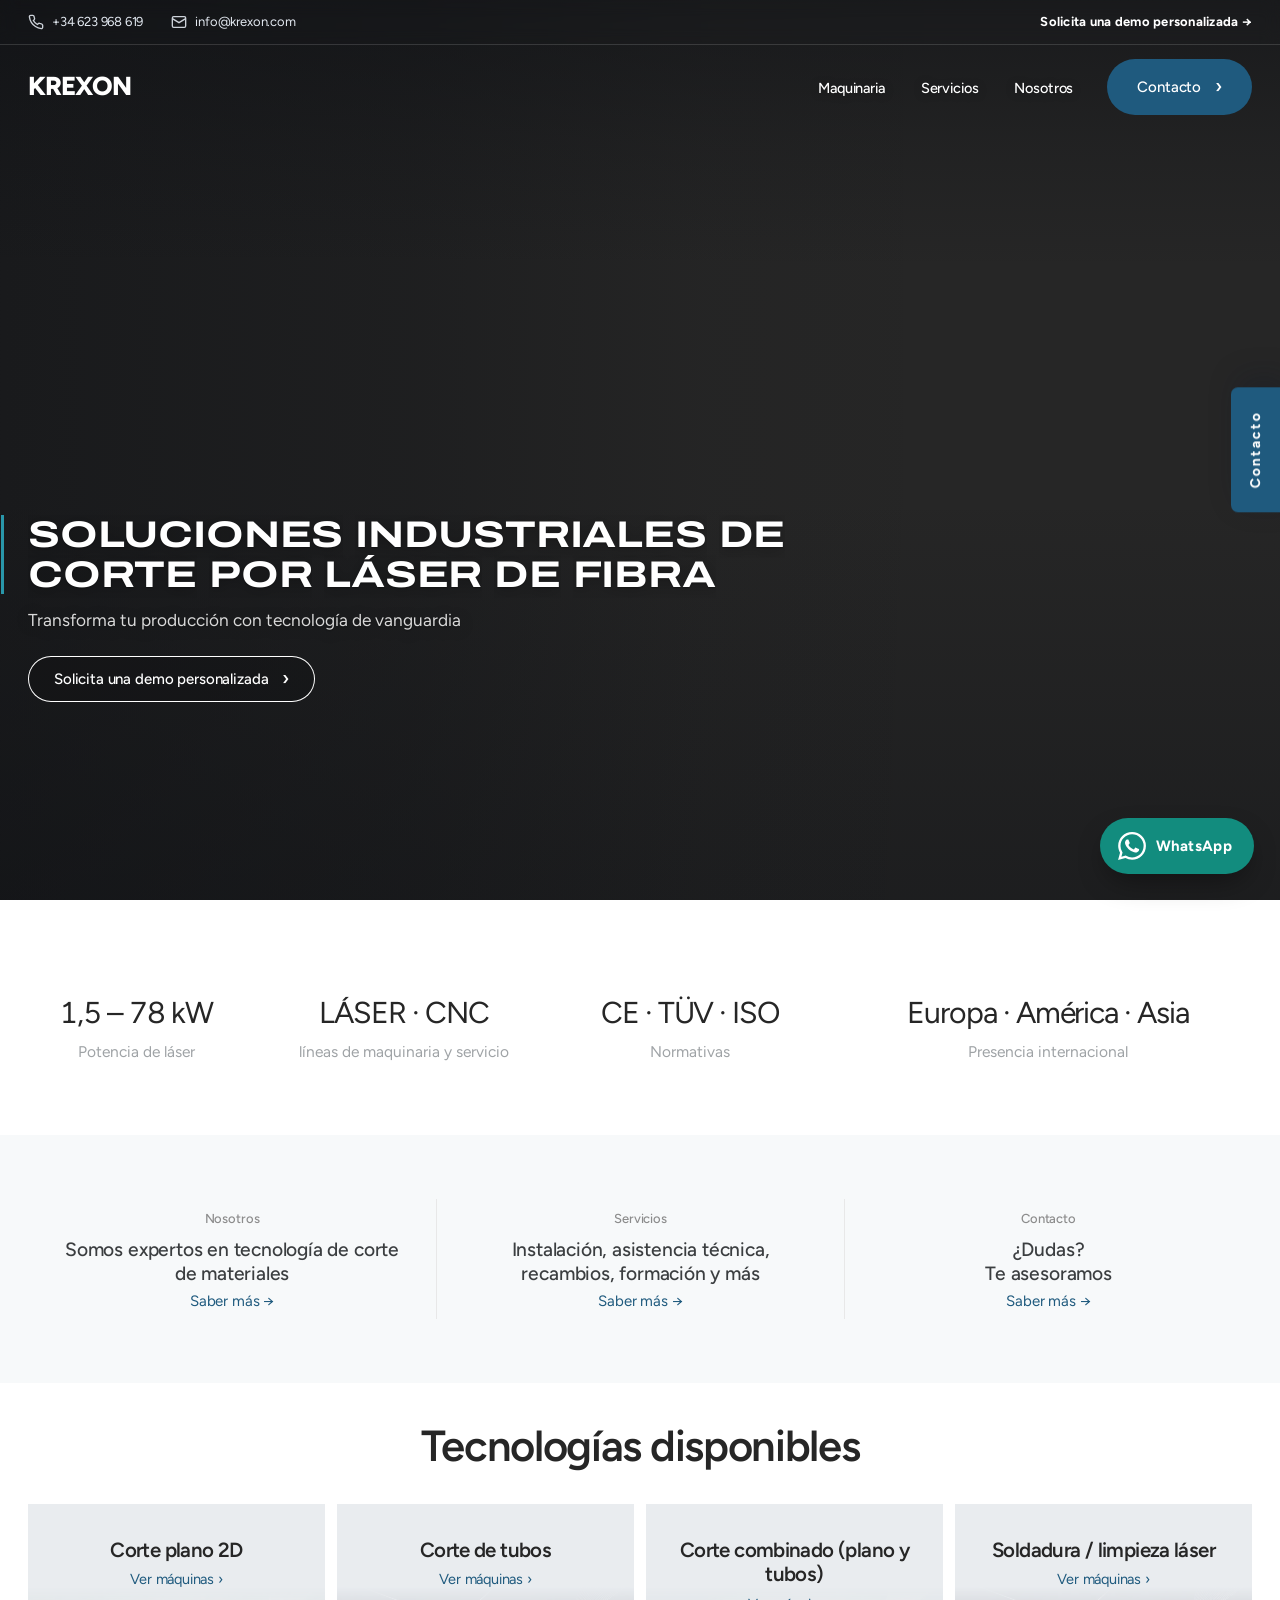
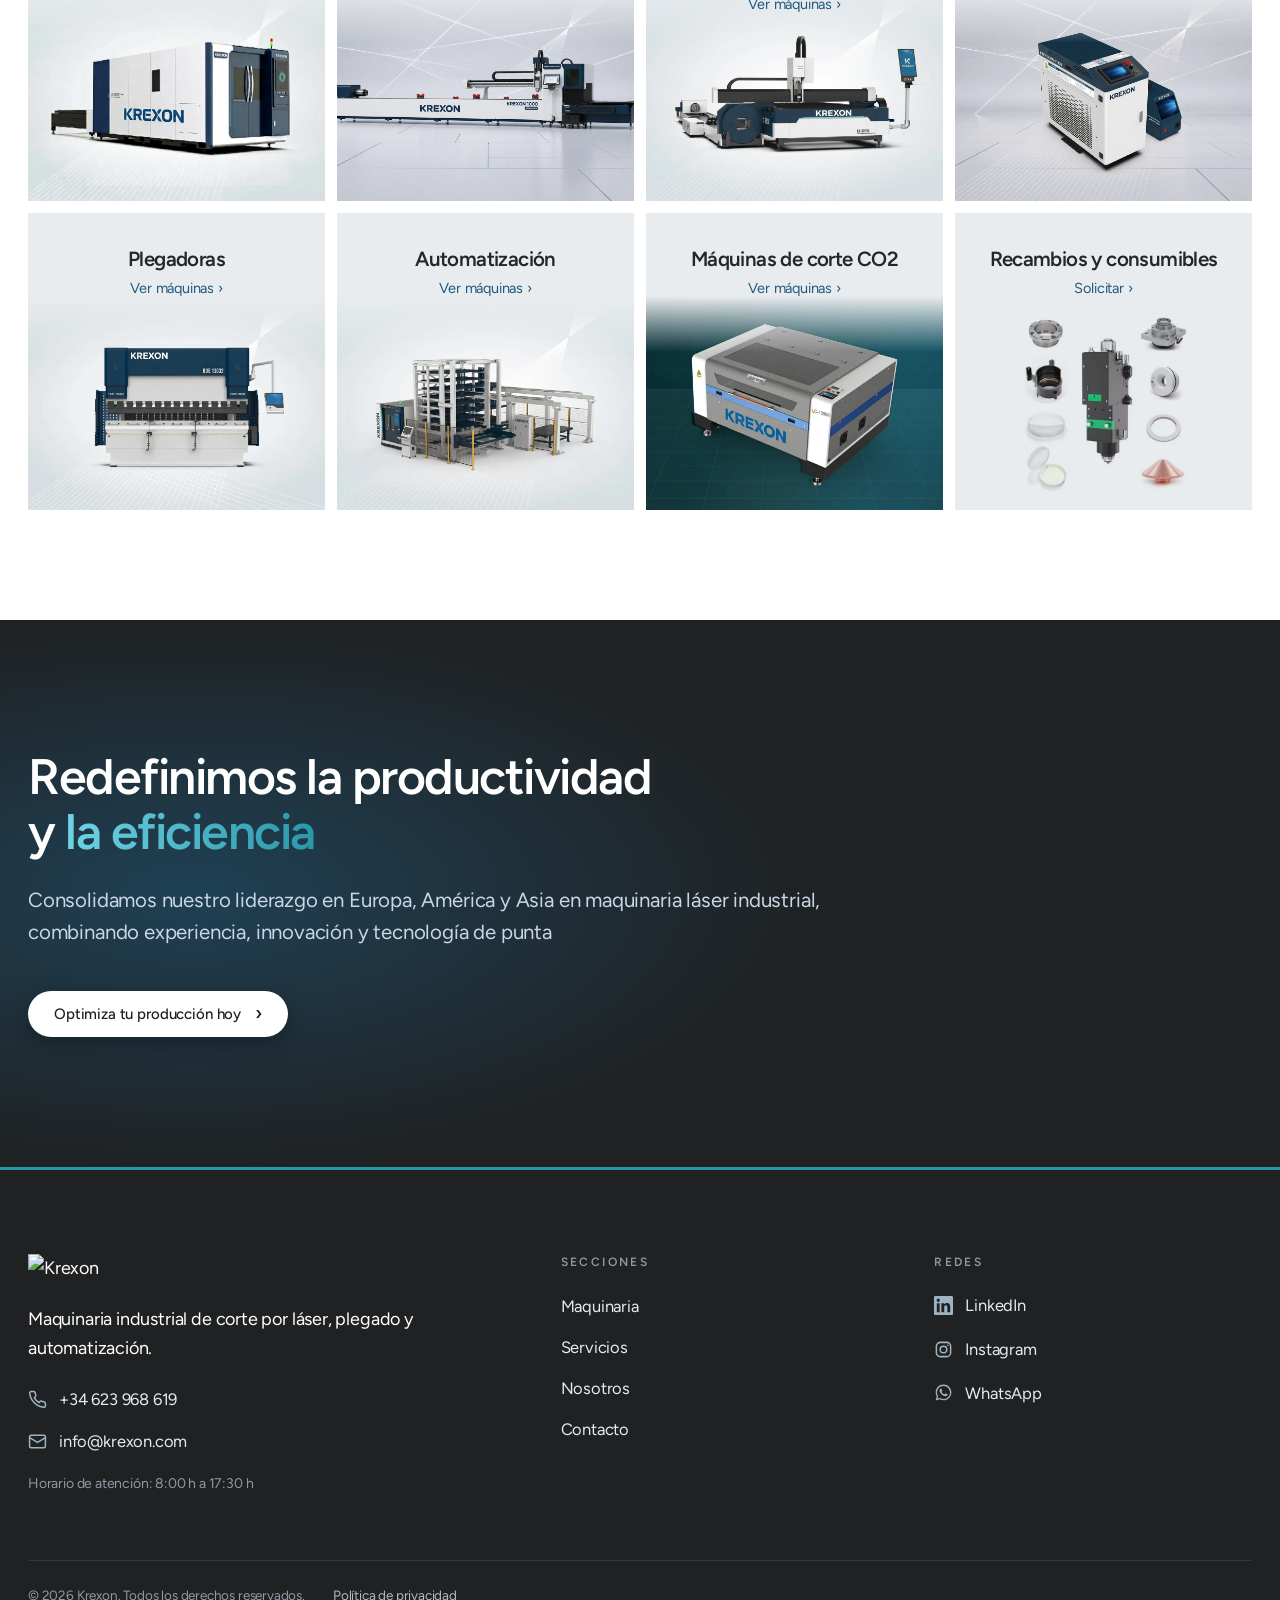
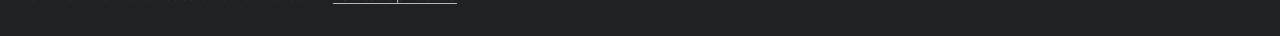
==== index.html @ 120615b7 "Animaciones: solo la ilustración en Servicios, nueva en Contacto y fuera de las páginas de máquinas " ====
<!doctype html>
<html lang="es">
<head>
<meta charset="utf-8">
<meta name="viewport" content="width=device-width, initial-scale=1">
<title>Krexon</title>
<meta name="description" content="Soluciones industriales de corte por láser de fibra. Transforma tu producción con tecnología de vanguardia.">
<link rel="canonical" href="https://krexon.com/">
<meta name="theme-color" content="#ffffff">
<meta property="og:type" content="website">
<meta property="og:locale" content="es_ES">
<meta property="og:site_name" content="Krexon">
<meta property="og:title" content="Krexon">
<meta property="og:description" content="Soluciones industriales de corte por láser de fibra. Transforma tu producción con tecnología de vanguardia.">
<meta property="og:url" content="https://krexon.com/">
<meta property="og:image" content="https://krexon.com/wp-content/uploads/2025/09/krexon-logo.png">
<meta name="twitter:card" content="summary_large_image">
<link rel="icon" href="https://krexon.com/wp-content/uploads/2025/12/cropped-FAVICON-1-32x32.jpg" sizes="32x32">
<link rel="icon" href="https://krexon.com/wp-content/uploads/2025/12/cropped-FAVICON-1-192x192.jpg" sizes="192x192">
<link rel="apple-touch-icon" href="https://krexon.com/wp-content/uploads/2025/12/cropped-FAVICON-1-180x180.jpg">
<script type="application/ld+json">{"@context":"https://schema.org","@graph":[{"@type":"Organization","@id":"https://krexon.com/#organization","name":"Krexon","url":"https://krexon.com/","logo":"https://krexon.com/wp-content/uploads/2025/09/krexon-logo.png","email":"info@krexon.com","telephone":"+34623968619","description":"Soluciones industriales de corte por láser de fibra."},{"@type":"WebSite","@id":"https://krexon.com/#website","url":"https://krexon.com/","name":"Krexon","inLanguage":"es","publisher":{"@id":"https://krexon.com/#organization"}}]}</script>
<link rel="preconnect" href="https://fonts.googleapis.com">
<link rel="preconnect" href="https://fonts.gstatic.com" crossorigin>
<link href="https://fonts.googleapis.com/css2?family=Figtree:wght@400;500;600;700&family=Archivo:wdth,wght@125,700;125,800&display=swap" rel="stylesheet">
<style>
/* ==========================================================
   MARCA KREXON (sacada de la web actual)
   ========================================================== */
:root{
  --brand:#1f5a7e;        /* azul Krexon */
  --brand-2:#2997AA;      /* turquesa (decoración y fondos oscuros) */
  --brand-2-d:#1B7686;    /* turquesa oscuro: texto y botones (contraste AA) */
  --font-body:'Inter',system-ui,-apple-system,'Segoe UI',Roboto,sans-serif;
  --ink:#0F172A;          /* azul noche */
  --ink-2:#141f36;
  --ink-3:#22304a;
  --text:#2F3846;
  --soft:#E9F8F9;         /* fondo claro de la web actual */
  --soft-2:#CAE6E8;
  --line:#d9e6e8;
  --radius:4px;
  --max:1280px;
  --font:'Syne',system-ui,-apple-system,'Segoe UI',Roboto,sans-serif;
}
*{box-sizing:border-box;margin:0;padding:0}
html{scroll-behavior:smooth;overflow-x:clip}
body{font-family:var(--font-body);font-size:18px;color:var(--text);background:#fff;line-height:1.7;-webkit-font-smoothing:antialiased;overflow-x:clip}
img{max-width:100%;display:block}
a{color:inherit;text-decoration:none}
ul{list-style:none}
.wrap{max-width:var(--max);margin:0 auto;padding:0 28px}
h1,h2,h3,h4{font-family:var(--font);font-weight:700;text-transform:uppercase;letter-spacing:-1px;line-height:1.15;color:var(--ink)}
section{padding:110px 0}

.btn{position:relative;overflow:hidden;display:inline-flex;align-items:center;gap:12px;padding:20px 36px;border-radius:0;font-family:var(--font);font-weight:700;font-size:16px;letter-spacing:.04em;text-transform:uppercase;border:0;cursor:pointer;background:var(--brand);color:#fff;transition:background .3s,transform .3s,box-shadow .3s}
.btn:hover{background:var(--brand-2-d);box-shadow:0 14px 34px rgba(31,90,126,.35)}
.btn svg{transition:transform .3s}
.btn:hover svg{transform:translateX(5px)}
.btn::after{content:"";position:absolute;top:0;left:-70%;width:50%;height:100%;background:linear-gradient(100deg,transparent,rgba(255,255,255,.35),transparent);transform:skewX(-20deg);transition:left .6s}
.btn:hover::after{left:130%}
.btn-light{background:#fff;color:var(--brand)}
.btn-light:hover{background:var(--brand-2-d);color:#fff}

.eyebrow{display:inline-flex;align-items:center;gap:12px;font-size:14px;font-weight:700;letter-spacing:.18em;text-transform:uppercase;color:var(--brand-2-d);margin-bottom:18px}
.eyebrow::before{content:"";width:34px;height:2px;background:var(--brand-2)}

/* ---------- Header ---------- */
.nav{display:flex;align-items:center;justify-content:space-between;height:84px;transition:height .3s}
header.scrolled .nav{height:70px}
.logo img{width:110px;height:auto}
.logo-txt{font-weight:800;font-size:26px;letter-spacing:-1px;color:var(--ink);display:none}
.menu a{position:relative;font-weight:600;font-size:16px;text-transform:uppercase;color:var(--ink);padding:6px 0;transition:color .3s}
.menu a::after{content:"";position:absolute;left:0;bottom:0;height:2px;width:100%;background:var(--brand);transform:scaleX(0);transform-origin:0 50%;transition:transform .3s}
.menu a:hover,.menu a.active{color:var(--brand)}
.menu a:hover::after,.menu a.active::after{transform:scaleX(1)}
.nav .btn{padding:16px 30px}

.progress{position:fixed;top:0;left:0;height:3px;width:100%;background:linear-gradient(90deg,var(--brand),var(--brand-2));transform:scaleX(0);transform-origin:0 50%;z-index:100;box-shadow:0 0 12px rgba(41,151,170,.8)}
.preloader{position:fixed;inset:0;background:var(--ink);z-index:200;display:grid;place-items:center;transition:opacity .6s ease,visibility .6s}
.preloader.done{opacity:0;visibility:hidden}
.pl{position:relative;padding-bottom:16px;color:#fff;font-weight:800;font-size:34px;letter-spacing:.18em}
.pl img{width:170px}
.pl::after{content:"";position:absolute;left:0;bottom:0;height:2px;width:100%;background:linear-gradient(90deg,var(--brand),var(--brand-2));transform:scaleX(0);transform-origin:0 50%;animation:plbar .9s ease forwards;box-shadow:0 0 14px var(--brand-2)}
@keyframes plbar{to{transform:scaleX(1)}}

/* ---------- Hero ---------- */
.hero{position:relative;min-height:calc(100vh - 84px);display:flex;align-items:center;background:var(--ink);color:#fff;overflow:hidden;padding:90px 0 110px}
.hero canvas,.hero video{position:absolute;inset:0;width:100%;height:100%;object-fit:cover}
.hero video{opacity:0;transition:opacity 1.2s}
.hero video.ready{opacity:1}
.hero canvas{transition:opacity 1.2s}
.hero.has-video canvas{opacity:0}
.hero::before{content:"";position:absolute;inset:0;z-index:1;background:linear-gradient(90deg,rgba(15,23,42,.94) 0%,rgba(15,23,42,.78) 45%,rgba(15,23,42,.25) 100%)}
.hero::after{content:"";position:absolute;z-index:1;width:520px;height:520px;border-radius:50%;background:rgba(41,151,170,.25);filter:blur(110px);left:-160px;bottom:-220px;animation:orb 14s ease-in-out infinite alternate;pointer-events:none}
@keyframes orb{to{transform:translate(220px,-80px) scale(1.25)}}
.hero .wrap{position:relative;z-index:2;width:100%}
.hero h1{color:#fff;font-size:clamp(34px,4.6vw,64px);line-height:1.1;max-width:880px;margin-bottom:20px}
.hero h2{color:#d5e0ec;font-size:clamp(18px,1.8vw,24px);font-weight:500;text-transform:none;letter-spacing:0;max-width:780px;margin-bottom:0;line-height:1.5}
.hero .in-1,.hero .in-2,.hero .in-3{opacity:0;transform:translateY(30px);animation:heroin 1s cubic-bezier(.2,.7,.2,1) forwards}
.hero .in-1{animation-delay:.9s}.hero .in-2{animation-delay:1.1s}.hero .in-3{animation-delay:1.3s}
@keyframes heroin{to{opacity:1;transform:none}}
.scroll-ind{position:absolute;left:50%;bottom:30px;transform:translateX(-50%);width:26px;height:44px;border:2px solid rgba(255,255,255,.35);border-radius:16px;z-index:3}
.scroll-ind::after{content:"";position:absolute;left:50%;top:8px;width:4px;height:9px;border-radius:2px;background:var(--brand-2);transform:translateX(-50%);animation:wheel 1.8s infinite}
@keyframes wheel{0%{opacity:1;transform:translate(-50%,0)}100%{opacity:0;transform:translate(-50%,16px)}}

/* ---------- Datos ---------- */
.facts{background:linear-gradient(135deg,var(--brand),#17486a);color:#fff;padding:54px 0}
.facts .wrap{display:grid;grid-template-columns:repeat(4,1fr);gap:28px}
.fact{position:relative;text-align:left;padding-left:22px;border-left:2px solid rgba(255,255,255,.25)}
.fact b{display:block;white-space:nowrap;font-size:clamp(22px,2.4vw,32px);font-weight:800;line-height:1.1;letter-spacing:-1px;font-variant-numeric:tabular-nums}
.fact span{display:block;margin-top:6px;font-size:14px;letter-spacing:.08em;text-transform:uppercase;color:#bfe6ee}

/* ---------- Maquinaria ---------- */
.machines{background:var(--soft)}
.machines .head{display:flex;justify-content:space-between;align-items:end;gap:24px;flex-wrap:wrap;margin-bottom:56px}
.machines h2{font-size:clamp(34px,4.6vw,60px)}
.grid{display:grid;grid-template-columns:repeat(4,1fr);gap:24px}
.card{position:relative;background:#fff;display:grid;grid-template-columns:.9fr 1.1fr;overflow:hidden;box-shadow:0 2px 0 rgba(15,23,42,.04);transition:transform .25s ease-out,box-shadow .35s}
.card:hover{box-shadow:0 26px 60px rgba(15,23,42,.14)}
.card .pic{position:relative;overflow:hidden;background:linear-gradient(135deg,#0F172A,#22304a);min-height:260px}
.card .pic img{position:absolute;inset:0;width:100%;height:100%;object-fit:cover;transition:transform .8s cubic-bezier(.2,.7,.2,1)}
.card:hover .pic img{transform:scale(1.09)}
.card .num{position:absolute;top:18px;left:18px;z-index:2;background:var(--ink);color:#fff;font-size:14px;font-weight:700;letter-spacing:.1em;padding:6px 12px}
.card .body{padding:38px 34px;display:flex;flex-direction:column}
.card h3{font-size:clamp(18px,1.4vw,21px);font-weight:700;line-height:1.25;margin-bottom:14px;letter-spacing:-.5px}
.card h3 a:hover{color:var(--brand)}
.card p{font-size:16.5px;line-height:1.65;flex:1;max-width:62ch}
.card .body .more{margin-top:auto}
.card p+.more{margin-top:26px}
.card .pic.noimg{display:grid;place-items:center}
.card .pic .ico{width:34%;color:rgba(111,211,227,.85)}
.card .pic .ico svg{width:100%;height:auto}
.tilt::before{content:"";position:absolute;inset:0;pointer-events:none;opacity:0;transition:opacity .3s;z-index:3;background:radial-gradient(420px circle at var(--mx,50%) var(--my,50%),rgba(41,151,170,.14),transparent 45%)}
.tilt:hover::before{opacity:1}

/* ---------- Banner final ---------- */
.cta{position:relative;background:var(--ink);color:#fff;overflow:hidden;padding:130px 0}
.cta canvas{position:absolute;inset:0;width:100%;height:100%;opacity:.55}
.cta::before{content:"";position:absolute;inset:0;z-index:1;background:radial-gradient(900px 400px at 15% 50%,rgba(31,90,126,.55),transparent 70%)}
.cta .wrap{position:relative;z-index:2}
.cta h2{color:#fff;font-size:clamp(34px,5vw,68px);margin-bottom:24px}
.cta p{font-size:clamp(18px,1.6vw,21px);color:#c9d6e6;max-width:62ch;margin-bottom:42px;line-height:1.6}

/* ---------- Footer ---------- */
footer{background:var(--brand);color:#fff;padding:70px 0 40px}
.foot{display:grid;grid-template-columns:1.2fr 1fr 1.2fr;gap:50px;align-items:start}
footer img{width:150px;margin-bottom:22px}
footer a{color:#fff;opacity:.95;transition:opacity .3s}
footer a:hover{opacity:1;text-decoration:underline}
footer li{margin-bottom:10px}
footer p{margin-top:24px;font-size:15px;color:#d7ebf2}
.foot h4{display:none}

.to-top{position:fixed;right:26px;bottom:26px;width:52px;height:52px;background:var(--ink);color:#fff;border:0;display:grid;place-items:center;cursor:pointer;opacity:0;transform:translateY(12px);pointer-events:none;transition:.3s;z-index:60;font-size:22px}
.to-top.show{opacity:1;transform:none;pointer-events:auto}
.to-top:hover{background:var(--brand-2-d)}

/* ---------- Reveal ---------- */
.reveal{opacity:0;transform:translateY(40px);transition:opacity .9s cubic-bezier(.2,.7,.2,1),transform .9s cubic-bezier(.2,.7,.2,1);transition-delay:var(--d,0s)}
.reveal.in{opacity:1;transform:none}

@media (prefers-reduced-motion:reduce){
  *,*::before,*::after{animation:none!important;transition:none!important}
  .reveal,.hero .in-1,.hero .in-2,.hero .in-3{opacity:1!important;transform:none!important}
  .preloader{display:none}
}
@media (hover:none){.tilt{transform:none!important}}


/* ==========================================================
   CABECERA, SUBMENÚ, MENÚ MÓVIL, PESTAÑA DE CONTACTO
   ========================================================== */
html{scroll-padding-top:100px}
.skip{position:fixed;left:16px;top:-80px;z-index:300;background:var(--brand);color:#fff;padding:12px 22px;font-weight:700;transition:top .25s}
.skip:focus{top:14px}
:focus-visible{outline:3px dashed var(--brand-2);outline-offset:3px}
body.menu-open{overflow:hidden}

header{position:fixed;left:0;right:0;top:0;z-index:100;background:transparent;transition:box-shadow .35s}
header::before{content:"";position:absolute;inset:0;z-index:-1;background:rgba(255,255,255,.97);backdrop-filter:blur(14px);opacity:0;transition:opacity .35s}
header.light::before{opacity:1}
header.light{box-shadow:0 8px 30px rgba(15,23,42,.1)}

.topbar{background:rgba(15,23,42,.55);backdrop-filter:blur(8px);color:#e2e8f0;font-size:15px;max-height:48px;overflow:hidden;transition:max-height .35s,opacity .35s;border-bottom:1px solid rgba(255,255,255,.08)}
header.scrolled .topbar{max-height:0;opacity:0;border-bottom:0}
.topbar .wrap{display:flex;justify-content:space-between;align-items:center;gap:20px;height:44px}
.topbar a{display:inline-flex;align-items:center;gap:8px;transition:color .3s}
.topbar a:hover{color:#fff}
.tb-l{display:flex;gap:28px}
.topbar svg{width:16px;height:16px;opacity:.9;flex:none}
.tb-cta{font-weight:700;letter-spacing:.05em;text-transform:uppercase;font-size:13px;color:#fff!important}
.tb-cta:hover{color:#6fd3e3!important}

.logo{position:relative;z-index:120;display:flex;align-items:center;min-height:30px}
.logo img{transition:opacity .35s}
.logo .logo-dark{position:absolute;left:0;top:50%;transform:translateY(-50%);opacity:0}
header.light .logo .logo-light{opacity:0}
header.light .logo .logo-dark{opacity:1}
.logo-txt{display:none;font-weight:800;font-size:26px;letter-spacing:-1px;color:#fff;transition:color .35s}
.logo.noimg img{display:none}
.logo.noimg .logo-txt{display:block}
header.light .logo-txt{color:var(--ink)}

.menu{display:block;margin-left:auto;margin-right:34px}
.menu-list{display:flex;gap:36px;align-items:center}
.menu li{position:relative}
.menu>.menu-list>li>a{color:#fff}
header.light .menu>.menu-list>li>a{color:var(--ink)}
.menu>.menu-list>li>a:hover,.menu>.menu-list>li>a.active{color:#6fd3e3}
header.light .menu>.menu-list>li>a:hover,header.light .menu>.menu-list>li>a.active{color:var(--brand)}
.menu a::after{background:currentColor}
.has-sub>a{display:inline-flex;align-items:center;gap:9px}
.has-sub>a::before{content:"";order:2;width:7px;height:7px;border-right:2px solid currentColor;border-bottom:2px solid currentColor;transform:rotate(45deg) translateY(-2px);transition:transform .3s}
.has-sub:hover>a::before{transform:rotate(225deg) translate(-2px,0)}
.has-sub::after{content:"";position:absolute;left:0;right:0;top:100%;height:44px}
.sub{position:absolute;left:-24px;top:calc(100% + 24px);min-width:340px;background:#fff;padding:12px;box-shadow:0 34px 70px rgba(15,23,42,.22);border-top:3px solid var(--brand-2);opacity:0;visibility:hidden;transform:translateY(16px);transition:opacity .3s,transform .3s,visibility .3s;z-index:5}
.has-sub:hover .sub,.has-sub:focus-within .sub{opacity:1;visibility:visible;transform:none}
.sub a{display:flex;align-items:center;gap:16px;padding:16px 16px;color:var(--ink)!important;text-transform:uppercase;font-size:14px;font-weight:700;letter-spacing:-.2px;line-height:1.35;transition:background .25s,padding .25s,color .25s}
.sub a::after{display:none}
.sub a:hover{background:var(--soft);padding-left:26px;color:var(--brand)!important}
.sub a b{font-size:12px;color:var(--brand-2-d);letter-spacing:.12em;flex:none}

.burger{display:none;background:transparent;border:1px solid rgba(255,255,255,.55);width:52px;height:52px;position:relative;z-index:120;padding:0;cursor:pointer;transition:border-color .3s}
header.light .burger{border-color:#9fb3b8}
.burger span{position:absolute;left:14px;right:14px;height:2px;background:#fff;transition:transform .35s,opacity .25s,background .3s}
header.light .burger span{background:var(--ink)}
.burger span:nth-child(1){top:17px}.burger span:nth-child(2){top:25px}.burger span:nth-child(3){top:33px}
.burger[aria-expanded="true"] span{background:#fff}
.burger[aria-expanded="true"] span:nth-child(1){transform:translateY(8px) rotate(45deg)}
.burger[aria-expanded="true"] span:nth-child(2){opacity:0}
.burger[aria-expanded="true"] span:nth-child(3){transform:translateY(-8px) rotate(-45deg)}

.hero{min-height:100vh;padding:160px 0 70px}
.hero h1 .grad{background:linear-gradient(90deg,#6fd3e3,var(--brand-2));-webkit-background-clip:text;background-clip:text;color:transparent}
.hero h1.split{opacity:1;transform:none;animation:none}
.hero h1.split .w{display:inline-block;overflow:hidden;vertical-align:top;padding-bottom:.1em;margin-bottom:-.1em}
.hero h1.split .w>span{display:inline-block;transform:translateY(115%);animation:wordup .9s cubic-bezier(.2,.7,.2,1) forwards;animation-delay:calc(.95s + var(--i)*.08s)}
.hero h1.split .grad{background:none;color:transparent}
.hero h1.split .grad .w>span{background:linear-gradient(90deg,#6fd3e3,var(--brand-2));-webkit-background-clip:text;background-clip:text;color:transparent}
@keyframes wordup{to{transform:none}}

/* Pestaña lateral de contacto */
.dock-tab{position:fixed;right:0;top:50%;z-index:90;transform:translateY(-50%) rotate(180deg);writing-mode:vertical-rl;padding:24px 16px;background:var(--brand);color:#fff;border:0;font-family:var(--font);font-weight:700;font-size:14px;letter-spacing:.14em;text-transform:uppercase;cursor:pointer;box-shadow:-8px 10px 30px rgba(15,23,42,.25);transition:right .45s cubic-bezier(.2,.7,.2,1),background .3s,opacity .4s}
.dock-tab:hover{background:var(--brand-2-d)}
.dock-panel{position:fixed;right:0;top:50%;z-index:89;width:360px;max-width:92vw;transform:translate(110%,-50%);background:var(--ink);color:#fff;padding:34px 30px;box-shadow:-20px 20px 60px rgba(0,0,0,.35);border-left:3px solid var(--brand-2);transition:transform .45s cubic-bezier(.2,.7,.2,1);visibility:hidden}
.dock.open .dock-panel{transform:translate(0,-50%);visibility:visible}
.dock.open .dock-tab{right:360px}
.dock-panel h3{color:#fff;font-size:24px;margin-bottom:22px}
.dock-panel a.dl{display:flex;align-items:center;gap:14px;padding:16px 0;border-bottom:1px solid var(--ink-3);color:#dbe9f2;font-size:18px;transition:color .3s,padding .3s}
.dock-panel a.dl:hover{color:#6fd3e3;padding-left:6px}
.dock-panel a.dl svg{width:22px;height:22px;flex:none;color:var(--brand-2)}
.dock-panel .btn{margin-top:26px;width:100%;justify-content:center;font-size:14px;padding:18px}
.dock-x{position:absolute;right:14px;top:10px;background:none;border:0;color:#b4c4d6;font-size:32px;cursor:pointer;line-height:1;padding:6px 10px}
.dock-x:hover{color:#fff}

/* Esqueleto de carga de imágenes */
.card .pic::before{content:"";position:absolute;inset:0;z-index:1;background:linear-gradient(100deg,transparent 25%,rgba(255,255,255,.13) 50%,transparent 75%) 200% 0/200% 100% no-repeat,#16223a;animation:shimmer 1.5s linear infinite;transition:opacity .6s}
.card .pic.loaded::before,.card .pic.err::before{opacity:0;animation:none;pointer-events:none}
@keyframes shimmer{to{background-position:-200% 0,0 0}}
.card .pic img{opacity:0;transition:opacity .6s,transform .8s cubic-bezier(.2,.7,.2,1)}
.card .pic.loaded img{opacity:1}
.card .pic .num{z-index:3}

/* Botón de llamar (solo móvil/tablet) */
.call{display:none}

@media (max-width:1000px){
  .menu{position:fixed;inset:0;margin:0;background:var(--ink);padding:140px 30px 50px;overflow:auto;opacity:0;visibility:hidden;transition:opacity .4s,visibility .4s;z-index:110}
  .menu.open{opacity:1;visibility:visible}
  .menu-list{flex-direction:column;align-items:flex-start;gap:4px}
  .menu li{opacity:0;transform:translateY(24px);transition:opacity .5s,transform .5s}
  .menu.open li{opacity:1;transform:none}
  .menu.open .menu-list>li:nth-child(1){transition-delay:.12s}
  .menu.open .menu-list>li:nth-child(2){transition-delay:.18s}
  .menu.open .menu-list>li:nth-child(3){transition-delay:.24s}
  .menu.open .menu-list>li:nth-child(4){transition-delay:.3s}
  .menu>.menu-list>li>a,header.light .menu>.menu-list>li>a{color:#fff;font-size:clamp(30px,8vw,46px);font-weight:700;letter-spacing:-1px;line-height:1.25}
  .menu a::after{display:none}
  .has-sub>a::before,.has-sub::after{display:none}
  .sub{position:static;min-width:0;opacity:1;visibility:visible;transform:none;background:transparent;box-shadow:none;border:0;padding:4px 0 14px 4px}
  .sub a{color:#b9c8da!important;text-transform:none;font-size:19px;font-weight:500;padding:9px 0;letter-spacing:0}
  .sub a:hover{background:transparent;padding-left:8px;color:#6fd3e3!important}
  .sub a b{display:none}
  .burger{display:block;margin-left:12px}
  .hero{padding:160px 0 100px}
  /* en móvil y tablet el contacto está en el botón de llamar y en el menú: la pestaña flotante taparía el contenido */
  .dock{display:none}
  .call{display:inline-flex;align-items:center;gap:9px;margin-left:auto;padding:0 18px;height:52px;background:var(--brand-2-d);color:#fff;font-family:var(--font);font-weight:700;font-size:15px;letter-spacing:.04em;text-transform:uppercase}
  .call svg{width:19px;height:19px}
}
@media (max-width:640px){
  .topbar{display:none}
  .logo img{width:96px}
  .call span{display:none}
  .call{padding:0 15px}
}


/* ==========================================================
   JERARQUÍA Y RITMO
   ========================================================== */
.menu a,.eyebrow,.more,.fact span,.card .num,.tb-cta,.dock-tab,.dock-panel h3,.dock-panel .btn{font-family:var(--font)}

.card{grid-template-columns:1fr}
.card .pic{min-height:0;aspect-ratio:16/10}
.card .body{padding:28px 24px 30px}
.more{display:inline-flex;align-items:center;gap:10px;margin-top:26px;padding:15px 18px;border:2px solid var(--brand);color:var(--brand);align-self:stretch;justify-content:space-between;font-weight:700;font-size:14px;line-height:1.25;text-transform:uppercase;letter-spacing:.03em;transition:background .3s,color .3s,gap .3s}
.more::after{content:"→";font-size:18px;transition:transform .3s}
.more:hover{background:var(--brand);color:#fff;gap:14px}
.more:hover::after{transform:translateX(4px)}
.card:hover .more{background:var(--brand);color:#fff}

.facts{position:relative;overflow:hidden;padding:120px 0;background:linear-gradient(135deg,var(--brand),#12405c)}
.facts-video{position:absolute;left:0;top:-12%;width:100%;height:124%;object-fit:cover;opacity:0;transition:opacity 1.2s;will-change:transform}
.facts-video.ready{opacity:.55}
.facts::before{content:"";position:absolute;inset:0;z-index:1;background:linear-gradient(135deg,rgba(31,90,126,.88),rgba(15,23,42,.8))}
.facts .wrap{position:relative;z-index:2}
.fact{padding-left:24px}
.fact span{color:#e0f2f7}
.cta h2 .grad{background:linear-gradient(90deg,#6fd3e3,var(--brand-2));-webkit-background-clip:text;background-clip:text;color:transparent}

.preloader{opacity:0;visibility:hidden}
.preloader.show{opacity:1;visibility:visible}
.hero .in-1,.hero .in-2,.hero .in-3,.hero h1.split .w>span{animation-play-state:paused}
body.ready .hero .in-1,body.ready .hero .in-2,body.ready .hero .in-3,body.ready .hero h1.split .w>span{animation-play-state:running}
.hero .in-1{animation-delay:.15s}.hero .in-2{animation-delay:.3s}.hero .in-3{animation-delay:.45s}
.hero h1.split .w>span{animation-delay:calc(.2s + var(--i)*.07s)}

/* ==========================================================
   ELEGIR SERVICIO: cuatro accesos grandes y claros en el hero
   ========================================================== */
.pick{margin-top:34px;opacity:0;transform:translateY(30px);animation:heroin 1s cubic-bezier(.2,.7,.2,1) .6s forwards;animation-play-state:paused}
body.ready .pick{animation-play-state:running}
.pick-title{display:block;margin-bottom:16px;font-family:var(--font);font-weight:700;font-size:15px;letter-spacing:.16em;text-transform:uppercase;color:#9fe3ef}
.pick-grid{display:grid;grid-template-columns:repeat(4,1fr);gap:12px}
.pick a{position:relative;display:flex;align-items:center;gap:14px;min-height:76px;padding:12px 18px;background:rgba(255,255,255,.96);color:var(--ink);border-bottom:4px solid var(--brand-2);transition:transform .25s,background .25s,color .25s,box-shadow .25s}
.pick a:hover,.pick a:focus-visible{transform:translateY(-4px);background:var(--brand);color:#fff;box-shadow:0 20px 40px rgba(0,0,0,.35)}
.pick small{flex:none;font-family:var(--font);font-weight:700;font-size:13px;letter-spacing:.14em;color:var(--brand-2-d)}
.pick a:hover small,.pick a:focus-visible small{color:#bfe9f2}
.pick strong{flex:1;font-family:var(--font);font-weight:700;font-size:clamp(14px,1.15vw,16px);line-height:1.2;text-transform:uppercase;letter-spacing:-.3px}
.pick i{flex:none;font-style:normal;font-size:22px;line-height:1}
.hero .wrap>.btn{margin-top:30px}

@media (max-width:1180px){
  .grid{grid-template-columns:1fr 1fr}
}
@media (max-width:1000px){
  .grid{grid-template-columns:1fr 1fr}
  .pick-grid{grid-template-columns:1fr 1fr}
  .pick a{min-height:72px}
}
@media (max-width:640px){
  .grid{grid-template-columns:1fr}
  .facts{padding:84px 0}
  .pick{margin-top:44px}
  .pick-grid{grid-template-columns:1fr}
  .pick a{min-height:64px;padding:12px 16px}
  .pick strong{font-size:15px}
}


/* ---------- Responsive ---------- */
@media (max-width:1000px){
  .nav .btn{display:none}
  .facts .wrap{grid-template-columns:1fr 1fr}
  .foot{grid-template-columns:1fr 1fr}
  .hero::before{background:linear-gradient(180deg,rgba(15,23,42,.88),rgba(15,23,42,.74))}
}
@media (max-width:640px){
  section{padding:76px 0}
  .wrap{padding:0 20px}
  .card .body{padding:28px 24px}
  .foot{grid-template-columns:1fr;text-align:left}
  .facts .wrap{gap:26px 18px}
  .hero{padding:140px 0 90px}
  .btn{padding:19px 26px}
}

/* ==========================================================
   01 · CORTE PLANO / CHAPA: tres máquinas, detalle y comparativa
   ========================================================== */
.flat{background:#fff}
.flat-head{max-width:860px;margin-bottom:44px}
.flat-head h2{font-size:clamp(34px,4.6vw,60px);margin-bottom:20px}
.flat-lead{font-size:18px;line-height:1.7;color:var(--text)}
.flat-step{margin:0 0 20px;font-size:18px;color:var(--ink)}
.mgrid{display:grid;grid-template-columns:repeat(3,1fr);gap:24px}
.mcard{display:flex;flex-direction:column;background:var(--soft);border:2px solid transparent;transition:border-color .25s,box-shadow .3s,transform .3s}
.mcard:hover{box-shadow:0 22px 50px rgba(15,23,42,.14)}
.mcard-pic{background:linear-gradient(135deg,#eef3f5,#dfe8ec);aspect-ratio:600/390;overflow:hidden}
.mcard-pic img{width:100%;height:100%;object-fit:cover}
.mcard-body{display:flex;flex-direction:column;gap:10px;padding:26px 26px 28px;flex:1}
.mcard-tag{align-self:flex-start;background:var(--ink);color:#fff;font-family:var(--font);font-weight:700;font-size:13px;letter-spacing:.12em;text-transform:uppercase;padding:6px 12px}
.mcard h3{font-size:clamp(24px,2.2vw,30px)}
.mcard-pow{font-size:17px;color:var(--ink)}
.mcard-pow b{color:var(--brand)}
.mcard-res{font-size:17px;line-height:1.6;flex:1}
.mcard{position:relative}
.mcard .mcard-btn{margin-top:16px;align-self:stretch;justify-content:space-between;cursor:pointer;background:transparent}
.mcard .mcard-btn::after{content:"+";font-size:22px;line-height:1}
.mcard .mcard-btn[aria-expanded="true"]{background:var(--brand);color:#fff}
.mcard .mcard-btn[aria-expanded="true"]::after{content:"–"}
.mcard.is-open{border-color:var(--brand);box-shadow:0 22px 50px rgba(31,90,126,.2)}
.mcard{cursor:pointer}
.mcard-kpi{display:grid;gap:4px;font-size:16px;color:var(--ink)}
.mcard-kpi b{color:var(--brand)}
.mgrid-2{grid-template-columns:repeat(2,1fr);max-width:900px}

.cmp-title{margin:64px 0 20px;font-size:clamp(24px,2.6vw,34px)}
.cmp-wrap{overflow-x:auto;border:1px solid var(--line);background:#fff;-webkit-overflow-scrolling:touch}
.cmp{width:100%;min-width:760px;border-collapse:collapse;font-size:16.5px;line-height:1.5}
.cmp th,.cmp td{padding:16px 20px;text-align:left;vertical-align:top;border-bottom:1px solid var(--line)}
.cmp thead th{background:var(--ink);color:#fff;font-family:var(--font);font-weight:700;font-size:20px;letter-spacing:-.3px;text-transform:uppercase;line-height:1.2;vertical-align:bottom}
.cmp thead th span{display:block;margin-bottom:6px;color:#9fe3ef;font-size:13px;letter-spacing:.12em}
.cmp thead td{background:var(--ink)}
.cmp tbody th,.cmp tfoot th{width:24%;background:var(--soft);color:var(--ink);font-weight:700;font-size:15.5px}
.cmp tbody td{color:var(--ink)}
.cmp tbody tr:nth-child(even) td{background:#f7fbfc}
.cmp tfoot td,.cmp tfoot th{border-bottom:0;vertical-align:middle}
.cmp tfoot .btn{padding:15px 22px;font-size:14px}
.cmp-note{margin-top:16px;font-size:15px;color:var(--text);max-width:820px}
.pdf-msg{margin-top:14px;padding:16px 20px;background:var(--soft);border-left:4px solid var(--brand);color:var(--ink);font-size:17px}
.pdf-msg[hidden]{display:none}

@media (max-width:1000px){
  .mgrid{grid-template-columns:1fr}
  .mcard{display:grid;grid-template-columns:.9fr 1.1fr}
  .mcard-pic{aspect-ratio:auto;height:100%;min-height:220px}
}
@media (max-width:640px){
  .mcard{display:flex}
  .mcard-pic{aspect-ratio:600/390;height:auto;min-height:0}
  .mactions .btn{width:100%;justify-content:center}
  .cmp-wrap{border:0;background:transparent}
  .cmp{min-width:0}
  .cmp,.cmp tbody,.cmp tfoot,.cmp tr,.cmp th,.cmp td{display:block;width:100%}
  .cmp thead{display:none}
  .cmp tbody tr,.cmp tfoot tr{margin-bottom:14px;border:1px solid var(--line);background:#fff}
  .cmp tbody th,.cmp tfoot th{width:100%;background:var(--ink);color:#fff;padding:12px 16px;font-size:15px;border:0}
  .cmp td,.cmp tbody tr:nth-child(even) td{display:flex;gap:14px;justify-content:space-between;align-items:baseline;padding:12px 16px;background:#fff;text-align:right}
  .cmp td::before{content:attr(data-label);flex:none;max-width:48%;text-align:left;font-family:var(--font);font-weight:700;font-size:12.5px;letter-spacing:.06em;text-transform:uppercase;color:var(--brand-2-d)}
  .cmp tfoot td{align-items:center}
  .cmp tfoot .btn{padding:13px 18px}
}

/* Elementos compartidos (listas de características, acciones y botones de ficha) */
.mfeats{display:grid;gap:14px;margin:6px 0 2px}
.mfeats li{position:relative;padding-left:28px;font-size:17px;line-height:1.65}
.mfeats li::before{content:"";position:absolute;left:0;top:.62em;width:11px;height:11px;background:var(--brand-2);transform:rotate(45deg)}
.mfeats b{color:var(--ink)}
.mcerts{margin-top:22px;font-size:15.5px;color:var(--ink)}
.mcerts span{font-family:var(--font);font-weight:700;text-transform:uppercase;letter-spacing:.08em;font-size:13px;color:var(--brand-2-d);margin-right:6px}
.mactions{display:flex;flex-wrap:wrap;gap:12px}
.btn-line{background:transparent;color:var(--brand);box-shadow:inset 0 0 0 2px var(--brand)}
.btn-line:hover{background:var(--brand);color:#fff;box-shadow:inset 0 0 0 2px var(--brand)}
.pdf-btn svg{width:18px;height:18px;flex:none}
@media (max-width:640px){.mactions .btn{width:100%;justify-content:center}}

/* Panel de información que se abre debajo de las tarjetas */
.mdetail{position:relative;display:grid;grid-template-columns:1fr 1.15fr;margin-top:24px;background:#fff;border:2px solid var(--brand);box-shadow:0 30px 70px rgba(15,23,42,.14);scroll-margin-top:110px}
.mdetail[hidden]{display:none}
.mdetail-pic{background:linear-gradient(135deg,#eef3f5,#dfe8ec);display:block;padding:30px}
.mdetail-pic img{width:100%;height:auto;position:sticky;top:110px}
.mdetail-txt{padding:40px 44px 40px 40px;display:flex;flex-direction:column;gap:14px}
.mdetail-txt h3{font-size:clamp(24px,2.4vw,34px)}
.mdetail-txt>p{font-size:17.5px;line-height:1.7}
.mdetail-kpis{display:grid;grid-template-columns:1fr 1fr;gap:10px;margin:2px 0 4px}
.mdetail-kpis li{background:var(--soft);padding:12px 16px;border-left:4px solid var(--brand-2)}
.mdetail-kpis b{display:block;font-family:var(--font);font-size:clamp(17px,1.5vw,21px);line-height:1.15;color:var(--ink)}
.mdetail-kpis span{display:block;margin-top:3px;font-size:14px;color:var(--text)}
.mdetail .mactions{margin-top:8px}
.mclose{position:absolute;right:10px;top:8px;z-index:2;width:48px;height:48px;border:0;background:rgba(255,255,255,.92);color:var(--ink);font-size:32px;line-height:1;cursor:pointer}
.mclose:hover{background:var(--ink);color:#fff}
@media (max-width:1000px){
  .mdetail{grid-template-columns:1fr}
  .mdetail-pic{padding:20px 20px 0}
  .mdetail-pic img{position:static}
  .mdetail-txt{padding:30px 26px 34px}
}
@media (max-width:640px){.mdetail-txt{padding:26px 20px 30px}}

/* Ventajas generales de un apartado (breves) */
.flat-gen{display:grid;grid-template-columns:repeat(3,1fr);gap:16px;margin:0 0 36px}
.flat-gen li{padding:18px 22px;background:var(--soft);border-left:4px solid var(--brand-2)}
.flat-gen b{display:block;font-family:var(--font);font-size:17px;line-height:1.25;color:var(--ink);text-transform:uppercase;letter-spacing:-.2px}
.flat-gen span{display:block;margin-top:6px;font-size:16.5px;line-height:1.55;color:var(--text)}
@media (max-width:1000px){.flat-gen{grid-template-columns:1fr}}

/* Subtítulo de grupo dentro de un apartado (p. ej. Soldadura / Limpieza) */
.grp-title{margin:64px 0 22px;padding-bottom:14px;border-bottom:3px solid var(--ink);font-size:clamp(24px,2.6vw,34px)}
.flat-step+.grp-title{margin-top:30px}

/* ==========================================================
   06 · AUTOMATIZACIÓN: imagen, procesos a medida y formulario
   ========================================================== */
.auto{background:var(--soft)}
.auto-grid{display:grid;grid-template-columns:1.05fr 1fr;gap:48px;align-items:start}
.auto-pic{background:#fff;aspect-ratio:600/390;overflow:hidden;box-shadow:0 24px 50px -28px rgba(15,23,42,.35)}
.auto-pic img{width:100%;height:100%;object-fit:cover}
.auto-sub{margin:30px 0 12px;font-size:clamp(22px,2.2vw,28px)}
.auto-txt{font-size:18px;line-height:1.7;max-width:56ch}
.auto-chips{display:flex;flex-wrap:wrap;gap:10px;margin-top:22px}
.auto-chips li{padding:10px 16px;background:#fff;border-left:4px solid var(--brand-2);font-size:16px;font-weight:600;color:var(--ink)}
.auto-form{background:#fff;padding:clamp(24px,3vw,40px);box-shadow:0 30px 60px -34px rgba(15,23,42,.45);display:grid;gap:18px;border-top:5px solid var(--brand)}
.auto-form h3{font-size:clamp(24px,2.4vw,32px)}
.af-lead{font-size:17px;line-height:1.6;margin-top:-6px}
.af-grid{display:grid;grid-template-columns:1fr 1fr;gap:16px}
.af-full{grid-column:1/-1}
.af-field{display:grid;gap:6px;align-content:start}
.af-field label{font-size:15.5px;font-weight:700;color:var(--ink)}
.af-field label i{font-style:normal;color:var(--brand-2-d)}
.af-field input[type=text],.af-field input[type=email],.af-field input[type=tel],.af-field textarea{width:100%;min-height:54px;padding:13px 15px;border:2px solid #aab6c2;background:#fff;color:var(--ink);font:inherit;font-size:17px;border-radius:0;transition:border-color .25s,box-shadow .25s}
.af-field textarea{min-height:130px;resize:vertical}
.af-field input::placeholder,.af-field textarea::placeholder{color:#6c7787}
.af-field input:hover,.af-field textarea:hover{border-color:#6c7a8a}
.af-field input:focus,.af-field textarea:focus{outline:2px solid transparent;border-color:var(--brand);box-shadow:0 0 0 4px rgba(31,90,126,.18)}
.af-field.has-error input,.af-field.has-error textarea{border-color:#B42318;background:#FFF5F3}
.af-err{display:none;font-size:15px;font-weight:600;color:#B42318}
.af-field.has-error .af-err{display:block}
.af-check{display:flex;align-items:flex-start;gap:12px;font-weight:400!important;font-size:16px!important;cursor:pointer;color:var(--text)!important}
.af-check input{appearance:none;-webkit-appearance:none;flex:none;width:26px;height:26px;margin-top:1px;border:2px solid #6c7a8a;background:#fff;display:grid;place-content:center;cursor:pointer;transition:background .2s,border-color .2s}
.af-check input::after{content:"";width:13px;height:13px;transform:scale(0);transition:transform .2s;background:#fff;clip-path:polygon(14% 44%,0 65%,50% 100%,100% 16%,80% 0,43% 62%)}
.af-check input:checked{background:var(--brand);border-color:var(--brand)}
.af-check input:checked::after{transform:scale(1)}
.af-check input:focus-visible{outline:3px dashed var(--brand-2);outline-offset:3px}
.af-field.has-error .af-check input{border-color:#B42318}
.auto-form .btn{width:100%;justify-content:center}
.af-note{font-size:14.5px;line-height:1.55;color:#4d5868}
.af-status{padding:14px 18px;font-size:16.5px;line-height:1.55;border-left:5px solid var(--brand);background:var(--soft);color:var(--ink)}
.af-status.is-err{border-color:#B42318;background:#FFF1EF;color:#7A1A12}
.af-status[hidden]{display:none}
@media (max-width:1000px){.auto-grid{grid-template-columns:1fr;gap:34px}}
@media (max-width:640px){.af-grid{grid-template-columns:1fr}}

/* ==========================================================
   08 · RECAMBIOS Y CONSUMIBLES · SERVICIO TÉCNICO (asistente en 3 pasos)
   ========================================================== */
.st{background:var(--ink);color:#d5e0ec;position:relative;overflow:hidden}
.st::before{content:"";position:absolute;inset:0;background:radial-gradient(900px 500px at 90% 0%,rgba(41,151,170,.22),transparent 70%),linear-gradient(rgba(255,255,255,.035) 1px,transparent 1px) 0 0/64px 64px,linear-gradient(90deg,rgba(255,255,255,.035) 1px,transparent 1px) 0 0/64px 64px;pointer-events:none}
.st .wrap{position:relative}
.st-head{max-width:820px;margin-bottom:46px}
.st h2{color:#fff;font-size:clamp(34px,4.6vw,60px);margin-bottom:18px}
.st .eyebrow{color:#7fdcea}
.st-lead{font-size:19px;line-height:1.7;color:#d5e0ec}
.st-grid{display:grid;grid-template-columns:minmax(0,1.6fr) minmax(0,1fr);gap:40px;align-items:start}
.st-grid>*{min-width:0}
.st-form{display:grid;gap:22px}
.st-step{border:0;padding:30px;background:rgba(255,255,255,.06);border-left:5px solid var(--brand-2);min-width:0}
.st-step legend{float:left;width:100%;display:flex;align-items:center;gap:16px;margin:0 0 20px;font-family:var(--font);font-weight:700;font-size:clamp(20px,2vw,26px);text-transform:uppercase;letter-spacing:-.4px;color:#fff;padding:0}
.st-step legend+*{clear:both}
.st-n{display:grid;place-items:center;flex:none;width:44px;height:44px;border-radius:50%;background:var(--brand-2);color:var(--ink);font-size:22px;font-weight:800}
.st-opts{display:grid;gap:12px}
.st-opts{grid-template-columns:repeat(2,minmax(0,1fr))}
.st-opts.st-opts-8{grid-template-columns:repeat(auto-fill,minmax(min(100%,175px),1fr))}
.st-opt{position:relative;display:block;cursor:pointer}
.st-opt input{position:absolute;opacity:0;inset:0;width:100%;height:100%;margin:0;cursor:pointer}
.st-card{display:flex;flex-direction:column;justify-content:center;gap:4px;min-height:84px;height:100%;padding:16px 16px;background:#fff;color:var(--ink);border:3px solid transparent;transition:transform .2s,border-color .2s,background .2s,box-shadow .2s}
.st-card b{font-family:var(--font);font-size:15.5px;line-height:1.2;text-transform:uppercase;letter-spacing:-.2px;overflow-wrap:anywhere}
.st-card small{font-size:14.5px;line-height:1.35;color:var(--text)}
.st-opt:hover .st-card{transform:translateY(-3px);box-shadow:0 14px 30px rgba(0,0,0,.35)}
.st-opt input:checked+.st-card{background:var(--brand-2);color:var(--ink);border-color:#fff;box-shadow:0 0 0 3px var(--brand-2)}
.st-opt input:checked+.st-card small{color:#0b2a31}
.st-opt input:checked+.st-card b::before{content:"✓ "}
.st-opt input:focus-visible+.st-card{outline:3px dashed #fff;outline-offset:3px}
.st-step.has-error .st-card{border-color:#ffb4a8}
.st-resumen{margin:0 0 18px;padding:14px 18px;background:rgba(0,0,0,.3);border-left:4px solid #7fdcea;font-size:17px;color:#fff}
.st-resumen b{color:#7fdcea}
.st-fields{display:grid;grid-template-columns:1fr 1fr;gap:16px;margin-bottom:18px}
.st-full{grid-column:1/-1}
.st-field{display:grid;gap:6px;align-content:start}
.st-field label{font-size:15.5px;font-weight:700;color:#fff}
.st-field label i{font-style:normal;color:#7fdcea}
.st-field input[type=text],.st-field input[type=email],.st-field input[type=tel],.st-field textarea{width:100%;min-height:54px;padding:13px 15px;border:2px solid #7d8fa3;background:#fff;color:var(--ink);font:inherit;font-size:17px;border-radius:0}
.st-field textarea{min-height:130px;resize:vertical}
.st-field input::placeholder,.st-field textarea::placeholder{color:#66748a}
.st-field input:focus,.st-field textarea:focus{outline:2px solid transparent;border-color:#7fdcea;box-shadow:0 0 0 4px rgba(127,220,234,.35)}
.st-field.has-error input,.st-field.has-error textarea{border-color:#ffb4a8;background:#FFF5F3}
.st-err{display:none;font-size:15px;font-weight:700;color:#ffb4a8}
.st-field.has-error .st-err,.st-step.has-error>.st-err{display:block}
.st-check{display:flex;align-items:flex-start;gap:12px;cursor:pointer;font-weight:400!important;font-size:16px!important;color:#d5e0ec!important}
.st-check input{appearance:none;-webkit-appearance:none;flex:none;width:26px;height:26px;margin-top:1px;border:2px solid #9fb0c2;background:#fff;display:grid;place-content:center;cursor:pointer}
.st-check input::after{content:"";width:13px;height:13px;transform:scale(0);transition:transform .2s;background:var(--ink);clip-path:polygon(14% 44%,0 65%,50% 100%,100% 16%,80% 0,43% 62%)}
.st-check input:checked{background:#7fdcea;border-color:#7fdcea}
.st-check input:checked::after{transform:scale(1)}
.st-check input:focus-visible{outline:3px dashed #fff;outline-offset:3px}
.st-form .btn{width:100%;justify-content:center;margin-top:18px;background:#7fdcea;color:var(--ink)}
.st-form .btn:hover{background:#fff;color:var(--ink)}
.st-note{margin-top:14px;font-size:14.5px;line-height:1.55;color:#aebdce}
.st-status{margin-top:14px;padding:14px 18px;font-size:16.5px;line-height:1.55;border-left:5px solid #7fdcea;background:rgba(127,220,234,.14);color:#fff}
.st-status.is-err{border-color:#ffb4a8;background:rgba(255,180,168,.14)}
.st-status[hidden]{display:none}
.st-side{position:sticky;top:110px;padding:30px;background:#fff;color:var(--text);border-top:5px solid var(--brand-2);box-shadow:0 30px 60px -30px rgba(0,0,0,.6)}
.st-side-k{font-family:var(--font);font-weight:700;font-size:clamp(18px,1.7vw,22px);text-transform:uppercase;letter-spacing:-.3px;color:var(--ink);margin-bottom:14px;line-height:1.2}
.st-phone{display:flex;align-items:center;gap:14px;font-family:var(--font);font-weight:800;font-size:clamp(20px,1.7vw,25px);letter-spacing:-.5px;color:var(--brand);padding:8px 0;white-space:nowrap}
.st-phone svg{width:26px;height:26px;flex:none}
.st-phone:hover{color:var(--brand-2-d)}
.st-mail{display:inline-block;font-size:19px;font-weight:600;color:var(--ink);text-decoration:underline;text-underline-offset:4px;margin-bottom:22px}
.st-tip{padding-top:20px;border-top:2px dotted #b8c6cf}
.st-tip>b{display:block;margin-bottom:10px;font-family:var(--font);font-size:15px;text-transform:uppercase;letter-spacing:.06em;color:var(--brand-2-d)}
.st-tip li{position:relative;padding-left:22px;margin-bottom:10px;font-size:16.5px;line-height:1.55}
.st-tip li::before{content:"";position:absolute;left:0;top:.6em;width:9px;height:9px;background:var(--brand-2);transform:rotate(45deg)}
@media (max-width:1100px){.st-grid{grid-template-columns:minmax(0,1fr)}.st-side{position:static}}
@media (max-width:640px){.st-phone{font-size:clamp(22px,6.4vw,28px)}.st-opts{grid-template-columns:minmax(0,1fr)}.st-opts.st-opts-8{grid-template-columns:repeat(2,minmax(0,1fr))}.st-card{padding:14px 12px}.st-card b{font-size:14.5px}.st-step{padding:22px 18px}.st-fields{grid-template-columns:1fr}.st-card{min-height:72px}}

/* ==========================================================
   NOSOTROS
   ========================================================== */
.nos{background:#fff;padding:110px 0 0}
.nos-head{max-width:900px;margin-bottom:56px}
.nos-head h2{font-size:clamp(34px,4.6vw,60px);margin-bottom:14px}
.nos-sub{font-family:var(--font);font-weight:700;font-size:clamp(19px,2vw,25px);text-transform:uppercase;letter-spacing:-.3px;color:var(--brand);margin-bottom:20px}
.nos-lead{font-size:clamp(19px,1.7vw,22px);line-height:1.65;max-width:62ch;color:var(--ink)}
.nos-story{list-style:none;display:grid;grid-template-columns:repeat(3,1fr);gap:28px;counter-reset:n;position:relative}
.nos-story::before{content:"";position:absolute;left:22px;right:22px;top:22px;height:3px;background:linear-gradient(90deg,var(--brand),var(--brand-2));z-index:0}
.nos-story li{position:relative;z-index:1;padding-top:0}
.nos-n{display:grid;place-items:center;width:46px;height:46px;border-radius:50%;background:var(--brand);color:#fff;font-family:var(--font);font-weight:800;font-size:22px;margin-bottom:22px;box-shadow:0 0 0 6px #fff}
.nos-story h3{font-size:clamp(20px,1.8vw,25px);margin-bottom:12px}
.nos-story p{font-size:17.5px;line-height:1.7}
.nos-key{margin:46px 0 0;padding:26px 30px;background:var(--soft);border-left:6px solid var(--brand-2);font-size:clamp(18px,1.6vw,21px);line-height:1.65;color:var(--ink);max-width:980px}
.nos-why{margin-top:84px;background:var(--ink);color:#fff;padding:64px 0}
.nos-why h3{color:#fff;font-size:clamp(26px,3vw,38px);margin-bottom:28px}
.nos-why-grid{display:grid;grid-template-columns:repeat(3,1fr);gap:22px}
.nos-why-grid li{padding:24px 26px;background:rgba(255,255,255,.07);border-top:4px solid #7fdcea}
.nos-why-grid b{display:block;font-family:var(--font);font-size:20px;text-transform:uppercase;letter-spacing:-.3px;margin-bottom:8px;color:#fff}
.nos-why-grid span{font-size:17.5px;line-height:1.55;color:#d5e0ec}
.nos-mision{margin-top:84px;max-width:980px}
.nos-quote{font-family:var(--font);font-weight:700;font-size:clamp(24px,3vw,38px);line-height:1.2;letter-spacing:-.8px;color:var(--ink);margin:6px 0 22px}
.nos-mision>p:last-child{font-size:18px;line-height:1.7;max-width:70ch}
.nos-vtitle{margin:72px 0 24px;font-size:clamp(24px,2.6vw,34px)}
.nos-valores{display:grid;grid-template-columns:repeat(3,1fr);gap:22px}
.nos-valores li{padding:26px;background:var(--soft);border-left:5px solid var(--brand)}
.nos-valores b{display:block;font-family:var(--font);font-size:19px;text-transform:uppercase;letter-spacing:-.3px;color:var(--ink);margin-bottom:10px}
.nos-valores span{font-size:17.5px;line-height:1.6}
.nos-facts{display:grid;grid-template-columns:repeat(4,1fr);gap:0;margin:72px 0 0;border-top:3px solid var(--ink)}
.nos-facts li{padding:24px 22px 0 0}
.nos-facts b{display:block;font-family:var(--font);font-weight:800;font-size:clamp(20px,2vw,28px);letter-spacing:-.6px;color:var(--brand);line-height:1.1}
.nos-facts span{display:block;margin-top:6px;font-size:16px}
.nos-cta{margin:56px 0 0;padding-bottom:110px}
@media (max-width:1000px){
  .nos-story{grid-template-columns:1fr;gap:34px}
  .nos-story::before{left:22px;right:auto;top:22px;bottom:30px;width:3px;height:auto;background:linear-gradient(var(--brand),var(--brand-2))}
  .nos-story li{padding-left:76px}
  .nos-n{position:absolute;left:0;top:0;margin:0}
  .nos-why-grid,.nos-valores{grid-template-columns:1fr}
  .nos-facts{grid-template-columns:1fr 1fr}
}
@media (max-width:640px){.nos{padding-top:76px}.nos-facts{grid-template-columns:1fr}.nos-why{padding:48px 0}.nos-cta{padding-bottom:76px}}

/* ==========================================================
   CONTACTO (directo)
   ========================================================== */
.ct{background:var(--brand);color:#fff;padding:96px 0}
.ct-grid{display:grid;grid-template-columns:minmax(0,1.1fr) minmax(0,1fr);gap:64px;align-items:center}
.ct h2{color:#fff;font-size:clamp(34px,4.2vw,60px);line-height:1.05;margin-bottom:34px;overflow-wrap:anywhere}
.ct-grid>*{min-width:0}
.ct-phone{display:flex;align-items:center;gap:16px;font-family:var(--font);font-weight:800;font-size:clamp(26px,3.2vw,44px);letter-spacing:-1px;color:#fff;padding:6px 0;border-bottom:3px solid rgba(255,255,255,.35);width:fit-content;max-width:100%;transition:border-color .25s}
.ct-phone svg{width:1em;height:1em;flex:none;color:#bfeaf2}
.ct-phone:hover{border-color:#fff}
.ct-mail{display:inline-block;margin:20px 0 26px;font-size:clamp(20px,2vw,26px);font-weight:600;color:#fff;text-decoration:underline;text-underline-offset:5px}
.ct-hours{font-size:19px;color:#e2f2f7}
.ct-hours b{color:#fff}
.ct-form{background:#fff;color:var(--text);padding:clamp(24px,3vw,38px);display:grid;gap:16px;box-shadow:0 30px 60px -30px rgba(0,0,0,.55)}
.ct-form h3{font-size:clamp(24px,2.4vw,30px)}
.ct-fl{font-size:17px;line-height:1.55;margin-top:-6px}
.ct-field{display:grid;gap:6px;align-content:start}
.ct-field label{font-size:15.5px;font-weight:700;color:var(--ink)}
.ct-field label i{font-style:normal;color:var(--brand-2-d)}
.ct-field input[type=text],.ct-field input[type=tel],.ct-field textarea{width:100%;min-height:54px;padding:13px 15px;border:2px solid #aab6c2;background:#fff;color:var(--ink);font:inherit;font-size:17px;border-radius:0}
.ct-field textarea{min-height:100px;resize:vertical}
.ct-field input::placeholder,.ct-field textarea::placeholder{color:#6c7787}
.ct-field input:focus,.ct-field textarea:focus{outline:2px solid transparent;border-color:var(--brand);box-shadow:0 0 0 4px rgba(31,90,126,.18)}
.ct-field.has-error input,.ct-field.has-error textarea{border-color:#B42318;background:#FFF5F3}
.ct-err{display:none;font-size:15px;font-weight:700;color:#B42318}
.ct-field.has-error .ct-err{display:block}
.ct-check{display:flex;align-items:flex-start;gap:12px;font-weight:400!important;font-size:16px!important;cursor:pointer;color:var(--text)!important}
.ct-check input{appearance:none;-webkit-appearance:none;flex:none;width:26px;height:26px;margin-top:1px;border:2px solid #6c7a8a;background:#fff;display:grid;place-content:center;cursor:pointer}
.ct-check input::after{content:"";width:13px;height:13px;transform:scale(0);transition:transform .2s;background:#fff;clip-path:polygon(14% 44%,0 65%,50% 100%,100% 16%,80% 0,43% 62%)}
.ct-check input:checked{background:var(--brand);border-color:var(--brand)}
.ct-check input:checked::after{transform:scale(1)}
.ct-check input:focus-visible{outline:3px dashed var(--brand-2);outline-offset:3px}
.ct-field.has-error .ct-check input{border-color:#B42318}
.ct-form .btn{width:100%;justify-content:center}
.ct-note{font-size:14.5px;line-height:1.55;color:#4d5868}
.ct-status{padding:14px 18px;font-size:16.5px;line-height:1.55;border-left:5px solid var(--brand);background:var(--soft);color:var(--ink)}
.ct-status.is-err{border-color:#B42318;background:#FFF1EF;color:#7A1A12}
.ct-status[hidden]{display:none}
@media (max-width:1000px){.ct-grid{grid-template-columns:minmax(0,1fr);gap:40px}.ct{padding:76px 0}}

.nos-acomp-t{margin-top:64px}
.nos-step{display:inline-block!important;margin-bottom:12px;padding:4px 12px;background:var(--brand);color:#fff;font-family:var(--font);font-weight:700;font-size:13px!important;letter-spacing:.14em;text-transform:uppercase}

/* ==========================================================
   VISTAS: una sola sección visible a la vez (la página no se alarga)
   ========================================================== */
.view{display:none}
.view.is-on{display:block}
.is-off{display:none!important}
body.in-view{padding-top:70px}
body.in-view .topbar{display:none}
body.in-view .view{padding-top:44px}
body.in-view .nos{padding-top:44px}

.vbar{position:sticky;top:70px;z-index:80;background:#fff;border-bottom:2px solid var(--line);box-shadow:0 8px 20px -16px rgba(15,23,42,.35)}
.vbar[hidden]{display:none}
.vbar-in{display:flex;align-items:center;gap:18px;min-height:64px}
.vback{flex:none;display:inline-flex;align-items:center;gap:8px;min-height:44px;padding:0 18px;background:var(--ink);color:#fff;font-family:var(--font);font-weight:700;font-size:14px;text-transform:uppercase;letter-spacing:.05em;transition:background .25s}
.vback:hover{background:var(--brand)}
.vchips{display:none;gap:8px;overflow-x:auto;scroll-snap-type:x proximity;padding:10px 2px;scrollbar-width:thin}
.vbar.is-machine .vchips{display:flex}
.vchips li{flex:none;scroll-snap-align:start}
.vchips a{display:inline-flex;align-items:center;gap:8px;min-height:44px;padding:0 16px;border:2px solid var(--line);background:#fff;font-weight:600;font-size:15px;color:var(--ink);white-space:nowrap;transition:background .2s,border-color .2s,color .2s}
.vchips a b{font-family:var(--font);font-size:12px;letter-spacing:.1em;color:var(--brand-2-d)}
.vchips a:hover{border-color:var(--brand);color:var(--brand)}
.vchips a[aria-current="page"]{background:var(--brand);border-color:var(--brand);color:#fff}
.vchips a[aria-current="page"] b{color:#bfe9f2}

.home-links{background:#fff;padding:70px 0}
.hl-grid{display:grid;grid-template-columns:repeat(3,1fr);gap:20px}
.hl-grid a{display:flex;flex-direction:column;gap:12px;min-height:170px;padding:26px 26px 22px;background:var(--soft);border-left:6px solid var(--brand-2);transition:background .25s,transform .25s,box-shadow .25s}
.hl-grid a:hover,.hl-grid a:focus-visible{background:var(--brand);color:#fff;transform:translateY(-4px);box-shadow:0 20px 40px -20px rgba(15,23,42,.5)}
.hl-grid small{font-family:var(--font);font-weight:700;font-size:15px;letter-spacing:.14em;text-transform:uppercase;color:var(--brand-2-d)}
.hl-grid a:hover small,.hl-grid a:focus-visible small{color:#bfe9f2}
.hl-grid strong{font-family:var(--font);font-size:clamp(19px,1.7vw,23px);line-height:1.25;text-transform:uppercase;letter-spacing:-.3px;flex:1}
.hl-grid i{font-style:normal;font-size:26px;line-height:1;align-self:flex-end}

.sv{background:var(--soft)}
.sv-grid{display:grid;grid-template-columns:repeat(3,1fr);gap:22px}
.sv-card{display:flex;flex-direction:column;gap:12px;padding:30px 28px;background:#fff;border-top:5px solid var(--brand)}
.sv-n{font-family:var(--font);font-weight:800;font-size:15px;letter-spacing:.14em;color:var(--brand-2-d)}
.sv-card h3{font-size:clamp(20px,1.8vw,24px)}
.sv-card p{font-size:17.5px;line-height:1.65;flex:1}
.sv-card .more{margin-top:14px;align-self:stretch;justify-content:space-between}
.sv-cta{margin-top:44px}

/* Comparativas plegadas */
.cmp-det{margin-top:44px;border:2px solid var(--ink)}
.cmp-det>summary{display:flex;align-items:center;justify-content:space-between;gap:16px;min-height:64px;padding:14px 22px;cursor:pointer;list-style:none;font-family:var(--font);font-weight:700;font-size:clamp(17px,1.8vw,22px);text-transform:uppercase;letter-spacing:-.3px;color:var(--ink);background:#fff}
.cmp-det>summary::-webkit-details-marker{display:none}
.cmp-det>summary::after{content:"+";flex:none;display:grid;place-items:center;width:38px;height:38px;border-radius:50%;border:2px solid var(--ink);font-size:24px;line-height:1}
.cmp-det[open]>summary{background:var(--ink);color:#fff}
.cmp-det[open]>summary::after{content:"–";border-color:#fff}
.cmp-det>summary:hover{background:var(--soft)}
.cmp-det[open]>summary:hover{background:var(--ink)}
.cmp-det>summary:focus-visible{outline:3px dashed var(--brand-2);outline-offset:3px}
.cmp-det .cmp-wrap{border:0;border-top:2px solid var(--ink)}
.cmp-det .cmp-note{padding:0 22px 20px}

@media (max-width:1000px){
  .hl-grid,.sv-grid{grid-template-columns:1fr}
  .hl-grid a{min-height:0}
  .vbar-in{gap:10px}
  .vback{padding:0 12px}
  .home-links{padding:52px 0}
}
@media (max-width:640px){body.in-view .view{padding-top:32px}.cmp-det>summary{padding:12px 16px}}

/* ==========================================================
   WHATSAPP
   ========================================================== */
.wa{position:fixed;right:26px;bottom:26px;z-index:95;display:inline-flex;align-items:center;gap:10px;min-height:56px;padding:0 22px 0 18px;border-radius:999px;background:#128C7E;color:#fff;font-family:var(--font);font-weight:700;font-size:15px;letter-spacing:.02em;box-shadow:0 12px 30px -8px rgba(0,0,0,.45);transition:transform .25s,background .25s}
.wa svg{width:28px;height:28px;flex:none}
.wa:hover{background:#0b6b60;transform:translateY(-3px)}
.wa:focus-visible{outline:3px dashed #fff;outline-offset:3px;box-shadow:0 0 0 3px #128C7E}
.to-top{bottom:96px}
.wa-btn{display:flex;width:fit-content;max-width:100%;align-items:center;gap:12px;min-height:56px;margin:0 0 22px;padding:0 24px;background:#fff;color:#0b6b60;font-family:var(--font);font-weight:700;font-size:16px;text-transform:uppercase;letter-spacing:.03em;transition:background .25s,color .25s}
.wa-btn svg{width:26px;height:26px;flex:none}
.wa-btn:hover{background:#128C7E;color:#fff}
.wa-btn-dark{background:#128C7E;color:#fff;margin-top:6px}
.wa-btn-dark:hover{background:#0b6b60}
.st-side .wa-btn{width:100%;justify-content:center}
@media (max-width:640px){.wa{right:16px;bottom:16px;min-height:54px;padding:0 18px 0 14px}.to-top{right:16px;bottom:82px}}
.sr-only{position:absolute;width:1px;height:1px;margin:-1px;padding:0;overflow:hidden;clip:rect(0,0,0,0);white-space:nowrap;border:0}
.hp{position:absolute;left:-9999px;width:1px;height:1px;opacity:0;pointer-events:none}

/* Contacto: teléfono y correo con el mismo formato */
.ct-phone,.ct-mail{display:flex;align-items:center;gap:16px;width:fit-content;max-width:100%;margin:0;padding:8px 0;font-family:var(--font-body);font-weight:700;font-size:clamp(22px,2.4vw,32px);line-height:1.2;letter-spacing:0;text-decoration:none;color:#fff;border-bottom:3px solid rgba(255,255,255,.35);transition:border-color .25s}
.ct-phone svg,.ct-mail svg{width:1em;height:1em;flex:none;color:#bfeaf2}
.ct-phone:hover,.ct-mail:hover{border-color:#fff}
.ct-mail{margin:18px 0 26px;overflow-wrap:anywhere}
@media (max-width:640px){.ct-phone,.ct-mail{font-size:clamp(20px,6vw,26px);gap:12px}}
/* ¿Por qué láser de fibra? */
.nos-why-lead{max-width:760px;margin:-8px 0 28px;font-size:19px;line-height:1.6;color:#d5e0ec}
@media (max-width:640px){.wa-btn{font-size:14px;padding:0 16px;gap:10px;letter-spacing:.02em}}
/* Datos del inicio: columnas iguales aunque un texto sea largo */
.facts .wrap{grid-template-columns:repeat(4,minmax(0,1fr))}
@media (max-width:1000px){.facts .wrap{grid-template-columns:repeat(2,minmax(0,1fr))}}

/* Botones con acabado redondeado */
:root{--r-btn:14px}
.btn,.more,.mcard-btn,.mcard-link,.wa-btn,.vback,.vchips a,.call,.pick a,.st-card,.cmp-det>summary,.burger,.dock-panel a.dl{border-radius:var(--r-btn)}
.to-top,.mclose,.dock-x{border-radius:50%}
.dock-tab{border-radius:0 var(--r-btn) var(--r-btn) 0}
.wa{border-radius:999px}
.cmp-det{border-radius:var(--r-btn)}
.cmp-det[open]>summary{border-radius:var(--r-btn) var(--r-btn) 0 0}

/* Tablas comparativas más compactas */
.cmp-det{max-width:1040px;margin-left:auto;margin-right:auto;margin-top:36px}
.cmp-det>summary{min-height:54px;padding:10px 20px;font-size:clamp(15px,1.5vw,18px)}
.cmp-det>summary::after{width:32px;height:32px;font-size:20px}
.cmp-note{font-size:13.5px}
.cmp-det .cmp-note{padding:0 20px 16px}
@media (min-width:641px){
  .cmp{min-width:0;font-size:14.5px;line-height:1.45}
  .cmp th,.cmp td{padding:10px 16px}
  .cmp thead th{font-size:16px}
  .cmp thead th span{margin-bottom:4px;font-size:11.5px}
  .cmp tbody th,.cmp tfoot th{width:22%;font-size:14px}
  .cmp tfoot .btn{padding:11px 16px;font-size:12.5px}
}
@media (max-width:640px){
  .cmp-det{margin-top:28px}
  .cmp{font-size:14.5px}
  .cmp td,.cmp tbody tr:nth-child(even) td{padding:10px 14px}
  .cmp tbody th,.cmp tfoot th{padding:10px 14px;font-size:14px}
  .cmp td::before{font-size:11.5px}
}
@media (min-width:641px) and (max-width:900px){.cmp tfoot .btn{padding:11px 10px;gap:8px;font-size:11.5px;letter-spacing:.02em}}

/* Ajustes de interacción y tipografía (guías de interfaz) */
html{-webkit-tap-highlight-color:rgba(31,90,126,.18);-moz-osx-font-smoothing:grayscale}
a,button,input,textarea,summary,label{touch-action:manipulation}
h1,h2,h3,h4{text-wrap:balance}
p,li{text-wrap:pretty}
.dock-panel,.menu,#menu{overscroll-behavior:contain}
.btn:active,.more:active,.vchips a:active,.wa:active,.wa-btn:active,.pick a:active{transform:scale(.97)}
.btn,.more,.vchips a,.wa,.wa-btn,.pick a{transition-property:background-color,color,box-shadow,border-color,transform,gap}
/* Los títulos reciben el foco al cambiar de apartado (para lectores de pantalla); no son interactivos, así que sin recuadro */
h1[tabindex="-1"]:focus,h2[tabindex="-1"]:focus{outline:none}

/* Capa sobre el vídeo de portada: más oscura solo detrás del texto, casi transparente en el resto */
.hero::before{background:linear-gradient(90deg,rgba(12,14,18,.64) 0%,rgba(12,14,18,.46) 36%,rgba(12,14,18,.12) 62%,rgba(12,14,18,0) 85%)}
.hero::after{display:none}
.hero h1,.hero h2{text-shadow:0 1px 2px rgba(0,0,0,.4),0 4px 28px rgba(0,0,0,.45)}
@media (max-width:1000px){.hero::before{background:linear-gradient(180deg,rgba(12,14,18,.3) 0%,rgba(12,14,18,.5) 40%,rgba(12,14,18,.42) 100%)}}

/* Página «Maquinaria»: lista de las 8 líneas a la izquierda y vista previa a la derecha */
.mq{background:#fff}
.mq-grid{display:grid;grid-template-columns:minmax(0,5fr) minmax(0,7fr);gap:56px;align-items:start;margin-top:44px}
.mq-list{list-style:none;border-top:1px solid var(--line)}
.mq-list a{display:flex;align-items:center;justify-content:space-between;gap:16px;min-height:66px;padding:14px 18px;border-bottom:1px solid var(--line);font-family:var(--font);font-weight:600;font-size:clamp(18px,1.45vw,21px);line-height:1.25;color:var(--ink);transition:background-color .2s ease,color .2s ease,padding-left .2s ease,box-shadow .2s ease}
.mq-list a i{flex:none;font-style:normal;font-size:20px;opacity:.3;transition:opacity .2s ease,transform .2s ease}
.mq-list a:hover,.mq-list a:focus-visible,.mq-list a.is-on{background:var(--soft);color:var(--brand);padding-left:26px}
.mq-list a.is-on{box-shadow:inset 3px 0 0 var(--brand-2)}
.mq-list a.is-on i,.mq-list a:hover i{opacity:1;transform:translateX(3px)}
.mq-panels{position:sticky;top:150px}
.mq-panel{display:none}
.mq-panel.is-on{display:block;animation:mqin .25s ease-out}
@keyframes mqin{from{opacity:0;transform:translateY(6px)}to{opacity:1;transform:none}}
.mq-pic{aspect-ratio:1280/832;background:var(--soft);border-radius:12px;overflow:hidden}
.mq-pic img{width:100%;height:100%;object-fit:cover}
.mq-txt{padding:26px 2px 0}
.mq-txt h3{font-size:clamp(24px,2.1vw,32px);margin-bottom:10px}
.mq-txt p{font-size:18px;line-height:1.6;max-width:60ch;color:var(--text)}
.mq-facts{display:flex;flex-wrap:wrap;gap:8px;margin:18px 0 26px;list-style:none}
.mq-facts li{padding:6px 14px;border-radius:999px;background:var(--soft);font-size:14.5px;font-weight:600;color:var(--ink)}
@media (max-width:900px){
  .mq-grid{grid-template-columns:minmax(0,1fr);margin-top:28px}
  .mq-list{display:none}
  .mq-panels{position:static;display:grid;gap:40px}
  .mq-panel{display:block;animation:none}
}
@media (prefers-reduced-motion:reduce){.mq-panel.is-on{animation:none}}
@media (min-width:901px){
  .mq-grid{margin-top:32px}
  .mq-panels{top:140px}
  .mq-pic{aspect-ratio:2/1}
  .mq-pic img{object-position:center 45%}
  .mq-txt{padding-top:20px}
  .mq-txt h3{margin-bottom:6px}
  .mq-facts{margin:14px 0 20px}
}
/* Accesos del inicio: las tres cajas con la misma altura y la flecha alineada abajo */
.hl-grid li{display:flex}
.hl-grid a{flex:1}

/* Política de privacidad */
.lg{background:#fff}
.lg-sum{max-width:1040px;margin:44px auto 0;padding:30px 34px;background:var(--soft);border-radius:8px}
.lg-sum h3{font-size:20px;margin-bottom:18px}
.lg-sum-grid{display:grid;grid-template-columns:repeat(5,minmax(0,1fr));gap:22px}
.lg-sum-grid dt{font-size:13px;font-weight:600;color:var(--brand-2-d);margin-bottom:6px}
.lg-sum-grid dd{margin:0;font-size:15px;line-height:1.5;color:var(--ink)}
.lg-body{max-width:1040px;margin:40px auto 0;border-top:1px solid var(--line)}
.lg-row{display:grid;grid-template-columns:minmax(0,1fr) minmax(0,2.2fr);gap:12px 48px;padding:28px 0;border-bottom:1px solid var(--line)}
.lg-row h3{font-size:19px;line-height:1.3}
.lg-row p{font-size:16.5px;line-height:1.7;max-width:68ch}
.lg-row p+p{margin-top:12px}
.lg-row a,.lg-sum a{color:var(--brand);text-decoration:underline;text-underline-offset:3px}
.lg-cta{max-width:1040px;margin:40px auto 0}
.af-legal,.st-legal,.ct-legal{margin-top:10px;font-size:13px;line-height:1.5;color:#5b6573}
.st-legal{color:#b7c3cf}
.af-legal a,.st-legal a,.ct-legal a{color:inherit;text-decoration:underline;text-underline-offset:2px}
footer p a{text-decoration:underline;text-underline-offset:3px}
@media (max-width:1000px){.lg-sum-grid{grid-template-columns:repeat(2,minmax(0,1fr))}}
@media (max-width:640px){.lg-sum{padding:24px 20px}.lg-sum-grid{grid-template-columns:minmax(0,1fr);gap:16px}.lg-row{grid-template-columns:minmax(0,1fr);padding:22px 0}}

/* Pie de página: marca, Explora, Conecta y franja inferior */
footer{padding:84px 0 0}
footer .foot{grid-template-columns:minmax(0,1.5fr) minmax(0,1fr) minmax(0,1fr);gap:56px}
footer .foot-brand img{width:160px;margin-bottom:22px}
footer .foot-claim{margin:0 0 22px;max-width:34ch;font-size:16px;line-height:1.6;color:#b9c1c9}
footer .foot-contact{list-style:none}
footer .foot-contact li{margin-bottom:10px}
footer .foot-contact a,footer .foot-col a{display:inline-flex;align-items:center;gap:12px;font-size:16.5px;opacity:1;color:#e7ebee}
footer .foot-contact svg,footer .foot-col svg{width:19px;height:19px;flex:none;color:#9fb4c2;transition:color .2s ease}
footer .foot-hours{margin-top:14px;font-size:14px;color:#8f99a3}
footer .foot-col h4{display:block;margin-bottom:22px;font-size:12px;font-weight:600;letter-spacing:.2em;text-transform:uppercase;color:#8f99a3}
footer .foot-col ul{list-style:none}
footer .foot-col li{margin-bottom:14px}
footer .foot-col a:hover,footer .foot-contact a:hover{color:#fff;text-decoration:none}
footer .foot-col a:hover svg,footer .foot-contact a:hover svg{color:#7fdcea}
footer .foot-col a span:not(.sr-only){border-bottom:1px solid transparent}
footer .foot-bar{display:flex;justify-content:space-between;gap:16px;flex-wrap:wrap;margin-top:64px;padding:24px 0 30px;border-top:1px solid rgba(255,255,255,.1)}
footer .foot-bar p{margin:0;font-size:13.5px;color:#8f99a3}
footer .foot-bar a{color:#b9c1c9;text-decoration:underline;text-underline-offset:3px}
footer .foot-bar a:hover{color:#fff}
@media (max-width:900px){footer .foot{grid-template-columns:minmax(0,1fr) minmax(0,1fr)}footer .foot-brand{grid-column:1/-1}}
@media (max-width:640px){footer{padding-top:64px}footer .foot{grid-template-columns:minmax(0,1fr);gap:40px}footer .foot-bar{margin-top:44px;flex-direction:column}}
footer .foot-bar{justify-content:flex-start;gap:8px 28px}
footer .foot-col{line-height:1.5}
footer .foot-col h4{margin-top:0;line-height:1.4}
footer .foot-col ul{margin:0;padding:0}
/* Ficha: tamaños de mesa disponibles */
.mtam{margin:2px 0;padding:12px 16px;border-left:3px solid var(--brand-2);background:var(--soft);font-size:15px;line-height:1.5;color:var(--ink)}
.mtam b{font-weight:600}
.mq-pic.mq-pic-contain{background:#fff}
.mq-pic.mq-pic-contain img{object-fit:contain}

/* ---------- Animaciones isométricas (Servicios y Contacto): solo la ilustración ---------- */
.anim-stage{position:relative;width:100%;border-radius:12px;overflow:hidden;background:linear-gradient(180deg,#f7f9fa 0%,#eef1f3 100%)}
.anim-stage canvas{position:absolute;inset:0;width:100%;height:100%;display:block}
.anim-servicios{margin-top:48px;aspect-ratio:2.2/1;max-height:480px}
.ct-grid{align-items:start}
.anim-contacto{margin-top:32px;aspect-ratio:2/1;max-width:560px;max-height:280px;background:linear-gradient(180deg,#2a2d2f 0%,#25282a 100%)}
@media (max-width:900px){.anim-servicios{margin-top:36px;aspect-ratio:1.5/1}}

/* ==========================================================
   VERSIÓN 3 · Sistema de DESIGN-krexon.md
   Referencia medida: tcicutting.com (estructura y calidad),
   adaptada a la marca Krexon. Se aplica encima de estilos.css.
   ========================================================== */
:root{
  --ink:#1c1c1c; --ink-2:#262626; --ink-3:#333;
  --text:#3d3d3d; --muted:#6b6b6b;
  --soft:#f1f1f1; --soft-2:#e6e6e6; --line:#e1e1e1;
  --brand:#1f5a7e; --brand-2:#2997AA; --brand-2-d:#1b7686;
  --action:#1b7686; --action-hover:#1f5a7e; --rule:#2997AA;
  --font:'Figtree',system-ui,-apple-system,'Segoe UI',Roboto,sans-serif;
  --font-body:'Figtree',system-ui,-apple-system,'Segoe UI',Roboto,sans-serif;
  --r-btn:7px;
}
body{color:var(--text);line-height:1.6}

/* Titulares: Figtree 600, frase normal */
h1,h2,h3,h4{font-weight:600;text-transform:none;letter-spacing:-.01em;line-height:1.1;color:var(--ink)}
.hero h1{font-size:clamp(38px,4.3vw,62px);line-height:1.08;max-width:900px;border-left:3px solid var(--rule);padding-left:24px;margin-left:-27px}
.hero h1 .grad,.hero h1.split .grad .w>span{background:none;-webkit-text-fill-color:#fff;color:#fff}
.hero h2{font-weight:400;color:#d9d9d9}
.flat-head h2,.nos-head h2,.st h2,.ct h2,.sv-head h2,.cta h2,.machines h2{font-size:clamp(34px,3.9vw,56px);line-height:1.1}
.ct h2,.st h2,.cta h2,.hero h1{color:#fff}
.mcard h3{font-size:clamp(24px,2vw,28px)}
.menu a,.sub a,.nos-why-grid b,.nos-valores b,.flat-gen b,.hl-grid strong,.pick strong,.st-card b,.st-step legend,.cmp thead th,.cmp-det>summary,.vback,.dock-tab{text-transform:none}

/* Etiquetas pequeñas (como en la referencia): mayúsculas espaciadas, gris */
.eyebrow{font-size:12px;font-weight:600;letter-spacing:.2em;color:var(--muted);margin-bottom:14px}
.eyebrow::before{display:none}
.st .eyebrow{color:#a9b3b6}
.mcard-tag{background:none;color:var(--muted);padding:0;font-size:12px;font-weight:600;letter-spacing:.16em}
.nos-step{background:none;color:var(--brand-2-d);padding:0;font-size:12px!important;letter-spacing:.18em}
.hl-grid small{font-size:12px;letter-spacing:.2em;color:var(--muted);font-weight:600}

/* Cabecera oscura siempre, menú pequeño en mayúsculas */
header::before{opacity:1;background:rgba(28,28,28,.96)}
header.light::before{background:rgba(28,28,28,.97)}
header.light{box-shadow:0 1px 0 rgba(255,255,255,.06)}
header.light .logo .logo-light{opacity:1}
header.light .logo .logo-dark{opacity:0}
header.light .logo-txt{color:#fff}
.topbar{background:#141414;font-size:13px}
.tb-cta{font-size:12px;letter-spacing:.14em}
.menu>.menu-list>li>a,header.light .menu>.menu-list>li>a{color:#fff;font-size:13px;font-weight:500;letter-spacing:.12em;text-transform:uppercase}
header.light .menu>.menu-list>li>a:hover,header.light .menu>.menu-list>li>a.active{color:#9fe3ef}
header.light .burger{border-color:rgba(255,255,255,.5)}
header.light .burger span{background:#fff}
.sub{border-top:3px solid var(--rule);border-radius:0 0 10px 10px}
.sub a{font-size:15px;font-weight:500;letter-spacing:0}

/* Botones: 7px, mayúsculas, un solo color de acción y chevron */
.btn{border-radius:7px;background:var(--action);padding:14px 22px;min-height:48px;font-weight:700;font-size:14px;letter-spacing:.04em;text-transform:uppercase}
.btn:hover{background:var(--action-hover);box-shadow:none}
.btn:not(.pdf-btn)>svg{display:none}
.btn:not(.pdf-btn)::after{content:"›";position:static;width:auto;height:auto;background:none;transform:none;font-size:22px;line-height:1;margin:-2px 0 0 2px;transition:transform .2s ease}
.btn:not(.pdf-btn):hover::after{transform:translateX(3px)}
.pdf-btn::after{display:none}
.hero .btn{background:rgba(0,0,0,.38);box-shadow:inset 0 0 0 2px #f1f1f1;color:#f1f1f1}
.hero .btn:hover{background:#f1f1f1;color:var(--ink)}
.btn-light{background:#fff;color:var(--ink)}
.btn-light:hover{background:var(--soft-2);color:var(--ink)}
.btn-line{background:transparent;color:var(--ink);box-shadow:inset 0 0 0 2px var(--ink)}
.btn-line:hover{background:var(--ink);color:#fff;box-shadow:inset 0 0 0 2px var(--ink)}
.more{border-radius:7px;border:2px solid var(--ink);color:var(--ink);font-size:13px;font-weight:700;letter-spacing:.06em;text-transform:uppercase}
.more:hover{background:var(--ink);color:#fff}
.vchips a{border-radius:7px;border:1px solid var(--line);font-weight:500}
.vback{border-radius:7px;background:var(--ink)}
.wa-btn{border-radius:7px}
.call{border-radius:7px;background:var(--action)}

/* Baldosas de máquina con foto (protagonistas del inicio) */
.pick{margin-top:30px}
.pick-title{font-size:12px;letter-spacing:.2em;color:#bdbdbd;font-weight:600}
.pick-grid{gap:10px}
.pick a{position:relative;isolation:isolate;overflow:hidden;min-height:128px;align-items:flex-end;padding:16px 18px;border:0;border-radius:10px;background:#2b2b2b;color:#fff;box-shadow:none}
.pick a::after{content:"";position:absolute;inset:0;z-index:-2;background:#2b2b2b center 38%/cover no-repeat;transition:transform .5s cubic-bezier(.2,.7,.2,1)}
.pick a::before{content:"";position:absolute;inset:0;z-index:-1;background:linear-gradient(180deg,rgba(20,20,20,.05) 0%,rgba(20,20,20,.35) 45%,rgba(20,20,20,.9) 100%)}
.pick a[href="#corte-plano"]::after{background-image:url(img/hc.webp)}
.pick a[href="#corte-tubos"]::after{background-image:url(img/t.webp)}
.pick a[href="#corte-combinado"]::after{background-image:url(img/hm.webp)}
.pick a[href="#soldadura-limpieza"]::after{background-image:url(img/wh.webp)}
.pick a[href="#plegadoras"]::after{background-image:url(img/ph.webp)}
.pick a[href="#automatizacion"]::after{background-image:url(img/automatizacion.webp)}
.pick a[href="#corte-co2"]::after{background-image:url(img/co2-lc1390n.webp)}
.pick a[href="#servicio-tecnico"]::after{background:var(--action)}
.pick a[href="#servicio-tecnico"]::before{background:none}
.pick strong{color:#fff;font-size:18px;font-weight:600;letter-spacing:0;line-height:1.2;text-shadow:0 1px 8px rgba(0,0,0,.35)}
.pick i{color:#fff}
.pick a:hover,.pick a:focus-visible{background:#2b2b2b;color:#fff;transform:translateY(-3px);box-shadow:0 14px 30px rgba(0,0,0,.35)}
.pick a:hover::after{transform:scale(1.05)}
.pick a:hover strong,.pick a:focus-visible strong{color:#fff}

/* Raya vertical en las cabeceras de sección */
.flat-head,.nos-head{border-left:3px solid var(--rule);padding-left:26px}
.flat-lead{max-width:68ch}

/* Panel de datos (cifras grandes sobre gris claro) */
.facts{background:#fff;padding:90px 0 20px}
.facts::before,.facts-video{display:none}
.facts .wrap{background:var(--soft);border-radius:20px;padding:56px 48px}
.fact{border-left:0;padding-left:0;text-align:center}
.fact b{color:var(--ink);font-size:clamp(32px,3.4vw,50px);font-weight:600;letter-spacing:-.02em}
.fact b[style]{font-size:clamp(20px,2vw,30px)!important;line-height:1.25}
.fact span{color:var(--muted);text-transform:none;letter-spacing:0;font-size:15.5px;font-family:var(--font-body)}

/* Accesos del inicio como paneles */
.home-links{padding:20px 0 90px}
.hl-grid{gap:16px}
.hl-grid a{background:var(--soft);border-left:0;border-radius:20px;padding:30px 30px 26px}
.hl-grid a:hover,.hl-grid a:focus-visible{background:var(--ink);color:#fff;transform:none;box-shadow:none}
.hl-grid strong{font-weight:600;font-size:clamp(20px,1.7vw,24px);letter-spacing:-.01em}

/* Fichas de máquina */
.flat{background:#fff}
.mcard{background:#fff;border:1px solid var(--line);border-radius:10px;overflow:hidden;box-shadow:none}
.mcard:hover{box-shadow:0 14px 34px rgba(0,0,0,.08);border-color:#d4d4d4}
.mcard-body{background:#fff}
.mcard-pic{background:var(--soft)}
.mcard-kpi b{color:var(--brand)}
.mdetail{border:1px solid var(--line);border-radius:12px;overflow:hidden;box-shadow:0 20px 50px rgba(0,0,0,.1)}
.mdetail-pic{background:var(--soft)}
.flat-gen li{background:var(--soft);border-left:0;border-radius:12px}
.cmp-det{border:1px solid var(--line);border-radius:10px;overflow:hidden}
.cmp-det>summary{border-radius:0;font-weight:600}
.cmp-det[open]>summary{background:var(--ink);border-radius:0}
.cmp thead th,.cmp thead td{background:var(--ink)}
.cmp tbody th,.cmp tfoot th{background:var(--soft)}
.mcard-pic img,.mdetail-pic img{outline:1px solid rgba(0,0,0,.06);outline-offset:-1px}

/* Secciones oscuras y contacto */
.st,.cta,.nos-why{background:var(--ink)}
.ct{background:var(--ink)}
.st-step{border-left-color:var(--rule);border-radius:0 10px 10px 0}
.st-card{border-radius:10px}
.st-side,.ct-form,.auto-form{border-radius:12px}
.st-side{border-top-color:var(--rule)}
footer{background:#141414}

/* Nosotros */
.nos-valores li{background:var(--soft);border-left:0;border-radius:12px}
.nos-why-grid li{border-radius:12px;border-top:0;background:rgba(255,255,255,.06)}
.nos-key{border-radius:12px}

/* Formularios */
.af-field input[type=text],.af-field input[type=email],.af-field input[type=tel],.af-field textarea,
.st-field input[type=text],.st-field input[type=email],.st-field input[type=tel],.st-field textarea,
.ct-field input[type=text],.ct-field input[type=tel],.ct-field textarea{border-radius:7px}

/* Móvil */
@media (max-width:1000px){.pick a{min-height:112px}}
@media (max-width:640px){
  .pick a{min-height:92px;padding:14px 16px}
  .hero h1{margin-left:0;padding-left:18px}
  .facts .wrap{padding:36px 22px;border-radius:16px}
  .flat-head,.nos-head{padding-left:18px}
}
@media (prefers-reduced-motion:reduce){.pick a::after,.btn::after{transition:none}}
.facts .wrap{max-width:calc(var(--max) - 56px);align-items:start}
@media (max-width:1336px){.facts .wrap{margin-left:28px;margin-right:28px}}
@media (max-width:640px){.facts .wrap{margin-left:20px;margin-right:20px}}

/* Sección "Elige tu máquina" (baldosas fuera de la portada) */
.pick-sec{background:#fff;padding:10px 0 110px}
.pick-head{border-left:3px solid var(--rule);padding-left:26px;margin-bottom:34px}
.pick-head h2{font-size:clamp(34px,3.9vw,56px);line-height:1.1}
.pick-sec .pick{margin-top:0;opacity:1;transform:none;animation:none}
.pick-sec .pick-grid{gap:14px}
.pick-sec .pick a{min-height:230px;padding:20px 22px}
.pick-sec .pick strong{font-size:21px}
.pick-sec .pick a::after{background-position:center 40%}
@media (max-width:1000px){.pick-sec .pick a{min-height:190px}}
@media (max-width:640px){.pick-sec{padding:0 0 80px}.pick-head{padding-left:18px}.pick-sec .pick a{min-height:150px}.pick-sec .pick strong{font-size:19px}}

/* Página «Maquinaria» en la versión 3 */
.mq-list a{font-weight:600;letter-spacing:-.01em}
.mq-pic{border-radius:10px}
.mq-facts li{background:var(--soft);color:var(--ink)}

/* Titular de portada: mayúsculas en Archivo ancha (más carácter industrial) */
.hero h1{font-family:'Archivo','Figtree',system-ui,sans-serif;font-stretch:125%;font-weight:800;text-transform:uppercase;letter-spacing:-.005em;line-height:1.02;font-size:clamp(30px,3.7vw,56px);max-width:1000px}
.hero h1 .w{padding-bottom:.06em}
@media (max-width:640px){.hero h1{font-size:clamp(26px,7.4vw,34px);line-height:1.06}}

/* Panel de datos: las cuatro cifras con el mismo tamaño, en una línea, y los textos grises alineados.
   Columnas proporcionales al ancho de cada texto («Europa · América · Asia» es el más largo). */
.facts .wrap{grid-template-columns:18fr 22fr 21fr 34fr;column-gap:28px;row-gap:40px;align-items:start}
.facts .fact{display:flex;flex-direction:column;align-items:center;text-align:center}
.facts .fact b,.facts .fact b[style]{font-size:clamp(22px,2.36vw,34px)!important;line-height:1.1!important;white-space:nowrap!important;font-weight:600;letter-spacing:-.02em;font-variant-numeric:tabular-nums}
.facts .fact span{margin-top:12px;font-size:15.5px;line-height:1.4}
@media (max-width:1200px){
  .facts .wrap{grid-template-columns:repeat(2,minmax(0,1fr))}
  .facts .fact b,.facts .fact b[style]{font-size:28px!important}
}
@media (max-width:640px){
  .facts .wrap{grid-template-columns:minmax(0,1fr);row-gap:30px}
}

/* Portada: el texto ocupa menos y se coloca abajo a la izquierda, para dejar el vídeo a la vista */
.hero{align-items:flex-end;padding-bottom:96px}
.hero h1{font-size:clamp(26px,2.9vw,42px);font-weight:700;line-height:1.06;max-width:820px;margin-bottom:14px}
.hero h2{font-size:clamp(16px,1.35vw,19px)}
.hero .wrap>.btn{margin-top:22px}
.hero h1,.hero h2{text-shadow:0 1px 2px rgba(0,0,0,.35),0 2px 16px rgba(0,0,0,.3)}
.hero::before{background:linear-gradient(90deg,rgba(12,14,18,.5) 0%,rgba(12,14,18,.3) 32%,rgba(12,14,18,.06) 55%,rgba(12,14,18,0) 75%),linear-gradient(0deg,rgba(12,14,18,.35) 0%,rgba(12,14,18,0) 45%)}
@media (max-width:1000px){.hero::before{background:linear-gradient(0deg,rgba(12,14,18,.55) 0%,rgba(12,14,18,.2) 50%,rgba(12,14,18,.1) 100%)}}
@media (max-width:640px){.hero{padding-bottom:84px}.hero h1{font-size:clamp(24px,6.6vw,30px)}}
/* Portada: el bloque de texto un poco más arriba */
.hero{padding-bottom:clamp(110px,22vh,230px)}
@media (max-width:640px){.hero{padding-bottom:clamp(90px,16vh,150px)}}


/* ==========================================================
   VERSIÓN 4 · Sistema inspirado en DJI (awesome-design-md / getdesign.md)
   «Un escaparate de producto bien iluminado»: renders de estudio en baldosas
   grises sin redondear, texto centrado ENCIMA de la máquina, un solo azul de
   acción siempre en píldora, cifras grandes en peso normal y casi sin sombras.
   Se aplica encima de estilos.css + tema-v3.css (portada y contenidos de v3).
   ========================================================== */
:root{
  --ink:#262626; --ink-2:#595959; --ink-3:#8c8c8c; --steel:#9fa3a6;
  --text:#3b3e40; --muted:#8c8c8c;
  --soft:#f5f5f5; --soft-2:#f7f9fa; --line:#e8e8e8;
  --action:#1f5a7e; --action-hover:#174663; --rule:#2997AA;
  --fog:#eef0f2;
}
body{color:var(--text);letter-spacing:-.01em}
h1,h2,h3,h4{letter-spacing:-.03em}

/* Cabecera: transparente sobre el vídeo y blanca al bajar o dentro de un apartado */
header::before{opacity:0;background:rgba(255,255,255,.97)}
header.light::before{opacity:1;background:rgba(255,255,255,.97)}
header.light{box-shadow:0 1px 0 var(--line)}
header.light .logo .logo-light{opacity:0}
header.light .logo .logo-dark{opacity:1}
header.light .logo-txt{color:var(--ink)}
.menu>.menu-list>li>a{font-size:14px;font-weight:500;letter-spacing:-.01em;text-transform:none}
header.light .menu>.menu-list>li>a{color:#303233}
header.light .menu>.menu-list>li>a:hover,header.light .menu>.menu-list>li>a.active{color:var(--action)}
header.light .burger{border-color:#c8ccce}
header.light .burger span{background:var(--ink)}
.topbar{background:rgba(0,0,0,.28);font-size:13px}
.tb-cta{letter-spacing:.02em;text-transform:none;font-size:13px}

/* Botones: un solo azul, siempre en píldora; secundario con contorno fino */
.btn{border-radius:9999px;background:var(--action);padding:0 26px;min-height:46px;font-size:15px;font-weight:500;letter-spacing:-.01em;text-transform:none;box-shadow:none}
.btn:hover{background:var(--action-hover);box-shadow:none}
.btn:not(.pdf-btn)::after{content:"›";font-size:20px}
.btn-line,.hero .btn{background:transparent;color:var(--ink);box-shadow:inset 0 0 0 1px var(--ink)}
.btn-line:hover{background:var(--ink);color:#fff;box-shadow:inset 0 0 0 1px var(--ink)}
.hero .btn{color:#fff;box-shadow:inset 0 0 0 1px #fff;background:rgba(0,0,0,.12)}
.hero .btn:hover{background:#fff;color:var(--ink)}
.more{border-radius:9999px;border:1px solid var(--ink);font-size:15px;font-weight:500;letter-spacing:-.01em;text-transform:none}
.vchips a,.vback,.wa-btn,.call{border-radius:9999px}
.vchips a[aria-current]{background:var(--action);border-color:var(--action);color:#fff}

/* Cabeceras de sección centradas, sin raya lateral */
.flat-head,.pick-head{border-left:0;padding-left:0;text-align:center;margin-left:auto;margin-right:auto;max-width:860px}
.flat-head .flat-lead{margin-left:auto;margin-right:auto}
.flat-head h2,.pick-head h2{font-size:clamp(32px,3.4vw,48px);font-weight:600;line-height:1.08}
.eyebrow{font-size:13px;letter-spacing:-.01em;text-transform:none;font-weight:500;color:var(--ink-3)}
.flat-step{text-align:center}

/* «Tecnologías disponibles»: baldosas de producto sin redondear, nombre centrado encima de la máquina */
.pick-sec{background:#fff;padding-top:40px}
.pick-sec .pick-grid{gap:12px}
.pick-sec .pick a{min-height:0;aspect-ratio:1/1;border-radius:0;background:var(--fog);color:var(--ink);flex-direction:column;align-items:center;justify-content:flex-start;gap:6px;padding:34px 18px 0;text-align:center;box-shadow:none}
.pick-sec .pick a::before{display:none}
.pick-sec .pick a::after{inset:auto 0 0 0;height:72%;background-size:cover;background-position:center 62%;transition:transform .5s cubic-bezier(.2,.7,.2,1)}
.pick-sec .pick strong{position:relative;z-index:1;color:var(--ink);font-size:clamp(19px,1.6vw,23px);font-weight:600;letter-spacing:-.03em;text-shadow:none;flex:none}
.pick-sec .pick em{position:relative;z-index:1;font-style:normal;font-size:14.5px;color:var(--action)}
.pick-sec .pick i{display:none}
.pick-sec .pick a:hover,.pick-sec .pick a:focus-visible{transform:none;box-shadow:none;background:var(--fog);color:var(--ink)}
.pick-sec .pick a:hover::after{transform:scale(1.04)}
.pick-sec .pick a:hover strong{color:var(--ink)}
.pick-sec .pick a[href="#servicio-tecnico"]{background:var(--ink)}
.pick-sec .pick a[href="#servicio-tecnico"] strong{color:#fff}
.pick-sec .pick a[href="#servicio-tecnico"] em{color:#9fd6e6}
.pick-sec .pick a[href="#servicio-tecnico"]::after{background:var(--ink)}

/* Accesos del inicio como banda de enlaces (sin cajas) */
.home-links{background:var(--soft-2);padding:64px 0}
.hl-grid{gap:0}
.hl-grid li+li a{border-left:1px solid var(--line)}
.hl-grid a{background:transparent;border-radius:0;align-items:center;text-align:center;padding:10px 34px;min-height:0;gap:8px}
.hl-grid a:hover,.hl-grid a:focus-visible{background:transparent;color:var(--ink)}
.hl-grid small{font-size:13px;letter-spacing:-.01em;text-transform:none;color:var(--ink-3);font-weight:500}
.hl-grid strong{font-size:clamp(19px,1.5vw,21px);font-weight:500;flex:none}
.hl-grid i{align-self:center;font-size:15px;color:var(--action)}
.hl-grid i::before{content:"Saber más ";font-size:15px}
.hl-grid a:hover i{text-decoration:underline}

/* Panel de datos: cifras grandes en peso normal, como las fichas técnicas de DJI */
.facts .wrap{background:transparent;padding:0}
.facts .fact b,.facts .fact b[style]{font-weight:400!important;letter-spacing:-.035em}
.facts .fact span{color:var(--steel)}
.facts{padding:96px 0 72px}

/* Fichas de máquina: baldosa gris, texto centrado arriba, render abajo */
.flat{background:#fff}
.mgrid{gap:12px}
.mcard{background:var(--fog);border:0;border-radius:0;box-shadow:none;text-align:center}
.mcard:hover{box-shadow:none;border:0}
.mcard-body{order:1;background:transparent;align-items:center;padding:34px 26px 10px;gap:8px}
.mcard-pic{order:2;background:transparent}
.mcard-pic img{outline:0;mix-blend-mode:multiply}
.mcard-tag{color:var(--rule);letter-spacing:-.01em;text-transform:none;font-size:14px;font-weight:600}
.mcard h3{font-size:clamp(26px,2.3vw,34px);font-weight:500;letter-spacing:-.035em}
.mcard-kpi{justify-items:center;font-size:15px;color:var(--ink-2)}
.mcard-kpi b{color:var(--ink);font-weight:600}
.mcard-res{font-size:15.5px;color:var(--ink-2);max-width:38ch}
.mcard .mcard-btn{align-self:center;justify-content:center;gap:10px;margin-top:10px;padding:10px 22px;background:var(--action);border-color:var(--action);color:#fff}
.mcard .mcard-btn::after{content:"+";font-size:18px}
.mcard .mcard-btn:hover{background:var(--action-hover);border-color:var(--action-hover)}
.mcard .mcard-btn[aria-expanded="true"]{background:var(--ink);border-color:var(--ink)}

/* Detalle de máquina: plano, cifras grandes con pie gris */
.mdetail{border:0;border-radius:0;box-shadow:none;background:#fff;outline:1px solid var(--line)}
.mdetail-pic{background:var(--fog)}
.mdetail-pic img{mix-blend-mode:multiply;outline:0}
.mdetail-kpis{grid-template-columns:repeat(2,minmax(0,1fr));gap:22px 18px;margin:8px 0 10px}
.mdetail-kpis li{background:none;border-left:0;padding:0}
.mdetail-kpis b{font-size:clamp(24px,2.2vw,32px);font-weight:400;letter-spacing:-.035em}
.mdetail-kpis span{color:var(--steel);font-size:14px}
.mcard-tag{background:none}
.mfeats li::before{background:var(--rule);width:6px;height:6px;border-radius:50%;transform:none;top:.75em}

/* Comparativa: pestaña plana con regla fina */
.cmp-det{border:0;border-top:1px solid var(--line);border-bottom:1px solid var(--line);border-radius:0;box-shadow:none}
.cmp-det>summary{border-radius:0;font-weight:600}
.cmp-det[open]>summary{background:#fff;color:var(--ink);border-bottom:2px solid var(--ink)}
.cmp-det[open]>summary::after{border-color:var(--ink)}
.cmp-det>summary:hover{background:var(--soft-2)}
.cmp thead th,.cmp thead td{background:#fff;color:var(--ink);border-bottom:1px solid var(--line)}
.cmp thead th span{color:var(--rule)}
.cmp tbody th,.cmp tfoot th{background:var(--soft-2);font-weight:600}
.cmp tbody tr:nth-child(even) td{background:#fff}

/* Página «Maquinaria»: imagen plana sobre gris */
.mq-pic{border-radius:0;background:var(--fog)}
.mq-pic img{mix-blend-mode:multiply}
.mq-facts li{border-radius:9999px;background:var(--soft);font-weight:500}

/* Superficies oscuras y pie: grafito DJI */
.st,.cta,.nos-why,.ct{background:#1f2122}
footer{background:#272727}
.st-card,.st-side,.ct-form,.auto-form{border-radius:8px}

@media (max-width:1000px){.pick-sec .pick a{aspect-ratio:4/3}}
@media (max-width:900px){.hl-grid li+li a{border-left:0;border-top:1px solid var(--line)}.hl-grid a{padding:22px 10px}}
@media (max-width:640px){.pick-sec .pick a{aspect-ratio:5/4;padding-top:24px}.mcard-body{padding:26px 18px 6px}}

/* Ajustes tras revisar las capturas */
/* Menú legible sobre el vídeo: sombreado suave solo en la franja superior */
.hero::before{background:linear-gradient(180deg,rgba(12,14,18,.5) 0%,rgba(12,14,18,.18) 16%,rgba(12,14,18,0) 30%),linear-gradient(90deg,rgba(12,14,18,.5) 0%,rgba(12,14,18,.3) 32%,rgba(12,14,18,.06) 55%,rgba(12,14,18,0) 75%),linear-gradient(0deg,rgba(12,14,18,.35) 0%,rgba(12,14,18,0) 45%)!important}
.topbar{background:transparent;border-bottom-color:rgba(255,255,255,.14)}
.menu>.menu-list>li>a,header.light .menu>.menu-list>li>a{font-size:14.5px;font-weight:500;letter-spacing:-.01em;text-transform:none}
header:not(.light) .menu>.menu-list>li>a{text-shadow:0 1px 8px rgba(0,0,0,.35)}
/* Las fotos se funden con la baldosa gris: degradado en el borde superior */
.pick-sec .pick a::after{-webkit-mask-image:linear-gradient(180deg,transparent 0,#000 26%);mask-image:linear-gradient(180deg,transparent 0,#000 26%)}
.pick-sec .pick a{background:#e9ecef}
.pick-sec .pick a:hover,.pick-sec .pick a:focus-visible{background:#e9ecef}
.mcard{background:#e9ecef}
.mcard-pic{-webkit-mask-image:linear-gradient(180deg,transparent 0,#000 22%);mask-image:linear-gradient(180deg,transparent 0,#000 22%)}
.mcard-tag{align-self:center}

/* ==========================================================
   Cambios pedidos por la empresa
   ========================================================== */
/* Un solo botón de contacto arriba a la derecha (el que tiene fondo) */
@media (min-width:1001px){.menu-list>li:has(> a[href="#contacto"]){display:none}}

/* Sin la barra de apartados desplazable dentro de cada línea de maquinaria */
.vbar.is-machine{display:none!important}
.mdetail{scroll-margin-top:84px}

/* Ficha desplegada: todo visible de una vez (foto, datos y botones) */
@media (min-width:901px){
  .mdetail{grid-template-columns:minmax(0,.85fr) minmax(0,1.5fr);align-items:stretch}
  .mdetail-pic{display:flex;align-items:center;padding:24px}
  .mdetail-pic img{position:static}
  .mdetail-txt{padding:26px 64px 26px 34px;gap:10px}
  .mdetail-txt h3{font-size:clamp(24px,2vw,30px);line-height:1.1}
  .mdetail-txt>p{font-size:15.5px;line-height:1.55}
  .mdetail-kpis{grid-template-columns:repeat(4,minmax(0,1fr));gap:12px 16px;margin:4px 0}
  .mdetail-kpis b{font-size:clamp(19px,1.6vw,24px);line-height:1.1}
  .mdetail-kpis span{font-size:13px;line-height:1.3;margin-top:4px}
  .mfeats{grid-template-columns:repeat(2,minmax(0,1fr));gap:8px 26px;margin:2px 0}
  .mfeats li{font-size:14px;line-height:1.5;padding-left:16px}
  .mfeats li::before{top:.62em}
  .mcerts{font-size:13.5px;margin:0}
  .mdetail .mactions{margin-top:4px;gap:10px}
  .mdetail .mactions .btn{min-height:42px;padding:0 20px;font-size:14px}
}

/* Desplegable de descargas PDF, con el mismo aspecto que la comparativa */
.pdf-det{margin-top:12px}
.pdf-list{list-style:none;padding:6px 20px 14px}
.pdf-list li{display:flex;align-items:center;justify-content:space-between;gap:16px;padding:12px 0;border-bottom:1px solid var(--line)}
.pdf-list li:last-child{border-bottom:0}
.pdf-name{font-size:15.5px;color:var(--ink-2)}
.pdf-name b{color:var(--ink);font-weight:600;margin-right:6px}
.pdf-list .pdf-btn{min-height:40px;padding:0 18px;font-size:14px;flex:none}
@media (max-width:640px){.pdf-list{padding:4px 14px 10px}.pdf-list li{flex-direction:column;align-items:flex-start;gap:10px}.pdf-list .pdf-btn{width:100%;justify-content:center}}
/* Pantallas de poca altura (portátiles 1366×768): un poco más compacto */
@media (min-width:901px) and (max-height:860px){
  .mdetail{scroll-margin-top:78px}
  .mdetail-pic{padding:18px}
  .mdetail-txt{padding-top:20px;padding-bottom:20px;gap:8px}
  .mdetail-txt>p{font-size:14.5px;line-height:1.5}
  .mfeats{gap:6px 24px}
  .mfeats li{font-size:13.5px;line-height:1.45}
  .mdetail-kpis b{font-size:20px}
}
/* La página ya reserva 100px arriba (scroll-padding); la ficha se coloca justo bajo la cabecera de 70px */
.mdetail{scroll-margin-top:-22px}
@media (min-width:901px) and (max-height:860px){.mdetail{scroll-margin-top:-24px}}
.mdetail .mcard-tag{align-self:flex-start}
/* Líneas con dos máquinas: las dos tarjetas centradas */
.mgrid-2{margin-left:auto;margin-right:auto}
/* Política de privacidad (v4) */
.lg-sum{background:var(--soft-2);border-radius:0}
.lg-sum-grid dt{color:var(--rule)}
/* Pie (v4): grafito con una línea fina de color Krexon arriba */
footer{background:#1f2122;border-top:3px solid var(--rule)}
.mtam{background:var(--soft-2);border-left-color:var(--rule)}
@media (min-width:901px){.mtam{font-size:14px;padding:9px 14px}}
/* Recambios y consumibles con foto de piezas (fondo blanco fundido con la baldosa) */
.pick-sec .pick a[href="#servicio-tecnico"]{background:#e9ecef}
.pick-sec .pick a[href="#servicio-tecnico"] strong{color:var(--ink)}
.pick-sec .pick a[href="#servicio-tecnico"] em{color:var(--action)}
.pick-sec .pick a[href="#servicio-tecnico"]::after{background:url(img/recambios.webp) center 70%/contain no-repeat;mix-blend-mode:multiply;-webkit-mask-image:none;mask-image:none;inset:auto 8% 4% 8%;height:66%}
.mq-pic.mq-pic-contain{background:var(--fog)}

/* Corte combinado: la portada es la Serie C */
.pick a[href="#corte-combinado"]::after{background-image:url(img/c.webp)}
/* Banner final: botón blanco bien visible sobre el fondo oscuro */
.cta .btn.btn-light{background:#fff;color:#1f2122;box-shadow:0 6px 22px rgba(0,0,0,.28)}
.cta .btn.btn-light:hover{background:#7fdcea;color:#1f2122}
/* Sin el botón «Inicio» dentro de los apartados (se vuelve con el logo o el menú) */
.vbar{display:none!important}

</style>
</head>
<body>
<div class="progress" id="progress"></div>
<div class="preloader" id="preloader"><div class="pl"><img src="https://krexon.com/wp-content/uploads/2025/11/krexon-logo-footer.png" alt="KREXON" onerror="this.replaceWith(document.createTextNode('KREXON'))"></div></div>

<a class="skip" href="#content">Ir al contenido</a>

<header>
  <div class="topbar">
    <div class="wrap">
      <div class="tb-l">
        <a href="tel:+34623968619"><svg viewBox="0 0 24 24" fill="none" stroke="currentColor" stroke-width="2"><path d="M22 16.9v3a2 2 0 0 1-2.2 2 19.8 19.8 0 0 1-8.6-3.1 19.5 19.5 0 0 1-6-6A19.8 19.8 0 0 1 2.1 4.2 2 2 0 0 1 4.1 2h3a2 2 0 0 1 2 1.7c.1.9.4 1.8.7 2.7a2 2 0 0 1-.5 2.1L8 9.8a16 16 0 0 0 6 6l1.3-1.3a2 2 0 0 1 2.1-.4c.9.3 1.8.6 2.7.7a2 2 0 0 1 1.7 2z"/></svg>+34 623 968 619</a>
        <a href="mailto:info@krexon.com"><svg viewBox="0 0 24 24" fill="none" stroke="currentColor" stroke-width="2"><rect x="2" y="4" width="20" height="16" rx="2"/><path d="m22 7-10 6L2 7"/></svg>info@krexon.com</a>
      </div>
      <a class="tb-cta" href="#contacto">Solicita una demo personalizada →</a>
    </div>
  </div>
  <div class="wrap nav">
    <a href="#top" class="logo" aria-label="Krexon">
      <img class="logo-light" src="https://krexon.com/wp-content/uploads/2025/11/krexon-logo-footer.png" alt="Krexon" onerror="this.parentNode.classList.add('noimg')">
      <img class="logo-dark" src="https://krexon.com/wp-content/uploads/2025/09/krexon-logo.png" alt="" onerror="this.parentNode.classList.add('noimg')">
      <span class="logo-txt">KREXON</span>
    </a>
    <nav class="menu" id="menu" aria-label="Navegación principal">
      <ul class="menu-list">
        <li><a href="#maquinaria">Maquinaria</a></li>
        <li><a href="#servicios">Servicios</a></li>
        <li><a href="#nosotros">Nosotros</a></li>
        <li><a href="#contacto">Contacto</a></li>
      </ul>
    </nav>
    <a href="#contacto" class="btn">Contacto</a>
    <a class="call" href="tel:+34623968619" aria-label="Llamar a Krexon"><svg viewBox="0 0 24 24" fill="none" stroke="currentColor" stroke-width="2" aria-hidden="true"><path d="M22 16.9v3a2 2 0 0 1-2.2 2 19.8 19.8 0 0 1-8.6-3.1 19.5 19.5 0 0 1-6-6A19.8 19.8 0 0 1 2.1 4.2 2 2 0 0 1 4.1 2h3a2 2 0 0 1 2 1.7c.1.9.4 1.8.7 2.7a2 2 0 0 1-.5 2.1L8 9.8a16 16 0 0 0 6 6l1.3-1.3a2 2 0 0 1 2.1-.4c.9.3 1.8.6 2.7.7a2 2 0 0 1 1.7 2z"/></svg><span>Llamar</span></a>
    <button class="burger" id="burger" aria-label="Menú" aria-expanded="false" aria-controls="menu"><span></span><span></span><span></span></button>
  </div>
</header>

<main id="content">
<nav class="vbar" id="vbar" aria-label="Navegación entre apartados" hidden>
  <div class="wrap vbar-in">
    <a class="vback" href="#top"><span aria-hidden="true">←</span> Inicio</a>
    <ul class="vchips" id="vchips"><li><a href="#corte-plano">Corte plano 2D</a></li><li><a href="#corte-tubos">Corte de tubos</a></li><li><a href="#corte-combinado">Corte combinado (plano y tubos)</a></li><li><a href="#soldadura-limpieza">Soldadura / limpieza</a></li><li><a href="#plegadoras">Plegadoras</a></li><li><a href="#automatizacion">Automatización</a></li><li><a href="#corte-co2">Máquinas CO2</a></li><li><a href="#servicio-tecnico">Recambios y consumibles</a></li></ul>
  </div>
</nav>


<!-- HERO -->
<section class="hero view-home" id="top">
  <video id="heroVideo" autoplay muted loop playsinline preload="auto" aria-hidden="true">
    <source src="https://krexon.com/wp-content/uploads/2025/12/VIDEOKREXON.mp4" type="video/mp4">
  </video>
  <div class="wrap">
    <h1 class="in-1">Soluciones industriales de corte por <span class="grad">láser de fibra</span></h1>
    <h2 class="in-2">Transforma tu producción con tecnología de vanguardia</h2>

    <a class="btn in-3" href="#contacto">Solicita una demo personalizada
      <svg width="18" height="18" viewBox="0 0 24 24" fill="none" stroke="currentColor" stroke-width="2.4"><path d="M5 12h14M13 6l6 6-6 6"/></svg></a>
  </div>
</section>

<!-- DATOS (extraídos de los textos de la web actual) -->
<div class="facts view-home">
  <video class="facts-video" id="factsVideo" autoplay muted loop playsinline preload="metadata" aria-hidden="true"><source src="https://krexon.com/wp-content/uploads/2025/12/VIDEOKREXON.mp4" type="video/mp4"></video>
  <div class="wrap">
    <div class="fact"><b data-count="80" data-prefix="1,5 – " data-suffix=" kW">0</b><span>Potencia de láser</span></div>
    <div class="fact"><b>LÁSER · CNC</b><span>líneas de maquinaria y servicio</span></div>
    <div class="fact"><b style="font-size:clamp(22px,2.6vw,32px)">CE · TÜV · ISO</b><span>Normativas</span></div>
    <div class="fact"><b style="font-size:clamp(17px,1.85vw,28px);white-space:normal">Europa · América · Asia</b><span>Presencia internacional</span></div>
  </div>
</div>





<section class="home-links view-home" aria-label="Más sobre Krexon">
  <div class="wrap">
    <ul class="hl-grid">
      <li><a href="#nosotros"><small>Nosotros</small><strong>Somos expertos en tecnología de corte de materiales</strong><i aria-hidden="true">→</i></a></li>
      <li><a href="#servicios"><small>Servicios</small><strong>Instalación, asistencia técnica, recambios, formación y más</strong><i aria-hidden="true">→</i></a></li>
      <li><a href="#contacto"><small>Contacto</small><strong>¿Dudas?<br>Te asesoramos</strong><i aria-hidden="true">→</i></a></li>
    </ul>
  </div>
</section>

<!-- MAQUINARIA · índice de las 8 líneas (se abre desde el menú) -->
<section id="maquinaria" class="mq view" aria-labelledby="h-mq">
  <div class="wrap">
    <div class="flat-head">
      <h2 id="h-mq">Maquinaria</h2>
      <p class="flat-lead">Múltiples aplicaciones para cortar, plegar, soldar y automatizar tu producción.</p>
    </div>
    <div class="mq-grid">
      <ul class="mq-list" aria-label="Líneas de maquinaria y servicio">
        <li><a href="#corte-plano" data-mq="corte-plano" class="is-on"><span>Corte plano 2D</span><i aria-hidden="true">→</i></a></li>
        <li><a href="#corte-tubos" data-mq="corte-tubos"><span>Corte de tubos</span><i aria-hidden="true">→</i></a></li>
        <li><a href="#corte-combinado" data-mq="corte-combinado"><span>Corte combinado (plano y tubos)</span><i aria-hidden="true">→</i></a></li>
        <li><a href="#soldadura-limpieza" data-mq="soldadura-limpieza"><span>Soldadura / limpieza láser</span><i aria-hidden="true">→</i></a></li>
        <li><a href="#plegadoras" data-mq="plegadoras"><span>Plegadoras</span><i aria-hidden="true">→</i></a></li>
        <li><a href="#automatizacion" data-mq="automatizacion"><span>Automatización</span><i aria-hidden="true">→</i></a></li>
        <li><a href="#corte-co2" data-mq="corte-co2"><span>Máquinas de corte CO2</span><i aria-hidden="true">→</i></a></li>
        <li><a href="#servicio-tecnico" data-mq="servicio-tecnico"><span>Recambios y consumibles</span><i aria-hidden="true">→</i></a></li>
      </ul>
      <div class="mq-panels">
        <article class="mq-panel is-on" data-mq="corte-plano">
          <div class="mq-pic"><img loading="lazy" src="img/hc.webp" alt="Máquina de corte láser de fibra con cabina cerrada" width="1280" height="832"></div>
          <div class="mq-txt">
            <h3>Corte plano 2D</h3>
            <p>Corte de chapa por láser de fibra, con cabina cerrada, semicerrada o abierta según el espacio y la producción de tu taller.</p>
            <ul class="mq-facts"><li>1,5 – 12 kW</li><li>Hasta 30 mm de acero al carbono</li></ul>
            <a class="btn" href="#corte-plano">Ver corte plano 2D</a>
          </div>
        </article>
        <article class="mq-panel" data-mq="corte-tubos">
          <div class="mq-pic"><img loading="lazy" src="img/t.webp" alt="Máquina de corte láser de tubos de dos mandriles" width="1280" height="832"></div>
          <div class="mq-txt">
            <h3>Corte de tubos</h3>
            <p>Corte de tubos y perfiles por láser de fibra, en modelos de dos o tres mandriles para trabajar tubo ligero o pesado.</p>
            <ul class="mq-facts"><li>1,5 – 12 kW</li><li>Tubo redondo, cuadrado y perfiles</li></ul>
            <a class="btn" href="#corte-tubos">Ver corte de tubos</a>
          </div>
        </article>
        <article class="mq-panel" data-mq="corte-combinado">
          <div class="mq-pic"><img loading="lazy" src="img/c.webp" alt="Máquina láser combinada de chapa y tubo de estructura abierta, serie C" width="1280" height="832"></div>
          <div class="mq-txt">
            <h3>Corte combinado (plano y tubos)</h3>
            <p>Chapa y tubo en una sola máquina: menos inversión y menos espacio en el taller que con dos equipos por separado.</p>
            <ul class="mq-facts"><li>1,5 – 30 kW</li><li>Cabina cerrada o abierta</li></ul>
            <a class="btn" href="#corte-combinado">Ver corte combinado (plano y tubos)</a>
          </div>
        </article>
        <article class="mq-panel" data-mq="soldadura-limpieza">
          <div class="mq-pic"><img loading="lazy" src="img/wh.webp" alt="Equipo de soldadura láser manual" width="1280" height="832"></div>
          <div class="mq-txt">
            <h3>Soldadura / limpieza láser</h3>
            <p>Equipos manuales y portátiles para soldar con poca deformación y limpiar óxido, pintura o grasa sin productos químicos.</p>
            <ul class="mq-facts"><li>Soldadura y limpieza</li><li>Manuales y portátiles</li></ul>
            <a class="btn" href="#soldadura-limpieza">Ver soldadura / limpieza láser</a>
          </div>
        </article>
        <article class="mq-panel" data-mq="plegadoras">
          <div class="mq-pic"><img loading="lazy" src="img/ph.webp" alt="Plegadora CNC electrohidráulica" width="1280" height="832"></div>
          <div class="mq-txt">
            <h3>Plegadoras</h3>
            <p>Plegadoras CNC para doblar chapa con precisión, en tres tecnologías: electrohidráulica, de barra de torsión y totalmente eléctrica.</p>
            <ul class="mq-facts"><li>60 – 20.000 kN</li><li>Control CNC</li></ul>
            <a class="btn" href="#plegadoras">Ver plegadoras</a>
          </div>
        </article>
        <article class="mq-panel" data-mq="automatizacion">
          <div class="mq-pic"><img loading="lazy" src="img/automatizacion.webp" alt="Célula de corte láser automatizada con almacén de chapa" width="1280" height="832"></div>
          <div class="mq-txt">
            <h3>Automatización</h3>
            <p>Robots, carga y descarga automáticas y almacenes inteligentes. Desarrollamos procesos a medida según lo que fabricas y cómo.</p>
            <ul class="mq-facts"><li>Proyectos a medida</li><li>Carga y descarga</li><li>Almacén de chapa</li></ul>
            <a class="btn" href="#automatizacion">Ver automatización</a>
          </div>
        </article>
        <article class="mq-panel" data-mq="corte-co2">
          <div class="mq-pic"><img loading="lazy" src="img/co2-lc1390n.webp" alt="Máquina de corte y grabado láser CO2" width="1280" height="832"></div>
          <div class="mq-txt">
            <h3>Máquinas de corte CO2</h3>
            <p>Corte y grabado láser de materiales no metálicos: madera, acrílico, plástico, tejidos, cuero o papel.</p>
            <ul class="mq-facts"><li>60 – 200 W</li><li>Varios formatos de mesa</li></ul>
            <a class="btn" href="#corte-co2">Ver máquinas de corte CO2</a>
          </div>
        </article>
        <article class="mq-panel" data-mq="servicio-tecnico">
          <div class="mq-pic mq-pic-contain"><img loading="lazy" src="img/recambios.webp" alt="Recambios y consumibles para cabezal de corte láser: boquillas, lentes, anillos cerámicos y piezas del cabezal" width="550" height="550"></div>
          <div class="mq-txt">
            <h3>Recambios y consumibles</h3>
            <p>Recambios, consumibles y servicio técnico para tu máquina. Cuéntanos qué necesitas en tres pasos y te contactamos.</p>
            <ul class="mq-facts"><li>Recambios</li><li>Consumibles</li><li>Servicio técnico</li></ul>
            <a class="btn" href="#servicio-tecnico">Ver recambios y consumibles</a>
          </div>
        </article>
      </div>
    </div>
  </div>
</section>

<!--GEN:INI-->
<!-- CORTE PLANO 2D -->
<section id="corte-plano" class="flat view" aria-labelledby="h-corte-plano">
  <div class="wrap">
    <div class="flat-head">
      <span class="eyebrow">Maquinaria</span>
      <h2 id="h-corte-plano">Corte plano 2D</h2>
      <p class="flat-lead">Máquina cortadora por láser de fibra óptica en diferentes formatos y potencias desde 1,5KW a 80KW. Doble mesa intercambiable, alta capacidad de carga en bandejas, normativas CE, TÜV e ISO. Corte plano de chapas y laminas metálicas.</p>
    </div>
    <p class="flat-step"><b>Elige el tipo de cabina</b> y pulsa sobre la máquina para ver toda su información.</p>
    <div class="mgrid mgrid-3">
      <article class="mcard" data-m="corte-plano-hc">
        <div class="mcard-pic"><img loading="lazy" src="img/hc.webp" alt="Máquina de corte láser de fibra con cabina cerrada, serie HC" width="600" height="390"></div>
        <div class="mcard-body">
          <span class="mcard-tag">Cabina cerrada</span>
          <h3>Serie HC</h3>
          <ul class="mcard-kpi"><li><b>1,5 – 12 kW</b> potencia láser</li><li><b>20 mm</b> espesor máx. de acero al carbono</li><li><b>3000 × 1500 mm</b> formato de chapa · modelo 3015</li></ul>
          <p class="mcard-res">Cabina totalmente cerrada y doble mesa intercambiable, en un tamaño compacto.</p>
          <button type="button" class="more mcard-btn" aria-expanded="false" aria-controls="md-corte-plano-hc" data-open="corte-plano-hc"><span>Ver información</span></button>
        </div>
      </article>
      <article class="mcard" data-m="corte-plano-np-semicerrada">
        <div class="mcard-pic"><img loading="lazy" src="img/np-semi.webp" alt="Máquina de corte láser serie NP con cámara protectora sobre la viga" width="600" height="390"></div>
        <div class="mcard-body">
          <span class="mcard-tag">Cabina semicerrada</span>
          <h3>Serie NP</h3>
          <ul class="mcard-kpi"><li><b>1,5 – 12 kW</b> potencia láser</li><li><b>30 mm</b> espesor máx. de acero al carbono</li><li><b>3000 × 1500 mm</b> formato de chapa · modelo 3015</li></ul>
          <p class="mcard-res">Estructura compacta con la viga protegida por una cámara que evita la dispersión de humos.</p>
          <button type="button" class="more mcard-btn" aria-expanded="false" aria-controls="md-corte-plano-np-semicerrada" data-open="corte-plano-np-semicerrada"><span>Ver información</span></button>
        </div>
      </article>
      <article class="mcard" data-m="corte-plano-np-abierta">
        <div class="mcard-pic"><img loading="lazy" src="img/np.webp" alt="Máquina de corte láser serie NP de estructura abierta" width="600" height="390"></div>
        <div class="mcard-body">
          <span class="mcard-tag">Cabina abierta</span>
          <h3>Serie NP</h3>
          <ul class="mcard-kpi"><li><b>1,5 – 12 kW</b> potencia láser</li><li><b>30 mm</b> espesor máx. de acero al carbono</li><li><b>3000 × 1500 mm</b> formato de chapa · modelo 3015</li></ul>
          <p class="mcard-res">Estructura abierta y compacta, con fácil acceso a la mesa para cargar y descargar.</p>
          <button type="button" class="more mcard-btn" aria-expanded="false" aria-controls="md-corte-plano-np-abierta" data-open="corte-plano-np-abierta"><span>Ver información</span></button>
        </div>
      </article>
    </div>

    <div class="mdetail" id="md-corte-plano-hc" role="region" aria-label="Información: Serie HC, cabina cerrada" hidden>
      <button type="button" class="mclose" data-close aria-label="Cerrar información">×</button>
      <div class="mdetail-pic"><img loading="lazy" src="img/hc.webp" alt="" width="600" height="390"></div>
      <div class="mdetail-txt">
        <span class="mcard-tag">Cabina cerrada</span>
        <h3>Serie HC</h3>
        <p>Máquina de corte de chapa de fibra óptica con cabina totalmente cerrada y doble mesa intercambiable. Pensada para cortar chapa fina y media a alta velocidad en un tamaño compacto, para talleres que quieren potencia y tienen poco espacio.</p>
        <ul class="mdetail-kpis"><li><b>1,5 – 12 kW</b><span>potencia láser</span></li><li><b>20 mm</b><span>espesor máx. de acero al carbono</span></li><li><b>3000 × 1500 mm</b><span>formato de chapa · modelo 3015</span></li><li><b>2.900 kg</b><span>carga máx. de mesa</span></li></ul>
        <p class="mtam">Disponible en tres tamaños de mesa: <b>3015</b> (3000 × 1500 mm), <b>4020</b> (4000 × 2000 mm) y <b>6025</b> (6000 × 2500 mm).</p>
        <ul class="mfeats"><li><b>Cabina totalmente cerrada:</b> paneles de chapa por los cuatro lados, cubierta superior y puerta elevable sellada. Un entorno controlado y seguro para el operario y para la máquina.</li><li><b>Doble mesa intercambiable</b> para cargar la siguiente chapa mientras se corta la anterior.</li><li><b>Extracción de humos inteligente:</b> activa las zonas de aspiración según la posición del corte, con base sellada para un corte sin humo.</li><li><b>Monitorización visual panorámica</b> en alta definición integrada en la máquina.</li><li><b>Funciones de corte:</b> salto del cabezal sobre las piezas ya cortadas (reduce el tiempo en vacío al menos un 70 %), perforación rápida y progresiva, microuniones y detección automática del borde de la chapa.</li></ul>
        <p class="mcerts"><span>Certificaciones:</span> TÜV-CE · FDA · ETL · UDEM-CE · RoHS</p>
        <div class="mactions">
          <a class="btn pdf-btn" href="docs/K3015HC-1.5-6kW.pdf" download data-pdf><svg viewBox="0 0 24 24" fill="none" stroke="currentColor" stroke-width="2.4" stroke-linecap="round" stroke-linejoin="round" aria-hidden="true"><path d="M12 3v12M7 11l5 5 5-5M5 21h14"/></svg>Descargar ficha en PDF</a>
          <a class="btn btn-line" href="#contacto">Solicitar información</a>
        </div>
      </div>
    </div>
    <div class="mdetail" id="md-corte-plano-np-semicerrada" role="region" aria-label="Información: Serie NP, cabina semicerrada" hidden>
      <button type="button" class="mclose" data-close aria-label="Cerrar información">×</button>
      <div class="mdetail-pic"><img loading="lazy" src="img/np-semi.webp" alt="" width="600" height="390"></div>
      <div class="mdetail-txt">
        <span class="mcard-tag">Cabina semicerrada</span>
        <h3>Serie NP</h3>
        <p>Máquina de corte de chapa compacta, pensada para chapa fina y media (hasta 30 mm). En esta configuración incorpora una cámara protectora sobre la viga que se desplaza a la par que el corte.</p>
        <ul class="mdetail-kpis"><li><b>1,5 – 12 kW</b><span>potencia láser</span></li><li><b>30 mm</b><span>espesor máx. de acero al carbono</span></li><li><b>3000 × 1500 mm</b><span>formato de chapa · modelo 3015</span></li><li><b>120 m/min</b><span>velocidad máx. en vacío</span></li></ul>
        <p class="mtam">Disponible en tres tamaños de mesa: <b>3015</b> (3000 × 1500 mm), <b>4020</b> (4000 × 2000 mm) y <b>6025</b> (6000 × 2500 mm).</p>
        <ul class="mfeats"><li><b>Cámara protectora sobre la viga:</b> se mueve sincronizada con el corte y se sella con una puerta corredera para evitar que se dispersen los humos. Viga cerrada conforme a las certificaciones europeas y americanas.</li><li><b>Mesa con bolas de transferencia</b> que reducen el rozamiento y el riesgo de rayar la chapa; muy adecuada para la carga manual o semiautomática.</li><li><b>Gran dinámica de corte:</b> mesa hueca que bloquea la transferencia de calor y viga de aleación de aluminio de alta resistencia, ligera y estable.</li><li><b>Ampliable:</b> carga y descarga automáticas opcionales con ventosas y manipulador de cercha, y corte inteligente con aire opcional.</li></ul>
        <p class="mcerts"><span>Certificaciones:</span> FDA · UDEM-CE</p>
        <div class="mactions">
          <a class="btn pdf-btn" href="docs/K3015NP_1.5-6kW.pdf" download data-pdf><svg viewBox="0 0 24 24" fill="none" stroke="currentColor" stroke-width="2.4" stroke-linecap="round" stroke-linejoin="round" aria-hidden="true"><path d="M12 3v12M7 11l5 5 5-5M5 21h14"/></svg>Descargar ficha en PDF</a>
          <a class="btn btn-line" href="#contacto">Solicitar información</a>
        </div>
      </div>
    </div>
    <div class="mdetail" id="md-corte-plano-np-abierta" role="region" aria-label="Información: Serie NP, cabina abierta" hidden>
      <button type="button" class="mclose" data-close aria-label="Cerrar información">×</button>
      <div class="mdetail-pic"><img loading="lazy" src="img/np.webp" alt="" width="600" height="390"></div>
      <div class="mdetail-txt">
        <span class="mcard-tag">Cabina abierta</span>
        <h3>Serie NP</h3>
        <p>La misma máquina compacta en su configuración de estructura abierta, pensada para cortar chapa fina y media (hasta 30 mm) en talleres con espacio limitado.</p>
        <ul class="mdetail-kpis"><li><b>1,5 – 12 kW</b><span>potencia láser</span></li><li><b>30 mm</b><span>espesor máx. de acero al carbono</span></li><li><b>3000 × 1500 mm</b><span>formato de chapa · modelo 3015</span></li><li><b>120 m/min</b><span>velocidad máx. en vacío</span></li></ul>
        <p class="mtam">Disponible en tres tamaños de mesa: <b>3015</b> (3000 × 1500 mm), <b>4020</b> (4000 × 2000 mm) y <b>6025</b> (6000 × 2500 mm).</p>
        <ul class="mfeats"><li><b>Estructura abierta y compacta</b>, con acceso directo a la mesa de corte.</li><li><b>Mesa con bolas de transferencia</b> que reducen el rozamiento y el riesgo de rayar la chapa; muy adecuada para la carga manual o semiautomática.</li><li><b>Gran dinámica de corte:</b> mesa hueca que bloquea la transferencia de calor y viga de aleación de aluminio de alta resistencia, ligera y estable.</li><li><b>Ampliable:</b> carga y descarga automáticas opcionales con ventosas y manipulador de cercha, y corte inteligente con aire opcional.</li></ul>
        <p class="mcerts"><span>Certificaciones:</span> FDA · UDEM-CE</p>
        <div class="mactions">
          <a class="btn pdf-btn" href="docs/ficha-np-abierta.pdf" download data-pdf><svg viewBox="0 0 24 24" fill="none" stroke="currentColor" stroke-width="2.4" stroke-linecap="round" stroke-linejoin="round" aria-hidden="true"><path d="M12 3v12M7 11l5 5 5-5M5 21h14"/></svg>Descargar ficha en PDF</a>
          <a class="btn btn-line" href="#contacto">Solicitar información</a>
        </div>
      </div>
    </div>

    <details class="cmp-det">
      <summary id="cmp-corte-plano"><span>Comparativa de las tres máquinas</span></summary>
    <div class="cmp-wrap" role="region" aria-labelledby="cmp-corte-plano" tabindex="0">
      <table class="cmp">
        <thead><tr><td></td><th scope="col"><span>Cabina cerrada</span>Serie HC</th><th scope="col"><span>Cabina semicerrada</span>Serie NP</th><th scope="col"><span>Cabina abierta</span>Serie NP</th></tr></thead>
        <tbody>
          <tr><th scope="row">Tipo de cabina</th><td data-label="Serie HC">Cerrada</td><td data-label="Serie NP">Semicerrada (viga cubierta)</td><td data-label="Serie NP">Abierta</td></tr>
          <tr><th scope="row">Serie</th><td data-label="Serie HC">HC</td><td data-label="Serie NP">NP</td><td data-label="Serie NP">NP</td></tr>
          <tr><th scope="row">Potencia láser</th><td data-label="Serie HC">1,5 – 12 kW</td><td data-label="Serie NP">1,5 – 12 kW</td><td data-label="Serie NP">1,5 – 12 kW</td></tr>
          <tr><th scope="row">Espesor máx. de acero al carbono</th><td data-label="Serie HC">20 mm</td><td data-label="Serie NP">30 mm</td><td data-label="Serie NP">30 mm</td></tr>
          <tr><th scope="row">Formato de chapa</th><td data-label="Serie HC">3000 × 1500 mm (3015) · 4000 × 2000 mm (4020) · 6000 × 2500 mm (6025)</td><td data-label="Serie NP">3000 × 1500 mm (3015) · 4000 × 2000 mm (4020) · 6000 × 2500 mm (6025)</td><td data-label="Serie NP">3000 × 1500 mm (3015) · 4000 × 2000 mm (4020) · 6000 × 2500 mm (6025)</td></tr>
          <tr><th scope="row">Modelos</th><td data-label="Serie HC">3015 · 4020 · 6025</td><td data-label="Serie NP">3015 · 4020 · 6025</td><td data-label="Serie NP">3015 · 4020 · 6025</td></tr>
          <tr><th scope="row">Velocidad máx. en vacío</th><td data-label="Serie HC">130 m/min</td><td data-label="Serie NP">120 m/min</td><td data-label="Serie NP">120 m/min</td></tr>
          <tr><th scope="row">Aceleración máx.</th><td data-label="Serie HC">1,2 G</td><td data-label="Serie NP">1,2 G</td><td data-label="Serie NP">1,2 G</td></tr>
          <tr><th scope="row">Precisión de posicionamiento / repetibilidad</th><td data-label="Serie HC">±0,05 mm / ±0,02 mm</td><td data-label="Serie NP">±0,05 mm / ±0,02 mm</td><td data-label="Serie NP">±0,05 mm / ±0,02 mm</td></tr>
          <tr><th scope="row">Carga máx. de mesa</th><td data-label="Serie HC">hasta 2.900 kg</td><td data-label="Serie NP">hasta 2.800 kg</td><td data-label="Serie NP">hasta 2.800 kg</td></tr>
          <tr><th scope="row">Mesa</th><td data-label="Serie HC">Doble mesa intercambiable</td><td data-label="Serie NP">Mesa con bolas de transferencia</td><td data-label="Serie NP">Mesa con bolas de transferencia</td></tr>
          <tr><th scope="row">Protección y humos</th><td data-label="Serie HC">Cabina cerrada y extracción inteligente por zonas</td><td data-label="Serie NP">Cámara protectora sobre la viga</td><td data-label="Serie NP">Estructura abierta</td></tr>
          <tr><th scope="row">Carga y descarga automáticas</th><td data-label="Serie HC">Opcional</td><td data-label="Serie NP">Opcional</td><td data-label="Serie NP">Opcional</td></tr>
          <tr><th scope="row">Alimentación eléctrica</th><td data-label="Serie HC">Trifásica 380 V, 50/60 Hz</td><td data-label="Serie NP">Trifásica 380 V, 50/60 Hz</td><td data-label="Serie NP">Trifásica 380 V, 50/60 Hz</td></tr>
          <tr><th scope="row">Dimensiones totales</th><td data-label="Serie HC">de 8.520 × 2.270 × 2.180 a 14.900 × 3.243 × 2.260 mm</td><td data-label="Serie NP">de 4.482 × 2.760 × 1.960 a 8.100 × 3.260 × 1.800 mm</td><td data-label="Serie NP">de 4.482 × 2.760 × 1.960 a 8.100 × 3.260 × 1.800 mm</td></tr>
          <tr><th scope="row">Certificaciones</th><td data-label="Serie HC">TÜV-CE, FDA, ETL, UDEM-CE, RoHS</td><td data-label="Serie NP">FDA, UDEM-CE</td><td data-label="Serie NP">FDA, UDEM-CE</td></tr>
        </tbody>
      </table>
    </div>
    <p class="cmp-note">Datos técnicos orientativos según la ficha del fabricante; pueden variar según el modelo y la configuración. Consulta con nuestro equipo para una propuesta ajustada a tu producción.</p>
    </details>
    <details class="cmp-det pdf-det">
      <summary id="pdf-corte-plano"><span>Descargar fichas en PDF</span></summary>
      <ul class="pdf-list" aria-labelledby="pdf-corte-plano">
        <li><span class="pdf-name"><b>Serie HC</b> Cabina cerrada</span><a class="btn pdf-btn" href="docs/K3015HC-1.5-6kW.pdf" download data-pdf><svg viewBox="0 0 24 24" fill="none" stroke="currentColor" stroke-width="2.4" stroke-linecap="round" stroke-linejoin="round" aria-hidden="true"><path d="M12 3v12M7 11l5 5 5-5M5 21h14"/></svg>Descargar PDF</a></li>
        <li><span class="pdf-name"><b>Serie NP</b> Cabina semicerrada</span><a class="btn pdf-btn" href="docs/K3015NP_1.5-6kW.pdf" download data-pdf><svg viewBox="0 0 24 24" fill="none" stroke="currentColor" stroke-width="2.4" stroke-linecap="round" stroke-linejoin="round" aria-hidden="true"><path d="M12 3v12M7 11l5 5 5-5M5 21h14"/></svg>Descargar PDF</a></li>
        <li><span class="pdf-name"><b>Serie NP</b> Cabina abierta</span><a class="btn pdf-btn" href="docs/ficha-np-abierta.pdf" download data-pdf><svg viewBox="0 0 24 24" fill="none" stroke="currentColor" stroke-width="2.4" stroke-linecap="round" stroke-linejoin="round" aria-hidden="true"><path d="M12 3v12M7 11l5 5 5-5M5 21h14"/></svg>Descargar PDF</a></li>
      </ul>
    </details>
    <p class="pdf-msg" role="status" aria-live="polite" hidden></p>
  </div>
</section>

<!-- CORTE DE TUBOS -->
<section id="corte-tubos" class="flat view" aria-labelledby="h-corte-tubos">
  <div class="wrap">
    <div class="flat-head">
      <span class="eyebrow">Maquinaria</span>
      <h2 id="h-corte-tubos">Corte de tubos</h2>
      <p class="flat-lead">Maquina cortadora de tubos y perfiles por láser de fibra óptica en diferentes formatos, modalidades y potencias (1,5KW a 80KW). Modelos altamente dinámicos y acorde a especificaciones del cliente, normativas CE, TÜV e ISO.</p>
    </div>
    <p class="flat-step"><b>Elige la máquina</b> y pulsa sobre ella para ver toda su información.</p>
    <div class="mgrid mgrid-2">
      <article class="mcard" data-m="corte-tubos-serie-t">
        <div class="mcard-pic"><img loading="lazy" src="img/t.webp" alt="Máquina de corte láser de tubo con dos mandriles, serie T" width="600" height="390"></div>
        <div class="mcard-body">
          <span class="mcard-tag">Dos mandriles</span>
          <h3>Serie T</h3>
          <ul class="mcard-kpi"><li><b>1,5 – 6 kW</b> potencia láser</li><li><b>hasta 12.000 mm</b> longitud de tubo</li><li><b>Ø 15 – 360 mm</b> tamaño de tubo</li></ul>
          <p class="mcard-res">Cortadora láser de tubo de dos mandriles: rentable, precisa y muy utilizada en talleres.</p>
          <button type="button" class="more mcard-btn" aria-expanded="false" aria-controls="md-corte-tubos-serie-t" data-open="corte-tubos-serie-t"><span>Ver información</span></button>
        </div>
      </article>
      <article class="mcard" data-m="corte-tubos-serie-nt">
        <div class="mcard-pic"><img loading="lazy" src="img/nt.webp" alt="Máquina de corte láser de tubo con tres mandriles, serie NT" width="600" height="390"></div>
        <div class="mcard-body">
          <span class="mcard-tag">Tres mandriles</span>
          <h3>Serie NT</h3>
          <ul class="mcard-kpi"><li><b>3 – 12 kW</b> potencia láser</li><li><b>hasta 12.000 mm</b> longitud de tubo</li><li><b>Ø 20 – 360 mm</b> tamaño de tubo</li></ul>
          <p class="mcard-res">Para tubo largo y de gran tamaño: tres mandriles y corte con aprovechamiento máximo del material.</p>
          <button type="button" class="more mcard-btn" aria-expanded="false" aria-controls="md-corte-tubos-serie-nt" data-open="corte-tubos-serie-nt"><span>Ver información</span></button>
        </div>
      </article>
    </div>

    <div class="mdetail" id="md-corte-tubos-serie-t" role="region" aria-label="Información: Serie T, dos mandriles" hidden>
      <button type="button" class="mclose" data-close aria-label="Cerrar información">×</button>
      <div class="mdetail-pic"><img loading="lazy" src="img/t.webp" alt="" width="600" height="390"></div>
      <div class="mdetail-txt">
        <span class="mcard-tag">Dos mandriles</span>
        <h3>Serie T</h3>
        <p>Máquina de corte de tubo de dos mandriles, de nivel de entrada y muy rentable, ideal para series pequeñas. Corta tubo con colas ultracortas: en tubo pequeño, sin sobrecalentamiento ni escoria adherida; en tubo grande, a gran velocidad. Admite distintos materiales y se utiliza en transporte ferroviario, automoción, maquinaria de construcción y maquinaria agrícola y forestal.</p>
        <ul class="mdetail-kpis"><li><b>1,5 – 6 kW</b><span>potencia láser</span></li><li><b>hasta 12.000 mm</b><span>longitud de tubo</span></li><li><b>Ø 15 – 360 mm</b><span>tamaño de tubo</span></li><li><b>120 – 500 kg</b><span>peso de tubo</span></li></ul>
        
        <ul class="mfeats"><li><b>Dos mandriles de alta precisión</b> con diseño antipolvo que alarga su vida útil; el aluminio ligero ofrece gran capacidad de carga y estabilidad.</li><li><b>Tubo redondo, cuadrado y rectangular</b>, y perfiles: centrado automático de vigas H, U y L.</li><li><b>Apoyo de seguimiento o de paso variable (opcional):</b> evita que el tubo se curve y se adapta a distintos diámetros.</li><li><b>Software de corte:</b> anidado de una o varias piezas para aprovechar al máximo el material, importación rápida de archivos IGS, ordenación automática de trayectorias y diseño 3D de piezas integrado.</li><li><b>Carga y descarga automáticas (opcional):</b> desde carga semiautomática hasta carga totalmente automática de tubos de hasta 12 m, con descarga automática que separa recortes y piezas terminadas.</li><li><b>Opcionales:</b> detección del cordón de soldadura y escaneado visual para corregir la posición del tubo.</li></ul>
        <p class="mcerts"><span>Certificaciones:</span> TÜV-CE · FDA · ETL · UDEM-CE · RoHS</p>
        <div class="mactions">
          <a class="btn pdf-btn" href="docs/Tube.pdf" download data-pdf><svg viewBox="0 0 24 24" fill="none" stroke="currentColor" stroke-width="2.4" stroke-linecap="round" stroke-linejoin="round" aria-hidden="true"><path d="M12 3v12M7 11l5 5 5-5M5 21h14"/></svg>Descargar ficha en PDF</a>
          <a class="btn btn-line" href="#contacto">Solicitar información</a>
        </div>
      </div>
    </div>
    <div class="mdetail" id="md-corte-tubos-serie-nt" role="region" aria-label="Información: Serie NT, tres mandriles" hidden>
      <button type="button" class="mclose" data-close aria-label="Cerrar información">×</button>
      <div class="mdetail-pic"><img loading="lazy" src="img/nt.webp" alt="" width="600" height="390"></div>
      <div class="mdetail-txt">
        <span class="mcard-tag">Tres mandriles</span>
        <h3>Serie NT</h3>
        <p>Máquina polivalente para cortar tubo largo (de 6.000 a 12.000 mm) y de gran tamaño (hasta 360 mm). Aunque tiene tres mandriles, permite el corte sin cola si el proceso está bien planificado, lo que aprovecha al máximo el material y reduce el coste de compra.</p>
        <ul class="mdetail-kpis"><li><b>3 – 12 kW</b><span>potencia láser</span></li><li><b>hasta 12.000 mm</b><span>longitud de tubo</span></li><li><b>Ø 20 – 360 mm</b><span>tamaño de tubo</span></li><li><b>260 – 700 kg</b><span>peso de tubo</span></li></ul>
        
        <ul class="mfeats"><li><b>Estructura de tres mandriles</b> para un amarre preciso y un mecanizado estable de piezas largas. Mandril delantero extendido, tipo “cañón”, para una cola más corta.</li><li><b>Corte sin cola:</b> el mandril móvil permite cargar y descargar el tubo completo y minimiza el material sobrante.</li><li><b>Sistema de apoyo de seguimiento:</b> sigue el giro y el movimiento vertical del tubo durante el corte para evitar que se curve.</li><li><b>Descarga automática</b> que separa recortes y piezas terminadas, con volteo inteligente.</li><li><b>Corte con bisel (opcional):</b> con el software de anidado genera los planos de bisel de varios tipos, para facilitar la soldadura posterior.</li><li><b>Software de corte:</b> anidado de una o varias piezas, importación rápida de archivos IGS y ordenación automática de trayectorias.</li></ul>
        <p class="mcerts"><span>Certificaciones:</span> TÜV-CE · FDA · ETL · UDEM-CE · RoHS</p>
        <div class="mactions">
          <a class="btn pdf-btn" href="docs/Tube.pdf" download data-pdf><svg viewBox="0 0 24 24" fill="none" stroke="currentColor" stroke-width="2.4" stroke-linecap="round" stroke-linejoin="round" aria-hidden="true"><path d="M12 3v12M7 11l5 5 5-5M5 21h14"/></svg>Descargar ficha en PDF</a>
          <a class="btn btn-line" href="#contacto">Solicitar información</a>
        </div>
      </div>
    </div>

    <details class="cmp-det">
      <summary id="cmp-corte-tubos"><span>Comparativa de las dos máquinas</span></summary>
    <div class="cmp-wrap" role="region" aria-labelledby="cmp-corte-tubos" tabindex="0">
      <table class="cmp">
        <thead><tr><td></td><th scope="col"><span>Dos mandriles</span>Serie T</th><th scope="col"><span>Tres mandriles</span>Serie NT</th></tr></thead>
        <tbody>
          <tr><th scope="row">Número de mandriles</th><td data-label="Serie T">2</td><td data-label="Serie NT">3</td></tr>
          <tr><th scope="row">Potencia láser</th><td data-label="Serie T">1,5 – 6 kW (según modelo)</td><td data-label="Serie NT">3 – 12 kW (según modelo)</td></tr>
          <tr><th scope="row">Longitud de tubo</th><td data-label="Serie T">de 1.000 a 12.000 mm</td><td data-label="Serie NT">de 3.000 a 12.000 mm</td></tr>
          <tr><th scope="row">Tubo redondo</th><td data-label="Serie T">Ø 15 a 360 mm</td><td data-label="Serie NT">Ø 20 a 360 mm</td></tr>
          <tr><th scope="row">Tubo cuadrado</th><td data-label="Serie T">de 15 × 15 a 360 × 360 mm</td><td data-label="Serie NT">de 20 × 20 a 360 × 360 mm</td></tr>
          <tr><th scope="row">Peso máx. de tubo</th><td data-label="Serie T">120 – 500 kg (según modelo)</td><td data-label="Serie NT">260 – 700 kg (según modelo)</td></tr>
          <tr><th scope="row">Modelos</th><td data-label="Serie T">6012T · 6016T · 6024T · 6035T · 9024T · 9035T · 12035T</td><td data-label="Serie NT">6024NT · 6035NT · 9024NT · 9035NT · 12035NT</td></tr>
          <tr><th scope="row">Precisión de posicionamiento / repetibilidad</th><td data-label="Serie T">±0,05 mm / ±0,03 mm</td><td data-label="Serie NT">±0,05 mm / ±0,03 mm</td></tr>
          <tr><th scope="row">Velocidad máx. en vacío</th><td data-label="Serie T">60 – 150 m/min (según modelo)</td><td data-label="Serie NT">60 – 75 m/min (según modelo)</td></tr>
          <tr><th scope="row">Corte con bisel</th><td data-label="Serie T">Consultar</td><td data-label="Serie NT">Opcional</td></tr>
          <tr><th scope="row">Alimentación eléctrica</th><td data-label="Serie T">Trifásica 380 V, 50/60 Hz</td><td data-label="Serie NT">Trifásica 380 V, 50/60 Hz (a medida)</td></tr>
          <tr><th scope="row">Certificaciones</th><td data-label="Serie T">TÜV-CE, FDA, ETL, UDEM-CE, RoHS</td><td data-label="Serie NT">TÜV-CE, FDA, ETL, UDEM-CE, RoHS</td></tr>
        </tbody>
      </table>
    </div>
    <p class="cmp-note">Datos técnicos orientativos según la ficha del fabricante; pueden variar según el modelo y la configuración. Consulta con nuestro equipo para una propuesta ajustada a tu producción.</p>
    </details>
    <details class="cmp-det pdf-det">
      <summary id="pdf-corte-tubos"><span>Descargar fichas en PDF</span></summary>
      <ul class="pdf-list" aria-labelledby="pdf-corte-tubos">
        <li><span class="pdf-name"><b>Serie T</b> Dos mandriles</span><a class="btn pdf-btn" href="docs/Tube.pdf" download data-pdf><svg viewBox="0 0 24 24" fill="none" stroke="currentColor" stroke-width="2.4" stroke-linecap="round" stroke-linejoin="round" aria-hidden="true"><path d="M12 3v12M7 11l5 5 5-5M5 21h14"/></svg>Descargar PDF</a></li>
        <li><span class="pdf-name"><b>Serie NT</b> Tres mandriles</span><a class="btn pdf-btn" href="docs/Tube.pdf" download data-pdf><svg viewBox="0 0 24 24" fill="none" stroke="currentColor" stroke-width="2.4" stroke-linecap="round" stroke-linejoin="round" aria-hidden="true"><path d="M12 3v12M7 11l5 5 5-5M5 21h14"/></svg>Descargar PDF</a></li>
      </ul>
    </details>
    <p class="pdf-msg" role="status" aria-live="polite" hidden></p>
  </div>
</section>

<!-- CORTE COMBINADO (PLANO Y TUBOS) -->
<section id="corte-combinado" class="flat view" aria-labelledby="h-corte-combinado">
  <div class="wrap">
    <div class="flat-head">
      <span class="eyebrow">Maquinaria</span>
      <h2 id="h-corte-combinado">Corte combinado (plano y tubos)</h2>
      <p class="flat-lead">Maquina cortadora de laser de fibra óptica dual, capacidad de corte plano y corte de tubo en una misma máquina. Diferentes modelos disponibles, alta capacidad de producción.</p>
    </div>
    <ul class="flat-gen"><li><b>Chapa y tubo en una sola máquina</b><span>Corte plano y corte de tubo con el mismo equipo.</span></li><li><b>Menos inversión</b><span>Una máquina en lugar de dos reduce el coste de compra.</span></li><li><b>Menos espacio en el taller</b><span>Ocupa menos superficie que dos máquinas por separado.</span></li></ul>
    <p class="flat-step"><b>Elige el tipo de cabina</b> (cerrada o abierta) y pulsa sobre la máquina para ver su información.</p>
    <div class="mgrid mgrid-2">
      <article class="mcard" data-m="corte-combinado-hm">
        <div class="mcard-pic"><img loading="lazy" src="img/hm.webp" alt="Máquina de corte láser combinada de chapa y tubo con cabina cerrada, serie HM" width="600" height="390"></div>
        <div class="mcard-body">
          <span class="mcard-tag">Cabina cerrada</span>
          <h3>Serie HM</h3>
          <ul class="mcard-kpi"><li><b>6 – 30 kW</b> potencia láser</li><li><b>hasta 60 mm</b> acero al carbono (chapa)</li><li><b>Ø 20 – 220 mm</b> tubo redondo</li></ul>
          <p class="mcard-res">Chapa y tubo en una sola máquina, con cabina totalmente cerrada y doble mesa.</p>
          <button type="button" class="more mcard-btn" aria-expanded="false" aria-controls="md-corte-combinado-hm" data-open="corte-combinado-hm"><span>Ver información</span></button>
        </div>
      </article>
      <article class="mcard" data-m="corte-combinado-c">
        <div class="mcard-pic"><img loading="lazy" src="img/c.webp" alt="Máquina de corte láser combinada de chapa y tubo de estructura abierta, serie C" width="600" height="390"></div>
        <div class="mcard-body">
          <span class="mcard-tag">Cabina abierta</span>
          <h3>Serie C</h3>
          <ul class="mcard-kpi"><li><b>1,5 – 6 kW</b> potencia láser</li><li><b>hasta 20 mm</b> acero al carbono (chapa)</li><li><b>Ø 20 – 220 mm</b> tubo redondo</li></ul>
          <p class="mcard-res">Chapa y tubo con una sola mesa y estructura abierta y compacta: la opción más asequible.</p>
          <button type="button" class="more mcard-btn" aria-expanded="false" aria-controls="md-corte-combinado-c" data-open="corte-combinado-c"><span>Ver información</span></button>
        </div>
      </article>
    </div>

    <div class="mdetail" id="md-corte-combinado-hm" role="region" aria-label="Información: Serie HM, cabina cerrada" hidden>
      <button type="button" class="mclose" data-close aria-label="Cerrar información">×</button>
      <div class="mdetail-pic"><img loading="lazy" src="img/hm.webp" alt="" width="600" height="390"></div>
      <div class="mdetail-txt">
        <span class="mcard-tag">Cabina cerrada</span>
        <h3>Serie HM</h3>
        <p>Máquina de doble función con estructura totalmente cerrada que corta chapa y tubo. Frente a tener dos máquinas, ahorra coste de compra y superficie en el taller, y facilita cumplir los requisitos medioambientales.</p>
        <ul class="mdetail-kpis"><li><b>6 – 30 kW</b><span>potencia láser</span></li><li><b>hasta 60 mm</b><span>acero al carbono (chapa)</span></li><li><b>Ø 20 – 220 mm</b><span>tubo redondo</span></li><li><b>200 m/min</b><span>velocidad máx. en vacío</span></li></ul>
        
        <ul class="mfeats"><li><b>Dos máquinas en una:</b> ahorra más de un 50 % en coste de compra y en superficie ocupada frente a máquinas separadas.</li><li><b>Doble mesa intercambiable:</b> se corta, se carga y se descarga a la vez, sin tiempos de espera.</li><li><b>Mesa robusta de corte estable:</b> chapa de acero al carbono de hasta 60 mm y tubo de 500 a 6.000 mm de largo, redondo (Ø 20–220 mm) y cuadrado.</li><li><b>Extracción de humos inteligente</b> y monitorización visual de todo el entorno de trabajo.</li></ul>
        <p class="mcerts"><span>Certificaciones:</span> TÜV-CE · FDA · ETL · UDEM-CE · RoHS</p>
        <div class="mactions">
          <a class="btn pdf-btn" href="docs/K3015HM-12-30kW.pdf" download data-pdf><svg viewBox="0 0 24 24" fill="none" stroke="currentColor" stroke-width="2.4" stroke-linecap="round" stroke-linejoin="round" aria-hidden="true"><path d="M12 3v12M7 11l5 5 5-5M5 21h14"/></svg>Descargar ficha en PDF</a>
          <a class="btn btn-line" href="#contacto">Solicitar información</a>
        </div>
      </div>
    </div>
    <div class="mdetail" id="md-corte-combinado-c" role="region" aria-label="Información: Serie C, cabina abierta" hidden>
      <button type="button" class="mclose" data-close aria-label="Cerrar información">×</button>
      <div class="mdetail-pic"><img loading="lazy" src="img/c.webp" alt="" width="600" height="390"></div>
      <div class="mdetail-txt">
        <span class="mcard-tag">Cabina abierta</span>
        <h3>Serie C</h3>
        <p>Modelo asequible de doble función: corta chapa y tubo con una sola mesa y una estructura compacta y abierta. Necesita mucha menos inversión inicial, por lo que es una buena opción para quien empieza.</p>
        <ul class="mdetail-kpis"><li><b>1,5 – 6 kW</b><span>potencia láser</span></li><li><b>hasta 20 mm</b><span>acero al carbono (chapa)</span></li><li><b>Ø 20 – 220 mm</b><span>tubo redondo</span></li><li><b>100 m/min</b><span>velocidad máx. en vacío</span></li></ul>
        
        <ul class="mfeats"><li><b>Dos funciones con un presupuesto limitado:</b> corta chapa y tubos pequeños y medianos, con mesa única y poca superficie ocupada.</li><li><b>Estructura abierta:</b> la chapa se carga y descarga por delante, por detrás o por los lados.</li><li><b>Cabezal de enfoque automático:</b> corta rápido acero inoxidable de hasta 16 mm, acero al carbono de hasta 20 mm y latón o aluminio de hasta 8 mm.</li><li><b>Mandril neumático autocentrante:</b> sujeta con firmeza tubo de 500 a 6.000 mm de largo, redondo (Ø 20–220 mm) y cuadrado, y centra perfiles H, U y L.</li></ul>
        <p class="mcerts"><span>Certificaciones:</span> FDA · UDEM-CE · RoHS</p>
        <div class="mactions">
          <a class="btn pdf-btn" href="docs/K3015C.pdf" download data-pdf><svg viewBox="0 0 24 24" fill="none" stroke="currentColor" stroke-width="2.4" stroke-linecap="round" stroke-linejoin="round" aria-hidden="true"><path d="M12 3v12M7 11l5 5 5-5M5 21h14"/></svg>Descargar ficha en PDF</a>
          <a class="btn btn-line" href="#contacto">Solicitar información</a>
        </div>
      </div>
    </div>

    <details class="cmp-det">
      <summary id="cmp-corte-combinado"><span>Comparativa de las dos máquinas</span></summary>
    <div class="cmp-wrap" role="region" aria-labelledby="cmp-corte-combinado" tabindex="0">
      <table class="cmp">
        <thead><tr><td></td><th scope="col"><span>Cabina cerrada</span>Serie HM</th><th scope="col"><span>Cabina abierta</span>Serie C</th></tr></thead>
        <tbody>
          <tr><th scope="row">Tipo de cabina</th><td data-label="Serie HM">Cerrada</td><td data-label="Serie C">Abierta</td></tr>
          <tr><th scope="row">Serie</th><td data-label="Serie HM">HM</td><td data-label="Serie C">C</td></tr>
          <tr><th scope="row">Potencia láser</th><td data-label="Serie HM">6 – 30 kW</td><td data-label="Serie C">1,5 – 6 kW</td></tr>
          <tr><th scope="row">Formato de chapa</th><td data-label="Serie HM">de 3050 × 1530 a 6050 × 2530 mm</td><td data-label="Serie C">de 3050 × 1530 a 6050 × 2030 mm</td></tr>
          <tr><th scope="row">Espesor máx. de acero al carbono</th><td data-label="Serie HM">60 mm</td><td data-label="Serie C">20 mm</td></tr>
          <tr><th scope="row">Tubo redondo</th><td data-label="Serie HM">Ø 20 a 220 mm</td><td data-label="Serie C">Ø 20 a 220 mm</td></tr>
          <tr><th scope="row">Longitud de tubo</th><td data-label="Serie HM">hasta 6.000 mm</td><td data-label="Serie C">de 500 a 6.000 mm</td></tr>
          <tr><th scope="row">Velocidad máx. en vacío</th><td data-label="Serie HM">200 m/min</td><td data-label="Serie C">100 m/min</td></tr>
          <tr><th scope="row">Mesa</th><td data-label="Serie HM">Doble mesa intercambiable</td><td data-label="Serie C">Mesa única</td></tr>
          <tr><th scope="row">Carga máx. de mesa</th><td data-label="Serie HM">de 3.000 a 9.000 kg (según modelo)</td><td data-label="Serie C">de 1.100 a 2.800 kg (según modelo)</td></tr>
          <tr><th scope="row">Modelos</th><td data-label="Serie HM">3015HM · 4020HM · 6020HM · 6025HM</td><td data-label="Serie C">3015C · 4015C · 4020C · 6015C · 6020C</td></tr>
          <tr><th scope="row">Certificaciones</th><td data-label="Serie HM">TÜV-CE, FDA, ETL, UDEM-CE, RoHS</td><td data-label="Serie C">FDA, UDEM-CE, RoHS</td></tr>
        </tbody>
      </table>
    </div>
    <p class="cmp-note">Datos técnicos orientativos según la ficha del fabricante; pueden variar según el modelo y la configuración. Consulta con nuestro equipo para una propuesta ajustada a tu producción.</p>
    </details>
    <details class="cmp-det pdf-det">
      <summary id="pdf-corte-combinado"><span>Descargar fichas en PDF</span></summary>
      <ul class="pdf-list" aria-labelledby="pdf-corte-combinado">
        <li><span class="pdf-name"><b>Serie HM</b> Cabina cerrada</span><a class="btn pdf-btn" href="docs/K3015HM-12-30kW.pdf" download data-pdf><svg viewBox="0 0 24 24" fill="none" stroke="currentColor" stroke-width="2.4" stroke-linecap="round" stroke-linejoin="round" aria-hidden="true"><path d="M12 3v12M7 11l5 5 5-5M5 21h14"/></svg>Descargar PDF</a></li>
        <li><span class="pdf-name"><b>Serie C</b> Cabina abierta</span><a class="btn pdf-btn" href="docs/K3015C.pdf" download data-pdf><svg viewBox="0 0 24 24" fill="none" stroke="currentColor" stroke-width="2.4" stroke-linecap="round" stroke-linejoin="round" aria-hidden="true"><path d="M12 3v12M7 11l5 5 5-5M5 21h14"/></svg>Descargar PDF</a></li>
      </ul>
    </details>
    <p class="pdf-msg" role="status" aria-live="polite" hidden></p>
  </div>
</section>

<!-- SOLDADURA / LIMPIEZA LÁSER -->
<section id="soldadura-limpieza" class="flat view" aria-labelledby="h-soldadura-limpieza">
  <div class="wrap">
    <div class="flat-head">
      <span class="eyebrow">Maquinaria</span>
      <h2 id="h-soldadura-limpieza">Soldadura / limpieza láser</h2>
      <p class="flat-lead">Equipos láser manuales y portátiles para soldar y limpiar metal: soldadura de calidad con poca deformación y limpieza de óxido, pintura y grasa sin productos químicos.</p>
    </div>
    <p class="flat-step"><b>Elige la máquina</b> y pulsa sobre ella para ver su información.</p>
    <h3 class="grp-title">Soldadura láser</h3>
    <div class="mgrid mgrid-3">
      <article class="mcard" data-m="soldadura-hwm">
        <div class="mcard-pic"><img loading="lazy" src="img/wm.webp" alt="Soldadora láser de fibra manual, serie HWM" width="600" height="390"></div>
        <div class="mcard-body">
          <span class="mcard-tag">Soldadura · gama alta</span>
          <h3>Serie HWM</h3>
          <ul class="mcard-kpi"><li><b>1,5 – 3 kW</b> potencia láser</li><li><b>hasta 7 mm</b> espesor de chapa</li><li><b>≤ 0,75 kg</b> peso de la pistola</li></ul>
          <p class="mcard-res">Soldadora láser manual de alto rendimiento, 4 en 1, para obtener una calidad muy uniforme.</p>
          <button type="button" class="more mcard-btn" aria-expanded="false" aria-controls="md-soldadura-hwm" data-open="soldadura-hwm"><span>Ver información</span></button>
        </div>
      </article>
      <article class="mcard" data-m="soldadura-hw">
        <div class="mcard-pic"><img loading="lazy" src="img/wh.webp" alt="Soldadora láser de fibra manual, serie HW" width="600" height="390"></div>
        <div class="mcard-body">
          <span class="mcard-tag">Soldadura · gama de entrada</span>
          <h3>Serie HW</h3>
          <ul class="mcard-kpi"><li><b>1,5 – 3 kW</b> potencia láser</li><li><b>hasta 7 mm</b> espesor de chapa</li><li><b>≤ 0,7 kg</b> peso de la pistola</li></ul>
          <p class="mcard-res">Soldadora láser manual muy rentable: suelda, corta y limpia con una inversión inicial contenida.</p>
          <button type="button" class="more mcard-btn" aria-expanded="false" aria-controls="md-soldadura-hw" data-open="soldadura-hw"><span>Ver información</span></button>
        </div>
      </article>
      <article class="mcard" data-m="soldadura-s">
        <div class="mcard-pic"><img loading="lazy" src="img/ws.webp" alt="Soldadora láser de fibra portátil, serie S" width="600" height="390"></div>
        <div class="mcard-body">
          <span class="mcard-tag">Soldadura · portátil</span>
          <h3>Serie S</h3>
          <ul class="mcard-kpi"><li><b>0,8 – 1,5 kW</b> potencia láser</li><li><b>hasta 5 mm</b> espesor de chapa</li><li><b>45 – 55 kg</b> peso de la máquina</li></ul>
          <p class="mcard-res">Soldadora láser portátil, refrigerada por aire y de poco peso, para soldar en cualquier sitio.</p>
          <button type="button" class="more mcard-btn" aria-expanded="false" aria-controls="md-soldadura-s" data-open="soldadura-s"><span>Ver información</span></button>
        </div>
      </article>
    </div>

    <div class="mdetail" id="md-soldadura-hwm" role="region" aria-label="Información: Serie HWM, soldadura · gama alta" hidden>
      <button type="button" class="mclose" data-close aria-label="Cerrar información">×</button>
      <div class="mdetail-pic"><img loading="lazy" src="img/wm.webp" alt="" width="600" height="390"></div>
      <div class="mdetail-txt">
        <span class="mcard-tag">Soldadura · gama alta</span>
        <h3>Serie HWM</h3>
        <p>Soldadora láser de fibra manual con refrigeración por agua, fácil de manejar y capaz de trabajar con estabilidad y alta calidad en entornos complejos. Es un sistema 4 en 1 pensado para fabricantes que necesitan una calidad de soldadura superior y gran uniformidad entre piezas.</p>
        <ul class="mdetail-kpis"><li><b>1,5 – 3 kW</b><span>potencia láser</span></li><li><b>hasta 7 mm</b><span>espesor de chapa</span></li><li><b>≤ 0,75 kg</b><span>peso de la pistola</span></li><li><b>hasta 10 m</b><span>cable de la pistola</span></li></ul>
        
        <ul class="mfeats"><li><b>4 en 1:</b> soldadura, corte, limpieza y limpieza del cordón de soldadura con el mismo equipo.</li><li><b>Pistola ligera y fiable</b> (≤ 0,75 kg), cómoda para trabajar durante horas.</li><li><b>Todo tipo de uniones:</b> a tope, a solape, en cordón discontinuo, de espárrago, en T, en esquinas interiores y exteriores y de sellado, con gran profundidad, cordón estrecho, poca deformación y alta velocidad.</li><li><b>Conexión inteligente</b> para acelerar la producción.</li><li><b>Opcional:</b> célula de seguridad de soldadura totalmente cerrada.</li></ul>
        <p class="mcerts"><span>Certificaciones:</span> FDA · SGS · UDEM-CE · RoHS</p>
        <div class="mactions">
          <a class="btn pdf-btn" href="docs/ficha-hwm.pdf" download data-pdf><svg viewBox="0 0 24 24" fill="none" stroke="currentColor" stroke-width="2.4" stroke-linecap="round" stroke-linejoin="round" aria-hidden="true"><path d="M12 3v12M7 11l5 5 5-5M5 21h14"/></svg>Descargar ficha en PDF</a>
          <a class="btn btn-line" href="#contacto">Solicitar información</a>
        </div>
      </div>
    </div>
    <div class="mdetail" id="md-soldadura-hw" role="region" aria-label="Información: Serie HW, soldadura · gama de entrada" hidden>
      <button type="button" class="mclose" data-close aria-label="Cerrar información">×</button>
      <div class="mdetail-pic"><img loading="lazy" src="img/wh.webp" alt="" width="600" height="390"></div>
      <div class="mdetail-txt">
        <span class="mcard-tag">Soldadura · gama de entrada</span>
        <h3>Serie HW</h3>
        <p>Nueva generación de soldadora láser manual, muy rentable porque reúne soldadura, corte y limpieza a un precio menor. Pensada para pequeños y medianos fabricantes que dan prioridad a la inversión inicial y a la estabilidad de la soldadura.</p>
        <ul class="mdetail-kpis"><li><b>1,5 – 3 kW</b><span>potencia láser</span></li><li><b>hasta 7 mm</b><span>espesor de chapa</span></li><li><b>≤ 0,7 kg</b><span>peso de la pistola</span></li><li><b>10 m</b><span>cable de la pistola</span></li></ul>
        
        <ul class="mfeats"><li><b>4 funciones:</b> soldadura, limpieza, corte y limpieza del cordón de soldadura.</li><li><b>Gran relación calidad-precio y durabilidad</b>, para pequeños y medianos talleres.</li><li><b>Todo tipo de uniones:</b> a tope, a solape, en T, en esquinas y de sellado, con cordón estrecho y poca deformación.</li><li><b>Más de 20 idiomas</b> disponibles en el equipo.</li></ul>
        <p class="mcerts"><span>Certificaciones:</span> FDA · UDEM-CE</p>
        <div class="mactions">
          <a class="btn pdf-btn" href="docs/ficha-hw.pdf" download data-pdf><svg viewBox="0 0 24 24" fill="none" stroke="currentColor" stroke-width="2.4" stroke-linecap="round" stroke-linejoin="round" aria-hidden="true"><path d="M12 3v12M7 11l5 5 5-5M5 21h14"/></svg>Descargar ficha en PDF</a>
          <a class="btn btn-line" href="#contacto">Solicitar información</a>
        </div>
      </div>
    </div>
    <div class="mdetail" id="md-soldadura-s" role="region" aria-label="Información: Serie S, soldadura · portátil" hidden>
      <button type="button" class="mclose" data-close aria-label="Cerrar información">×</button>
      <div class="mdetail-pic"><img loading="lazy" src="img/ws.webp" alt="" width="600" height="390"></div>
      <div class="mdetail-txt">
        <span class="mcard-tag">Soldadura · portátil</span>
        <h3>Serie S</h3>
        <p>Soldadora láser de fibra portátil, conocida por su refrigeración por aire y su estructura reducida. Se adapta con rapidez a distintos lugares de trabajo, reduce los costes de transporte y almacenamiento y permite soldar incluso en exteriores.</p>
        <ul class="mdetail-kpis"><li><b>0,8 – 1,5 kW</b><span>potencia láser</span></li><li><b>hasta 5 mm</b><span>espesor de chapa</span></li><li><b>45 – 55 kg</b><span>peso de la máquina</span></li><li><b>≤ 0,7 kg</b><span>peso de la pistola</span></li></ul>
        
        <ul class="mfeats"><li><b>4 en 1</b> y refrigeración por aire.</li><li><b>Muy portátil:</b> ocupa menos de 0,23 m² y lleva ruedas giratorias, para moverla y levantarla entre dos personas adultas.</li><li><b>Soldadura in situ:</b> compacta y ligera, apta para trabajar en exteriores.</li><li><b>24 idiomas</b> disponibles en el equipo.</li></ul>
        <p class="mcerts"><span>Certificaciones:</span> FDA · SGS · UDEM-CE</p>
        <div class="mactions">
          <a class="btn pdf-btn" href="docs/ficha-s.pdf" download data-pdf><svg viewBox="0 0 24 24" fill="none" stroke="currentColor" stroke-width="2.4" stroke-linecap="round" stroke-linejoin="round" aria-hidden="true"><path d="M12 3v12M7 11l5 5 5-5M5 21h14"/></svg>Descargar ficha en PDF</a>
          <a class="btn btn-line" href="#contacto">Solicitar información</a>
        </div>
      </div>
    </div>

    <details class="cmp-det">
      <summary id="cmp-soldadura-limpieza-1"><span>Comparativa de soldadoras láser</span></summary>
    <div class="cmp-wrap" role="region" aria-labelledby="cmp-soldadura-limpieza-1" tabindex="0">
      <table class="cmp">
        <thead><tr><td></td><th scope="col"><span>Soldadura · gama alta</span>Serie HWM</th><th scope="col"><span>Soldadura · gama de entrada</span>Serie HW</th><th scope="col"><span>Soldadura · portátil</span>Serie S</th></tr></thead>
        <tbody>
          <tr><th scope="row">Tipo</th><td data-label="Serie HWM">Manual · gama alta</td><td data-label="Serie HW">Manual · gama de entrada</td><td data-label="Serie S">Portátil · refrigerada por aire</td></tr>
          <tr><th scope="row">Potencia láser</th><td data-label="Serie HWM">1,5 – 3 kW</td><td data-label="Serie HW">1,5 – 3 kW</td><td data-label="Serie S">0,8 – 1,5 kW</td></tr>
          <tr><th scope="row">Espesor máx. de chapa</th><td data-label="Serie HWM">de 4 a 7 mm (según potencia)</td><td data-label="Serie HW">de 4 a 7 mm (según potencia)</td><td data-label="Serie S">de 3 a 5 mm (según potencia)</td></tr>
          <tr><th scope="row">Diámetro del hilo de aportación</th><td data-label="Serie HWM">0,8 – 1,6 mm (0,8 – 2 mm en 3 kW)</td><td data-label="Serie HW">0,8 – 1,6 mm (0,8 – 2 mm en 3 kW)</td><td data-label="Serie S">0,8 – 1,6 mm</td></tr>
          <tr><th scope="row">Funciones</th><td data-label="Serie HWM">Soldadura, corte, limpieza y limpieza del cordón</td><td data-label="Serie HW">Soldadura, corte, limpieza y limpieza del cordón</td><td data-label="Serie S">Soldadura, corte, limpieza y limpieza del cordón</td></tr>
          <tr><th scope="row">Peso de la pistola</th><td data-label="Serie HWM">≤ 0,75 kg</td><td data-label="Serie HW">≤ 0,7 kg</td><td data-label="Serie S">≤ 0,7 kg</td></tr>
          <tr><th scope="row">Longitud del cable de la pistola</th><td data-label="Serie HWM">10 m</td><td data-label="Serie HW">10 m</td><td data-label="Serie S">5 – 7 m</td></tr>
          <tr><th scope="row">Refrigeración</th><td data-label="Serie HWM">Agua</td><td data-label="Serie HW">Agua</td><td data-label="Serie S">Aire</td></tr>
          <tr><th scope="row">Peso de la máquina</th><td data-label="Serie HWM">220 – 265 kg</td><td data-label="Serie HW">Consultar</td><td data-label="Serie S">45 – 55 kg</td></tr>
          <tr><th scope="row">Alimentación eléctrica</th><td data-label="Serie HWM">Trifásica 380 V, 50/60 Hz (a medida)</td><td data-label="Serie HW">Monofásica 220 V o trifásica 380 V, 50/60 Hz (según modelo)</td><td data-label="Serie S">Monofásica 220 V, 50/60 Hz</td></tr>
          <tr><th scope="row">Modelos</th><td data-label="Serie HWM">1500HWM · 2000HWM · 3000HWM</td><td data-label="Serie HW">1500HW · 2000HW · 3000HW</td><td data-label="Serie S">3S · 4S · 5S</td></tr>
          <tr><th scope="row">Certificaciones</th><td data-label="Serie HWM">FDA, SGS, UDEM-CE, RoHS</td><td data-label="Serie HW">FDA, UDEM-CE</td><td data-label="Serie S">FDA, SGS, UDEM-CE</td></tr>
        </tbody>
      </table>
    </div>
    <p class="cmp-note">Datos técnicos orientativos según la ficha del fabricante; pueden variar según el modelo y la configuración. Consulta con nuestro equipo para una propuesta ajustada a tu producción.</p>
    </details>
    <details class="cmp-det pdf-det">
      <summary id="pdf-soldadura-limpieza-1"><span>Descargar fichas en PDF</span></summary>
      <ul class="pdf-list" aria-labelledby="pdf-soldadura-limpieza-1">
        <li><span class="pdf-name"><b>Serie HWM</b> Soldadura · gama alta</span><a class="btn pdf-btn" href="docs/ficha-hwm.pdf" download data-pdf><svg viewBox="0 0 24 24" fill="none" stroke="currentColor" stroke-width="2.4" stroke-linecap="round" stroke-linejoin="round" aria-hidden="true"><path d="M12 3v12M7 11l5 5 5-5M5 21h14"/></svg>Descargar PDF</a></li>
        <li><span class="pdf-name"><b>Serie HW</b> Soldadura · gama de entrada</span><a class="btn pdf-btn" href="docs/ficha-hw.pdf" download data-pdf><svg viewBox="0 0 24 24" fill="none" stroke="currentColor" stroke-width="2.4" stroke-linecap="round" stroke-linejoin="round" aria-hidden="true"><path d="M12 3v12M7 11l5 5 5-5M5 21h14"/></svg>Descargar PDF</a></li>
        <li><span class="pdf-name"><b>Serie S</b> Soldadura · portátil</span><a class="btn pdf-btn" href="docs/ficha-s.pdf" download data-pdf><svg viewBox="0 0 24 24" fill="none" stroke="currentColor" stroke-width="2.4" stroke-linecap="round" stroke-linejoin="round" aria-hidden="true"><path d="M12 3v12M7 11l5 5 5-5M5 21h14"/></svg>Descargar PDF</a></li>
      </ul>
    </details>

    <h3 class="grp-title">Limpieza láser</h3>
    <div class="mgrid mgrid-3">
      <article class="mcard" data-m="limpieza-pulsada-portatil">
        <div class="mcard-pic"><img loading="lazy" src="img/lp.webp" alt="Limpiadora láser pulsada portátil, serie HC" width="600" height="390"></div>
        <div class="mcard-body">
          <span class="mcard-tag">Limpieza · pulsada</span>
          <h3>Pulsada portátil</h3>
          <ul class="mcard-kpi"><li><b>0,2 – 0,3 kW</b> potencia láser</li><li><b>22 m²/h</b> velocidad máx. de limpieza</li><li><b>40 kg</b> peso de la máquina</li></ul>
          <p class="mcard-res">Limpiadora láser manual compacta y ligera, para limpiar sin químicos y en cualquier sitio.</p>
          <button type="button" class="more mcard-btn" aria-expanded="false" aria-controls="md-limpieza-pulsada-portatil" data-open="limpieza-pulsada-portatil"><span>Ver información</span></button>
        </div>
      </article>
      <article class="mcard" data-m="limpieza-pulsada-manual">
        <div class="mcard-pic"><img loading="lazy" src="img/lh.webp" alt="Limpiadora láser pulsada manual, serie HC" width="600" height="390"></div>
        <div class="mcard-body">
          <span class="mcard-tag">Limpieza · pulsada</span>
          <h3>Pulsada manual</h3>
          <ul class="mcard-kpi"><li><b>0,5 – 1 kW</b> potencia láser</li><li><b>22 m²/h</b> velocidad máx. de limpieza</li><li><b>130 mm</b> ancho máx. de limpieza</li></ul>
          <p class="mcard-res">Limpieza precisa y sin daños para piezas delicadas o de alto valor.</p>
          <button type="button" class="more mcard-btn" aria-expanded="false" aria-controls="md-limpieza-pulsada-manual" data-open="limpieza-pulsada-manual"><span>Ver información</span></button>
        </div>
      </article>
      <article class="mcard" data-m="limpieza-continua-manual">
        <div class="mcard-pic"><img loading="lazy" src="img/lc.webp" alt="Limpiadora láser continua manual, serie HC" width="600" height="390"></div>
        <div class="mcard-body">
          <span class="mcard-tag">Limpieza · continua</span>
          <h3>Continua manual</h3>
          <ul class="mcard-kpi"><li><b>1,5 – 3 kW</b> potencia láser</li><li><b>50 m²/h</b> velocidad máx. de limpieza</li><li><b>300 mm</b> ancho máx. de limpieza</li></ul>
          <p class="mcard-res">Limpieza rápida de grandes superficies: estructuras de acero, cascos de barco y recipientes a presión.</p>
          <button type="button" class="more mcard-btn" aria-expanded="false" aria-controls="md-limpieza-continua-manual" data-open="limpieza-continua-manual"><span>Ver información</span></button>
        </div>
      </article>
    </div>

    <div class="mdetail" id="md-limpieza-pulsada-portatil" role="region" aria-label="Información: Pulsada portátil, limpieza · pulsada" hidden>
      <button type="button" class="mclose" data-close aria-label="Cerrar información">×</button>
      <div class="mdetail-pic"><img loading="lazy" src="img/lp.webp" alt="" width="600" height="390"></div>
      <div class="mdetail-txt">
        <span class="mcard-tag">Limpieza · pulsada</span>
        <h3>Pulsada portátil</h3>
        <p>Limpiadora láser manual que combina limpieza y portabilidad. Elimina con rapidez suciedad, aceite, óxido y recubrimientos de distintos materiales, sin disolventes químicos y sin dañar el material base. Una buena opción para quien valora el coste de uso a largo plazo.</p>
        <ul class="mdetail-kpis"><li><b>0,2 – 0,3 kW</b><span>potencia láser</span></li><li><b>22 m²/h</b><span>velocidad máx. de limpieza</span></li><li><b>40 kg</b><span>peso de la máquina</span></li><li><b>0,85 – 1,3 kg</b><span>peso de la pistola</span></li></ul>
        
        <ul class="mfeats"><li><b>8 modos de limpieza</b> para piezas de precisión, materiales sensibles al calor o piezas que hay que proteger.</li><li><b>Fácil de mover:</b> unos 40 kg sobre cuatro ruedas silenciosas, para limpiar en cualquier sitio, incluso en exteriores.</li><li><b>Pistola refrigerada por aire</b> ligera, con agarre ergonómico y doble luz roja para enfocar con rapidez.</li><li><b>Conexión a robot</b> mediante interfaz I/O, para limpieza automática y producción en serie.</li></ul>
        <p class="mcerts"><span>Certificaciones:</span> FDA · UDEM-CE</p>
        <div class="mactions">
          <a class="btn pdf-btn" href="docs/ficha-limpieza-pulsada-portatil.pdf" download data-pdf><svg viewBox="0 0 24 24" fill="none" stroke="currentColor" stroke-width="2.4" stroke-linecap="round" stroke-linejoin="round" aria-hidden="true"><path d="M12 3v12M7 11l5 5 5-5M5 21h14"/></svg>Descargar ficha en PDF</a>
          <a class="btn btn-line" href="#contacto">Solicitar información</a>
        </div>
      </div>
    </div>
    <div class="mdetail" id="md-limpieza-pulsada-manual" role="region" aria-label="Información: Pulsada manual, limpieza · pulsada" hidden>
      <button type="button" class="mclose" data-close aria-label="Cerrar información">×</button>
      <div class="mdetail-pic"><img loading="lazy" src="img/lh.webp" alt="" width="600" height="390"></div>
      <div class="mdetail-txt">
        <span class="mcard-tag">Limpieza · pulsada</span>
        <h3>Pulsada manual</h3>
        <p>Limpiadora láser pulsada manual que controla con precisión un haz de alta densidad: limpia sin productos químicos ni fricción mecánica, evitando daños. Apta para usos exigentes, como piezas de automoción, componentes aeroespaciales, moldes y restauración de patrimonio.</p>
        <ul class="mdetail-kpis"><li><b>0,5 – 1 kW</b><span>potencia láser</span></li><li><b>22 m²/h</b><span>velocidad máx. de limpieza</span></li><li><b>130 mm</b><span>ancho máx. de limpieza</span></li><li><b>1,5 kg</b><span>peso de la pistola</span></li></ul>
        
        <ul class="mfeats"><li><b>Limpieza precisa sin dañar el material base:</b> el láser actúa sin contacto y se puede limpiar solo una zona concreta.</li><li><b>8 modos de limpieza</b> para distintas necesidades.</li><li><b>Fácil de manejar:</b> pistola de 1,5 kg y cable de 10 m, para limpiar de lejos a cerca sin mover la máquina.</li><li><b>Parámetros guardados:</b> se almacenan y recuperan sin volver a configurar. Protecciones de temperatura, presión de aire y secuencia de fases.</li><li><b>Conexión a robot</b> mediante interfaz I/O, para limpieza automática y producción en serie.</li></ul>
        <p class="mcerts"><span>Certificaciones:</span> FDA · UDEM-CE</p>
        <div class="mactions">
          <a class="btn pdf-btn" href="docs/ficha-limpieza-pulsada-manual.pdf" download data-pdf><svg viewBox="0 0 24 24" fill="none" stroke="currentColor" stroke-width="2.4" stroke-linecap="round" stroke-linejoin="round" aria-hidden="true"><path d="M12 3v12M7 11l5 5 5-5M5 21h14"/></svg>Descargar ficha en PDF</a>
          <a class="btn btn-line" href="#contacto">Solicitar información</a>
        </div>
      </div>
    </div>
    <div class="mdetail" id="md-limpieza-continua-manual" role="region" aria-label="Información: Continua manual, limpieza · continua" hidden>
      <button type="button" class="mclose" data-close aria-label="Cerrar información">×</button>
      <div class="mdetail-pic"><img loading="lazy" src="img/lc.webp" alt="" width="600" height="390"></div>
      <div class="mdetail-txt">
        <span class="mcard-tag">Limpieza · continua</span>
        <h3>Continua manual</h3>
        <p>Limpiadora láser continua manual que vaporiza o desprende rápidamente suciedad, recubrimientos y óxido. Su emisión continua y estable la hace ideal para limpiar superficies grandes y planas.</p>
        <ul class="mdetail-kpis"><li><b>1,5 – 3 kW</b><span>potencia láser</span></li><li><b>50 m²/h</b><span>velocidad máx. de limpieza</span></li><li><b>300 mm</b><span>ancho máx. de limpieza</span></li><li><b>≤ 0,7 kg</b><span>peso de la pistola</span></li></ul>
        
        <ul class="mfeats"><li><b>Limpia grandes superficies a gran velocidad:</b> spot lineal de 300 mm y refrigeración integrada para más de 8 horas de limpieza continua.</li><li><b>Para piezas grandes:</b> pistola de 0,7 kg con cable de 10 o 15 m (20 m opcional en el modelo de 3 kW), ideal para estructuras de acero, cascos de barco y recipientes a presión.</li><li><b>Poco mantenimiento:</b> estructura integrada, basta abrir el panel lateral para quitar el polvo.</li><li><b>Distintos modos de soplado</b> (coaxial, fuera de eje y combinado) que alargan la vida de las lentes.</li><li><b>Conexión a robot</b> mediante interfaz I/O, para limpieza automática y producción en serie.</li></ul>
        <p class="mcerts"><span>Certificaciones:</span> FDA · UDEM-CE</p>
        <div class="mactions">
          <a class="btn pdf-btn" href="docs/ficha-limpieza-continua-manual.pdf" download data-pdf><svg viewBox="0 0 24 24" fill="none" stroke="currentColor" stroke-width="2.4" stroke-linecap="round" stroke-linejoin="round" aria-hidden="true"><path d="M12 3v12M7 11l5 5 5-5M5 21h14"/></svg>Descargar ficha en PDF</a>
          <a class="btn btn-line" href="#contacto">Solicitar información</a>
        </div>
      </div>
    </div>

    <details class="cmp-det">
      <summary id="cmp-soldadura-limpieza-2"><span>Comparativa de limpiadoras láser</span></summary>
    <div class="cmp-wrap" role="region" aria-labelledby="cmp-soldadura-limpieza-2" tabindex="0">
      <table class="cmp">
        <thead><tr><td></td><th scope="col"><span>Limpieza · pulsada</span>Pulsada portátil</th><th scope="col"><span>Limpieza · pulsada</span>Pulsada manual</th><th scope="col"><span>Limpieza · continua</span>Continua manual</th></tr></thead>
        <tbody>
          <tr><th scope="row">Tipo de láser</th><td data-label="Pulsada portátil">Pulsado</td><td data-label="Pulsada manual">Pulsado</td><td data-label="Continua manual">Continuo</td></tr>
          <tr><th scope="row">Potencia láser</th><td data-label="Pulsada portátil">0,2 – 0,3 kW</td><td data-label="Pulsada manual">0,5 – 1 kW</td><td data-label="Continua manual">1,5 – 3 kW</td></tr>
          <tr><th scope="row">Velocidad máx. de limpieza</th><td data-label="Pulsada portátil">22 m²/h</td><td data-label="Pulsada manual">22 m²/h</td><td data-label="Continua manual">50 m²/h</td></tr>
          <tr><th scope="row">Ancho máx. de limpieza</th><td data-label="Pulsada portátil">Consultar</td><td data-label="Pulsada manual">130 mm</td><td data-label="Continua manual">300 mm</td></tr>
          <tr><th scope="row">Peso de la pistola</th><td data-label="Pulsada portátil">0,85 – 1,3 kg</td><td data-label="Pulsada manual">1,5 kg</td><td data-label="Continua manual">≤ 0,7 kg</td></tr>
          <tr><th scope="row">Longitud del cable de la pistola</th><td data-label="Pulsada portátil">5 m</td><td data-label="Pulsada manual">10 m</td><td data-label="Continua manual">10 m (15 m en el modelo de 3 kW)</td></tr>
          <tr><th scope="row">Refrigeración</th><td data-label="Pulsada portátil">Aire</td><td data-label="Pulsada manual">Agua</td><td data-label="Continua manual">Agua</td></tr>
          <tr><th scope="row">Peso de la máquina</th><td data-label="Pulsada portátil">40 kg</td><td data-label="Pulsada manual">215 – 220 kg</td><td data-label="Continua manual">190 – 235 kg</td></tr>
          <tr><th scope="row">Alimentación eléctrica</th><td data-label="Pulsada portátil">Monofásica 220 V, 50/60 Hz</td><td data-label="Pulsada manual">Trifásica 380 V, 50/60 Hz</td><td data-label="Continua manual">Trifásica 380 V, 50/60 Hz</td></tr>
          <tr><th scope="row">Modelos</th><td data-label="Pulsada portátil">200HC · 300HC</td><td data-label="Pulsada manual">500HC · 1000HC</td><td data-label="Continua manual">1500HC · 2000HC · 3000HC</td></tr>
          <tr><th scope="row">Certificaciones</th><td data-label="Pulsada portátil">FDA, UDEM-CE</td><td data-label="Pulsada manual">FDA, UDEM-CE</td><td data-label="Continua manual">FDA, UDEM-CE</td></tr>
        </tbody>
      </table>
    </div>
    <p class="cmp-note">Datos técnicos orientativos según la ficha del fabricante; pueden variar según el modelo y la configuración. Consulta con nuestro equipo para una propuesta ajustada a tu producción.</p>
    </details>
    <details class="cmp-det pdf-det">
      <summary id="pdf-soldadura-limpieza-2"><span>Descargar fichas en PDF</span></summary>
      <ul class="pdf-list" aria-labelledby="pdf-soldadura-limpieza-2">
        <li><span class="pdf-name"><b>Pulsada portátil</b> Limpieza · pulsada</span><a class="btn pdf-btn" href="docs/ficha-limpieza-pulsada-portatil.pdf" download data-pdf><svg viewBox="0 0 24 24" fill="none" stroke="currentColor" stroke-width="2.4" stroke-linecap="round" stroke-linejoin="round" aria-hidden="true"><path d="M12 3v12M7 11l5 5 5-5M5 21h14"/></svg>Descargar PDF</a></li>
        <li><span class="pdf-name"><b>Pulsada manual</b> Limpieza · pulsada</span><a class="btn pdf-btn" href="docs/ficha-limpieza-pulsada-manual.pdf" download data-pdf><svg viewBox="0 0 24 24" fill="none" stroke="currentColor" stroke-width="2.4" stroke-linecap="round" stroke-linejoin="round" aria-hidden="true"><path d="M12 3v12M7 11l5 5 5-5M5 21h14"/></svg>Descargar PDF</a></li>
        <li><span class="pdf-name"><b>Continua manual</b> Limpieza · continua</span><a class="btn pdf-btn" href="docs/ficha-limpieza-continua-manual.pdf" download data-pdf><svg viewBox="0 0 24 24" fill="none" stroke="currentColor" stroke-width="2.4" stroke-linecap="round" stroke-linejoin="round" aria-hidden="true"><path d="M12 3v12M7 11l5 5 5-5M5 21h14"/></svg>Descargar PDF</a></li>
      </ul>
    </details>
    <p class="pdf-msg" role="status" aria-live="polite" hidden></p>
  </div>
</section>

<!-- PLEGADORAS -->
<section id="plegadoras" class="flat view" aria-labelledby="h-plegadoras">
  <div class="wrap">
    <div class="flat-head">
      <span class="eyebrow">Maquinaria</span>
      <h2 id="h-plegadoras">Plegadoras</h2>
      <p class="flat-lead">Plegadoras CNC para doblar chapa con precisión, en tres tecnologías: electrohidráulica híbrida, de barra de torsión y totalmente eléctrica.</p>
    </div>
    <p class="flat-step"><b>Elige el tipo de plegadora</b> y pulsa sobre ella para ver su información.</p>
    <div class="mgrid mgrid-3">
      <article class="mcard" data-m="plegadora-hibrida">
        <div class="mcard-pic"><img loading="lazy" src="img/ph.webp" alt="Plegadora CNC electrohidráulica híbrida" width="600" height="390"></div>
        <div class="mcard-body">
          <span class="mcard-tag">Híbrida · gran tonelaje</span>
          <h3>Electrohidráulica</h3>
          <ul class="mcard-kpi"><li><b>500 – 20.000 kN</b> fuerza de plegado</li><li><b>1.500 – 15.000 mm</b> longitud de plegado</li><li><b>Delem · ESA · Cybelec</b> control CNC a elegir</li></ul>
          <p class="mcard-res">Combina la fuerza de la hidráulica con la precisión del control eléctrico: estable, exacta y eficiente.</p>
          <button type="button" class="more mcard-btn" aria-expanded="false" aria-controls="md-plegadora-hibrida" data-open="plegadora-hibrida"><span>Ver información</span></button>
        </div>
      </article>
      <article class="mcard" data-m="plegadora-barra-torsion">
        <div class="mcard-pic"><img loading="lazy" src="img/pt.webp" alt="Plegadora CNC de barra de torsión" width="600" height="390"></div>
        <div class="mcard-body">
          <span class="mcard-tag">Mecánica · robusta</span>
          <h3>Barra de torsión</h3>
          <ul class="mcard-kpi"><li><b>400 – 4.000 kN</b> fuerza de plegado</li><li><b>1.600 – 4.100 mm</b> longitud de plegado</li><li><b>10 mm/s</b> velocidad máx. de plegado</li></ul>
          <p class="mcard-res">Sincronización mecánica sencilla y fiable, con bajo coste de compra y de uso.</p>
          <button type="button" class="more mcard-btn" aria-expanded="false" aria-controls="md-plegadora-barra-torsion" data-open="plegadora-barra-torsion"><span>Ver información</span></button>
        </div>
      </article>
      <article class="mcard" data-m="plegadora-electrica">
        <div class="mcard-pic"><img loading="lazy" src="img/pe.webp" alt="Plegadora CNC totalmente eléctrica" width="600" height="390"></div>
        <div class="mcard-body">
          <span class="mcard-tag">Eléctrica · rápida</span>
          <h3>Totalmente eléctrica</h3>
          <ul class="mcard-kpi"><li><b>60 – 1.300 kN</b> fuerza de plegado</li><li><b>400 – 3.200 mm</b> longitud de plegado</li><li><b>30 mm/s</b> velocidad máx. de plegado</li></ul>
          <p class="mcard-res">Compacta, rápida y precisa para piezas pequeñas, con desviación angular inferior a ±0,5°.</p>
          <button type="button" class="more mcard-btn" aria-expanded="false" aria-controls="md-plegadora-electrica" data-open="plegadora-electrica"><span>Ver información</span></button>
        </div>
      </article>
    </div>

    <div class="mdetail" id="md-plegadora-hibrida" role="region" aria-label="Información: Electrohidráulica, híbrida · gran tonelaje" hidden>
      <button type="button" class="mclose" data-close aria-label="Cerrar información">×</button>
      <div class="mdetail-pic"><img loading="lazy" src="img/ph.webp" alt="" width="600" height="390"></div>
      <div class="mdetail-txt">
        <span class="mcard-tag">Híbrida · gran tonelaje</span>
        <h3>Electrohidráulica</h3>
        <p>Plegadora CNC que combina la gran capacidad de la hidráulica con la precisión del control eléctrico. Ofrece estabilidad, exactitud y eficiencia energética, con una buena relación calidad-precio, y es adecuada para chapa mediana y grande, estructuras de acero y equipos de potencia.</p>
        <ul class="mdetail-kpis"><li><b>500 – 20.000 kN</b><span>fuerza de plegado</span></li><li><b>1.500 – 15.000 mm</b><span>longitud de plegado</span></li><li><b>Delem · ESA · Cybelec</b><span>control CNC a elegir</span></li><li><b>Servo</b><span>sistema electrohidráulico de sincronización</span></li></ul>
        
        <ul class="mfeats"><li><b>Sistema servo electrohidráulico</b> con cilindros muy próximos entre sí: alta precisión de sincronización y potencia eficiente.</li><li><b>Mesa con compensación de flexión:</b> cuñas tratadas térmicamente; el CNC calcula la compensación según la fuerza de plegado y contrarresta la deformación de las vigas.</li><li><b>Control CNC de marcas reconocidas</b> (Delem, ESA o Cybelec), con interfaz intuitiva y manejo en varios idiomas.</li><li><b>Tope trasero preciso</b> con husillos a bolas y guías lineales importados, y amarre rápido del útil superior para cambiar de herramienta en poco tiempo.</li><li><b>Bastidor duradero</b> de acero de alta resistencia Q235B, y cortinas de seguridad láser opcionales.</li></ul>
        <p class="mcerts"><span>Certificaciones:</span> ETL · SGS · UDEM-CE</p>
        <div class="mactions">
          <a class="btn pdf-btn" href="docs/krexon-catalogo-plegadoras-2026.pdf" download data-pdf><svg viewBox="0 0 24 24" fill="none" stroke="currentColor" stroke-width="2.4" stroke-linecap="round" stroke-linejoin="round" aria-hidden="true"><path d="M12 3v12M7 11l5 5 5-5M5 21h14"/></svg>Descargar ficha en PDF</a>
          <a class="btn btn-line" href="#contacto">Solicitar información</a>
        </div>
      </div>
    </div>
    <div class="mdetail" id="md-plegadora-barra-torsion" role="region" aria-label="Información: Barra de torsión, mecánica · robusta" hidden>
      <button type="button" class="mclose" data-close aria-label="Cerrar información">×</button>
      <div class="mdetail-pic"><img loading="lazy" src="img/pt.webp" alt="" width="600" height="390"></div>
      <div class="mdetail-txt">
        <span class="mcard-tag">Mecánica · robusta</span>
        <h3>Barra de torsión</h3>
        <p>Plegadora de sincronización mecánica por barra de torsión. Funciona bien en condiciones duras (por ejemplo, con carga descentrada), es fácil de mantener y tiene un coste de compra y de funcionamiento relativamente bajo. Ideal para plegar lotes de chapa media y gruesa cuando no se necesita una precisión extrema.</p>
        <ul class="mdetail-kpis"><li><b>400 – 4.000 kN</b><span>fuerza de plegado</span></li><li><b>1.600 – 4.100 mm</b><span>longitud de plegado</span></li><li><b>10 mm/s</b><span>velocidad máx. de plegado</span></li><li><b>430 – 485 mm</b><span>altura de apertura</span></li></ul>
        
        <ul class="mfeats"><li><b>Estructura mecánica muy rígida:</b> un eje de torsión de alta resistencia recorre todo el carro y lo sincroniza por ambos lados.</li><li><b>Sistema hidráulico sencillo y fiable:</b> la sincronización no depende de servoválvulas ni de realimentación; menos exigencia de limpieza del aceite y mantenimiento más fácil.</li><li><b>Bastidor monobloque</b> de gran resistencia, con alivio de tensiones por recocido y mecanizado de precisión en una sola pasada.</li><li><b>Apoyo frontal manual</b> con rodillos sobre guías lineales y altura regulable con volante.</li><li><b>Tope trasero de alta precisión</b> con transmisión de tornillo sin fin y dedos antichoque de cambio rápido.</li></ul>
        <p class="mcerts"><span>Certificaciones:</span> ETL · SGS · UDEM-CE</p>
        <div class="mactions">
          <a class="btn pdf-btn" href="docs/krexon-catalogo-plegadoras-2026.pdf" download data-pdf><svg viewBox="0 0 24 24" fill="none" stroke="currentColor" stroke-width="2.4" stroke-linecap="round" stroke-linejoin="round" aria-hidden="true"><path d="M12 3v12M7 11l5 5 5-5M5 21h14"/></svg>Descargar ficha en PDF</a>
          <a class="btn btn-line" href="#contacto">Solicitar información</a>
        </div>
      </div>
    </div>
    <div class="mdetail" id="md-plegadora-electrica" role="region" aria-label="Información: Totalmente eléctrica, eléctrica · rápida" hidden>
      <button type="button" class="mclose" data-close aria-label="Cerrar información">×</button>
      <div class="mdetail-pic"><img loading="lazy" src="img/pe.webp" alt="" width="600" height="390"></div>
      <div class="mdetail-txt">
        <span class="mcard-tag">Eléctrica · rápida</span>
        <h3>Totalmente eléctrica</h3>
        <p>Plegadora que mueve el carro con motor eléctrico: estructura compacta, manejo sencillo, alta precisión y alta eficiencia. Procesa con rapidez piezas pequeñas, con gran velocidad y precisión, en sectores como armarios de precisión, componentes de automoción y piezas de fabricación automatizada.</p>
        <ul class="mdetail-kpis"><li><b>60 – 1.300 kN</b><span>fuerza de plegado</span></li><li><b>400 – 3.200 mm</b><span>longitud de plegado</span></li><li><b>30 mm/s</b><span>velocidad máx. de plegado</span></li><li><b>< ±0,5°</b><span>desviación angular</span></li></ul>
        
        <ul class="mfeats"><li><b>Control de sincronización en lazo cerrado</b> con doble regla lineal: vigila la posición del carro y mantiene una precisión constante aunque se desgasten las guías.</li><li><b>Mesa con compensación de flexión</b> mediante cuñas tratadas térmicamente, controladas por el CNC.</li><li><b>Plegado de alta precisión:</b> compensación inteligente y accionamiento por servomotor, con desviación angular inferior a ±0,5°.</li><li><b>Estructura muy rígida</b> de acero de alta resistencia Q235B con soldadura en cola de milano.</li><li><b>Control CNC</b> Delem, ESA o Cybelec y tope trasero con husillos a bolas y guías lineales.</li></ul>
        
        <div class="mactions">
          <a class="btn pdf-btn" href="docs/krexon-catalogo-plegadoras-2026.pdf" download data-pdf><svg viewBox="0 0 24 24" fill="none" stroke="currentColor" stroke-width="2.4" stroke-linecap="round" stroke-linejoin="round" aria-hidden="true"><path d="M12 3v12M7 11l5 5 5-5M5 21h14"/></svg>Descargar ficha en PDF</a>
          <a class="btn btn-line" href="#contacto">Solicitar información</a>
        </div>
      </div>
    </div>

    <details class="cmp-det">
      <summary id="cmp-plegadoras"><span>Comparativa de las tres plegadoras</span></summary>
    <div class="cmp-wrap" role="region" aria-labelledby="cmp-plegadoras" tabindex="0">
      <table class="cmp">
        <thead><tr><td></td><th scope="col"><span>Híbrida · gran tonelaje</span>Electrohidráulica</th><th scope="col"><span>Mecánica · robusta</span>Barra de torsión</th><th scope="col"><span>Eléctrica · rápida</span>Totalmente eléctrica</th></tr></thead>
        <tbody>
          <tr><th scope="row">Accionamiento</th><td data-label="Electrohidráulica">Electrohidráulico híbrido (servo)</td><td data-label="Barra de torsión">Hidráulico con sincronización mecánica</td><td data-label="Totalmente eléctrica">Totalmente eléctrico (servomotor)</td></tr>
          <tr><th scope="row">Fuerza de plegado</th><td data-label="Electrohidráulica">500 – 20.000 kN</td><td data-label="Barra de torsión">400 – 4.000 kN</td><td data-label="Totalmente eléctrica">60 – 1.300 kN</td></tr>
          <tr><th scope="row">Longitud de plegado</th><td data-label="Electrohidráulica">1.500 – 15.000 mm</td><td data-label="Barra de torsión">1.600 – 4.100 mm</td><td data-label="Totalmente eléctrica">400 – 3.200 mm</td></tr>
          <tr><th scope="row">Profundidad de garganta</th><td data-label="Electrohidráulica">205 – 600 mm (modelos de la ficha)</td><td data-label="Barra de torsión">250 – 400 mm (modelos de la ficha)</td><td data-label="Totalmente eléctrica">160 – 400 mm (según modelo)</td></tr>
          <tr><th scope="row">Altura de apertura</th><td data-label="Electrohidráulica">460 – 670 mm (modelos de la ficha)</td><td data-label="Barra de torsión">430 – 485 mm</td><td data-label="Totalmente eléctrica">430 – 490 mm</td></tr>
          <tr><th scope="row">Sincronización</th><td data-label="Electrohidráulica">Servo electrohidráulica</td><td data-label="Barra de torsión">Mecánica por barra de torsión</td><td data-label="Totalmente eléctrica">Doble regla lineal en lazo cerrado</td></tr>
          <tr><th scope="row">Compensación de flexión de la mesa</th><td data-label="Electrohidráulica">Automática por CNC (cuñas)</td><td data-label="Barra de torsión">Consultar</td><td data-label="Totalmente eléctrica">Automática por CNC (cuñas)</td></tr>
          <tr><th scope="row">Control CNC</th><td data-label="Electrohidráulica">Delem, ESA o Cybelec</td><td data-label="Barra de torsión">Consultar</td><td data-label="Totalmente eléctrica">Delem, ESA o Cybelec</td></tr>
          <tr><th scope="row">Tope trasero</th><td data-label="Electrohidráulica">Husillos a bolas y guías lineales</td><td data-label="Barra de torsión">Tornillo sin fin con dedos antichoque</td><td data-label="Totalmente eléctrica">Husillos a bolas y guías lineales</td></tr>
          <tr><th scope="row">Peso de la máquina</th><td data-label="Electrohidráulica">de 3.400 a 52.000 kg (modelos de la ficha)</td><td data-label="Barra de torsión">de 3.000 a 9.800 kg (modelos de la ficha)</td><td data-label="Totalmente eléctrica">de 630 a 8.600 kg (según modelo)</td></tr>
          <tr><th scope="row">Modelos</th><td data-label="Electrohidráulica">5016 · 10032 · 10042 · 20060 · 25032 · 60060</td><td data-label="Barra de torsión">4016 · 7025 · 10041 · 13032 · 17041 · 20032 · 25041</td><td data-label="Totalmente eléctrica">0604 · 2010 · 4016 · 6020 · 10025 · 13032</td></tr>
          <tr><th scope="row">Ideal para</th><td data-label="Electrohidráulica">Chapa mediana y grande, estructuras de acero y equipos de potencia</td><td data-label="Barra de torsión">Plegado en serie de chapa media y gruesa sin precisión extrema</td><td data-label="Totalmente eléctrica">Piezas pequeñas: armarios de precisión, componentes de automoción y piezas automatizadas</td></tr>
          <tr><th scope="row">Certificaciones</th><td data-label="Electrohidráulica">ETL, SGS, UDEM-CE</td><td data-label="Barra de torsión">ETL, SGS, UDEM-CE</td><td data-label="Totalmente eléctrica">Consultar</td></tr>
        </tbody>
      </table>
    </div>
    <p class="cmp-note">Datos técnicos orientativos según la ficha del fabricante; pueden variar según el modelo y la configuración. Consulta con nuestro equipo para una propuesta ajustada a tu producción.</p>
    </details>
    <details class="cmp-det pdf-det">
      <summary id="pdf-plegadoras"><span>Descargar fichas en PDF</span></summary>
      <ul class="pdf-list" aria-labelledby="pdf-plegadoras">
        <li><span class="pdf-name"><b>Electrohidráulica</b> Híbrida · gran tonelaje</span><a class="btn pdf-btn" href="docs/krexon-catalogo-plegadoras-2026.pdf" download data-pdf><svg viewBox="0 0 24 24" fill="none" stroke="currentColor" stroke-width="2.4" stroke-linecap="round" stroke-linejoin="round" aria-hidden="true"><path d="M12 3v12M7 11l5 5 5-5M5 21h14"/></svg>Descargar PDF</a></li>
        <li><span class="pdf-name"><b>Barra de torsión</b> Mecánica · robusta</span><a class="btn pdf-btn" href="docs/krexon-catalogo-plegadoras-2026.pdf" download data-pdf><svg viewBox="0 0 24 24" fill="none" stroke="currentColor" stroke-width="2.4" stroke-linecap="round" stroke-linejoin="round" aria-hidden="true"><path d="M12 3v12M7 11l5 5 5-5M5 21h14"/></svg>Descargar PDF</a></li>
        <li><span class="pdf-name"><b>Totalmente eléctrica</b> Eléctrica · rápida</span><a class="btn pdf-btn" href="docs/krexon-catalogo-plegadoras-2026.pdf" download data-pdf><svg viewBox="0 0 24 24" fill="none" stroke="currentColor" stroke-width="2.4" stroke-linecap="round" stroke-linejoin="round" aria-hidden="true"><path d="M12 3v12M7 11l5 5 5-5M5 21h14"/></svg>Descargar PDF</a></li>
      </ul>
    </details>
    <p class="pdf-msg" role="status" aria-live="polite" hidden></p>
  </div>
</section>
<!--GEN:FIN-->

<!-- 06 · AUTOMATIZACIÓN -->
<section id="automatizacion" class="auto view" aria-labelledby="h-automatizacion">
  <div class="wrap">
    <div class="flat-head">
      <span class="eyebrow">Maquinaria</span>
      <h2 id="h-automatizacion">Automatización</h2>
      <p class="flat-lead">Soluciones de automatización industrial que combinan robots inteligentes, plataformas de carga automatizadas, almacenamiento inteligente, visión artificial y analítica basada en inteligencia artificial para maximizar eficiencia y productividad.</p>
    </div>

    <div class="auto-grid">
      <div class="auto-info">
        <figure class="auto-pic"><img loading="lazy" src="img/automatizacion.webp" alt="Célula de corte láser automatizada con almacén de chapa y carga y descarga automáticas" width="600" height="390"></figure>
        <h3 class="auto-sub">Procesos a medida</h3>
        <p class="auto-txt">Cada taller produce de una forma distinta. Por eso desarrollamos procesos de automatización a medida: cuéntanos qué fabricas y cómo, y te proponemos la solución que mejor encaja con tu producción.</p>
      </div>

      <form class="auto-form" id="autoForm" novalidate aria-labelledby="af-title">
        <input type="text" id="af-web" class="hp" name="web" tabindex="-1" autocomplete="off" aria-hidden="true">
        <h3 id="af-title">Cuéntanos tu proyecto</h3>
        <p class="af-lead">Dinos qué quieres automatizar y nuestro equipo te propondrá una solución a medida.</p>
        <div class="af-grid">
          <div class="af-field">
            <label for="af-nombre">Nombre <i aria-hidden="true">*</i></label>
            <input id="af-nombre" name="nombre" type="text" autocomplete="name" required aria-describedby="af-e-nombre" placeholder="Por ejemplo: María García…">
            <p class="af-err" id="af-e-nombre" role="alert"></p>
          </div>
          <div class="af-field">
            <label for="af-empresa">Empresa</label>
            <input id="af-empresa" name="empresa" type="text" autocomplete="organization" placeholder="Nombre de tu empresa…">
          </div>
          <div class="af-field">
            <label for="af-email">Email <i aria-hidden="true">*</i></label>
            <input id="af-email" name="email" type="email" autocomplete="email" inputmode="email" spellcheck="false" required aria-describedby="af-e-email" placeholder="nombre@empresa.com">
            <p class="af-err" id="af-e-email" role="alert"></p>
          </div>
          <div class="af-field">
            <label for="af-tel">Teléfono</label>
            <input id="af-tel" name="telefono" type="tel" autocomplete="tel" inputmode="tel" aria-describedby="af-e-tel" placeholder="Por ejemplo: +34 600 000 000…">
            <p class="af-err" id="af-e-tel" role="alert"></p>
          </div>
          <div class="af-field af-full">
            <label for="af-msg">¿Qué quieres automatizar? <i aria-hidden="true">*</i></label>
            <textarea id="af-msg" name="mensaje" rows="4" required aria-describedby="af-e-msg" placeholder="Por ejemplo: carga y descarga de chapa, almacén de material, tareas repetitivas…"></textarea>
            <p class="af-err" id="af-e-msg" role="alert"></p>
          </div>
        </div>
        <div class="af-field">
          <label class="af-check" id="af-consent">
            <input type="checkbox" id="af-ok" name="acepto" required aria-describedby="af-e-ok">
            <span>Acepto que Krexon utilice estos datos para responder a mi consulta.</span>
          </label>
          <p class="af-err" id="af-e-ok" role="alert"></p>
          <p class="af-legal">Responsable: ILUTRARE SL (Krexon). Finalidad: responder a tu consulta. Puedes ejercer tus derechos en info@krexon.com. Más información en la <a href="#privacidad">política de privacidad</a>.</p>
        </div>
        <button type="submit" class="btn">Enviar consulta
          <svg width="18" height="18" viewBox="0 0 24 24" fill="none" stroke="currentColor" stroke-width="2.4" aria-hidden="true"><path d="M5 12h14M13 6l6 6-6 6"/></svg></button>
        <p class="af-note">Este formulario no tiene un servidor conectado: al pulsar, prepara un correo para info@krexon.com en tu programa de correo. Para recibir las consultas directamente desde la web hay que conectar un servicio de formularios.</p>
        <p class="af-status" id="afStatus" role="status" aria-live="polite" hidden></p>
      </form>
    </div>
  </div>
</section>

<!--GEN2:INI-->
<!-- MÁQUINAS DE CORTE CO2 -->
<section id="corte-co2" class="flat view" aria-labelledby="h-corte-co2">
  <div class="wrap">
    <div class="flat-head">
      <span class="eyebrow">Maquinaria</span>
      <h2 id="h-corte-co2">Máquinas de corte CO2</h2>
      <p class="flat-lead">Máquinas de corte y grabado láser CO2 para materiales no metálicos como madera, acrílico, plástico, tejidos, cuero o papel, en tres formatos de mesa.</p>
    </div>
    <p class="flat-step"><b>Elige el formato</b> y pulsa sobre la máquina para ver su información.</p>
    <div class="mgrid mgrid-3">
      <article class="mcard" data-m="co2-lc1610n">
        <div class="mcard-pic"><img loading="lazy" src="img/co2-lc1610n.webp" alt="Máquina de corte láser CO2 LC1610N" width="600" height="390"></div>
        <div class="mcard-body">
          <span class="mcard-tag">Mesa 1600 × 1000 mm</span>
          <h3>LC1610N</h3>
          <ul class="mcard-kpi"><li><b>130 W</b> potencia láser</li><li><b>1.600 × 1.000 mm</b> área de trabajo</li><li><b>hasta 36.000 mm/min</b> velocidad de corte</li></ul>
          <p class="mcard-res">Corte y grabado láser CO2 con mesa doble y enfoque automático, para materiales no metálicos.</p>
          <button type="button" class="more mcard-btn" aria-expanded="false" aria-controls="md-co2-lc1610n" data-open="co2-lc1610n"><span>Ver información</span></button>
        </div>
      </article>
      <article class="mcard" data-m="co2-lc1390n">
        <div class="mcard-pic"><img loading="lazy" src="img/co2-lc1390n.webp" alt="Máquina de corte láser CO2 LC1390N" width="600" height="390"></div>
        <div class="mcard-body">
          <span class="mcard-tag">Mesa 1300 × 900 mm</span>
          <h3>LC1390N</h3>
          <ul class="mcard-kpi"><li><b>80 – 200 W</b> potencia láser (según opción)</li><li><b>1.300 × 900 mm</b> área de trabajo</li><li><b>hasta 24.000 mm/min</b> velocidad de corte</li></ul>
          <p class="mcard-res">Formato compacto de uso general, con mesa elevable y acceso por los cuatro lados.</p>
          <button type="button" class="more mcard-btn" aria-expanded="false" aria-controls="md-co2-lc1390n" data-open="co2-lc1390n"><span>Ver información</span></button>
        </div>
      </article>
      <article class="mcard" data-m="co2-lc1325d">
        <div class="mcard-pic"><img loading="lazy" src="img/co2-lc1325d.webp" alt="Máquina de corte láser CO2 LC1325D de gran formato" width="600" height="390"></div>
        <div class="mcard-body">
          <span class="mcard-tag">Mesa 1300 × 2500 mm</span>
          <h3>LC1325D</h3>
          <ul class="mcard-kpi"><li><b>60 – 150 W</b> potencia láser (según opción)</li><li><b>1.300 × 2.500 mm</b> área de trabajo</li><li><b>hasta 24.000 mm/min</b> velocidad de corte</li></ul>
          <p class="mcard-res">Gran formato para cortar y grabar planchas y rollos grandes de forma continua.</p>
          <button type="button" class="more mcard-btn" aria-expanded="false" aria-controls="md-co2-lc1325d" data-open="co2-lc1325d"><span>Ver información</span></button>
        </div>
      </article>
    </div>

    <div class="mdetail" id="md-co2-lc1610n" role="region" aria-label="Información: LC1610N, mesa 1600 × 1000 mm" hidden>
      <button type="button" class="mclose" data-close aria-label="Cerrar información">×</button>
      <div class="mdetail-pic"><img loading="lazy" src="img/co2-lc1610n.webp" alt="" width="600" height="390"></div>
      <div class="mdetail-txt">
        <span class="mcard-tag">Mesa 1600 × 1000 mm</span>
        <h3>LC1610N</h3>
        <p>Máquina de corte y grabado láser CO2 con mesa de trabajo doble (de cuchilla y de panal de abeja), pensada para cortar y grabar materiales no metálicos como madera, metacrilato, plástico, tejidos, papel, cuero y caucho.</p>
        <ul class="mdetail-kpis"><li><b>130 W</b><span>potencia láser</span></li><li><b>1.600 × 1.000 mm</b><span>área de trabajo</span></li><li><b>hasta 36.000 mm/min</b><span>velocidad de corte</span></li><li><b>±0,1 mm</b><span>precisión de posicionamiento</span></li></ul>
        
        <ul class="mfeats"><li><b>Mesa doble:</b> se puede instalar mesa de cuchilla y mesa de panal de abeja, para cortar y también grabar.</li><li><b>Enfoque automático:</b> no hace falta ajustar la distancia focal a mano; más eficiencia y precisión.</li><li><b>Mesa elevable automática:</b> pensada para material grueso, permite grabar sobre piezas de distinto espesor.</li><li><b>Guías lineales Hiwin</b> de alta precisión de posicionamiento y gran capacidad de carga.</li><li><b>Filtración de aire en tres etapas</b> (bolsa, filtro HEPA y carbón activo) para trabajar sin contaminar.</li><li><b>Control por WiFi:</b> un mismo ordenador puede gestionar varias máquinas y el técnico puede conectarse en remoto.</li></ul>
        
        <div class="mactions">
          <a class="btn pdf-btn" href="docs/ficha-lc1610n.pdf" download data-pdf><svg viewBox="0 0 24 24" fill="none" stroke="currentColor" stroke-width="2.4" stroke-linecap="round" stroke-linejoin="round" aria-hidden="true"><path d="M12 3v12M7 11l5 5 5-5M5 21h14"/></svg>Descargar ficha en PDF</a>
          <a class="btn btn-line" href="#contacto">Solicitar información</a>
        </div>
      </div>
    </div>
    <div class="mdetail" id="md-co2-lc1390n" role="region" aria-label="Información: LC1390N, mesa 1300 × 900 mm" hidden>
      <button type="button" class="mclose" data-close aria-label="Cerrar información">×</button>
      <div class="mdetail-pic"><img loading="lazy" src="img/co2-lc1390n.webp" alt="" width="600" height="390"></div>
      <div class="mdetail-txt">
        <span class="mcard-tag">Mesa 1300 × 900 mm</span>
        <h3>LC1390N</h3>
        <p>Máquina de corte y grabado láser CO2 de formato compacto, versátil y muy utilizada. Su cubierta desmontable por los cuatro lados permite trabajar con material largo, y su mesa elevable se adapta a piezas de distinto espesor.</p>
        <ul class="mdetail-kpis"><li><b>80 – 200 W</b><span>potencia láser (según opción)</span></li><li><b>1.300 × 900 mm</b><span>área de trabajo</span></li><li><b>hasta 24.000 mm/min</b><span>velocidad de corte</span></li><li><b>±0,05 mm</b><span>precisión de posicionamiento</span></li></ul>
        
        <ul class="mfeats"><li><b>Mesa doble</b> de cuchilla y panal de abeja, para cortar y grabar.</li><li><b>Cubierta desmontable en cuatro direcciones:</b> permite cargar y procesar material largo.</li><li><b>Enfoque automático</b> y <b>mesa elevable eléctrica</b> para cortar materiales de distinto espesor.</li><li><b>Filtración de aire en tres etapas:</b> filtro de bolsa, filtro HEPA para partículas mayores de 0,03 µm y carbón activo.</li><li><b>Componentes de calidad:</b> electrónica Omron (Japón) y lentes ópticas II-VI (EE. UU.).</li><li><b>Control por WiFi</b> y tubo láser Reci de alta densidad de potencia.</li></ul>
        
        <div class="mactions">
          <a class="btn pdf-btn" href="docs/ficha-lc1390n.pdf" download data-pdf><svg viewBox="0 0 24 24" fill="none" stroke="currentColor" stroke-width="2.4" stroke-linecap="round" stroke-linejoin="round" aria-hidden="true"><path d="M12 3v12M7 11l5 5 5-5M5 21h14"/></svg>Descargar ficha en PDF</a>
          <a class="btn btn-line" href="#contacto">Solicitar información</a>
        </div>
      </div>
    </div>
    <div class="mdetail" id="md-co2-lc1325d" role="region" aria-label="Información: LC1325D, mesa 1300 × 2500 mm" hidden>
      <button type="button" class="mclose" data-close aria-label="Cerrar información">×</button>
      <div class="mdetail-pic"><img loading="lazy" src="img/co2-lc1325d.webp" alt="" width="600" height="390"></div>
      <div class="mdetail-txt">
        <span class="mcard-tag">Mesa 1300 × 2500 mm</span>
        <h3>LC1325D</h3>
        <p>Máquina de corte y grabado láser CO2 de gran formato, pensada para procesar grandes cantidades de tejidos, cuero, madera, acrílico y papel.</p>
        <ul class="mdetail-kpis"><li><b>60 – 150 W</b><span>potencia láser (según opción)</span></li><li><b>1.300 × 2.500 mm</b><span>área de trabajo</span></li><li><b>hasta 24.000 mm/min</b><span>velocidad de corte</span></li><li><b>±0,1 mm</b><span>precisión de posicionamiento</span></li></ul>
        
        <ul class="mfeats"><li><b>Gran formato:</b> 1.300 × 2.500 mm de área de trabajo para piezas y planchas grandes.</li><li><b>Mesa doble</b> de cuchilla y panal de abeja, para cortar y también grabar.</li><li><b>Guías lineales Hiwin</b> de Taiwán: alta precisión de posicionamiento y menos desgaste, para mantener la exactitud más tiempo.</li><li><b>Filtración de aire en tres etapas</b> (bolsa, HEPA y carbón activo).</li><li><b>Electrónica Omron</b> (Japón), tubo láser Yongli y control por WiFi.</li></ul>
        
        <div class="mactions">
          <a class="btn pdf-btn" href="docs/ficha-lc1325d.pdf" download data-pdf><svg viewBox="0 0 24 24" fill="none" stroke="currentColor" stroke-width="2.4" stroke-linecap="round" stroke-linejoin="round" aria-hidden="true"><path d="M12 3v12M7 11l5 5 5-5M5 21h14"/></svg>Descargar ficha en PDF</a>
          <a class="btn btn-line" href="#contacto">Solicitar información</a>
        </div>
      </div>
    </div>

    <details class="cmp-det">
      <summary id="cmp-corte-co2"><span>Comparativa de las tres máquinas CO2</span></summary>
    <div class="cmp-wrap" role="region" aria-labelledby="cmp-corte-co2" tabindex="0">
      <table class="cmp">
        <thead><tr><td></td><th scope="col"><span>Mesa 1600 × 1000 mm</span>LC1610N</th><th scope="col"><span>Mesa 1300 × 900 mm</span>LC1390N</th><th scope="col"><span>Mesa 1300 × 2500 mm</span>LC1325D</th></tr></thead>
        <tbody>
          <tr><th scope="row">Tipo de láser</th><td data-label="LC1610N">Tubo láser CO2 sellado</td><td data-label="LC1390N">Tubo láser CO2 sellado</td><td data-label="LC1325D">Tubo láser CO2 sellado</td></tr>
          <tr><th scope="row">Potencia láser</th><td data-label="LC1610N">130 W</td><td data-label="LC1390N">80 W · 100 W · 130 W · 150 W · 200 W (opcional)</td><td data-label="LC1325D">60 W · 80 W · 100 W · 130 W · 150 W (opcional)</td></tr>
          <tr><th scope="row">Área de trabajo</th><td data-label="LC1610N">1.600 × 1.000 mm</td><td data-label="LC1390N">1.300 × 900 mm</td><td data-label="LC1325D">1.300 × 2.500 mm</td></tr>
          <tr><th scope="row">Velocidad de corte</th><td data-label="LC1610N">0 – 36.000 mm/min</td><td data-label="LC1390N">0 – 24.000 mm/min</td><td data-label="LC1325D">0 – 24.000 mm/min</td></tr>
          <tr><th scope="row">Precisión de posicionamiento</th><td data-label="LC1610N">±0,1 mm</td><td data-label="LC1390N">±0,05 mm</td><td data-label="LC1325D">±0,1 mm</td></tr>
          <tr><th scope="row">Mesa</th><td data-label="LC1610N">Doble (cuchilla y panal), elevable</td><td data-label="LC1390N">Doble (cuchilla y panal), elevable</td><td data-label="LC1325D">Doble (cuchilla y panal)</td></tr>
          <tr><th scope="row">Refrigeración</th><td data-label="LC1610N">Agua a temperatura constante</td><td data-label="LC1390N">Agua, con sistema de protección</td><td data-label="LC1325D">Agua, con sistema de protección</td></tr>
          <tr><th scope="row">Control</th><td data-label="LC1610N">Sistema DSP</td><td data-label="LC1390N">Sistema DSP</td><td data-label="LC1325D">Sistema DSP</td></tr>
          <tr><th scope="row">Filtración de humos</th><td data-label="LC1610N">Tres etapas (bolsa, HEPA y carbón activo)</td><td data-label="LC1390N">Tres etapas (bolsa, HEPA y carbón activo)</td><td data-label="LC1325D">Tres etapas (bolsa, HEPA y carbón activo)</td></tr>
          <tr><th scope="row">Alimentación eléctrica</th><td data-label="LC1610N">220 V ±5 %, 50 Hz</td><td data-label="LC1390N">110 – 220 V ±10 %, 50 – 60 Hz</td><td data-label="LC1325D">110 – 220 V ±10 %, 50 – 60 Hz</td></tr>
          <tr><th scope="row">Consumo máximo</th><td data-label="LC1610N">≤ 2.000 W</td><td data-label="LC1390N">< 1.500 W</td><td data-label="LC1325D">< 1.500 W</td></tr>
          <tr><th scope="row">Formatos de archivo</th><td data-label="LC1610N">AI, BMP, PLT, DXF, DST</td><td data-label="LC1390N">Consultar</td><td data-label="LC1325D">BMP, PLT, DST, DXF y AI</td></tr>
          <tr><th scope="row">Materiales</th><td data-label="LC1610N">Madera, metacrilato, plástico, tejidos, papel, cuero, caucho y otros no metálicos</td><td data-label="LC1390N">Madera, acrílico, plástico, caucho y otros no metálicos</td><td data-label="LC1325D">Tejidos, cuero, madera, acrílico y papel</td></tr>
        </tbody>
      </table>
    </div>
    <p class="cmp-note">Datos técnicos orientativos según la ficha del fabricante; pueden variar según el modelo y la configuración. Consulta con nuestro equipo para una propuesta ajustada a tu producción.</p>
    </details>
    <details class="cmp-det pdf-det">
      <summary id="pdf-corte-co2"><span>Descargar fichas en PDF</span></summary>
      <ul class="pdf-list" aria-labelledby="pdf-corte-co2">
        <li><span class="pdf-name"><b>LC1610N</b> Mesa 1600 × 1000 mm</span><a class="btn pdf-btn" href="docs/ficha-lc1610n.pdf" download data-pdf><svg viewBox="0 0 24 24" fill="none" stroke="currentColor" stroke-width="2.4" stroke-linecap="round" stroke-linejoin="round" aria-hidden="true"><path d="M12 3v12M7 11l5 5 5-5M5 21h14"/></svg>Descargar PDF</a></li>
        <li><span class="pdf-name"><b>LC1390N</b> Mesa 1300 × 900 mm</span><a class="btn pdf-btn" href="docs/ficha-lc1390n.pdf" download data-pdf><svg viewBox="0 0 24 24" fill="none" stroke="currentColor" stroke-width="2.4" stroke-linecap="round" stroke-linejoin="round" aria-hidden="true"><path d="M12 3v12M7 11l5 5 5-5M5 21h14"/></svg>Descargar PDF</a></li>
        <li><span class="pdf-name"><b>LC1325D</b> Mesa 1300 × 2500 mm</span><a class="btn pdf-btn" href="docs/ficha-lc1325d.pdf" download data-pdf><svg viewBox="0 0 24 24" fill="none" stroke="currentColor" stroke-width="2.4" stroke-linecap="round" stroke-linejoin="round" aria-hidden="true"><path d="M12 3v12M7 11l5 5 5-5M5 21h14"/></svg>Descargar PDF</a></li>
      </ul>
    </details>
    <p class="pdf-msg" role="status" aria-live="polite" hidden></p>
  </div>
</section>
<!--GEN2:FIN-->

<!-- 08 · RECAMBIOS Y CONSUMIBLES · SERVICIO TÉCNICO -->
<section id="servicio-tecnico" class="st view" aria-labelledby="h-st">
  <div class="wrap">
    <div class="st-head">
      <span class="eyebrow">Servicio técnico</span>
      <h2 id="h-st">Recambios y consumibles</h2>
      <p class="st-lead">¿Necesitas un recambio, consumibles o que revisemos tu máquina? Cuéntanos qué necesitas en tres pasos y nuestro equipo se pondrá en contacto contigo.</p>
    </div>

    <div class="st-grid">
      <form class="st-form" id="stForm" novalidate aria-labelledby="h-st">
        <input type="text" id="st-web" class="hp" name="web" tabindex="-1" autocomplete="off" aria-hidden="true">
        <fieldset class="st-step">
          <legend><span class="st-n" aria-hidden="true">1</span>¿Qué necesitas?</legend>
          <div class="st-opts">
          <label class="st-opt"><input type="radio" name="st-tipo" value="Recambios" required><span class="st-card"><b>Recambios</b><small>Piezas para mi máquina</small></span></label>
          <label class="st-opt"><input type="radio" name="st-tipo" value="Consumibles" required><span class="st-card"><b>Consumibles</b><small>Material de uso y desgaste</small></span></label>
          <label class="st-opt"><input type="radio" name="st-tipo" value="Servicio técnico" required><span class="st-card"><b>Servicio técnico</b><small>Avería, revisión o puesta a punto</small></span></label>
          <label class="st-opt"><input type="radio" name="st-tipo" value="Otra consulta técnica" required><span class="st-card"><b>Otra consulta</b><small>Tengo una duda técnica</small></span></label>
          </div>
          <p class="st-err" id="st-e-tipo" role="alert"></p>
        </fieldset>

        <fieldset class="st-step">
          <legend><span class="st-n" aria-hidden="true">2</span>¿Para qué tipo de máquina?</legend>
          <div class="st-opts st-opts-8">
          <label class="st-opt"><input type="radio" name="st-maq" value="Corte plano 2D" required><span class="st-card"><b>Corte plano 2D</b></span></label>
          <label class="st-opt"><input type="radio" name="st-maq" value="Corte de tubos" required><span class="st-card"><b>Corte de tubos</b></span></label>
          <label class="st-opt"><input type="radio" name="st-maq" value="Corte combinado (plano y tubos)" required><span class="st-card"><b>Corte combinado (plano y tubos)</b></span></label>
          <label class="st-opt"><input type="radio" name="st-maq" value="Soldadura / limpieza láser" required><span class="st-card"><b>Soldadura / limpieza láser</b></span></label>
          <label class="st-opt"><input type="radio" name="st-maq" value="Plegadora" required><span class="st-card"><b>Plegadora</b></span></label>
          <label class="st-opt"><input type="radio" name="st-maq" value="Automatización" required><span class="st-card"><b>Automatización</b></span></label>
          <label class="st-opt"><input type="radio" name="st-maq" value="Máquina de corte CO2" required><span class="st-card"><b>Máquina de corte CO2</b></span></label>
          <label class="st-opt"><input type="radio" name="st-maq" value="Otra o no lo sé" required><span class="st-card"><b>Otra / no lo sé</b></span></label>
          </div>
          <p class="st-err" id="st-e-maq" role="alert"></p>
        </fieldset>

        <fieldset class="st-step">
          <legend><span class="st-n" aria-hidden="true">3</span>Tus datos</legend>
          <p class="st-resumen" id="stResumen" aria-live="polite">Elige arriba qué necesitas y para qué máquina.</p>
          <div class="st-fields">
            <div class="st-field">
              <label for="st-nombre">Nombre <i aria-hidden="true">*</i></label>
              <input id="st-nombre" name="nombre" type="text" autocomplete="name" required aria-describedby="st-e-nombre" placeholder="Por ejemplo: María García…">
              <p class="st-err" id="st-e-nombre" role="alert"></p>
            </div>
            <div class="st-field">
              <label for="st-empresa">Empresa</label>
              <input id="st-empresa" name="empresa" type="text" autocomplete="organization" placeholder="Nombre de tu empresa…">
            </div>
            <div class="st-field">
              <label for="st-tel">Teléfono <i aria-hidden="true">*</i></label>
              <input id="st-tel" name="telefono" type="tel" autocomplete="tel" inputmode="tel" required aria-describedby="st-e-tel" placeholder="Por ejemplo: +34 600 000 000…">
              <p class="st-err" id="st-e-tel" role="alert"></p>
            </div>
            <div class="st-field">
              <label for="st-email">Email</label>
              <input id="st-email" name="email" type="email" autocomplete="email" inputmode="email" spellcheck="false" aria-describedby="st-e-email" placeholder="nombre@empresa.com">
              <p class="st-err" id="st-e-email" role="alert"></p>
            </div>
            <div class="st-field st-full">
              <label for="st-modelo">Modelo y número de serie de la máquina</label>
              <input id="st-modelo" name="modelo" type="text" autocomplete="off" spellcheck="false" placeholder="Si lo tienes a mano, nos ayuda a responder antes…">
            </div>
            <div class="st-field st-full">
              <label for="st-msg">Cuéntanos qué te pasa o qué necesitas <i aria-hidden="true">*</i></label>
              <textarea id="st-msg" name="mensaje" rows="4" required aria-describedby="st-e-msg" placeholder="Por ejemplo: qué pieza necesitas, qué avería ves o qué consumible se te ha acabado"></textarea>
              <p class="st-err" id="st-e-msg" role="alert"></p>
            </div>
          </div>
          <div class="st-field">
            <label class="st-check">
              <input type="checkbox" id="st-ok" name="acepto" required aria-describedby="st-e-ok">
              <span>Acepto que Krexon utilice estos datos para responder a mi solicitud.</span>
            </label>
            <p class="st-err" id="st-e-ok" role="alert"></p>
          <p class="st-legal">Responsable: ILUTRARE SL (Krexon). Finalidad: responder a tu solicitud. Puedes ejercer tus derechos en info@krexon.com. Más información en la <a href="#privacidad">política de privacidad</a>.</p>
          </div>
          <button type="submit" class="btn">Enviar solicitud
            <svg width="18" height="18" viewBox="0 0 24 24" fill="none" stroke="currentColor" stroke-width="2.4" aria-hidden="true"><path d="M5 12h14M13 6l6 6-6 6"/></svg></button>
          <p class="st-note">Este formulario no tiene un servidor conectado: al pulsar, prepara un correo para info@krexon.com en tu programa de correo. Para recibir las solicitudes directamente desde la web hay que conectar un servicio de formularios.</p>
          <p class="st-status" id="stStatus" role="status" aria-live="polite" hidden></p>
        </fieldset>
      </form>

      <aside class="st-side" aria-label="Contacto directo">
        <p class="st-side-k">¿Prefieres hablar con una persona?</p>
        <a class="st-phone" href="tel:+34623968619"><svg viewBox="0 0 24 24" fill="none" stroke="currentColor" stroke-width="2" aria-hidden="true"><path d="M22 16.9v3a2 2 0 0 1-2.2 2 19.8 19.8 0 0 1-8.6-3.1 19.5 19.5 0 0 1-6-6A19.8 19.8 0 0 1 2.1 4.2 2 2 0 0 1 4.1 2h3a2 2 0 0 1 2 1.7c.1.9.4 1.8.7 2.7a2 2 0 0 1-.5 2.1L8 9.8a16 16 0 0 0 6 6l1.3-1.3a2 2 0 0 1 2.1-.4c.9.3 1.8.6 2.7.7a2 2 0 0 1 1.7 2z"/></svg>+34 623 968 619</a>
        <a class="st-mail" href="mailto:info@krexon.com">info@krexon.com</a>
        <a class="wa-btn wa-btn-dark" href="https://wa.me/34623968619" data-wa target="_blank" rel="noopener"><svg viewBox="0 0 24 24" fill="currentColor" aria-hidden="true"><path d="M17.472 14.382c-.297-.149-1.758-.867-2.03-.967-.273-.099-.471-.148-.67.15-.197.297-.767.966-.94 1.164-.173.199-.347.223-.644.075-.297-.15-1.255-.463-2.39-1.475-.883-.788-1.48-1.761-1.653-2.059-.173-.297-.018-.458.13-.606.134-.133.298-.347.446-.52.149-.174.198-.298.298-.497.099-.198.05-.371-.025-.52-.075-.149-.669-1.612-.916-2.207-.242-.579-.487-.5-.669-.51-.173-.008-.371-.01-.57-.01-.198 0-.52.074-.792.372-.272.297-1.04 1.016-1.04 2.479 0 1.462 1.065 2.875 1.213 3.074.149.198 2.096 3.2 5.077 4.487.709.306 1.262.489 1.694.625.712.227 1.36.195 1.871.118.571-.085 1.758-.719 2.006-1.413.248-.694.248-1.289.173-1.413-.074-.124-.272-.198-.57-.347m-5.421 7.403h-.004a9.87 9.87 0 01-5.031-1.378l-.361-.214-3.741.982.998-3.648-.235-.374a9.86 9.86 0 01-1.51-5.26c.001-5.45 4.436-9.884 9.888-9.884 2.64 0 5.122 1.03 6.988 2.898a9.825 9.825 0 012.893 6.994c-.003 5.45-4.437 9.884-9.885 9.884m8.413-18.297A11.815 11.815 0 0012.05 0C5.495 0 .16 5.335.157 11.892c0 2.096.547 4.142 1.588 5.945L.057 24l6.305-1.654a11.882 11.882 0 005.683 1.448h.005c6.554 0 11.89-5.335 11.893-11.893a11.821 11.821 0 00-3.48-8.413Z"/></svg>Escríbenos por WhatsApp<span class="sr-only"> (se abre en otra pestaña)</span></a>
        <div class="st-tip">
          <b>Antes de llamar o escribir</b>
          <ul>
            <li>Ten a mano el <b>modelo</b> y el <b>número de serie</b> de la máquina.</li>
            <li>Si es una avería, anota qué ocurre y si aparece algún <b>aviso en pantalla</b>.</li>
            <li>Si puedes, adjunta una <b>foto</b> de la pieza o de la placa de características.</li>
          </ul>
        </div>
      </aside>
    </div>
  </div>
</section>





<!-- SERVICIOS -->
<section id="servicios" class="sv view" aria-labelledby="h-sv">
  <div class="wrap">
    <div class="flat-head">
      <h2 id="h-sv">Servicios</h2>
    </div>
    <div class="sv-grid">
      <article class="sv-card"><h3>Desarrollo de procesos productivos</h3><p>Diseño e implementación de soluciones industriales de alto rendimiento, estrictamente personalizadas para la excelencia operativa.</p><a class="more" href="#automatizacion">Más información</a></article>
      <article class="sv-card"><h3>Servicio de asistencias técnicas (SAT)</h3><p>Respaldo técnico integral y cobertura mundial. Garantizamos la continuidad de su producción con tiempos de respuesta líderes en el sector.</p><a class="more" href="#servicio-tecnico">Solicitar servicio técnico</a></article>
      <article class="sv-card"><h3>Recambios, consumibles y partes</h3><p>Suministro estratégico multimarca. Aseguramos la disponibilidad inmediata de componentes críticos para maximizar su uptime.</p><a class="more" href="#servicio-tecnico">Más información</a></article>
      <article class="sv-card"><h3>Cursos de formación específica</h3><p>Transferencia de conocimiento experto. Formación de alto nivel en operación, mantenimiento predictivo y seguridad industrial.</p><a class="more" href="#contacto">Aprende con nosotros</a></article>
      <article class="sv-card"><h3>Movilidad y logística de maquinaria</h3><p>Gestión integral de traslados e instalaciones complejas. Precisión técnica y movilidad sin fronteras.</p><a class="more" href="#contacto">Consultar</a></article>
      <article class="sv-card"><h3>Servicios financieros</h3><p>Instrumentos de inversión a medida, diseñados para optimizar el retorno (ROI) y facilitar la adquisición de tecnología de vanguardia.</p><a class="more" href="#contacto">Consultar</a></article>
    </div>
    <div class="anim-stage anim-servicios"><canvas data-anim="1" role="img" aria-label="Animación: un almacén automático entrega una chapa, un pórtico con ventosas la traslada a la mesa y la mesa entra en la máquina de corte láser."></canvas></div>
  </div>
</section>

<!-- NOSOTROS -->
<section id="nosotros" class="nos view" aria-labelledby="h-nos">
  <div class="wrap">
    <div class="nos-head">
      <span class="eyebrow">Nosotros</span>
      <h2 id="h-nos">Somos expertos en tecnología de corte de materiales</h2>
      <p class="nos-sub">Tu socio en CNC láser de fibra</p>
      <p class="nos-lead">Nuestros equipos no solo cortan: definen la precisión, la velocidad y la rentabilidad de tus proyectos de corte de metal.</p>
    </div>

    <ol class="nos-story" aria-label="Nuestra historia">
      <li>
        <span class="nos-n" aria-hidden="true">1</span>
        <h3>Años de experiencia en corte CNC</h3>
        <p>Llevamos años trabajando el corte CNC. Esa experiencia nos ha dado un conocimiento profundo de la geometría, del comportamiento de los materiales y de lo que significa la precisión milimétrica.</p>
      </li>
      <li>
        <span class="nos-n" aria-hidden="true">2</span>
        <h3>Conocemos todas las tecnologías</h3>
        <p>Con el conocimiento de todas las tecnologías de corte (fresa, plasma, chorro de agua, CO2…) dimos el salto al metal sabiendo elegir la herramienta más eficiente y rentable para el futuro.</p>
      </li>
      <li>
        <span class="nos-n" aria-hidden="true">3</span>
        <h3>Nos especializamos en láser de fibra</h3>
        <p>Hoy somos especialistas en sistemas CNC láser de fibra, la tecnología líder para el corte de metales, y trabajamos para que tu producción rinda más.</p>
      </li>
    </ol>
    <p class="nos-key"><b>Más que una máquina, te ofrecemos experiencia:</b> hemos trabajado con todas las tecnologías de corte de materiales. Por eso entendemos tus necesidades desde una perspectiva de 360° y te ayudamos a encontrar la solución que mejor encaja con tu producción.</p>

    <h3 class="nos-vtitle nos-acomp-t">Te acompañamos en todo el proceso</h3>
    <ul class="nos-valores nos-acomp">
      <li><span class="nos-step" aria-hidden="true">Preventa</span><b>Te asesoramos</b><span>Conocemos todas las técnicas de corte, así que te guiamos hacia la solución que mejor encaja con tu producción. Y si quieres, te hacemos una demo personalizada.</span></li>
      <li><span class="nos-step" aria-hidden="true">Durante</span><b>Instalación y formación</b><span>Instalamos y ponemos a punto la máquina en tu taller, y formamos a tu equipo para que empiece a producir con seguridad desde el primer día.</span></li>
      <li><span class="nos-step" aria-hidden="true">Postventa</span><b>Seguimos a tu lado</b><span>Soporte técnico, recambios y consumibles pensados para la durabilidad y la mínima interrupción de tu producción.</span></li>
    </ul>
  </div>

  <div class="nos-why">
    <div class="wrap">
      <h3>¿Por qué láser de fibra?</h3>
      <p class="nos-why-lead">El plasma, el oxicorte y el láser CO2 siguen siendo útiles en algunos trabajos, pero para cortar metal hoy el láser de fibra ofrece más ventajas:</p>
      <ul class="nos-why-grid">
        <li><b>Velocidad de corte</b><span>Corta mucho más rápido que el CO2 y aumenta la productividad.</span></li>
        <li><b>Calidad del borde</b><span>Más limpio que el plasma y el oxicorte: menos posprocesado.</span></li>
        <li><b>Eficiencia energética</b><span>Consume menos energía y reduce los costes de funcionamiento.</span></li>
      </ul>
    </div>
  </div>

  <div class="wrap">
    <div class="nos-mision">
      <span class="eyebrow">Nuestra misión</span>
      <p class="nos-quote">Transformar la capacidad productiva de nuestros clientes, suministrando la tecnología CNC láser de fibra más avanzada y eficiente del mercado.</p>
      <p>Queremos ser el socio tecnológico estratégico que eleva el rendimiento de tu producción metalúrgica, respaldado por un conocimiento integral de todas las técnicas de corte.</p>
    </div>

    <h3 class="nos-vtitle">Nuestros valores</h3>
    <ul class="nos-valores">
      <li><b>Innovación constante</b><span>Siempre buscando la mejor tecnología para nuestros clientes.</span></li>
      <li><b>Asesoramiento experto</b><span>Usamos nuestro conocimiento multitecnología para guiarte a la solución ideal, incluso si no siempre es un láser.</span></li>
      <li><b>Compromiso con el cliente</b><span>Soporte técnico y repuestos pensados para la durabilidad y la mínima interrupción.</span></li>
    </ul>

    <ul class="nos-facts" aria-label="Datos clave">
      <li><b>1,5 – 80 kW</b><span>de potencia de láser</span></li>
      <li><b>Europa, América y Asia</b><span>presencia internacional</span></li>
      <li><b>CE · TÜV · ISO</b><span>normativas en nuestra maquinaria</span></li>
      <li><b>Hasta 8 líneas</b><span>de maquinaria y servicio</span></li>
    </ul>
    <p class="nos-cta"><a class="btn" href="#contacto">Habla con un especialista
      <svg width="18" height="18" viewBox="0 0 24 24" fill="none" stroke="currentColor" stroke-width="2.4" aria-hidden="true"><path d="M5 12h14M13 6l6 6-6 6"/></svg></a></p>
  </div>
</section>

<!-- ELIGE TU MÁQUINA -->
<section class="pick-sec view-home" aria-labelledby="h-pick">
  <div class="wrap">
    <div class="pick-head">
      <h2 id="h-pick">Tecnologías disponibles</h2>
    </div>
    <nav class="pick" id="elige-maquina" aria-label="Elige tu máquina">
      <div class="pick-grid">
        <a href="#corte-plano"><strong>Corte plano 2D</strong><em>Ver máquinas ›</em></a>
        <a href="#corte-tubos"><strong>Corte de tubos</strong><em>Ver máquinas ›</em></a>
        <a href="#corte-combinado"><strong>Corte combinado (plano y tubos)</strong><em>Ver máquinas ›</em></a>
        <a href="#soldadura-limpieza"><strong>Soldadura / limpieza láser</strong><em>Ver máquinas ›</em></a>
        <a href="#plegadoras"><strong>Plegadoras</strong><em>Ver máquinas ›</em></a>
        <a href="#automatizacion"><strong>Automatización</strong><em>Ver máquinas ›</em></a>
        <a href="#corte-co2"><strong>Máquinas de corte CO2</strong><em>Ver máquinas ›</em></a>
        <a href="#servicio-tecnico"><strong>Recambios y consumibles</strong><em>Solicitar ›</em></a>
      </div>
    </nav>
  </div>
</section>

<!-- BANNER FINAL -->
<section class="cta view-home">
  <canvas id="ctaCanvas" aria-hidden="true"></canvas>
  <div class="wrap">
    <h2>Redefinimos la productividad<br>y <span class="grad">la eficiencia</span></h2>
    <p>Consolidamos nuestro liderazgo en Europa, América y Asia en maquinaria láser industrial, combinando experiencia, innovación y tecnología de punta</p>
    <a class="btn btn-light" href="#contacto">Optimiza tu producción hoy
      <svg width="18" height="18" viewBox="0 0 24 24" fill="none" stroke="currentColor" stroke-width="2.4"><path d="M5 12h14M13 6l6 6-6 6"/></svg></a>
  </div>
</section>

<!-- POLÍTICA DE PRIVACIDAD -->
<section id="privacidad" class="lg view" aria-labelledby="h-lg">
  <div class="wrap">
    <div class="flat-head">
      <span class="eyebrow">Legal</span>
      <h2 id="h-lg">Política de privacidad</h2>
      <p class="flat-lead">Cómo tratamos los datos que nos facilitas cuando nos pides información o asistencia técnica. Última actualización: 30 de octubre de 2026.</p>
    </div>

    <div class="lg-sum" aria-labelledby="lg-sum-t">
      <h3 id="lg-sum-t">En resumen</h3>
      <dl class="lg-sum-grid">
        <div><dt>Responsable</dt><dd>ILUTRARE SL (Krexon)</dd></div>
        <div><dt>Finalidad</dt><dd>Atender y responder tu consulta o solicitud</dd></div>
        <div><dt>Base legal</dt><dd>Tu consentimiento</dd></div>
        <div><dt>Destinatarios</dt><dd>No cedemos tus datos, salvo obligación legal</dd></div>
        <div><dt>Tus derechos</dt><dd>Acceso, rectificación, supresión, oposición, limitación y portabilidad</dd></div>
      </dl>
    </div>

    <div class="lg-body">
      <article class="lg-row">
        <h3>Responsable del tratamiento</h3>
        <div>
          <p><b>ILUTRARE SL</b>, con CIF B67259804 y domicilio en C/ Miquel Martí i Pol, 3, 08182 Sant Feliu de Codines (Barcelona), España, titular de la marca Krexon.</p>
          <p>Correo de contacto: <a href="mailto:info@krexon.com">info@krexon.com</a> · Teléfono: <a href="tel:+34623968619">+34 623 968 619</a></p>
        </div>
      </article>
      <article class="lg-row">
        <h3>Qué datos tratamos</h3>
        <div>
          <p>Los que nos facilitas en los formularios de contacto, de recambios y servicio técnico, y de automatización: nombre, empresa, teléfono, correo electrónico, el modelo o número de serie de tu máquina y el mensaje que nos escribas.</p>
          <p>Si nos contactas por teléfono, correo o WhatsApp, también tratamos tu número o dirección y la información que nos envíes.</p>
        </div>
      </article>
      <article class="lg-row">
        <h3>Para qué los usamos</h3>
        <div>
          <p>Únicamente para atender y responder tu consulta o solicitud: información sobre maquinaria, presupuestos, recambios, consumibles o asistencia técnica. No los usamos para enviarte publicidad y no tomamos decisiones automatizadas con ellos.</p>
        </div>
      </article>
      <article class="lg-row">
        <h3>Base legal</h3>
        <div>
          <p>Tu consentimiento, que nos das al marcar la casilla de aceptación y enviar el formulario, o al escribirnos o llamarnos. Puedes retirarlo en cualquier momento, sin que eso afecte a lo tratado hasta entonces.</p>
        </div>
      </article>
      <article class="lg-row">
        <h3>Cuánto tiempo los conservamos</h3>
        <div>
          <p>El tiempo necesario para atender tu consulta y, después, durante los plazos que exige la ley. Una vez transcurridos, los eliminamos.</p>
        </div>
      </article>
      <article class="lg-row">
        <h3>Quién puede acceder a ellos</h3>
        <div>
          <p>No cedemos tus datos a terceros, salvo obligación legal. Sí pueden acceder a ellos, solo para prestarnos su servicio y como encargados del tratamiento, nuestro proveedor de correo electrónico, el de alojamiento de esta web y, si eliges ese canal, WhatsApp.</p>
          <p>Algunos de estos proveedores pueden tratar datos fuera del Espacio Económico Europeo; en ese caso lo hacen con las garantías que prevé el Reglamento General de Protección de Datos.</p>
        </div>
      </article>
      <article class="lg-row">
        <h3>Tus derechos</h3>
        <div>
          <p>Puedes ejercer tus derechos de acceso, rectificación, supresión, oposición, limitación del tratamiento y portabilidad escribiendo a <a href="mailto:info@krexon.com">info@krexon.com</a> e indicando qué derecho quieres ejercer.</p>
          <p>Si consideras que no hemos tratado bien tus datos, puedes presentar una reclamación ante la Agencia Española de Protección de Datos (<a href="https://www.aepd.es" target="_blank" rel="noopener">aepd.es</a>).</p>
        </div>
      </article>
      <article class="lg-row">
        <h3>Cookies</h3>
        <div>
          <p>Esta web no utiliza cookies ni guarda información en tu navegador. Para mostrar su tipografía, carga fuentes desde Google Fonts, por lo que tu navegador se conecta a los servidores de Google al visitarla.</p>
        </div>
      </article>
      <article class="lg-row">
        <h3>Cambios en esta política</h3>
        <div>
          <p>Podemos actualizar esta política para adaptarla a cambios legales o en nuestros servicios. La fecha de la última actualización figura al principio de esta página.</p>
        </div>
      </article>
    </div>

    <p class="lg-cta"><a class="btn" href="#contacto">Contactar con Krexon</a></p>
  </div>
</section>

<!-- CONTACTO -->
<section id="contacto" class="ct view" aria-labelledby="h-ct">
  <div class="wrap ct-grid">
    <div class="ct-main">
      <h2 id="h-ct">¿Dudas?<br>Contáctanos.</h2>
      <a class="ct-phone" href="tel:+34623968619"><svg viewBox="0 0 24 24" fill="none" stroke="currentColor" stroke-width="2" aria-hidden="true"><path d="M22 16.9v3a2 2 0 0 1-2.2 2 19.8 19.8 0 0 1-8.6-3.1 19.5 19.5 0 0 1-6-6A19.8 19.8 0 0 1 2.1 4.2 2 2 0 0 1 4.1 2h3a2 2 0 0 1 2 1.7c.1.9.4 1.8.7 2.7a2 2 0 0 1-.5 2.1L8 9.8a16 16 0 0 0 6 6l1.3-1.3a2 2 0 0 1 2.1-.4c.9.3 1.8.6 2.7.7a2 2 0 0 1 1.7 2z"/></svg>+34 623 968 619</a>
      <a class="ct-mail" href="mailto:info@krexon.com"><svg aria-hidden="true" viewBox="0 0 24 24" fill="none" stroke="currentColor" stroke-width="2"><rect x="2" y="4" width="20" height="16" rx="2"/><path d="m22 7-10 6L2 7"/></svg>info@krexon.com</a>
      <a class="wa-btn" href="https://wa.me/34623968619" data-wa target="_blank" rel="noopener"><svg viewBox="0 0 24 24" fill="currentColor" aria-hidden="true"><path d="M17.472 14.382c-.297-.149-1.758-.867-2.03-.967-.273-.099-.471-.148-.67.15-.197.297-.767.966-.94 1.164-.173.199-.347.223-.644.075-.297-.15-1.255-.463-2.39-1.475-.883-.788-1.48-1.761-1.653-2.059-.173-.297-.018-.458.13-.606.134-.133.298-.347.446-.52.149-.174.198-.298.298-.497.099-.198.05-.371-.025-.52-.075-.149-.669-1.612-.916-2.207-.242-.579-.487-.5-.669-.51-.173-.008-.371-.01-.57-.01-.198 0-.52.074-.792.372-.272.297-1.04 1.016-1.04 2.479 0 1.462 1.065 2.875 1.213 3.074.149.198 2.096 3.2 5.077 4.487.709.306 1.262.489 1.694.625.712.227 1.36.195 1.871.118.571-.085 1.758-.719 2.006-1.413.248-.694.248-1.289.173-1.413-.074-.124-.272-.198-.57-.347m-5.421 7.403h-.004a9.87 9.87 0 01-5.031-1.378l-.361-.214-3.741.982.998-3.648-.235-.374a9.86 9.86 0 01-1.51-5.26c.001-5.45 4.436-9.884 9.888-9.884 2.64 0 5.122 1.03 6.988 2.898a9.825 9.825 0 012.893 6.994c-.003 5.45-4.437 9.884-9.885 9.884m8.413-18.297A11.815 11.815 0 0012.05 0C5.495 0 .16 5.335.157 11.892c0 2.096.547 4.142 1.588 5.945L.057 24l6.305-1.654a11.882 11.882 0 005.683 1.448h.005c6.554 0 11.89-5.335 11.893-11.893a11.821 11.821 0 00-3.48-8.413Z"/></svg>Escríbenos por WhatsApp<span class="sr-only"> (se abre en otra pestaña)</span></a>
      <p class="ct-hours"><b>Horario de atención:</b> 8:00 h a 17:30 h</p>
      <div class="anim-stage anim-contacto"><canvas data-anim="6" role="img" aria-label="Animación: los conjuntos terminados se apilan en un palé, se embalan y el palé entra en un camión de Krexon."></canvas></div>
    </div>

    <form class="ct-form" id="ctForm" novalidate aria-labelledby="ct-ft">
        <input type="text" id="ct-web" class="hp" name="web" tabindex="-1" autocomplete="off" aria-hidden="true">
      <h3 id="ct-ft">Te asesoramos</h3>
      <p class="ct-fl">Uno de nuestros especialistas se pondrá en contacto contigo lo antes posible.</p>
      <div class="ct-field">
        <label for="ct-nombre">Nombre <i aria-hidden="true">*</i></label>
        <input id="ct-nombre" name="nombre" type="text" autocomplete="name" required aria-describedby="ct-e-nombre" placeholder="Por ejemplo: María García…">
        <p class="ct-err" id="ct-e-nombre" role="alert"></p>
      </div>
      <div class="ct-field">
        <label for="ct-tel">Teléfono <i aria-hidden="true">*</i></label>
        <input id="ct-tel" name="telefono" type="tel" autocomplete="tel" inputmode="tel" required aria-describedby="ct-e-tel" placeholder="Por ejemplo: +34 600 000 000…">
        <p class="ct-err" id="ct-e-tel" role="alert"></p>
      </div>
      <div class="ct-field">
        <label for="ct-msg">Breve mensaje <i aria-hidden="true">*</i></label>
        <textarea id="ct-msg" name="mensaje" rows="3" required aria-describedby="ct-e-msg" placeholder="¿En qué podemos ayudarte?…"></textarea>
        <p class="ct-err" id="ct-e-msg" role="alert"></p>
      </div>
      <div class="ct-field">
        <label class="ct-check">
          <input type="checkbox" id="ct-ok" name="acepto" required aria-describedby="ct-e-ok">
          <span>Acepto que Krexon utilice estos datos para responder a mi consulta.</span>
        </label>
        <p class="ct-err" id="ct-e-ok" role="alert"></p>
        <p class="ct-legal">Responsable: ILUTRARE SL (Krexon). Finalidad: responder a tu consulta. Puedes ejercer tus derechos en info@krexon.com. Más información en la <a href="#privacidad">política de privacidad</a>.</p>
      </div>
      <button type="submit" class="btn">Contactar
        <svg width="18" height="18" viewBox="0 0 24 24" fill="none" stroke="currentColor" stroke-width="2.4" aria-hidden="true"><path d="M5 12h14M13 6l6 6-6 6"/></svg></button>
      <p class="ct-note">Este formulario no tiene un servidor conectado: al pulsar, prepara un correo para info@krexon.com en tu programa de correo. Para recibir los mensajes directamente desde la web hay que conectar un servicio de formularios.</p>
      <p class="ct-status" id="ctStatus" role="status" aria-live="polite" hidden></p>
    </form>
  </div>
</section>

</main>

<footer>
  <div class="wrap">
    <div class="foot">
      <div class="foot-brand">
        <img src="https://krexon.com/wp-content/uploads/2025/11/krexon-logo-footer.png" alt="Krexon" onerror="this.outerHTML='<b style=&quot;font-size:28px;display:block;margin-bottom:22px&quot;>
        <p class="foot-claim">Maquinaria industrial de corte por láser, plegado y automatización.</p>
        <ul class="foot-contact">
          <li><a href="tel:+34623968619"><svg viewBox="0 0 24 24" fill="none" stroke="currentColor" stroke-width="1.9" aria-hidden="true"><path d="M22 16.9v3a2 2 0 0 1-2.2 2 19.8 19.8 0 0 1-8.6-3.1 19.5 19.5 0 0 1-6-6A19.8 19.8 0 0 1 2.1 4.2 2 2 0 0 1 4.1 2h3a2 2 0 0 1 2 1.7c.1.9.4 1.8.7 2.7a2 2 0 0 1-.5 2.1L8 9.8a16 16 0 0 0 6 6l1.3-1.3a2 2 0 0 1 2.1-.4c.9.3 1.8.6 2.7.7a2 2 0 0 1 1.7 2z"/></svg>+34 623 968 619</a></li>
          <li><a href="mailto:info@krexon.com"><svg viewBox="0 0 24 24" fill="none" stroke="currentColor" stroke-width="1.9" aria-hidden="true"><rect x="2" y="4" width="20" height="16" rx="2"/><path d="m22 7-10 6L2 7"/></svg>info@krexon.com</a></li>
        </ul>
        <p class="foot-hours">Horario de atención: 8:00 h a 17:30 h</p>
      </div>
      <nav class="foot-col" aria-labelledby="foot-explora">
        <h4 id="foot-explora">Secciones</h4>
        <ul>
          <li><a href="#maquinaria">Maquinaria</a></li>
          <li><a href="#servicios">Servicios</a></li>
          <li><a href="#nosotros">Nosotros</a></li>
          <li><a href="#contacto">Contacto</a></li>
        </ul>
      </nav>
      <div class="foot-col">
        <h4 id="foot-conecta">Redes</h4>
        <ul aria-labelledby="foot-conecta">
          <li><a href="https://www.linkedin.com/company/krexon/" target="_blank" rel="noopener"><svg viewBox="0 0 24 24" fill="currentColor" aria-hidden="true"><path d="M20.45 20.45h-3.56v-5.57c0-1.33-.02-3.04-1.85-3.04-1.85 0-2.14 1.45-2.14 2.94v5.67H9.35V9h3.41v1.56h.05c.48-.9 1.64-1.85 3.38-1.85 3.6 0 4.27 2.37 4.27 5.46v6.28zM5.34 7.43a2.06 2.06 0 1 1 0-4.13 2.06 2.06 0 0 1 0 4.13zM7.12 20.45H3.56V9h3.56v11.45zM22.22 0H1.77C.79 0 0 .77 0 1.73v20.54C0 23.23.79 24 1.77 24h20.45c.98 0 1.78-.77 1.78-1.73V1.73C24 .77 23.2 0 22.22 0z"/></svg>LinkedIn<span class="sr-only"> (se abre en otra pestaña)</span></a></li>
          <li><a href="https://www.instagram.com/krexonlaser/" target="_blank" rel="noopener"><svg viewBox="0 0 24 24" fill="none" stroke="currentColor" stroke-width="1.9" aria-hidden="true"><rect x="3" y="3" width="18" height="18" rx="5"/><circle cx="12" cy="12" r="4.2"/><circle cx="17.4" cy="6.6" r="1" fill="currentColor" stroke="none"/></svg>Instagram<span class="sr-only"> (se abre en otra pestaña)</span></a></li>
          <li><a href="https://wa.me/34623968619" data-wa target="_blank" rel="noopener"><svg viewBox="0 0 24 24" fill="currentColor" aria-hidden="true"><path d="M12.04 2C6.58 2 2.13 6.45 2.13 11.91c0 1.75.46 3.45 1.32 4.95L2.05 22l5.25-1.38a9.9 9.9 0 0 0 4.74 1.21c5.46 0 9.91-4.45 9.91-9.91C21.95 6.45 17.5 2 12.04 2zm0 18.15a8.2 8.2 0 0 1-4.2-1.15l-.3-.18-3.12.82.83-3.04-.2-.31a8.2 8.2 0 0 1-1.26-4.38c0-4.54 3.7-8.24 8.25-8.24 4.54 0 8.24 3.7 8.24 8.24 0 4.55-3.7 8.24-8.24 8.24zm4.52-6.16c-.25-.12-1.47-.72-1.7-.81-.22-.08-.39-.12-.55.12-.17.25-.64.81-.78.97-.14.17-.29.19-.54.06-.25-.12-1.05-.39-1.99-1.23-.74-.66-1.23-1.47-1.38-1.72-.14-.25-.02-.38.11-.5.11-.11.25-.29.37-.43.12-.14.17-.25.25-.41.08-.17.04-.31-.02-.43-.06-.12-.55-1.33-.76-1.82-.2-.48-.4-.42-.55-.42h-.47c-.17 0-.43.06-.66.31-.22.25-.86.85-.86 2.07 0 1.22.89 2.4 1.01 2.56.12.17 1.75 2.67 4.23 3.74.59.26 1.05.41 1.41.52.59.19 1.13.16 1.56.1.48-.07 1.47-.6 1.67-1.18.21-.58.21-1.07.14-1.18-.06-.1-.22-.16-.47-.28z"/></svg>WhatsApp<span class="sr-only"> (se abre en otra pestaña)</span></a></li>
        </ul>
      </div>
    </div>
    <div class="foot-bar">
      <p>© 2026 Krexon. Todos los derechos reservados.</p>
      <p><a href="#privacidad">Política de privacidad</a></p>
    </div>
  </div>
</footer>

<aside class="dock" id="dock">
  <button class="dock-tab" id="dockTab" aria-expanded="false" aria-controls="dockPanel">Contacto</button>
  <div class="dock-panel" id="dockPanel" role="dialog" aria-label="Contacto">
    <button class="dock-x" id="dockX" aria-label="Cerrar">×</button>
    <h3>Contacto</h3>
    <a class="dl" href="tel:+34623968619"><svg viewBox="0 0 24 24" fill="none" stroke="currentColor" stroke-width="2"><path d="M22 16.9v3a2 2 0 0 1-2.2 2 19.8 19.8 0 0 1-8.6-3.1 19.5 19.5 0 0 1-6-6A19.8 19.8 0 0 1 2.1 4.2 2 2 0 0 1 4.1 2h3a2 2 0 0 1 2 1.7c.1.9.4 1.8.7 2.7a2 2 0 0 1-.5 2.1L8 9.8a16 16 0 0 0 6 6l1.3-1.3a2 2 0 0 1 2.1-.4c.9.3 1.8.6 2.7.7a2 2 0 0 1 1.7 2z"/></svg>+34 623 968 619</a>
    <a class="dl" href="mailto:info@krexon.com"><svg viewBox="0 0 24 24" fill="none" stroke="currentColor" stroke-width="2"><rect x="2" y="4" width="20" height="16" rx="2"/><path d="m22 7-10 6L2 7"/></svg>info@krexon.com</a>
    <a class="btn" href="#contacto">Solicita una demo personalizada</a>
  </div>
</aside>

<a class="wa" href="https://wa.me/34623968619" data-wa target="_blank" rel="noopener" aria-label="Escribir por WhatsApp (se abre en otra pestaña)"><svg viewBox="0 0 24 24" fill="currentColor" aria-hidden="true"><path d="M17.472 14.382c-.297-.149-1.758-.867-2.03-.967-.273-.099-.471-.148-.67.15-.197.297-.767.966-.94 1.164-.173.199-.347.223-.644.075-.297-.15-1.255-.463-2.39-1.475-.883-.788-1.48-1.761-1.653-2.059-.173-.297-.018-.458.13-.606.134-.133.298-.347.446-.52.149-.174.198-.298.298-.497.099-.198.05-.371-.025-.52-.075-.149-.669-1.612-.916-2.207-.242-.579-.487-.5-.669-.51-.173-.008-.371-.01-.57-.01-.198 0-.52.074-.792.372-.272.297-1.04 1.016-1.04 2.479 0 1.462 1.065 2.875 1.213 3.074.149.198 2.096 3.2 5.077 4.487.709.306 1.262.489 1.694.625.712.227 1.36.195 1.871.118.571-.085 1.758-.719 2.006-1.413.248-.694.248-1.289.173-1.413-.074-.124-.272-.198-.57-.347m-5.421 7.403h-.004a9.87 9.87 0 01-5.031-1.378l-.361-.214-3.741.982.998-3.648-.235-.374a9.86 9.86 0 01-1.51-5.26c.001-5.45 4.436-9.884 9.888-9.884 2.64 0 5.122 1.03 6.988 2.898a9.825 9.825 0 012.893 6.994c-.003 5.45-4.437 9.884-9.885 9.884m8.413-18.297A11.815 11.815 0 0012.05 0C5.495 0 .16 5.335.157 11.892c0 2.096.547 4.142 1.588 5.945L.057 24l6.305-1.654a11.882 11.882 0 005.683 1.448h.005c6.554 0 11.89-5.335 11.893-11.893a11.821 11.821 0 00-3.48-8.413Z"/></svg><span>WhatsApp</span></a>
<button class="to-top" id="toTop" aria-label="Subir">↑</button>

<script>
const RM = matchMedia('(prefers-reduced-motion: reduce)').matches;
const CAN_HOVER = matchMedia('(hover:hover)').matches;

/* Preloader */
const pre=document.getElementById('preloader');
function setReady(){document.body.classList.add('ready');pre.classList.remove('show');pre.classList.add('done')}
if(document.readyState==='complete')setReady();
else{
  const t=setTimeout(()=>{if(!document.body.classList.contains('ready'))pre.classList.add('show')},400); // solo si tarda
  addEventListener('load',()=>{clearTimeout(t);setReady()});
  setTimeout(setReady,3500);
}

/* Cabecera: transparente sobre el hero, blanca al hacer scroll */
const hdr=document.querySelector('header');
function syncHeader(){
  const sc=scrollY>40||document.body.classList.contains('in-view');
  hdr.classList.toggle('scrolled',sc);
  hdr.classList.toggle('light',sc&&!document.body.classList.contains('menu-open'));
}
/* Menú móvil a pantalla completa */
const menuEl=document.getElementById('menu'),burger=document.getElementById('burger');
function setMenu(open){
  menuEl.classList.toggle('open',open);
  document.body.classList.toggle('menu-open',open);
  burger.setAttribute('aria-expanded',open);
  syncHeader();
}
burger.addEventListener('click',()=>setMenu(!menuEl.classList.contains('open')));
menuEl.querySelectorAll('a').forEach(a=>a.addEventListener('click',()=>setMenu(false)));
addEventListener('keydown',e=>{if(e.key==='Escape'){setMenu(false);setDock(false)}});
addEventListener('resize',()=>{if(innerWidth>1000)setMenu(false)});

/* Vídeo del hero: si carga, sustituye a la animación de respaldo */
(function(){
  const v=document.getElementById('heroVideo'),h=document.getElementById('top');
  if(!v)return;
  v.addEventListener('playing',()=>{v.classList.add('ready');h.classList.add('has-video')});
  /* Vídeos de fondo: se detienen si el sistema pide «reducir movimiento» */
  if(RM)[v,document.getElementById('factsVideo')].forEach(x=>{if(x){x.removeAttribute('autoplay');x.pause()}});
  v.addEventListener('error',()=>{v.style.display='none'},true);
  const s=v.querySelector('source');if(s)s.addEventListener('error',()=>{v.style.display='none'});
})();

/* Reveal al scroll */
(function(){
  const sel=['.machines .head','.card','.fact','.cta h2','.cta p','.cta .btn','.foot>div,.foot>ul,.foot>nav'];
  const els=[];
  sel.forEach(s=>document.querySelectorAll(s).forEach((el,i)=>{el.classList.add('reveal');el.style.setProperty('--d',(i%4)*.09+'s');els.push(el)}));
  if(RM||!('IntersectionObserver' in window)){els.forEach(e=>e.classList.add('in'));return;}
  const io=new IntersectionObserver(es=>es.forEach(en=>{
    if(!en.isIntersecting)return;
    const el=en.target;el.classList.add('in');io.unobserve(el);
    if(el.classList.contains('card'))setTimeout(()=>{el.classList.remove('reveal','in');el.style.removeProperty('--d')},1500);
  }),{threshold:.12,rootMargin:'0px 0px -40px 0px'});
  els.forEach(e=>io.observe(e));
})();

/* Contadores */
(function(){
  const nums=document.querySelectorAll('[data-count]');
  const fmt=(el,v)=>el.textContent=(el.dataset.prefix||'')+Math.round(v)+(el.dataset.suffix||'');
  if(RM){nums.forEach(n=>fmt(n,+n.dataset.count));return;}
  const io=new IntersectionObserver(es=>es.forEach(en=>{
    if(!en.isIntersecting)return;io.unobserve(en.target);
    const el=en.target,end=+el.dataset.count,t0=performance.now(),dur=1800;
    (function tick(t){const k=Math.min(1,(t-t0)/dur),e=1-Math.pow(1-k,4);fmt(el,end*e);if(k<1)requestAnimationFrame(tick)})(t0);
  }),{threshold:.6});
  nums.forEach(n=>io.observe(n));
})();

/* Header, progreso, scroll-spy */
(function(){
  const bar=document.getElementById('progress'),top=document.getElementById('toTop');
  const links=[...document.querySelectorAll('.menu a[href^="#"]')];
  const secs=links.map(a=>document.querySelector(a.getAttribute('href'))).filter(Boolean);
  let tick=false;
  function onScroll(){
    const y=scrollY,h=document.documentElement.scrollHeight-innerHeight;
    bar.style.transform='scaleX('+(h>0?y/h:0)+')';
    syncHeader();
    top.classList.toggle('show',y>800);
    let cur=null;if(document.body.classList.contains('in-view')){cur=document.body.dataset.menu||null}else{secs.forEach(s=>{const r=s.getBoundingClientRect();if(r.top<innerHeight*.4&&r.bottom>innerHeight*.4)cur=s.id})}
    links.forEach(a=>a.classList.toggle('active',a.getAttribute('href')==='#'+cur));
    tick=false;
  }
  addEventListener('scroll',()=>{if(!tick){tick=true;requestAnimationFrame(onScroll)}},{passive:true});
  onScroll();
  top.addEventListener('click',()=>scrollTo({top:0,behavior:'smooth'}));
})();

/* Foco de luz suave en las tarjetas (sin inclinarlas ni mover los botones) */
(function(){
  if(!CAN_HOVER||RM)return;
  document.querySelectorAll('.card').forEach(c=>{
    c.classList.add('tilt');
    c.addEventListener('mousemove',e=>{
      const r=c.getBoundingClientRect();
      c.style.setProperty('--mx',(e.clientX-r.left)+'px');c.style.setProperty('--my',(e.clientY-r.top)+'px');
    });
  });
})();



/* Los botones de PDF y el despliegue de las máquinas están en el bloque de script del final */

/* ---------- Pestaña lateral de contacto ---------- */
const dock=document.getElementById('dock'),dockTab=document.getElementById('dockTab');
function setDock(o){dock.classList.toggle('open',o);dockTab.setAttribute('aria-expanded',o)}
dockTab.addEventListener('click',()=>setDock(!dock.classList.contains('open')));
document.getElementById('dockX').addEventListener('click',()=>setDock(false));
document.addEventListener('click',e=>{if(dock.classList.contains('open')&&!dock.contains(e.target))setDock(false)});

/* ---------- Esqueleto de carga de imágenes ---------- */
document.querySelectorAll('.card .pic img').forEach(img=>{
  const pic=img.parentNode;
  const ok=()=>pic.classList.add('loaded'),ko=()=>pic.classList.add('err');
  if(img.complete&&img.naturalWidth)ok();else if(img.complete)ko();
  img.addEventListener('load',ok);img.addEventListener('error',ko);
});

/* ---------- Titular del hero palabra a palabra ---------- */
(function(){
  const h=document.querySelector('.hero h1');if(!h||RM)return;
  h.setAttribute('aria-label',h.textContent.replace(/\s+/g,' ').trim());
  let i=0;
  (function walk(node){
    [...node.childNodes].forEach(n=>{
      if(n.nodeType===3){
        const frag=document.createDocumentFragment();
        n.textContent.split(/(\s+)/).forEach(p=>{
          if(!p)return;
          if(/^\s+$/.test(p)){frag.appendChild(document.createTextNode(' '));return}
          const w=document.createElement('span');w.className='w';w.setAttribute('aria-hidden','true');
          const s=document.createElement('span');s.textContent=p;s.style.setProperty('--i',i++);
          w.appendChild(s);frag.appendChild(w);
        });
        n.replaceWith(frag);
      }else if(n.nodeType===1&&n.tagName!=='BR')walk(n);
    });
  })(h);
  h.classList.add('split');
})();

/* ---------- Los vídeos se pausan cuando no se ven (ahorra batería y datos) ---------- */
(function(){
  const vids=[...document.querySelectorAll('video')];
  const fv=document.getElementById('factsVideo');
  if(fv){
    fv.addEventListener('playing',()=>fv.classList.add('ready'));
    fv.addEventListener('error',()=>{fv.style.display='none'},true);
    const src=fv.querySelector('source');if(src)src.addEventListener('error',()=>{fv.style.display='none'});
    if(RM)fv.removeAttribute('autoplay');
  }
  if(!('IntersectionObserver' in window))return;
  const io=new IntersectionObserver(es=>es.forEach(e=>{const v=e.target;e.isIntersecting?v.play().catch(()=>{}):v.pause()}),{threshold:.05});
  vids.forEach(v=>io.observe(v));
  // paralaje suave del vídeo de la franja de datos
  if(fv&&!RM){
    const box=fv.parentNode;let t=false;
    addEventListener('scroll',()=>{if(t)return;t=true;requestAnimationFrame(()=>{
      const r=box.getBoundingClientRect();
      if(r.bottom>0&&r.top<innerHeight)fv.style.transform='translateY('+((r.top-innerHeight/2)*-.12)+'px)';
      t=false})},{passive:true});
  }
})();

/* ---------- Animación de corte láser (canvas) ---------- */
function laserScene(cv,opts){
  const ctx=cv.getContext('2d');let W,H,dpr,paths=[];
  function size(){dpr=Math.min(devicePixelRatio||1,2);const r=cv.getBoundingClientRect();W=r.width;H=r.height;cv.width=W*dpr;cv.height=H*dpr;ctx.setTransform(dpr,0,0,dpr,0,0)}
  function build(){
    const wide=W>900;
    const cx=W*(wide?opts.cx:.5),cy=H*(wide?opts.cy:.62),R=Math.min(W*(wide?.5:.9),H*.9)*opts.r;
    const circ=[],gear=[];
    for(let i=0;i<=160;i++){const a=i/160*Math.PI*2;circ.push([cx+Math.cos(a)*R*.32,cy+Math.sin(a)*R*.32])}
    for(let i=0;i<=520;i++){const a=i/520*Math.PI*2;const r=R*(1+.1*Math.tanh(5*Math.sin(a*12)));gear.push([cx+Math.cos(a)*r,cy+Math.sin(a)*r])}
    paths=[circ,gear];
  }
  size();build();addEventListener('resize',()=>{size();build()});
  let pi=0,idx=0,hold=0,fade=0,parts=[];const SPEED=3.2;
  function sheet(){
    const g=ctx.createLinearGradient(0,0,W,H);g.addColorStop(0,'#16223a');g.addColorStop(.5,'#22314d');g.addColorStop(1,'#101a2e');
    ctx.fillStyle=g;ctx.fillRect(0,0,W,H);
    ctx.globalAlpha=.06;ctx.strokeStyle='#fff';ctx.lineWidth=1;
    for(let y=0;y<H;y+=5){ctx.beginPath();ctx.moveTo(0,y);ctx.lineTo(W,y);ctx.stroke()}
    ctx.globalAlpha=1;ctx.strokeStyle='rgba(255,255,255,.06)';
    for(let x=0;x<W;x+=64){ctx.beginPath();ctx.moveTo(x,0);ctx.lineTo(x,H);ctx.stroke()}
    for(let y=0;y<H;y+=64){ctx.beginPath();ctx.moveTo(0,y);ctx.lineTo(W,y);ctx.stroke()}
  }
  function stroke(pts,upTo,w,color){
    if(upTo<2)return;ctx.beginPath();ctx.moveTo(pts[0][0],pts[0][1]);
    for(let i=1;i<=upTo;i++)ctx.lineTo(pts[i][0],pts[i][1]);
    ctx.lineWidth=w;ctx.strokeStyle=color;ctx.lineCap='round';ctx.lineJoin='round';ctx.stroke();
  }
  function frame(){
    sheet();
    for(let k=0;k<pi;k++){stroke(paths[k],paths[k].length-1,5,'#050a14');stroke(paths[k],paths[k].length-1,1.2,'rgba(111,211,227,.35)')}
    const cur=paths[pi],i=Math.floor(idx);let hx=W/2,hy=-20,hot=false;
    if(cur&&hold<=0){
      const up=Math.min(i,cur.length-1);stroke(cur,up,5,'#050a14');
      const tail=Math.max(0,up-45);
      for(let j=tail;j<up;j++){const a=(j-tail)/45;ctx.beginPath();ctx.moveTo(cur[j][0],cur[j][1]);ctx.lineTo(cur[j+1][0],cur[j+1][1]);
        ctx.strokeStyle=`rgba(${60+a*70|0},${170+a*60|0},${200+a*40|0},${a*.9})`;ctx.lineWidth=2+a*3;ctx.stroke()}
      hx=cur[up][0];hy=cur[up][1];hot=true;idx+=SPEED;
      if(i>=cur.length-1){pi++;idx=0;if(pi>=paths.length)hold=90}
    }else if(hold>0){hold--;if(hold===0)fade=1;hx=paths[0][0][0];hy=paths[0][0][1]}
    if(hot)for(let n=0;n<4;n++){const a=Math.random()*Math.PI*2,sp=1+Math.random()*3.5;parts.push({x:hx,y:hy,vx:Math.cos(a)*sp,vy:Math.sin(a)*sp-1.2,l:1,d:.025+Math.random()*.035})}
    ctx.globalCompositeOperation='lighter';parts=parts.filter(p=>p.l>0);
    for(const p of parts){p.x+=p.vx;p.y+=p.vy;p.vy+=.12;p.vx*=.985;p.l-=p.d;
      ctx.strokeStyle=`rgba(255,${170+p.l*70|0},${90+p.l*60|0},${p.l})`;ctx.lineWidth=1.6;ctx.beginPath();ctx.moveTo(p.x,p.y);ctx.lineTo(p.x-p.vx*2.2,p.y-p.vy*2.2);ctx.stroke()}
    if(hot){const g=ctx.createRadialGradient(hx,hy,0,hx,hy,50);
      g.addColorStop(0,'rgba(235,252,255,1)');g.addColorStop(.18,'rgba(111,211,227,.9)');g.addColorStop(.5,'rgba(41,151,170,.38)');g.addColorStop(1,'rgba(41,151,170,0)');
      ctx.fillStyle=g;ctx.beginPath();ctx.arc(hx,hy,50,0,7);ctx.fill()}
    ctx.globalCompositeOperation='source-over';
    if(hot||hold>0){const x=hx,y=hy;
      if(hot){const bg=ctx.createLinearGradient(x,0,x,y);bg.addColorStop(0,'rgba(41,151,170,0)');bg.addColorStop(1,'rgba(150,230,245,.9)');ctx.fillStyle=bg;ctx.fillRect(x-1.2,0,2.4,y)}
      ctx.fillStyle='#2b3a56';ctx.strokeStyle='#4a5d7f';ctx.lineWidth=1;
      ctx.beginPath();ctx.moveTo(x-16,Math.max(0,y-60));ctx.lineTo(x+16,Math.max(0,y-60));ctx.lineTo(x+7,y-10);ctx.lineTo(x-7,y-10);ctx.closePath();ctx.fill();ctx.stroke();
      ctx.fillStyle='#6fd3e3';ctx.fillRect(x-3,y-12,6,3)}
    if(fade>0){ctx.fillStyle=`rgba(15,23,42,${1-fade})`;ctx.fillRect(0,0,W,H);fade-=.04;if(fade<=0){pi=0;idx=0;parts=[]}}
    const v=ctx.createRadialGradient(W/2,H/2,Math.min(W,H)*.3,W/2,H/2,Math.max(W,H)*.75);
    v.addColorStop(0,'rgba(0,0,0,0)');v.addColorStop(1,'rgba(0,0,0,.55)');ctx.fillStyle=v;ctx.fillRect(0,0,W,H);
  }
  let visible=true;new IntersectionObserver(e=>visible=e[0].isIntersecting).observe(cv);
  function loop(){if(visible&&!document.hidden)frame();requestAnimationFrame(loop)}
  if(RM){pi=paths.length;frame()}else loop();
}

laserScene(document.getElementById('ctaCanvas'),{cx:.8,cy:.5,r:.4});
</script>
<script>
/* Krexon · apartados de maquinaria: despliegue de cada máquina y fichas PDF */
(function(){
  'use strict';
  const RM = matchMedia('(prefers-reduced-motion: reduce)').matches;
  const secciones = [...document.querySelectorAll('.flat')];

  /* ENVÍO DE FORMULARIOS — un único punto para los tres formularios (contacto, servicio técnico, automatización).
     Mientras ENVIO.url esté vacío, se abre el programa de correo del usuario (no hay servidor conectado).
     Cuando haya destino (servicio de formularios o servidor de Krexon), basta con rellenar ENVIO.url. */
  const ENVIO = {
    url: '',                         // p. ej. 'https://api.krexon.com/contacto' o la URL de un servicio de formularios
    email: 'info@krexon.com',        // se usa solo mientras url esté vacío
    telefono: '+34 623 968 619'
  };
  /* origen: 'contacto' | 'servicio-tecnico' | 'automatizacion' · asunto: texto corto · datos: { etiqueta: valor } · estado: callback(texto, tipo) */
  function enviarSolicitud(origen, asunto, datos, hp, estado) {
    if (hp) return;                  // campo trampa para spam: una persona no lo rellena
    const cuerpo = Object.keys(datos).map(k => k + ': ' + (datos[k] || '—')).join('\n');
    const respaldo = 'Si lo prefieres, escríbenos a ' + ENVIO.email + ' o llámanos al ' + ENVIO.telefono + '.';
    if (!ENVIO.url) {
      estado('Hemos preparado el correo en tu programa de correo. Revísalo y pulsa enviar. Si no se abre, escríbenos a ' + ENVIO.email + ' o llámanos al ' + ENVIO.telefono + '.', '');
      location.href = 'mailto:' + ENVIO.email + '?subject=' + encodeURIComponent(asunto) + '&body=' + encodeURIComponent(cuerpo);
      return;
    }
    estado('Enviando…', '');
    fetch(ENVIO.url, {
      method: 'POST',
      headers: { 'Content-Type': 'application/json', 'Accept': 'application/json' },
      body: JSON.stringify({ origen: origen, asunto: asunto, datos: datos, pagina: location.href })
    }).then(r => {
      if (!r.ok) throw new Error(r.status);
      estado('¡Gracias! Hemos recibido tu solicitud y te contactaremos lo antes posible.', 'ok');
    }).catch(() => {
      estado('No hemos podido enviar tu solicitud. ' + respaldo, 'err');
    });
  }

  secciones.forEach(sec => {
    const cards = [...sec.querySelectorAll('.mcard')];
    const btns = [...sec.querySelectorAll('.mcard-btn')];
    const panels = [...sec.querySelectorAll('.mdetail')];
    const txt = (b, on) => { b.querySelector('span').textContent = on ? 'Ocultar información' : 'Ver información'; };

    function abrir(id) {
      panels.forEach(p => { p.hidden = p.id !== 'md-' + id; });
      btns.forEach(b => { const on = b.dataset.open === id; b.setAttribute('aria-expanded', on); txt(b, on); });
      cards.forEach(c => c.classList.toggle('is-open', c.dataset.m === id));
      const p = document.getElementById('md-' + id);
      if (p) p.scrollIntoView({ behavior: RM ? 'auto' : 'smooth', block: 'start' });
    }
    function cerrar(devolverFoco) {
      const abierto = panels.find(p => !p.hidden);
      panels.forEach(p => { p.hidden = true; });
      btns.forEach(b => { b.setAttribute('aria-expanded', 'false'); txt(b, false); });
      cards.forEach(c => c.classList.remove('is-open'));
      if (abierto && devolverFoco) {
        const b = btns.find(x => 'md-' + x.dataset.open === abierto.id);
        if (b) { b.focus({ preventScroll: true }); b.closest('.mcard').scrollIntoView({ behavior: RM ? 'auto' : 'smooth', block: 'center' }); }
      }
    }
    btns.forEach(b => b.addEventListener('click', e => {
      e.stopPropagation();
      b.getAttribute('aria-expanded') === 'true' ? cerrar(false) : abrir(b.dataset.open);
    }));
    // pulsar en cualquier parte de la tarjeta también abre su información
    cards.forEach(c => c.addEventListener('click', e => {
      if (e.target.closest('button,a')) return;
      c.querySelector('.mcard-btn').click();
    }));
    panels.forEach(p => p.querySelector('[data-close]').addEventListener('click', () => cerrar(true)));
    sec.addEventListener('keydown', e => { if (e.key === 'Escape' && panels.some(p => !p.hidden)) cerrar(true); });
  });

  /* Botones de PDF: descargan la ficha si existe; si aún no está subida, avisan con claridad */
  let timer = 0;
  document.querySelectorAll('[data-pdf]').forEach(a => a.addEventListener('click', async e => {
    e.preventDefault();
    const href = a.getAttribute('href');
    let ok = false;
    try { const r = await fetch(href, { method: 'HEAD', cache: 'no-store' }); ok = r.ok && /pdf/i.test(r.headers.get('content-type') || ''); } catch (_) {}
    if (ok) { const d = document.createElement('a'); d.href = href; d.download = ''; document.body.appendChild(d); d.click(); d.remove(); return; }
    const box = (a.closest('section') || document).querySelector('.pdf-msg');
    if (!box) return;
    box.textContent = 'La ficha en PDF de esta máquina estará disponible próximamente. Mientras tanto, solicítala a nuestro equipo en info@krexon.com o en el teléfono +34 623 968 619.';
    box.hidden = false; clearTimeout(timer); timer = setTimeout(() => { box.hidden = true; }, 9000);
    box.scrollIntoView({ behavior: RM ? 'auto' : 'smooth', block: 'nearest' });
  }));

  /* Formulario de automatización: validación real; el envío prepara un correo (no hay servidor conectado) */
  const form = document.getElementById('autoForm');
  if (form) {
    const $ = id => document.getElementById(id);
    const status = $('afStatus');
    const reglas = [
      ['af-nombre', 'af-e-nombre', v => v.trim().length >= 2 || 'Escribe tu nombre (mínimo 2 caracteres).'],
      ['af-email', 'af-e-email', v => /^[^\s@]+@[^\s@]+\.[^\s@]{2,}$/.test(v.trim()) || 'Introduce un email válido, por ejemplo nombre@empresa.com.'],
      ['af-tel', 'af-e-tel', v => v.trim() === '' || /^[+()\d\s.-]{7,20}$/.test(v.trim()) || 'Introduce un teléfono válido o déjalo en blanco.'],
      ['af-msg', 'af-e-msg', v => v.trim().length >= 10 || 'Cuéntanos brevemente qué quieres automatizar (mínimo 10 caracteres).'],
      ['af-ok', 'af-e-ok', (v, el) => el.checked || 'Debes aceptar para que podamos responderte.']
    ];
    function comprobar(r, mostrar) {
      const el = $(r[0]), err = $(r[1]), res = r[2](el.value, el), ok = res === true;
      if (mostrar) {
        err.textContent = ok ? '' : res;
        el.setAttribute('aria-invalid', String(!ok));
        el.closest('.af-field').classList.toggle('has-error', !ok);
      }
      return ok;
    }
    reglas.forEach(r => {
      const el = $(r[0]);
      el.addEventListener('blur', () => { if (el.value !== '' || el.type === 'checkbox') comprobar(r, true); });
      el.addEventListener('input', () => { if (el.closest('.af-field').classList.contains('has-error')) comprobar(r, true); });
      el.addEventListener('change', () => { if (el.type === 'checkbox') comprobar(r, true); });
    });
    form.addEventListener('submit', e => {
      e.preventDefault();
      const fallos = reglas.filter(r => !comprobar(r, true));
      if (fallos.length) {
        status.className = 'af-status is-err'; status.hidden = false;
        status.textContent = 'Revisa los campos marcados para poder preparar tu consulta.';
        $(fallos[0][0]).focus();
        return;
      }
      const v = id => $(id).value.trim();
      const asunto = 'Consulta de automatización' + (v('af-empresa') ? ' · ' + v('af-empresa') : ' · ' + v('af-nombre'));
      enviarSolicitud('automatizacion', asunto, {
        'Nombre': v('af-nombre'), 'Empresa': v('af-empresa'), 'Email': v('af-email'), 'Teléfono': v('af-tel'), '¿Qué quiere automatizar?': v('af-msg')
      }, v('af-web'), (t, tipo) => { status.className = 'af-status' + (tipo === 'err' ? ' is-err' : ''); status.hidden = false; status.textContent = t; });
    });
  }

  /* Recambios / servicio técnico: asistente en 3 pasos; el envío prepara un correo (no hay servidor conectado) */
  const sf = document.getElementById('stForm');
  if (sf) {
    const g = id => document.getElementById(id);
    const sel = n => { const r = sf.querySelector('input[name="' + n + '"]:checked'); return r ? r.value : ''; };
    const resumen = g('stResumen'), status = g('stStatus');
    function pintarResumen() {
      const t = sel('st-tipo'), m = sel('st-maq');
      resumen.innerHTML = (t || m)
        ? 'Tu solicitud: <b>' + (t || '—') + '</b> · máquina: <b>' + (m || '—') + '</b>'
        : 'Elige arriba qué necesitas y para qué máquina.';
    }
    sf.querySelectorAll('input[type=radio]').forEach(r => r.addEventListener('change', () => {
      pintarResumen();
      const fs = r.closest('fieldset'); fs.classList.remove('has-error');
      g(r.name === 'st-tipo' ? 'st-e-tipo' : 'st-e-maq').textContent = '';
    }));
    const campos = [
      ['st-nombre', 'st-e-nombre', v => v.trim().length >= 2 || 'Escribe tu nombre.'],
      ['st-tel', 'st-e-tel', v => /^[+()\d\s.-]{7,20}$/.test(v.trim()) || 'Escribe un teléfono válido para poder llamarte.'],
      ['st-email', 'st-e-email', v => v.trim() === '' || /^[^\s@]+@[^\s@]+\.[^\s@]{2,}$/.test(v.trim()) || 'Introduce un email válido o déjalo en blanco.'],
      ['st-msg', 'st-e-msg', v => v.trim().length >= 10 || 'Cuéntanos brevemente qué necesitas (mínimo 10 caracteres).'],
      ['st-ok', 'st-e-ok', (v, el) => el.checked || 'Debes aceptar para que podamos responderte.']
    ];
    function check(c, show) {
      const el = g(c[0]), res = c[2](el.value, el), ok = res === true;
      if (show) { g(c[1]).textContent = ok ? '' : res; el.setAttribute('aria-invalid', String(!ok)); el.closest('.st-field').classList.toggle('has-error', !ok); }
      return ok;
    }
    campos.forEach(c => {
      const el = g(c[0]);
      el.addEventListener('blur', () => { if (el.value !== '' || el.type === 'checkbox') check(c, true); });
      el.addEventListener('input', () => { if (el.closest('.st-field').classList.contains('has-error')) check(c, true); });
      el.addEventListener('change', () => { if (el.type === 'checkbox') check(c, true); });
    });
    sf.addEventListener('submit', e => {
      e.preventDefault();
      const fallos = [];
      [['st-tipo', 'st-e-tipo', 'Elige qué necesitas.'], ['st-maq', 'st-e-maq', 'Elige para qué tipo de máquina.']].forEach(x => {
        const fs = sf.querySelector('input[name="' + x[0] + '"]').closest('fieldset');
        if (!sel(x[0])) { fs.classList.add('has-error'); g(x[1]).textContent = x[2]; fallos.push(sf.querySelector('input[name="' + x[0] + '"]')); }
      });
      campos.forEach(c => { if (!check(c, true)) fallos.push(g(c[0])); });
      if (fallos.length) {
        status.className = 'st-status is-err'; status.hidden = false;
        status.textContent = 'Revisa los pasos marcados para poder preparar tu solicitud.';
        fallos[0].focus(); return;
      }
      const v = id => g(id).value.trim();
      const asunto = sel('st-tipo') + ' · ' + sel('st-maq') + (v('st-empresa') ? ' · ' + v('st-empresa') : ' · ' + v('st-nombre'));
      enviarSolicitud('servicio-tecnico', asunto, {
        'Necesita': sel('st-tipo'), 'Máquina': sel('st-maq'), 'Modelo / nº de serie': v('st-modelo'),
        'Nombre': v('st-nombre'), 'Empresa': v('st-empresa'), 'Teléfono': v('st-tel'), 'Email': v('st-email'), 'Mensaje': v('st-msg')
      }, v('st-web'), (t, tipo) => { status.className = 'st-status' + (tipo === 'err' ? ' is-err' : ''); status.hidden = false; status.textContent = t; });
    });
  }

  /* Contacto: formulario corto con validación; el envío prepara un correo (no hay servidor conectado) */
  const cf = document.getElementById('ctForm');
  if (cf) {
    const g = id => document.getElementById(id), status = g('ctStatus');
    const reglas = [
      ['ct-nombre', 'ct-e-nombre', v => v.trim().length >= 2 || 'Escribe tu nombre.'],
      ['ct-tel', 'ct-e-tel', v => /^[+()\d\s.-]{7,20}$/.test(v.trim()) || 'Escribe un teléfono válido para poder llamarte.'],
      ['ct-msg', 'ct-e-msg', v => v.trim().length >= 5 || 'Escribe un breve mensaje.'],
      ['ct-ok', 'ct-e-ok', (v, el) => el.checked || 'Debes aceptar para que podamos responderte.']
    ];
    function comprobar(r, mostrar) {
      const el = g(r[0]), res = r[2](el.value, el), ok = res === true;
      if (mostrar) { g(r[1]).textContent = ok ? '' : res; el.setAttribute('aria-invalid', String(!ok)); el.closest('.ct-field').classList.toggle('has-error', !ok); }
      return ok;
    }
    reglas.forEach(r => {
      const el = g(r[0]);
      el.addEventListener('blur', () => { if (el.value !== '' || el.type === 'checkbox') comprobar(r, true); });
      el.addEventListener('input', () => { if (el.closest('.ct-field').classList.contains('has-error')) comprobar(r, true); });
      el.addEventListener('change', () => { if (el.type === 'checkbox') comprobar(r, true); });
    });
    cf.addEventListener('submit', e => {
      e.preventDefault();
      const fallos = reglas.filter(r => !comprobar(r, true));
      if (fallos.length) {
        status.className = 'ct-status is-err'; status.hidden = false;
        status.textContent = 'Revisa los campos marcados para poder preparar tu mensaje.';
        g(fallos[0][0]).focus(); return;
      }
      const v = id => g(id).value.trim();
      enviarSolicitud('contacto', 'Consulta desde la web · ' + v('ct-nombre'), {
        'Nombre': v('ct-nombre'), 'Teléfono': v('ct-tel'), 'Mensaje': v('ct-msg')
      }, v('ct-web'), (t, tipo) => { status.className = 'ct-status' + (tipo === 'err' ? ' is-err' : ''); status.hidden = false; status.textContent = t; });
    });
  }

  /* Página «Maquinaria»: al pasar el ratón (o llegar con el teclado) por una línea, se muestra su vista previa */
  (function indiceMaquinaria() {
    const sec = document.getElementById('maquinaria');
    if (!sec || !sec.classList.contains('mq')) return;
    const links = [...sec.querySelectorAll('.mq-list a')], panels = [...sec.querySelectorAll('.mq-panel')];
    function activar(id) {
      links.forEach(a => a.classList.toggle('is-on', a.dataset.mq === id));
      panels.forEach(p => p.classList.toggle('is-on', p.dataset.mq === id));
    }
    links.forEach(a => {
      a.addEventListener('mouseenter', () => activar(a.dataset.mq));
      a.addEventListener('focus', () => activar(a.dataset.mq));
    });
  })();

  /* Vistas: solo se ve una sección a la vez; la dirección (#plegadoras…) y el botón atrás funcionan */
  (function vistas() {
    const views = [...document.querySelectorAll('.view')];
    const ids = new Set(views.map(v => v.id));
    const maquina = new Set(['corte-plano', 'corte-tubos', 'corte-combinado', 'soldadura-limpieza', 'plegadoras', 'automatizacion', 'corte-co2', 'servicio-tecnico']);
    const vbar = document.getElementById('vbar'), chips = [...document.querySelectorAll('#vchips a')];
    const home = [...document.querySelectorAll('.view-home')];
    const tituloBase = document.title.replace(/\s*\|.*$/, '') || 'Krexon';
    const raiz = document.documentElement;
    let actual = null;
    const instantaneo = fn => { raiz.style.scrollBehavior = 'auto'; fn(); requestAnimationFrame(() => { raiz.style.scrollBehavior = ''; }); };

    const NUM = '34623968619';
    function actualizarWA(id, titulo) {
      let msg = 'Hola, me gustaría información sobre vuestras máquinas y servicios.';
      if (id === 'servicio-tecnico') msg = 'Hola, necesito recambios, consumibles o servicio técnico.';
      else if (maquina.has(id) && titulo) msg = 'Hola, me gustaría información sobre: ' + titulo + '.';
      const url = 'https://wa.me/' + NUM + '?text=' + encodeURIComponent(msg);
      document.querySelectorAll('[data-wa]').forEach(a => { a.href = url; });
    }
    function mostrar(id) {
      const dentro = !!id;
      document.body.classList.toggle('in-view', dentro);
      home.forEach(e => e.classList.toggle('is-off', dentro));
      views.forEach(v => v.classList.toggle('is-on', v.id === id));
      vbar.hidden = !dentro;
      vbar.classList.toggle('is-machine', maquina.has(id));
      chips.forEach(a => { const on = a.getAttribute('href') === '#' + id; if (on) a.setAttribute('aria-current', 'page'); else a.removeAttribute('aria-current'); if (on) a.scrollIntoView({ block: 'nearest', inline: 'center' }); });
      document.body.dataset.menu = maquina.has(id) ? 'maquinaria' : (id || '');
      document.querySelectorAll('.menu a[href^="#"]').forEach(a => a.classList.toggle('active', a.getAttribute('href') === '#' + document.body.dataset.menu));
      const h2 = dentro ? document.querySelector('#' + id + ' h2') : null;
      document.title = (h2 ? h2.innerText.replace(/\s+/g, ' ').trim() + ' | ' : '') + tituloBase;
      actualizarWA(id, h2 ? h2.textContent.replace(/\s+/g, ' ').trim() : '');
      if (typeof syncHeader === 'function') syncHeader();
      if (!dentro) window.dispatchEvent(new Event('resize'));   // los lienzos del inicio se redimensionan al volver
    }
    function ruta(primera) {
      const h = decodeURIComponent(location.hash.slice(1));
      if (h === 'content') return;                               // enlace "Ir al contenido": no cambia de vista
      if (ids.has(h)) {
        if (actual !== h) {
          mostrar(h); actual = h;
          instantaneo(() => scrollTo(0, 0));
          if (!primera) { const t = document.querySelector('#' + h + ' h2'); if (t) { t.setAttribute('tabindex', '-1'); t.focus({ preventScroll: true }); } }
        }
        return;
      }
      const veniaDeVista = actual !== null;
      if (veniaDeVista || primera) { mostrar(null); actual = null; }
      const destino = h ? document.getElementById(h) : null;
      if (veniaDeVista || primera) instantaneo(() => { if (destino) destino.scrollIntoView(); else scrollTo(0, 0); });
    }
    addEventListener('hashchange', () => ruta(false));
    ruta(true);
  })();
})();

</script>
<script>
// Animaciones isométricas (Servicios y Contacto). Dibujadas en <canvas>, sin librerías.
(function(){
  'use strict';
  const RM=matchMedia('(prefers-reduced-motion: reduce)').matches;
  const COS=Math.cos(Math.PI/6), SIN=Math.sin(Math.PI/6);
  const COL={blue:'#1f5a7e',blueD:'#174663',white:'#f2f4f6',grey:'#cdd4da',steel:'#a9b3bb',rail:'#3d4a54',floor:'#e6eaed',accent:'#2997AA',glass:'#1e2a33',metal:'#c3ccd3',post:'#8796a2',wood:'#b8916a'};
  const METAL={top:'#d7dee3',left:'#b6c0c8',right:'#9eaab3',edge:'rgba(40,60,75,.25)'};
  const clamp=v=>v<0?0:v>1?1:v;
  const ease=t=>t<.5?4*t*t*t:1-Math.pow(-2*t+2,3)/2;
  const seg=(t,a,b)=>ease(clamp((t-a)/(b-a)));
  const lin=(t,a,b)=>clamp((t-a)/(b-a));
  const lerp=(a,b,f)=>a+(b-a)*f;
  function shade(hex,f){const n=parseInt(hex.slice(1),16);let r=n>>16,g=n>>8&255,b=n&255;r=Math.min(255,Math.round(r*f));g=Math.min(255,Math.round(g*f));b=Math.min(255,Math.round(b*f));return 'rgb('+r+','+g+','+b+')'}

  // ---------- Motor isométrico (uno por lienzo) ----------
  function Iso(cv){
    const ctx=cv.getContext('2d');
    const g={ctx,k:1,ox:0,oy:0,W:0,H:0,dpr:1,m:null};
    const grow=(x,y)=>{const m=g.m;if(x<m[0])m[0]=x;if(y<m[1])m[1]=y;if(x>m[2])m[2]=x;if(y>m[3])m[3]=y};
    g.P=(x,y,z)=>[g.ox+(x-y)*COS*g.k, g.oy+((x+y)*SIN-z)*g.k];
    g.poly=(pts,fill,stroke)=>{
      if(g.m){pts.forEach(p=>grow(p[0],p[1]));return}
      ctx.beginPath();ctx.moveTo(pts[0][0],pts[0][1]);for(let i=1;i<pts.length;i++)ctx.lineTo(pts[i][0],pts[i][1]);ctx.closePath();
      ctx.fillStyle=fill;ctx.fill();if(stroke){ctx.strokeStyle=stroke;ctx.lineWidth=.6;ctx.stroke()}
    };
    // caja: cara +y (izquierda), cara +x (derecha) y cara superior
    g.box=(x,y,z,w,d,h,c,opt)=>{
      opt=opt||{};const e=opt.edge||'rgba(20,30,40,.18)',P=g.P;
      g.poly([P(x,y+d,z),P(x+w,y+d,z),P(x+w,y+d,z+h),P(x,y+d,z+h)],opt.left||shade(c,.92),e);
      g.poly([P(x+w,y,z),P(x+w,y+d,z),P(x+w,y+d,z+h),P(x+w,y,z+h)],opt.right||shade(c,.76),e);
      g.poly([P(x,y,z+h),P(x+w,y,z+h),P(x+w,y+d,z+h),P(x,y+d,z+h)],opt.top||shade(c,1.06),e);
    };
    g.metal=(x,y,z,w,d,h)=>g.box(x,y,z,w,d,h,COL.metal,METAL);
    g.line=(pts3,color,width,cap)=>{
      const pts=pts3.map(p=>g.P(p[0],p[1],p[2]));
      if(g.m){pts.forEach(p=>grow(p[0],p[1]));return}
      ctx.beginPath();ctx.moveTo(pts[0][0],pts[0][1]);for(let i=1;i<pts.length;i++)ctx.lineTo(pts[i][0],pts[i][1]);
      ctx.strokeStyle=color;ctx.lineWidth=Math.max(1,width*g.k);ctx.lineCap=cap||'round';ctx.lineJoin='round';ctx.stroke();
    };
    g.dot=(p3,r,color)=>{const p=g.P(p3[0],p3[1],p3[2]);if(g.m){grow(p[0],p[1]);return}ctx.beginPath();ctx.arc(p[0],p[1],r*g.k,0,Math.PI*2);ctx.fillStyle=color;ctx.fill()};
    g.glow=(x,y,z,r,f)=>{
      if(g.m||f<=0)return;const c=g.P(x,y,z),R=r*g.k;
      const gr=ctx.createRadialGradient(c[0],c[1],0,c[0],c[1],R);
      gr.addColorStop(0,'rgba(255,252,240,'+(.98*f)+')');gr.addColorStop(.22,'rgba(160,232,242,'+(.8*f)+')');gr.addColorStop(.55,'rgba(41,151,170,'+(.3*f)+')');gr.addColorStop(1,'rgba(41,151,170,0)');
      ctx.fillStyle=gr;ctx.fillRect(c[0]-R,c[1]-R,2*R,2*R);
    };
    g.alpha=a=>{if(!g.m)ctx.globalAlpha=clamp(a)};
    g.floor=(x0,y0,x1,y1)=>{
      const P=g.P;
      g.poly([P(x0,y0,0),P(x1,y0,0),P(x1,y1,0),P(x0,y1,0)],COL.floor);
      g.poly([P(x0,y1,0),P(x1,y1,0),P(x1,y1,-.6),P(x0,y1,-.6)],shade('#e6eaed',.9));
      g.poly([P(x1,y0,0),P(x1,y1,0),P(x1,y1,-.6),P(x1,y0,-.6)],shade('#e6eaed',.8));
      if(g.m)return;
      ctx.strokeStyle='rgba(31,90,126,.07)';ctx.lineWidth=1;ctx.beginPath();
      for(let x=x0+2;x<x1;x+=2){const a=P(x,y0,0),b=P(x,y1,0);ctx.moveTo(a[0],a[1]);ctx.lineTo(b[0],b[1])}
      for(let y=y0+2;y<y1;y+=2){const a=P(x0,y,0),b=P(x1,y,0);ctx.moveTo(a[0],a[1]);ctx.lineTo(b[0],b[1])}
      ctx.stroke();
    };
    g.label=(text,x,y,z)=>{
      const p=g.P(x,y,z);
      if(g.m){const hw=text.length*.3+1;grow(p[0]-hw,p[1]-3.4);grow(p[0]+hw,p[1]);return}
      ctx.font='600 '+Math.max(11,Math.round(g.k*.95))+'px Figtree, system-ui, sans-serif';
      const w=ctx.measureText(text).width+16,h=Math.max(22,g.k*1.6),lx=p[0]-w/2,ly=p[1]-h-10;
      ctx.strokeStyle='rgba(31,90,126,.45)';ctx.lineWidth=1;ctx.beginPath();ctx.moveTo(p[0],p[1]);ctx.lineTo(p[0],ly+h);ctx.stroke();
      ctx.fillStyle='#fff';ctx.shadowColor='rgba(0,0,0,.12)';ctx.shadowBlur=8;ctx.shadowOffsetY=2;
      ctx.beginPath();if(ctx.roundRect)ctx.roundRect(lx,ly,w,h,h/2);else ctx.rect(lx,ly,w,h);ctx.fill();
      ctx.shadowColor='transparent';ctx.fillStyle='#1f5a7e';ctx.textBaseline='middle';ctx.textAlign='center';ctx.fillText(text,p[0],ly+h/2+.5);
    };
    // texto pintado sobre una cara de y constante (p. ej. el lateral del camión)
    g.textY=(str,x,y,z,size,color)=>{
      if(g.m)return;const o=g.P(x,y,z);ctx.save();
      ctx.setTransform(g.dpr*COS,g.dpr*SIN,0,g.dpr,g.dpr*o[0],g.dpr*o[1]);
      ctx.font='700 '+(size*g.k)+'px Figtree, system-ui, sans-serif';ctx.fillStyle=color;ctx.textAlign='left';ctx.textBaseline='alphabetic';
      ctx.fillText(str,0,0);ctx.restore();
    };
    g.clear=()=>{ctx.setTransform(g.dpr,0,0,g.dpr,0,0);ctx.globalAlpha=1;ctx.clearRect(0,0,g.W,g.H)};
    // ajusta escala y centro midiendo la escena en varios instantes
    g.fit=sc=>{
      const r=cv.getBoundingClientRect();g.dpr=Math.min(window.devicePixelRatio||1,2);
      g.W=r.width;g.H=r.height;cv.width=Math.round(g.W*g.dpr);cv.height=Math.round(g.H*g.dpr);
      g.k=1;g.ox=0;g.oy=0;g.m=[1e9,1e9,-1e9,-1e9];
      for(let i=0;i<8;i++)sc.draw(sc.T*i/8);
      const m=g.m;g.m=null;const pad=Math.max(10,Math.min(g.W,g.H)*.035);
      g.k=Math.min((g.W-2*pad)/(m[2]-m[0]),(g.H-2*pad)/(m[3]-m[1]));
      g.ox=g.W/2-(m[0]+m[2])/2*g.k;g.oy=g.H/2-(m[1]+m[3])/2*g.k;
    };
    return g;
  }

  // ---------- Escena 1 · Almacén de chapa ----------
  function S1(g){
    const {P,box,poly,label}=g;
    const T=12,TH=.22,SHEET={w:8,d:4};
    const DRAWER_IN=2.5,DRAWER_OUT=11.5,TABLE_X=21,TABLE_IN=10.5,TABLE_TOP=2.4,BX_TABLE=25,BX_DRAWER=15.5,ARM_UP=13,CARRY=9,STACK_BASE=.9,STACK_N=6;
    function state(t){
      const s={};const out=seg(t,0,1.4)-seg(t,7.4,8.8);
      s.drawerX=lerp(DRAWER_IN,DRAWER_OUT,out);
      s.bx=lerp(BX_TABLE,BX_DRAWER,seg(t,.6,2.0));if(t>=4.0)s.bx=lerp(BX_DRAWER,BX_TABLE,seg(t,4.0,5.8));
      const stackTop=STACK_BASE+STACK_N*TH,place=TABLE_TOP+TH;let cz=ARM_UP;
      if(t<2.8)cz=lerp(ARM_UP,stackTop,seg(t,2.0,2.8));else if(t<3.2)cz=stackTop;
      else if(t<5.8)cz=lerp(stackTop,CARRY,seg(t,3.2,4.0));else if(t<7.0)cz=lerp(CARRY,place,seg(t,5.8,6.6));
      else cz=lerp(place,ARM_UP,seg(t,7.0,7.8));
      s.cz=cz;s.vac=t>=2.8&&t<6.6;s.sheet=t<3.2?'stack':t<6.6?'carried':t<9.8?'table':'gone';
      s.table=lerp(0,TABLE_IN,seg(t,8.0,9.8))-lerp(0,TABLE_IN,seg(t,10.8,11.9));
      s.cut=t>=9.8&&t<10.8;s.t=t;s.run=t>=8.0&&t<11.0;s.step=t<2.0?0:t<4.0?1:t<7.4?2:3;return s;
    }
    const sheet=(x,y,z)=>g.metal(x,y,z,SHEET.w,SHEET.d,TH);
    function draw(t){
      const s=state(t);
      g.floor(0,0,44,14);
      if(s.sheet==='carried'){g.alpha(.08+.06*(1-(s.cz-2)/10));poly([P(s.bx-4,5,0),P(s.bx+4,5,0),P(s.bx+4,9,0),P(s.bx-4,9,0)],'#5b6a75');g.alpha(1)}
      // pórtico (detrás)
      box(10.2,1.2,0,.7,.7,18,COL.post);box(28.9,1.2,0,.7,.7,18,COL.post);box(10.2,1.2,18,19.4,.7,1,COL.blueD);
      // torre
      for(const [x,y] of [[2,3],[10.5,3],[2,10.5]])box(x,y,0,.5,.5,16,COL.blue);
      for(let i=0;i<5;i++){const z=4+i*2.4;box(2.3,3.3,z,8.4,7.4,.25,COL.grey);for(let j=0;j<3;j++)sheet(2.5,5,z+.25+j*TH)}
      box(s.drawerX-.3,4.6,.3,SHEET.w+.6,SHEET.d+.8,.6,COL.steel);
      const n=s.sheet!=='stack'?STACK_N-1:STACK_N;for(let j=0;j<n;j++)sheet(s.drawerX,5,STACK_BASE+j*TH);
      box(10.5,10.5,0,.5,.5,16,COL.blue);box(1.8,2.8,16,9.4,8.4,1,COL.blueD);
      // mesa
      box(20.1,4.1,0,10,5.8,1.5,COL.blue);box(20.1,4.1,1.5,10,.35,.4,COL.rail);box(20.1,9.55,1.5,10,.35,.4,COL.rail);
      const tx=TABLE_X+s.table;box(tx-.5,4.4,1.9,SHEET.w+1,SHEET.d+1.2,.5,COL.white);
      for(let i=0;i<5;i++)poly([P(tx-.3+i*2.2,4.6,2.41),P(tx-.15+i*2.2,4.6,2.41),P(tx-.15+i*2.2,9.4,2.41),P(tx-.3+i*2.2,9.4,2.41)],'rgba(31,90,126,.18)');
      if(s.sheet==='table')sheet(tx,5,TABLE_TOP);
      box(10.2,12.4,0,.7,.7,18,COL.post);box(28.9,12.4,0,.7,.7,18,COL.post);
      // máquina
      box(30,2.5,0,12,9,2.4,COL.blue);box(30,2.5,2.4,12,9,4.6,COL.white);box(29.8,2.3,7,12.4,9.4,.5,COL.blue);
      const q=[P(33,11.5,3.3),P(39.5,11.5,3.3),P(39.5,11.5,6.1),P(33,11.5,6.1)];poly(q,COL.glass);
      if(s.cut&&!g.m){const ctx=g.ctx;ctx.save();ctx.beginPath();ctx.moveTo(q[0][0],q[0][1]);q.slice(1).forEach(p=>ctx.lineTo(p[0],p[1]));ctx.closePath();ctx.clip();g.glow(36.25,11.5,4.7,3.4,.55+.45*Math.abs(Math.sin(s.t*22)));ctx.restore()}
      poly([P(30,11.5,2.4),P(42,11.5,2.4),P(42,11.5,2.7),P(30,11.5,2.7)],COL.accent);
      box(40.6,3.2,7.5,.4,.4,2.2,COL.rail);box(40.5,3.1,9.7,.6,.6,.6,s.run?'#3fbf7f':'#e0a33a',{top:s.run?'#6fe0a5':'#f2c46a'});
      // pórtico: puente, carro y ventosas
      const bx=s.bx,cz=s.cz;
      box(bx-.6,1.3,18.9,1.2,11.7,.9,COL.blue);box(bx-1,5.9,17.6,2,2.2,1.3,COL.white);
      box(bx-.25,6.75,cz+.6,.5,.5,17.6-(cz+.6),COL.steel);
      if(s.sheet==='carried')sheet(bx-SHEET.w/2,5,cz-TH);
      box(bx-3.6,6.6,cz+.35,7.2,.8,.25,COL.rail);
      for(const dx of [-3.2,-1.1,1.1,3.2])for(const dy of [5.4,7.6]){
        box(bx+dx-.25,dy+.05,cz,.5,.5,.35,s.vac?COL.accent:'#59646d',{top:s.vac?'#7fdcea':'#7b858d'});
        box(bx+dx-.08,dy+.22,cz+.35,.16,.16,.0001+(dy<7?1.1:.2),COL.rail);
      }
      box(10.2,12.4,18,19.4,.7,1,COL.blueD);
      label('Almacén de chapa',6.5,7,17.2);label('Corte láser',36,7,7.6);
      return s.step;
    }
    return {T,still:5,draw};
  }

  // ---------- Escena 6 · Expedición ----------
  function S6(g){
    const {P,box,poly,label}=g;
    const T=12,CZ=1.6,PX0=4,PX1=33;
    const FILM={top:'rgba(225,240,247,.42)',left:'rgba(205,228,238,.42)',right:'rgba(185,212,226,.48)',edge:'rgba(110,160,190,.5)'};
    function pallet(px,t,a){
      box(px,6.4,CZ,5.2,.7,.35,COL.wood);box(px,8.15,CZ,5.2,.7,.35,COL.wood);box(px,9.9,CZ,5.2,.7,.35,COL.wood);
      box(px,6.4,CZ+.35,5.2,4.2,.25,COL.wood,{top:'#cfa97c'});
      for(let i=0;i<3;i++){
        const st=.6+i*1;if(t<st)continue;const f=seg(t,st,st+.85),z=CZ+.6+i*1.15+5*(1-f);
        g.alpha(Math.min(a,lin(t,st,st+.25)));
        g.metal(px+.3,6.8,z,4.6,3.4,.22);g.metal(px+.5,7.7,z+.22,4.2,.9,.9);
        poly([P(px+4.7,7.85,z+.37),P(px+4.7,8.45,z+.37),P(px+4.7,8.45,z+.97),P(px+4.7,7.85,z+.97)],'#5d6b75');
        g.alpha(a);
      }
      const fh=3.6*seg(t,3.6,5.2);
      if(fh>.02)box(px+.15,6.6,CZ+.5,4.9,3.8,fh,'#ffffff',FILM);
    }
    function draw(t){
      g.floor(0,0,52,15.5);
      const px=lerp(PX0,PX1,seg(t,5.4,9.4));
      // transportador de rodillos
      box(2,6,0,29,5,CZ,COL.blue);
      if(!g.m)for(let x=2.6;x<31;x+=1.2)g.line([[x,6.3,CZ+.01],[x,10.7,CZ+.01]],'rgba(255,255,255,.4)',.14,'butt');
      box(2,6,CZ,29,.3,.3,COL.rail);
      const a=lin(t,0,.5);g.alpha(a);pallet(px,t,a);g.alpha(1);
      box(2,10.7,CZ,29,.3,.3,COL.rail);
      // envolvedora
      const hz=CZ+.5+3.6*seg(t,3.6,5.2)-3.6*seg(t,5.2,6);
      box(6.4,12.2,0,.5,.5,7.2,COL.white,{right:'#c9d1d7'});box(6.2,11.4,hz-.4,.9,1.3,.8,COL.blue);
      // muelle y camión
      box(30.6,6,CZ-.25,1.4,5,.25,COL.rail);
      box(31,4.5,1,15,8,.5,'#2b3640');
      for(const wx of [39.5,41.2,43])box(wx,12.3,0,1.3,.4,1.3,'#1f2933');
      box(31,4.5,1.5,15,8,7.5,COL.white,{top:'#f6f8f9',right:'#d3dade'});
      poly([P(31,12.5,2.2),P(46,12.5,2.2),P(46,12.5,2.9),P(31,12.5,2.9)],COL.blue);
      poly([P(31,12.5,2.9),P(46,12.5,2.9),P(46,12.5,3.1),P(31,12.5,3.1)],COL.accent);
      g.textY('KREXON',33,12.5,5,2.1,COL.blue);
      box(46.3,5,0,4.6,7,1.2,'#2b3640');box(46.3,5,1.2,4.4,7,5.6,COL.blue);
      poly([P(50.7,5.6,4.2),P(50.7,11.4,4.2),P(50.7,11.4,6.3),P(50.7,5.6,6.3)],COL.glass);
      box(48.2,12,0,1.3,.4,1.3,'#1f2933');
      label('Expedición',38.5,8.5,9.2);
      return t<3.6?0:t<5.4?1:t<8.2?2:3;
    }
    return {T,still:4.4,draw};
  }


  // ---------- Arranque: cada <canvas data-anim="N"> pinta su escena ----------
  const MAKE={1:S1,6:S6};
  const live=[];
  document.querySelectorAll('canvas[data-anim]').forEach(cv=>{
    const make=MAKE[cv.dataset.anim];if(!make)return;
    const g=Iso(cv),sc=make(g),box=cv.closest('.anim'),lis=box?[...box.querySelectorAll('.anim-steps li')]:[];
    let last=-1,w=0;
    const o={cv,g,sc,vis:false,t0:0,
      setStep(j){if(j===last)return;last=j;lis.forEach((li,k)=>li.classList.toggle('on',k===j))},
      render(t){g.clear();this.setStep(sc.draw(t))},
      // se ajusta cuando el lienzo cambia de tamaño (también al mostrarse su página)
      refit(){const r=cv.getBoundingClientRect();if(!r.width||!r.height)return false;g.fit(sc);w=r.width;if(RM)this.render(sc.still);return true}};
    live.push(o);
  });
  if(!live.length)return;
  let raf=0;
  function frame(now){
    let any=false;
    for(const o of live)if(o.vis){any=true;o.render(((now-o.t0)/1000)%o.sc.T)}
    raf=any?requestAnimationFrame(frame):0;
  }
  function play(){if(!RM&&!raf&&!document.hidden&&live.some(o=>o.vis))raf=requestAnimationFrame(frame)}
  function stop(){cancelAnimationFrame(raf);raf=0}
  if('ResizeObserver' in window){const ro=new ResizeObserver(es=>es.forEach(e=>{const o=live.find(l=>l.cv===e.target);if(o)o.refit()}));live.forEach(o=>ro.observe(o.cv))}
  else addEventListener('resize',()=>live.forEach(o=>o.refit()));
  if(document.fonts&&document.fonts.ready)document.fonts.ready.then(()=>live.forEach(o=>o.refit()));
  if('IntersectionObserver' in window){
    const io=new IntersectionObserver(es=>{es.forEach(e=>{
      const o=live.find(l=>l.cv===e.target);if(!o)return;
      // al entrar en pantalla la historia empieza desde el paso 1
      if(e.isIntersecting&&!o.vis){o.t0=performance.now();o.refit()}
      o.vis=e.isIntersecting;
    });play()},{threshold:.15});
    live.forEach(o=>io.observe(o.cv));
  }else live.forEach(o=>{o.vis=true;o.t0=performance.now()});
  document.addEventListener('visibilitychange',()=>{document.hidden?stop():play()});
  play();
})();

</script>
</body>
</html>
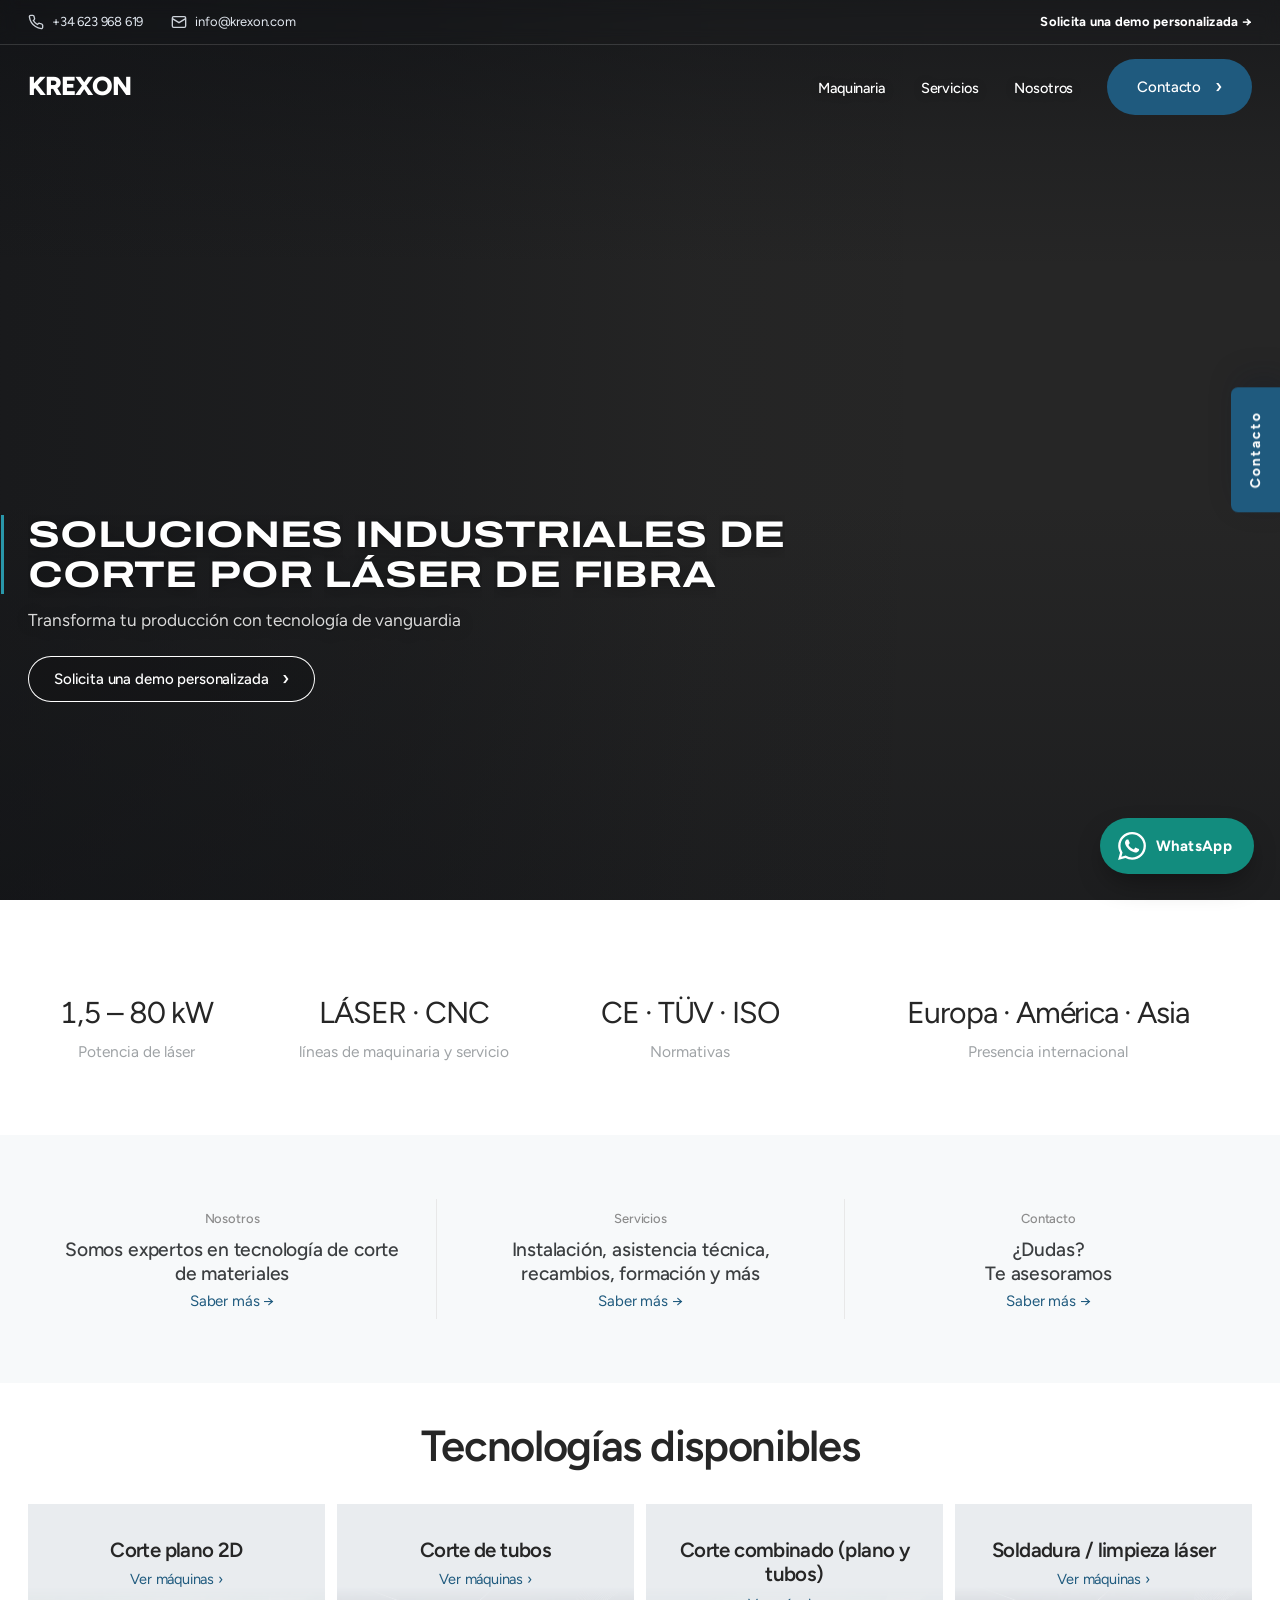
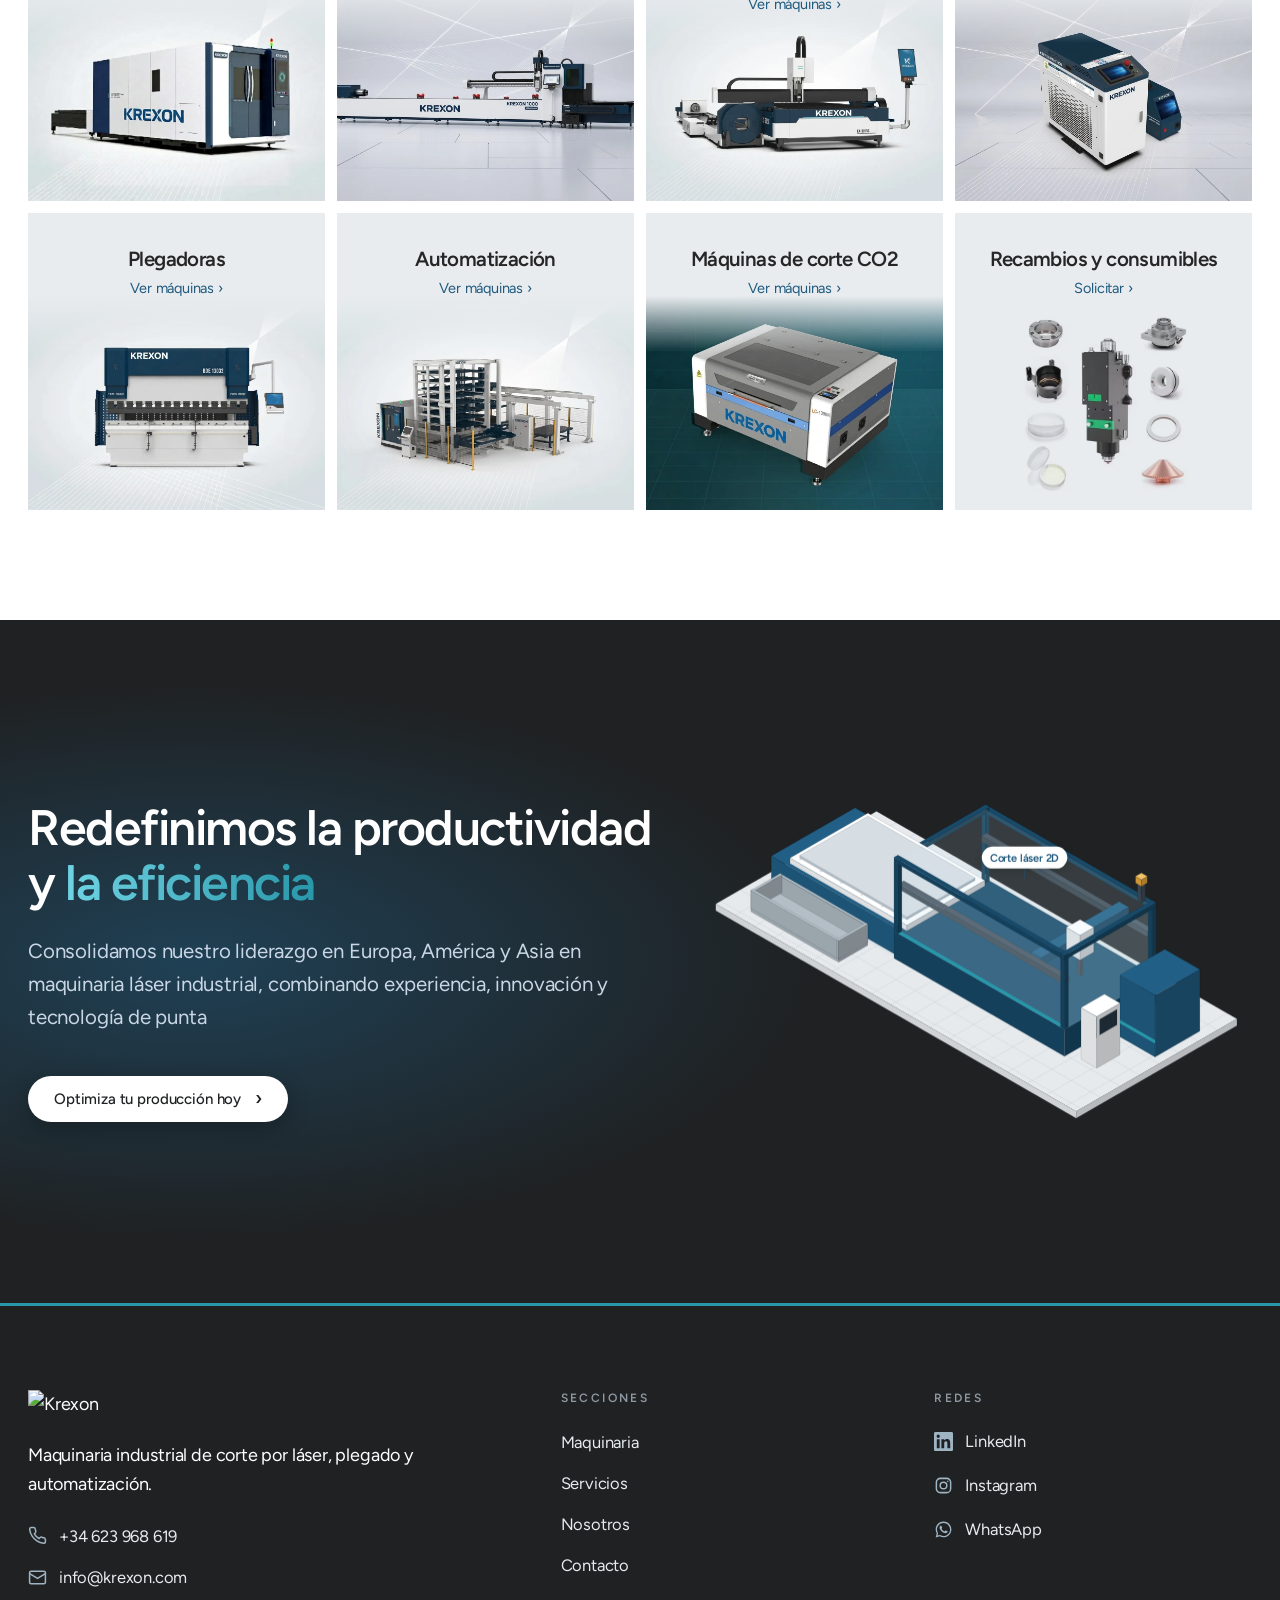
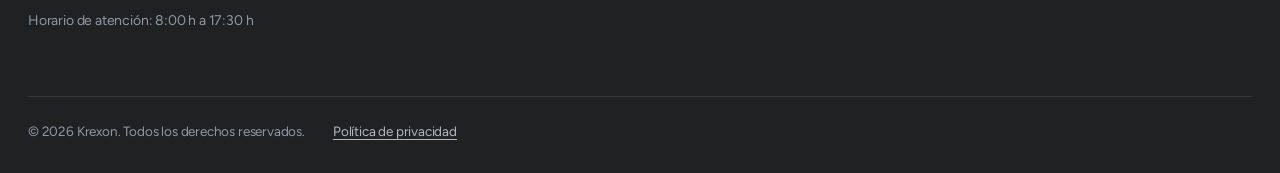
==== commit 3cb92d73: "Banner final: sustituye la animación del engranaje por la de corte láser 2D Co-Authored-By: Claude O" ====
--- a/index.html
+++ b/index.html
@@ -135,7 +135,6 @@
 
 /* ---------- Banner final ---------- */
 .cta{position:relative;background:var(--ink);color:#fff;overflow:hidden;padding:130px 0}
-.cta canvas{position:absolute;inset:0;width:100%;height:100%;opacity:.55}
 .cta::before{content:"";position:absolute;inset:0;z-index:1;background:radial-gradient(900px 400px at 15% 50%,rgba(31,90,126,.55),transparent 70%)}
 .cta .wrap{position:relative;z-index:2}
 .cta h2{color:#fff;font-size:clamp(34px,5vw,68px);margin-bottom:24px}
@@ -934,6 +933,10 @@
 .ct-grid{align-items:start}
 .anim-contacto{margin-top:32px;aspect-ratio:2/1;max-width:560px;max-height:280px;background:linear-gradient(180deg,#2a2d2f 0%,#25282a 100%)}
 @media (max-width:900px){.anim-servicios{margin-top:36px;aspect-ratio:1.5/1}}
+.cta .wrap{display:grid;grid-template-columns:minmax(0,1.15fr) minmax(0,1fr);gap:40px;align-items:center}
+.cta-txt>*:last-child{margin-bottom:0}
+.anim-cta{aspect-ratio:1.3/1;max-height:460px;background:none;border-radius:0}
+@media (max-width:900px){.cta .wrap{grid-template-columns:minmax(0,1fr);gap:8px}.anim-cta{max-width:520px;margin:0 auto}}
 
 /* ==========================================================
    VERSIÓN 3 · Sistema de DESIGN-krexon.md
@@ -2692,12 +2695,14 @@
 
 <!-- BANNER FINAL -->
 <section class="cta view-home">
-  <canvas id="ctaCanvas" aria-hidden="true"></canvas>
   <div class="wrap">
+    <div class="cta-txt">
     <h2>Redefinimos la productividad<br>y <span class="grad">la eficiencia</span></h2>
     <p>Consolidamos nuestro liderazgo en Europa, América y Asia en maquinaria láser industrial, combinando experiencia, innovación y tecnología de punta</p>
     <a class="btn btn-light" href="#contacto">Optimiza tu producción hoy
       <svg width="18" height="18" viewBox="0 0 24 24" fill="none" stroke="currentColor" stroke-width="2.4"><path d="M5 12h14M13 6l6 6-6 6"/></svg></a>
+    </div>
+    <div class="anim-stage anim-cta"><canvas data-anim="2" role="img" aria-label="Animación: la mesa entra en la cabina de corte láser, el cabezal corta seis piezas y la mesa sale para recogerlas."></canvas></div>
   </div>
 </section>
 
@@ -3055,69 +3060,6 @@
   }
 })();
 
-/* ---------- Animación de corte láser (canvas) ---------- */
-function laserScene(cv,opts){
-  const ctx=cv.getContext('2d');let W,H,dpr,paths=[];
-  function size(){dpr=Math.min(devicePixelRatio||1,2);const r=cv.getBoundingClientRect();W=r.width;H=r.height;cv.width=W*dpr;cv.height=H*dpr;ctx.setTransform(dpr,0,0,dpr,0,0)}
-  function build(){
-    const wide=W>900;
-    const cx=W*(wide?opts.cx:.5),cy=H*(wide?opts.cy:.62),R=Math.min(W*(wide?.5:.9),H*.9)*opts.r;
-    const circ=[],gear=[];
-    for(let i=0;i<=160;i++){const a=i/160*Math.PI*2;circ.push([cx+Math.cos(a)*R*.32,cy+Math.sin(a)*R*.32])}
-    for(let i=0;i<=520;i++){const a=i/520*Math.PI*2;const r=R*(1+.1*Math.tanh(5*Math.sin(a*12)));gear.push([cx+Math.cos(a)*r,cy+Math.sin(a)*r])}
-    paths=[circ,gear];
-  }
-  size();build();addEventListener('resize',()=>{size();build()});
-  let pi=0,idx=0,hold=0,fade=0,parts=[];const SPEED=3.2;
-  function sheet(){
-    const g=ctx.createLinearGradient(0,0,W,H);g.addColorStop(0,'#16223a');g.addColorStop(.5,'#22314d');g.addColorStop(1,'#101a2e');
-    ctx.fillStyle=g;ctx.fillRect(0,0,W,H);
-    ctx.globalAlpha=.06;ctx.strokeStyle='#fff';ctx.lineWidth=1;
-    for(let y=0;y<H;y+=5){ctx.beginPath();ctx.moveTo(0,y);ctx.lineTo(W,y);ctx.stroke()}
-    ctx.globalAlpha=1;ctx.strokeStyle='rgba(255,255,255,.06)';
-    for(let x=0;x<W;x+=64){ctx.beginPath();ctx.moveTo(x,0);ctx.lineTo(x,H);ctx.stroke()}
-    for(let y=0;y<H;y+=64){ctx.beginPath();ctx.moveTo(0,y);ctx.lineTo(W,y);ctx.stroke()}
-  }
-  function stroke(pts,upTo,w,color){
-    if(upTo<2)return;ctx.beginPath();ctx.moveTo(pts[0][0],pts[0][1]);
-    for(let i=1;i<=upTo;i++)ctx.lineTo(pts[i][0],pts[i][1]);
-    ctx.lineWidth=w;ctx.strokeStyle=color;ctx.lineCap='round';ctx.lineJoin='round';ctx.stroke();
-  }
-  function frame(){
-    sheet();
-    for(let k=0;k<pi;k++){stroke(paths[k],paths[k].length-1,5,'#050a14');stroke(paths[k],paths[k].length-1,1.2,'rgba(111,211,227,.35)')}
-    const cur=paths[pi],i=Math.floor(idx);let hx=W/2,hy=-20,hot=false;
-    if(cur&&hold<=0){
-      const up=Math.min(i,cur.length-1);stroke(cur,up,5,'#050a14');
-      const tail=Math.max(0,up-45);
-      for(let j=tail;j<up;j++){const a=(j-tail)/45;ctx.beginPath();ctx.moveTo(cur[j][0],cur[j][1]);ctx.lineTo(cur[j+1][0],cur[j+1][1]);
-        ctx.strokeStyle=`rgba(${60+a*70|0},${170+a*60|0},${200+a*40|0},${a*.9})`;ctx.lineWidth=2+a*3;ctx.stroke()}
-      hx=cur[up][0];hy=cur[up][1];hot=true;idx+=SPEED;
-      if(i>=cur.length-1){pi++;idx=0;if(pi>=paths.length)hold=90}
-    }else if(hold>0){hold--;if(hold===0)fade=1;hx=paths[0][0][0];hy=paths[0][0][1]}
-    if(hot)for(let n=0;n<4;n++){const a=Math.random()*Math.PI*2,sp=1+Math.random()*3.5;parts.push({x:hx,y:hy,vx:Math.cos(a)*sp,vy:Math.sin(a)*sp-1.2,l:1,d:.025+Math.random()*.035})}
-    ctx.globalCompositeOperation='lighter';parts=parts.filter(p=>p.l>0);
-    for(const p of parts){p.x+=p.vx;p.y+=p.vy;p.vy+=.12;p.vx*=.985;p.l-=p.d;
-      ctx.strokeStyle=`rgba(255,${170+p.l*70|0},${90+p.l*60|0},${p.l})`;ctx.lineWidth=1.6;ctx.beginPath();ctx.moveTo(p.x,p.y);ctx.lineTo(p.x-p.vx*2.2,p.y-p.vy*2.2);ctx.stroke()}
-    if(hot){const g=ctx.createRadialGradient(hx,hy,0,hx,hy,50);
-      g.addColorStop(0,'rgba(235,252,255,1)');g.addColorStop(.18,'rgba(111,211,227,.9)');g.addColorStop(.5,'rgba(41,151,170,.38)');g.addColorStop(1,'rgba(41,151,170,0)');
-      ctx.fillStyle=g;ctx.beginPath();ctx.arc(hx,hy,50,0,7);ctx.fill()}
-    ctx.globalCompositeOperation='source-over';
-    if(hot||hold>0){const x=hx,y=hy;
-      if(hot){const bg=ctx.createLinearGradient(x,0,x,y);bg.addColorStop(0,'rgba(41,151,170,0)');bg.addColorStop(1,'rgba(150,230,245,.9)');ctx.fillStyle=bg;ctx.fillRect(x-1.2,0,2.4,y)}
-      ctx.fillStyle='#2b3a56';ctx.strokeStyle='#4a5d7f';ctx.lineWidth=1;
-      ctx.beginPath();ctx.moveTo(x-16,Math.max(0,y-60));ctx.lineTo(x+16,Math.max(0,y-60));ctx.lineTo(x+7,y-10);ctx.lineTo(x-7,y-10);ctx.closePath();ctx.fill();ctx.stroke();
-      ctx.fillStyle='#6fd3e3';ctx.fillRect(x-3,y-12,6,3)}
-    if(fade>0){ctx.fillStyle=`rgba(15,23,42,${1-fade})`;ctx.fillRect(0,0,W,H);fade-=.04;if(fade<=0){pi=0;idx=0;parts=[]}}
-    const v=ctx.createRadialGradient(W/2,H/2,Math.min(W,H)*.3,W/2,H/2,Math.max(W,H)*.75);
-    v.addColorStop(0,'rgba(0,0,0,0)');v.addColorStop(1,'rgba(0,0,0,.55)');ctx.fillStyle=v;ctx.fillRect(0,0,W,H);
-  }
-  let visible=true;new IntersectionObserver(e=>visible=e[0].isIntersecting).observe(cv);
-  function loop(){if(visible&&!document.hidden)frame();requestAnimationFrame(loop)}
-  if(RM){pi=paths.length;frame()}else loop();
-}
-
-laserScene(document.getElementById('ctaCanvas'),{cx:.8,cy:.5,r:.4});
 </script>
 <script>
 /* Krexon · apartados de maquinaria: despliegue de cada máquina y fichas PDF */
@@ -3419,7 +3361,7 @@
 
 </script>
 <script>
-// Animaciones isométricas (Servicios y Contacto). Dibujadas en <canvas>, sin librerías.
+// Animaciones isométricas (Servicios, banner final y Contacto). Dibujadas en <canvas>, sin librerías.
 (function(){
   'use strict';
   const RM=matchMedia('(prefers-reduced-motion: reduce)').matches;
@@ -3567,6 +3509,91 @@
     return {T,still:5,draw};
   }
 
+  // ---------- Escena 2 · Corte láser 2D ----------
+  function S2(g){
+    const {P,box,poly,label}=g;
+    const T=12,TH=.22,OUTX=1.5,INX=16.5,PY=3.5,PZ=2.4,ZT=PZ+.5+TH+.005;
+    const parts=[];for(let r=0;r<2;r++)for(let c=0;c<3;c++)parts.push({x:.8+c*3.5,y:.7+r*3.3,w:2.8,d:2.6});
+    const outline=p=>{const c=.45,x0=p.x,y0=p.y,x1=p.x+p.w,y1=p.y+p.d;return [[x0+c,y0],[x1,y0],[x1,y1-c],[x1-c,y1],[x0,y1],[x0,y0+c],[x0+c,y0]]};
+    const hole=p=>{const cx=p.x+p.w/2,cy=p.y+p.d/2,a=[];for(let i=0;i<=16;i++){const q=i/16*Math.PI*2;a.push([cx+.55*Math.cos(q),cy+.55*Math.sin(q)])}return a};
+    const HOME=[11.4,3.5],path=[];let cur=HOME;
+    const add=(pts,cut)=>{for(const p of pts){path.push({a:cur,b:p,cut});cur=p}};
+    parts.forEach(p=>{const h=hole(p);add([h[0]],false);add(h.slice(1),true);const o=outline(p);add([o[0]],false);add(o.slice(1),true)});
+    add([HOME],false);
+    let tot=0;path.forEach(s=>{s.len=Math.hypot(s.b[0]-s.a[0],s.b[1]-s.a[1])*(s.cut?1:.3);s.s0=tot;tot+=s.len});
+    const CUT0=2.2,CUT1=8.2;
+    function headAt(u){
+      for(const s of path){if(u<s.s0+s.len){const f=(u-s.s0)/s.len;return {x:lerp(s.a[0],s.b[0],f),y:lerp(s.a[1],s.b[1],f),cut:s.cut}}}
+      return {x:HOME[0],y:HOME[1],cut:false};
+    }
+    function trail(ox,oy,u,alpha){
+      if(g.m||alpha<=0||u<=0)return;const c=g.ctx;c.save();c.globalAlpha=alpha;c.strokeStyle='rgba(28,40,50,.85)';c.lineWidth=Math.max(1,g.k*.08);c.lineJoin='round';c.beginPath();
+      for(const s of path){if(s.s0>=u)break;if(!s.cut)continue;const f=Math.min(1,(u-s.s0)/s.len);
+        const a=P(ox+s.a[0],oy+s.a[1],ZT),b=P(ox+lerp(s.a[0],s.b[0],f),oy+lerp(s.a[1],s.b[1],f),ZT);c.moveTo(a[0],a[1]);c.lineTo(b[0],b[1])}
+      c.stroke();c.restore();
+    }
+    function partAt(p,wx,wy,wz){
+      const o=outline(p).slice(0,-1),h=hole(p);
+      poly(o.map(q=>P(wx+q[0]-p.x,wy+q[1]-p.y,wz)),'#9eaab3');
+      poly(o.map(q=>P(wx+q[0]-p.x,wy+q[1]-p.y,wz+TH)),'#dfe5e9','rgba(40,60,75,.35)');
+      poly(h.map(q=>P(wx+q[0]-p.x,wy+q[1]-p.y,wz+TH)),'#7b8892');
+    }
+    const BIN={x:2.5,y:12.4};
+    const binTarget=i=>[BIN.x+.3+(i%3)*2.85,BIN.y+.2,.35+Math.floor(i/3)*.24];
+    function draw(t){
+      g.floor(0,0,37,16.5);
+      const px=lerp(OUTX,INX,seg(t,0,1.8))-(INX-OUTX)*seg(t,8.5,10);
+      const u=clamp((t-CUT0)/(CUT1-CUT0))*tot;
+      const fresh=1-seg(t,11.4,12);
+      // mesa de carga y bancada
+      box(1,3.2,0,13,8.6,PZ,COL.blue);box(14,2.8,0,17.5,9.4,PZ,COL.blueD);
+      // cabina: lo de detrás
+      box(14,2.8,2.4,.4,.4,6.2,COL.blueD);box(14,2.8,8.6,17.5,.4,.4,COL.blueD);box(14,2.8,8.6,.4,9.4,.4,COL.blueD);
+      box(14.3,3.0,6.2,17,.5,.5,COL.rail);
+      // contenedor de piezas (fondo)
+      box(BIN.x,BIN.y,0,9,3,.3,COL.steel);box(BIN.x,BIN.y,.3,9,.2,1.6,COL.steel);box(BIN.x,BIN.y,.3,.2,3,1.6,COL.steel);
+      // palé de la mesa con la chapa
+      box(px,PY,PZ,12,8,.5,COL.white);
+      for(let i=0;i<6;i++)poly([P(px+.6+i*2.1,PY+.3,PZ+.51),P(px+.75+i*2.1,PY+.3,PZ+.51),P(px+.75+i*2.1,PY+7.7,PZ+.51),P(px+.6+i*2.1,PY+7.7,PZ+.51)],'rgba(31,90,126,.18)');
+      const sx=px+.5,sy=PY+.5;
+      g.metal(sx,sy,PZ+.5,11,7,TH);
+      trail(sx,sy,t<CUT0?0:u,t<CUT0?0:fresh);
+      // piezas que se recogen
+      parts.forEach((p,i)=>{
+        const st=10+i*.18;if(t<st)return;
+        g.alpha(fresh);poly(outline(p).slice(0,-1).map(q=>P(sx+q[0],sy+q[1],ZT)),'rgba(52,64,74,.85)');g.alpha(1);
+      });
+      parts.forEach((p,i)=>{
+        const st=10+i*.18;if(t<st)return;const f=seg(t,st,st+.9),tg=binTarget(i);
+        const wx=lerp(sx+p.x,tg[0],f),wy=lerp(sy+p.y,tg[1],f),wz=lerp(ZT-TH,tg[2],f)+3*Math.sin(Math.PI*f);
+        partAt(p,wx,wy,wz);
+      });
+      box(BIN.x,BIN.y+2.8,.3,9,.2,1.6,COL.steel);box(BIN.x+8.8,BIN.y,.3,.2,3,1.6,COL.steel);
+      // puente y cabezal
+      const cutting=t>=CUT0&&t<CUT1,h=cutting?headAt(u):{x:HOME[0],y:HOME[1],cut:false};
+      const bx=INX+.5+h.x,hy=PY+.5+h.y;
+      box(bx-.14,hy-.14,ZT+.3,.28,.28,5.4-(ZT+.3),COL.rail);
+      box(bx-.5,3.0,6.7,1,9,.7,COL.blue);box(bx-.7,hy-.7,5.4,1.4,1.4,2.2,COL.white);
+      box(14.3,11.5,6.2,17,.5,.5,COL.rail);
+      if(cutting&&h.cut)g.glow(bx,hy,ZT,1.9,.65+.35*Math.abs(Math.sin(t*31)));
+      // cabina: cristal y marco delanteros
+      poly([P(14,2.8,8.6),P(31.5,2.8,8.6),P(31.5,12.2,8.6),P(14,12.2,8.6)],'rgba(200,226,238,.14)');
+      poly([P(14,12.2,2.4),P(31.5,12.2,2.4),P(31.5,12.2,8.6),P(14,12.2,8.6)],'rgba(200,226,238,.2)','rgba(31,90,126,.25)');
+      poly([P(31.5,2.8,2.4),P(31.5,12.2,2.4),P(31.5,12.2,8.6),P(31.5,2.8,8.6)],'rgba(185,214,228,.26)','rgba(31,90,126,.25)');
+      poly([P(14,12.2,2.4),P(31.5,12.2,2.4),P(31.5,12.2,2.75),P(14,12.2,2.75)],COL.accent);
+      box(14,11.8,2.4,.4,.4,6.2,COL.blueD);box(31.1,11.8,2.4,.4,.4,6.2,COL.blueD);box(31.1,2.8,2.4,.4,.4,6.2,COL.blueD);
+      box(14,11.8,8.6,17.5,.4,.4,COL.blueD);box(31.1,2.8,8.6,.4,9.4,.4,COL.blueD);
+      const run=t>=1.8&&t<CUT1+.3;
+      box(30.4,3.2,9,.4,.4,1.6,COL.rail);box(30.3,3.1,10.6,.6,.6,.6,run?'#3fbf7f':'#e0a33a',{top:run?'#6fe0a5':'#f2c46a'});
+      // fuente láser y consola
+      box(32.6,3,0,3.6,4.6,5.5,COL.blue);poly([P(32.6,7.6,1.2),P(36.2,7.6,1.2),P(36.2,7.6,1.5),P(32.6,7.6,1.5)],COL.accent);
+      box(32.6,9.2,0,1.6,2.4,4.6,COL.white);poly([P(34.2,9.5,2.8),P(34.2,11.3,2.8),P(34.2,11.3,4.2),P(34.2,9.5,4.2)],COL.glass);
+      label('Corte láser 2D',22.7,7.5,9.1);
+      return t<CUT0?0:t<CUT1?1:t<10?2:3;
+    }
+    return {T,still:5,draw};
+  }
+
   // ---------- Escena 6 · Expedición ----------
   function S6(g){
     const {P,box,poly,label}=g;
@@ -3616,7 +3643,7 @@
 
 
   // ---------- Arranque: cada <canvas data-anim="N"> pinta su escena ----------
-  const MAKE={1:S1,6:S6};
+  const MAKE={1:S1,2:S2,6:S6};
   const live=[];
   document.querySelectorAll('canvas[data-anim]').forEach(cv=>{
     const make=MAKE[cv.dataset.anim];if(!make)return;
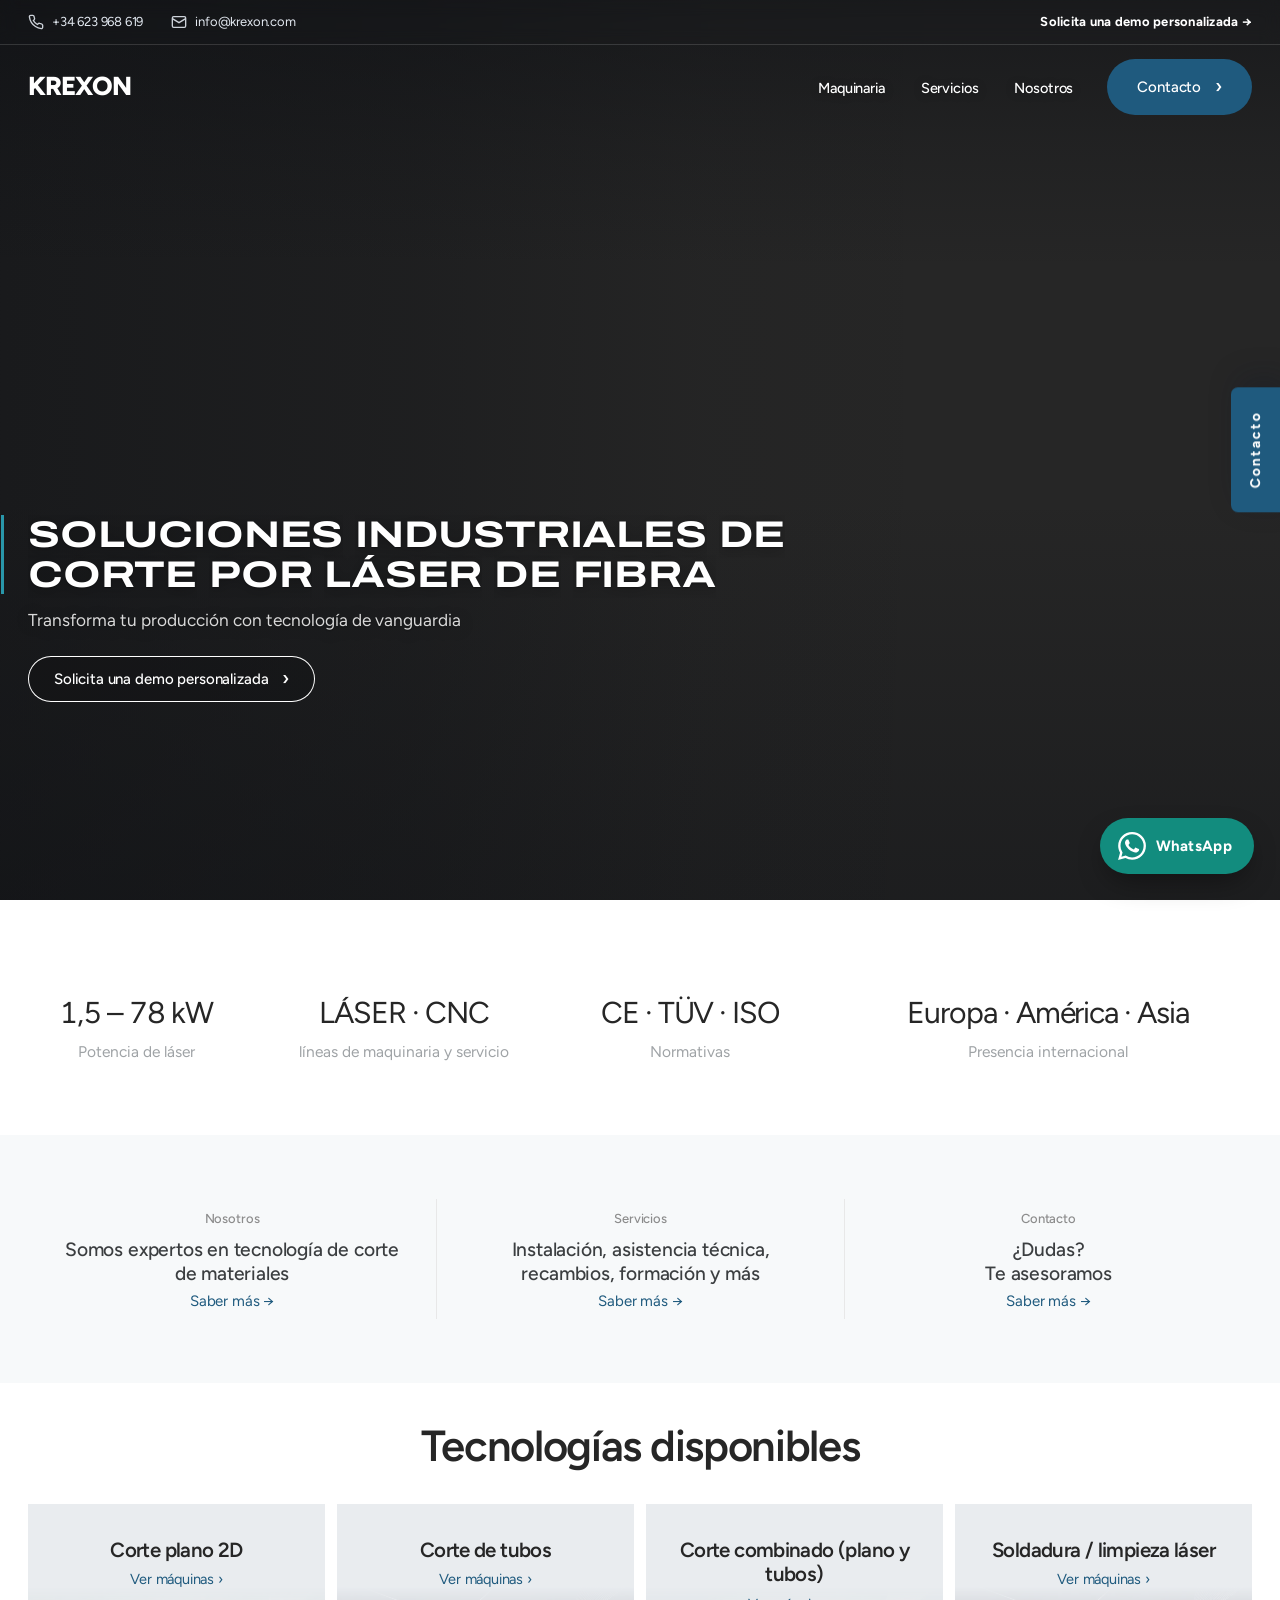
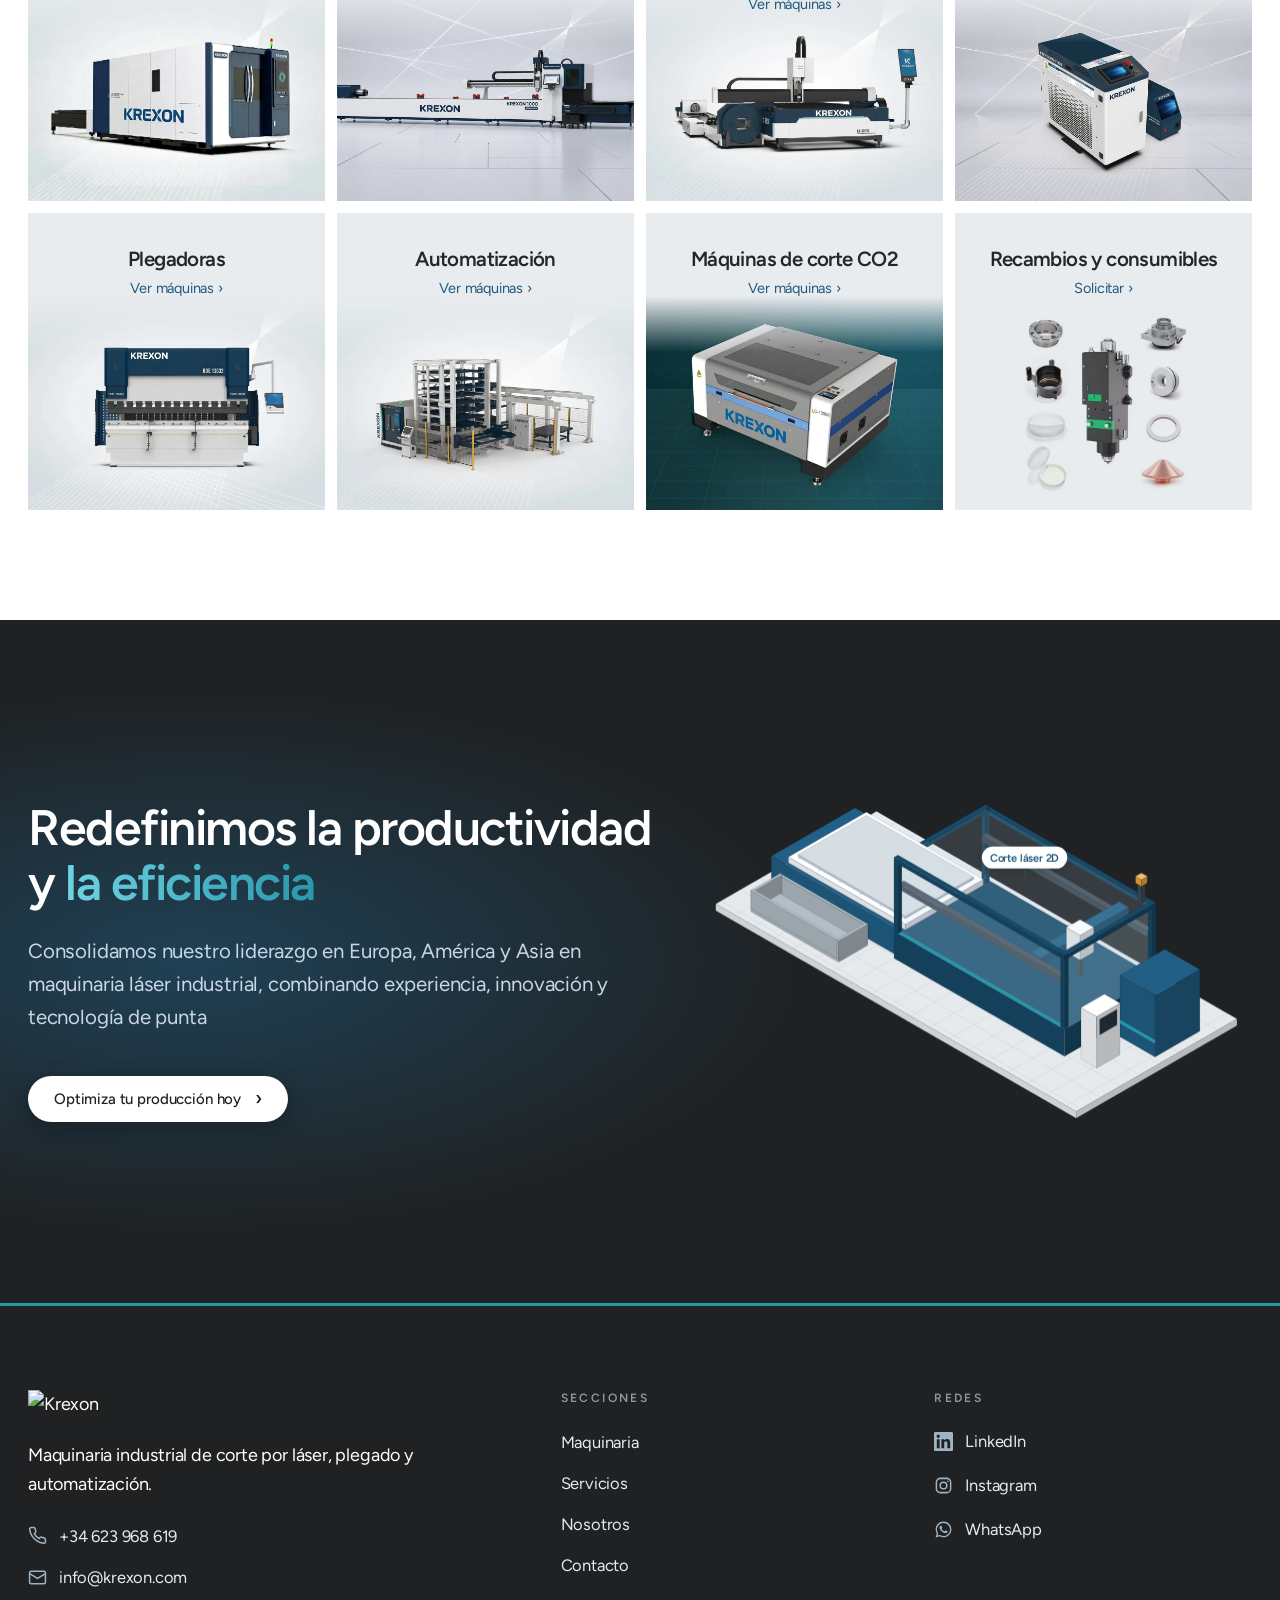
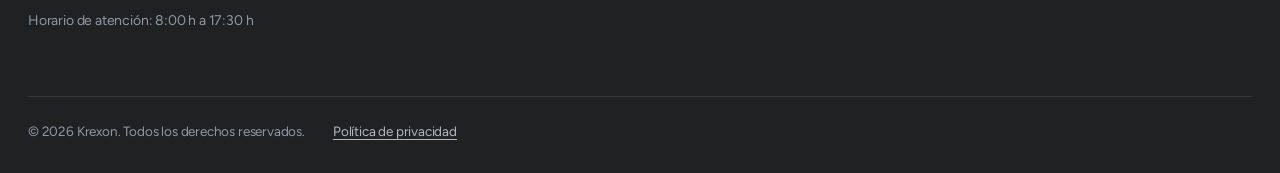
==== commit 1a4db81a: "Contacto: nota legal breve. Nosotros: dato de presencia en una línea, alineado Co-Authored-By: Claud" ====
--- a/index.html
+++ b/index.html
@@ -2663,7 +2663,7 @@
 
     <ul class="nos-facts" aria-label="Datos clave">
       <li><b>1,5 – 80 kW</b><span>de potencia de láser</span></li>
-      <li><b>Europa, América y Asia</b><span>presencia internacional</span></li>
+      <li><b>3 continentes</b><span>presencia en Europa, América y Asia</span></li>
       <li><b>CE · TÜV · ISO</b><span>normativas en nuestra maquinaria</span></li>
       <li><b>Hasta 8 líneas</b><span>de maquinaria y servicio</span></li>
     </ul>
@@ -2828,7 +2828,7 @@
           <span>Acepto que Krexon utilice estos datos para responder a mi consulta.</span>
         </label>
         <p class="ct-err" id="ct-e-ok" role="alert"></p>
-        <p class="ct-legal">Responsable: ILUTRARE SL (Krexon). Finalidad: responder a tu consulta. Puedes ejercer tus derechos en info@krexon.com. Más información en la <a href="#privacidad">política de privacidad</a>.</p>
+        <p class="ct-legal">Más información en la <a href="#privacidad">política de privacidad</a>.</p>
       </div>
       <button type="submit" class="btn">Contactar
         <svg width="18" height="18" viewBox="0 0 24 24" fill="none" stroke="currentColor" stroke-width="2.4" aria-hidden="true"><path d="M5 12h14M13 6l6 6-6 6"/></svg></button>
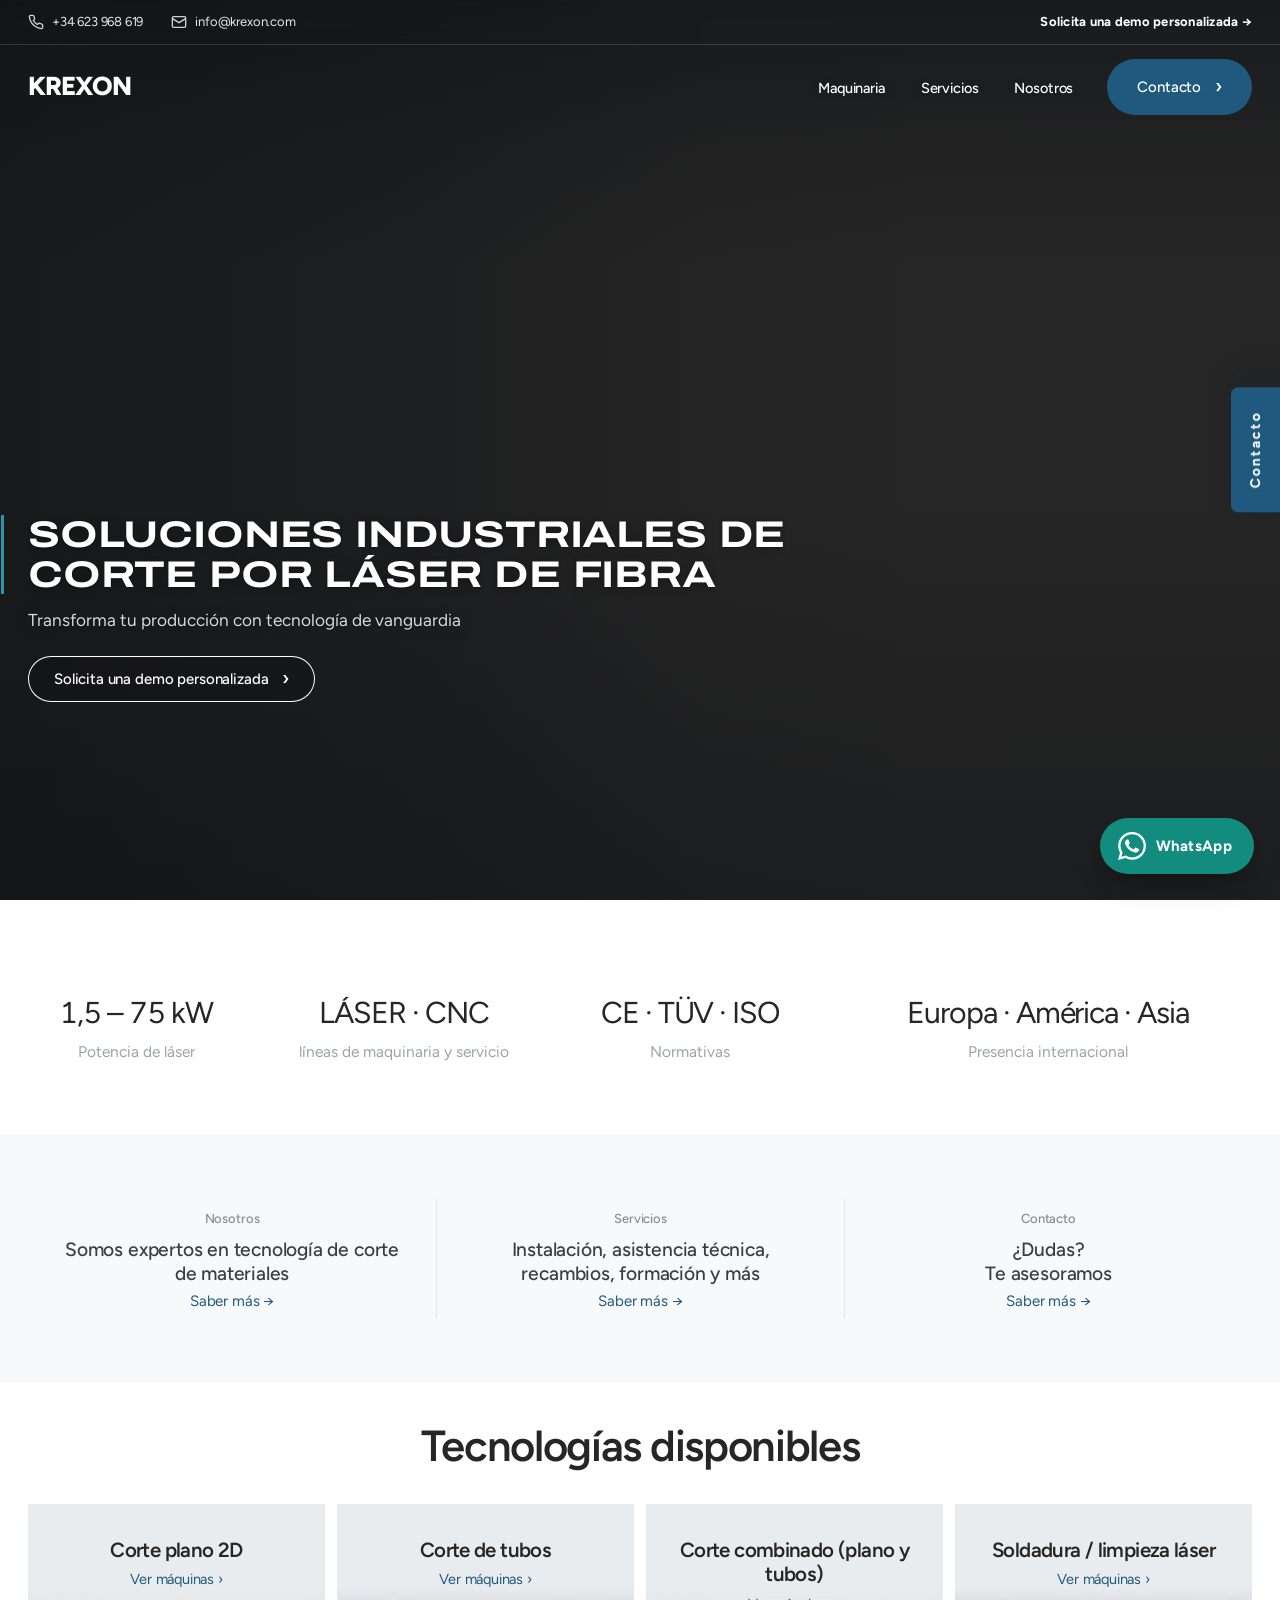
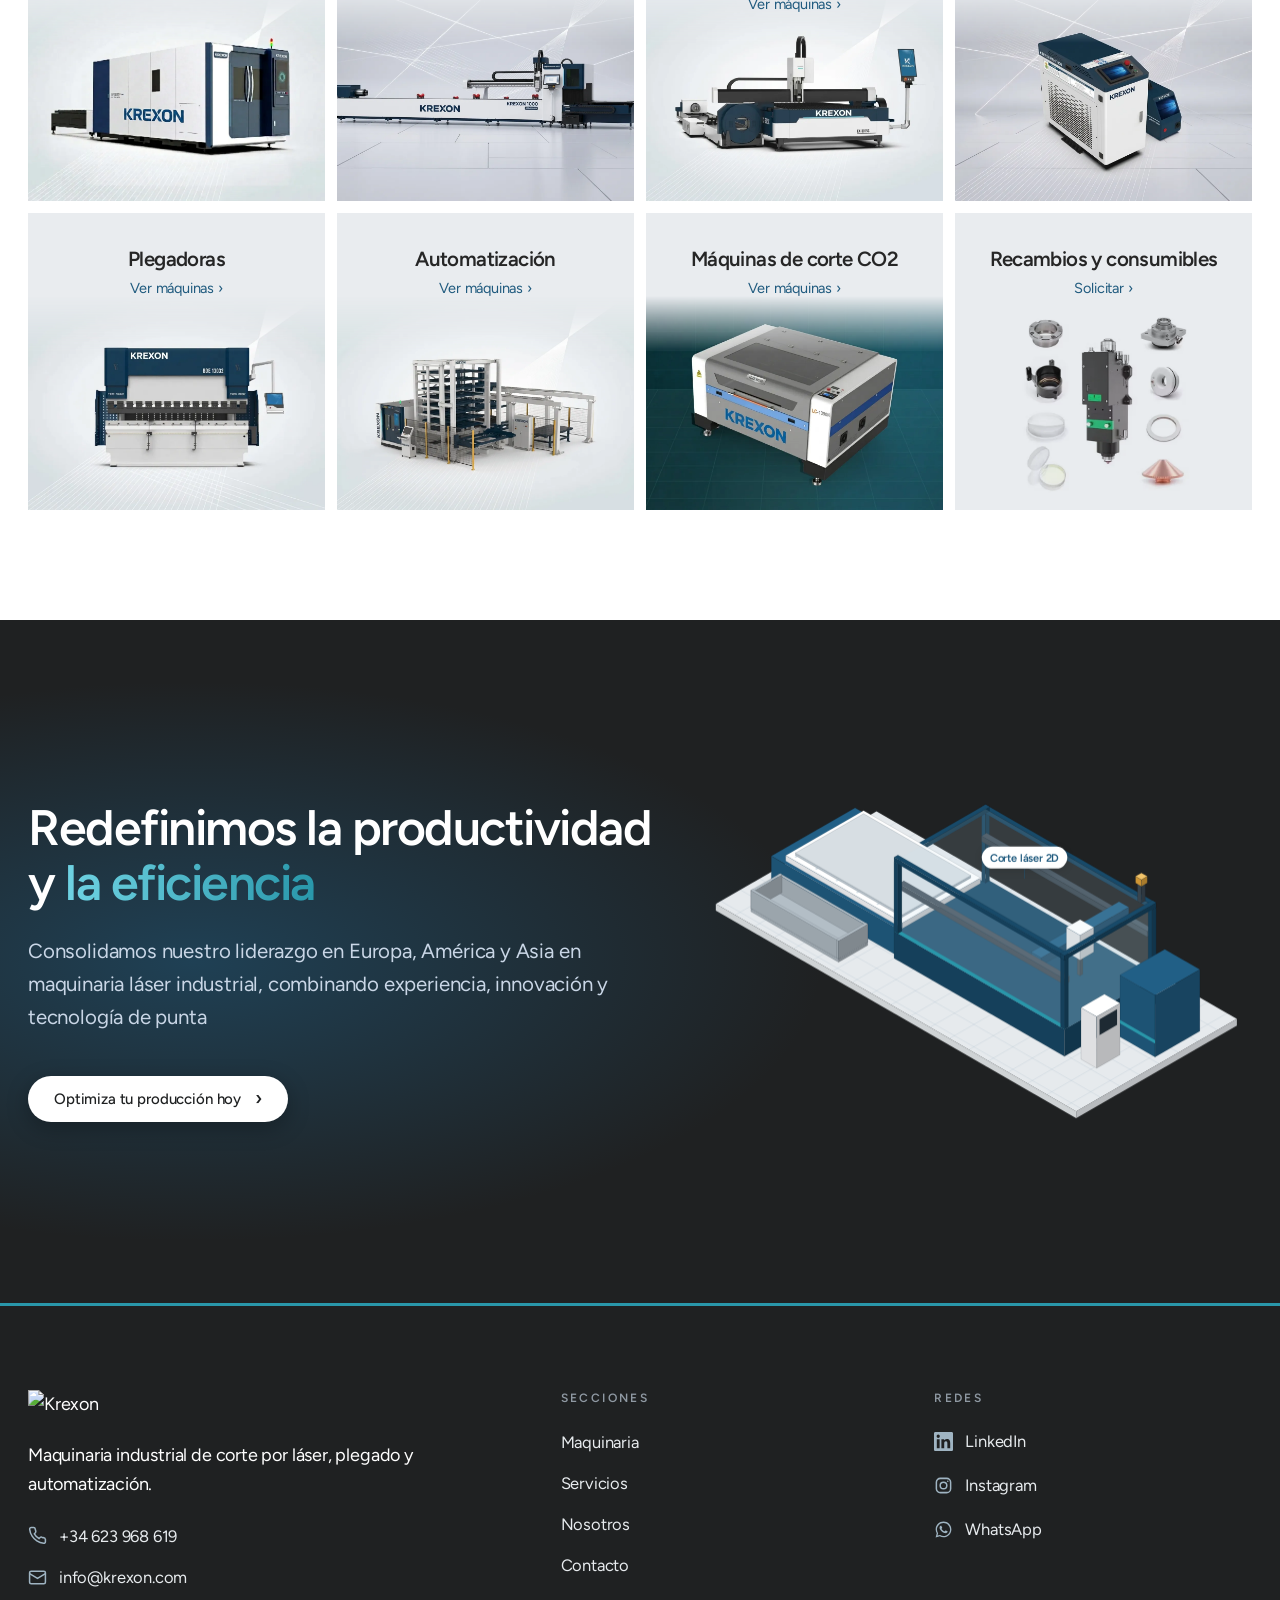
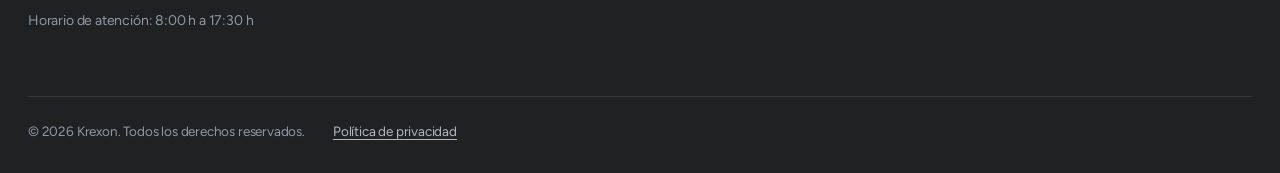
==== commit e5676595: "Nosotros: cifras más pequeñas para que las cuatro quepan en una línea Co-Authored-By: Claude Opus 5." ====
--- a/index.html
+++ b/index.html
@@ -632,7 +632,7 @@
 .nos-valores span{font-size:17.5px;line-height:1.6}
 .nos-facts{display:grid;grid-template-columns:repeat(4,1fr);gap:0;margin:72px 0 0;border-top:3px solid var(--ink)}
 .nos-facts li{padding:24px 22px 0 0}
-.nos-facts b{display:block;font-family:var(--font);font-weight:800;font-size:clamp(20px,2vw,28px);letter-spacing:-.6px;color:var(--brand);line-height:1.1}
+.nos-facts b{display:block;font-family:var(--font);font-weight:800;font-size:clamp(18px,1.55vw,22px);letter-spacing:-.6px;color:var(--brand);line-height:1.1}
 .nos-facts span{display:block;margin-top:6px;font-size:16px}
 .nos-cta{margin:56px 0 0;padding-bottom:110px}
 @media (max-width:1000px){
@@ -2663,7 +2663,7 @@
 
     <ul class="nos-facts" aria-label="Datos clave">
       <li><b>1,5 – 80 kW</b><span>de potencia de láser</span></li>
-      <li><b>3 continentes</b><span>presencia en Europa, América y Asia</span></li>
+      <li><b>Europa, América y Asia</b><span>presencia internacional</span></li>
       <li><b>CE · TÜV · ISO</b><span>normativas en nuestra maquinaria</span></li>
       <li><b>Hasta 8 líneas</b><span>de maquinaria y servicio</span></li>
     </ul>
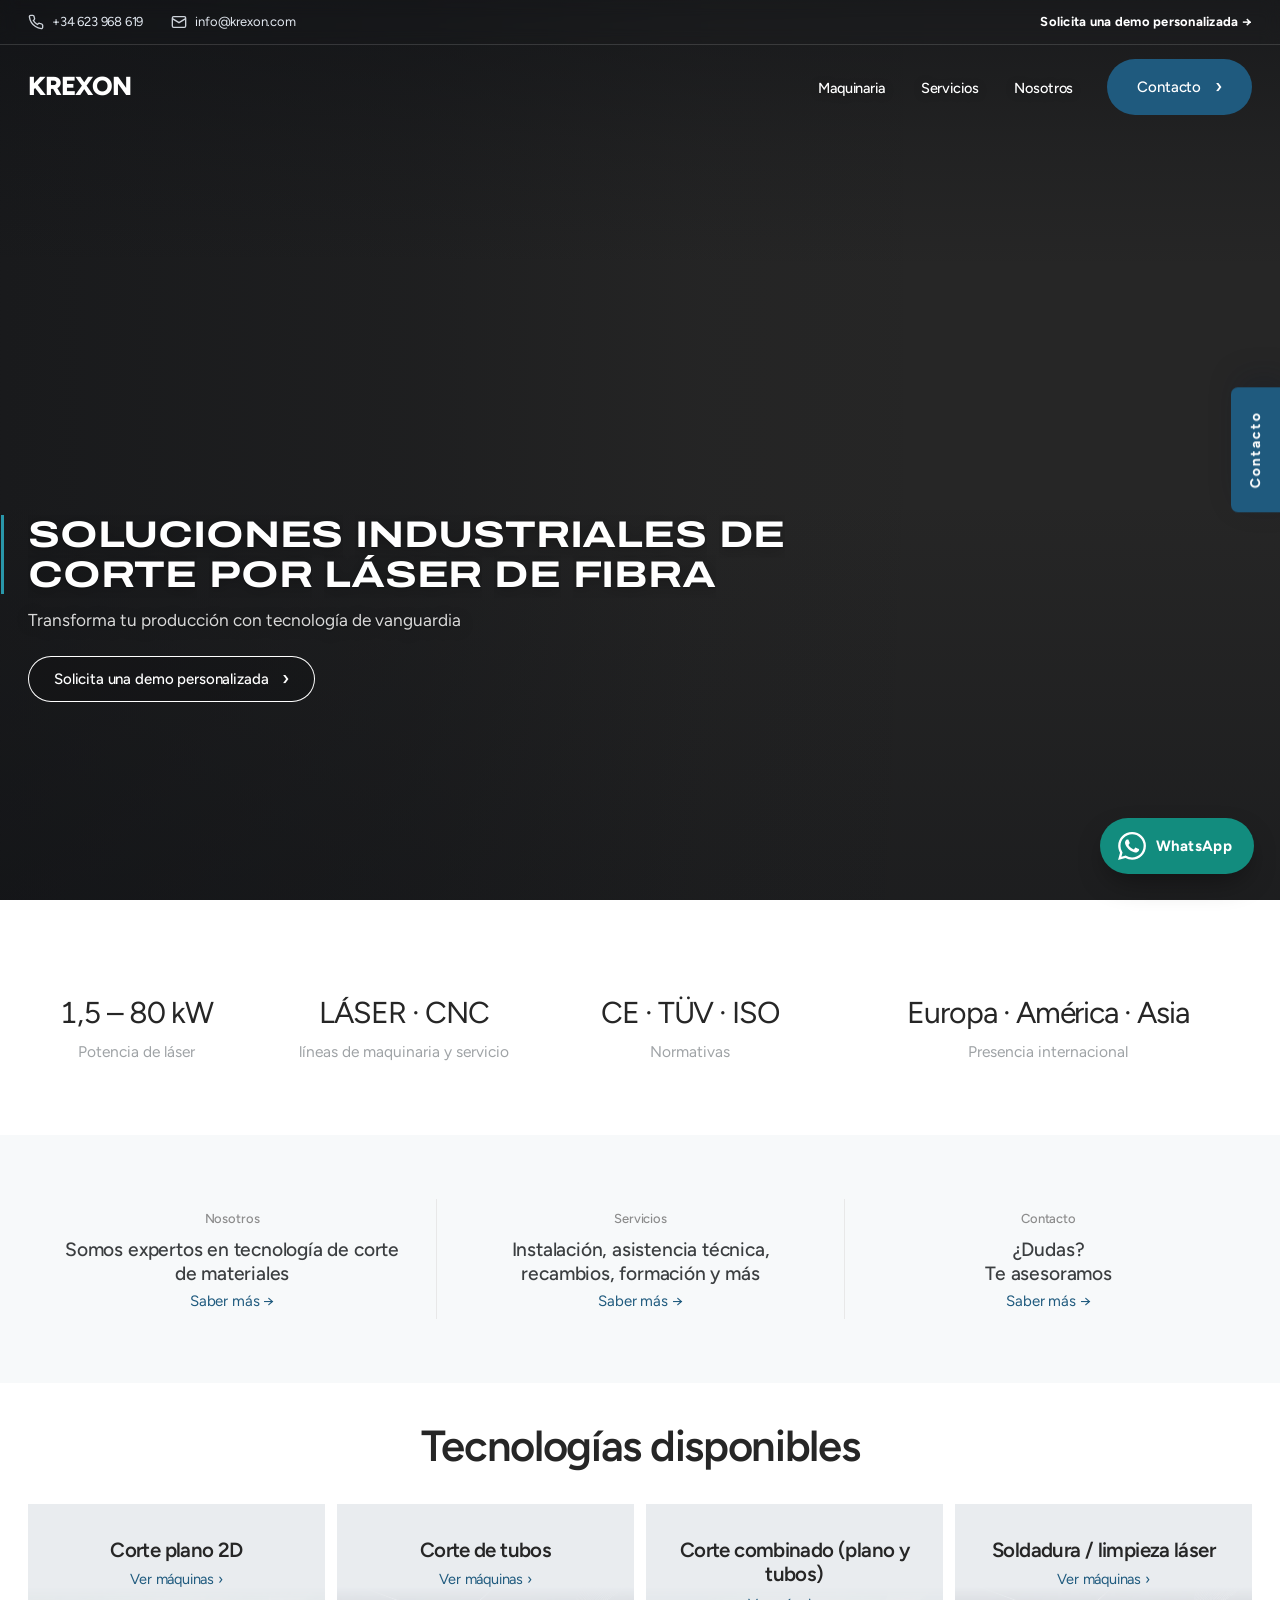
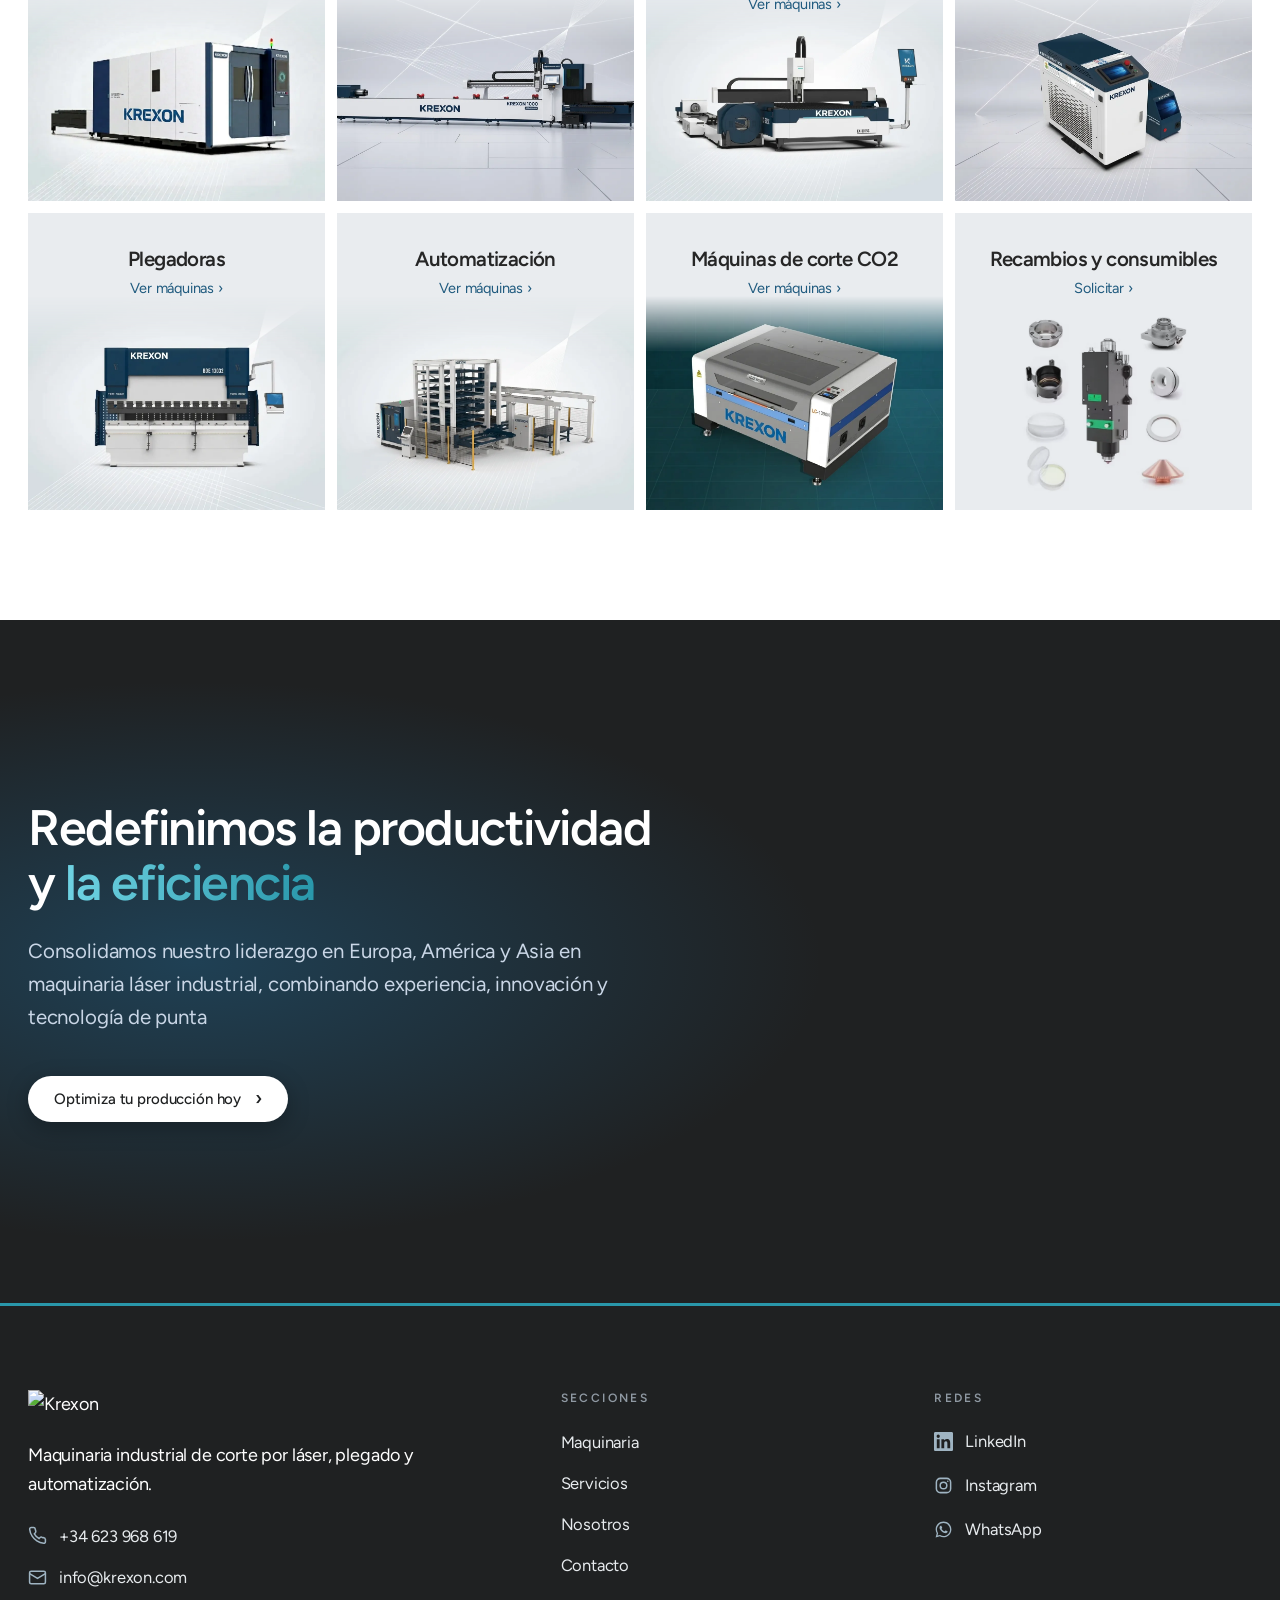
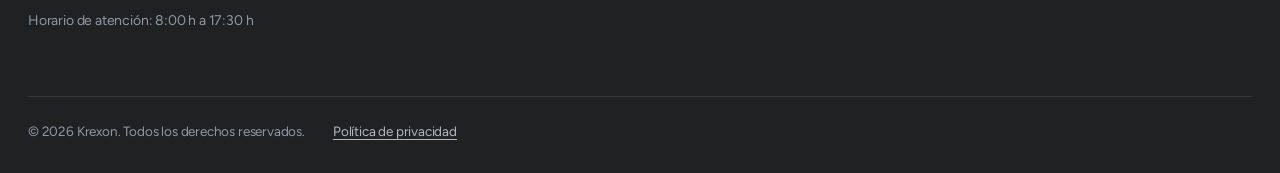
==== commit 611f13e0: "Nosotros: misma separación entre las cuatro cifras Co-Authored-By: Claude Opus 5.5 <noreply@anthropi" ====
--- a/index.html
+++ b/index.html
@@ -632,6 +632,8 @@
 .nos-valores span{font-size:17.5px;line-height:1.6}
 .nos-facts{display:grid;grid-template-columns:repeat(4,1fr);gap:0;margin:72px 0 0;border-top:3px solid var(--ink)}
 .nos-facts li{padding:24px 22px 0 0}
+/* en escritorio, la misma separación entre las cuatro cifras: la primera pegada a la izquierda y la última a la derecha */
+@media (min-width:1001px){.nos-facts{display:flex;justify-content:space-between;gap:32px}.nos-facts li{padding:24px 0 0}}
 .nos-facts b{display:block;font-family:var(--font);font-weight:800;font-size:clamp(18px,1.55vw,22px);letter-spacing:-.6px;color:var(--brand);line-height:1.1}
 .nos-facts span{display:block;margin-top:6px;font-size:16px}
 .nos-cta{margin:56px 0 0;padding-bottom:110px}
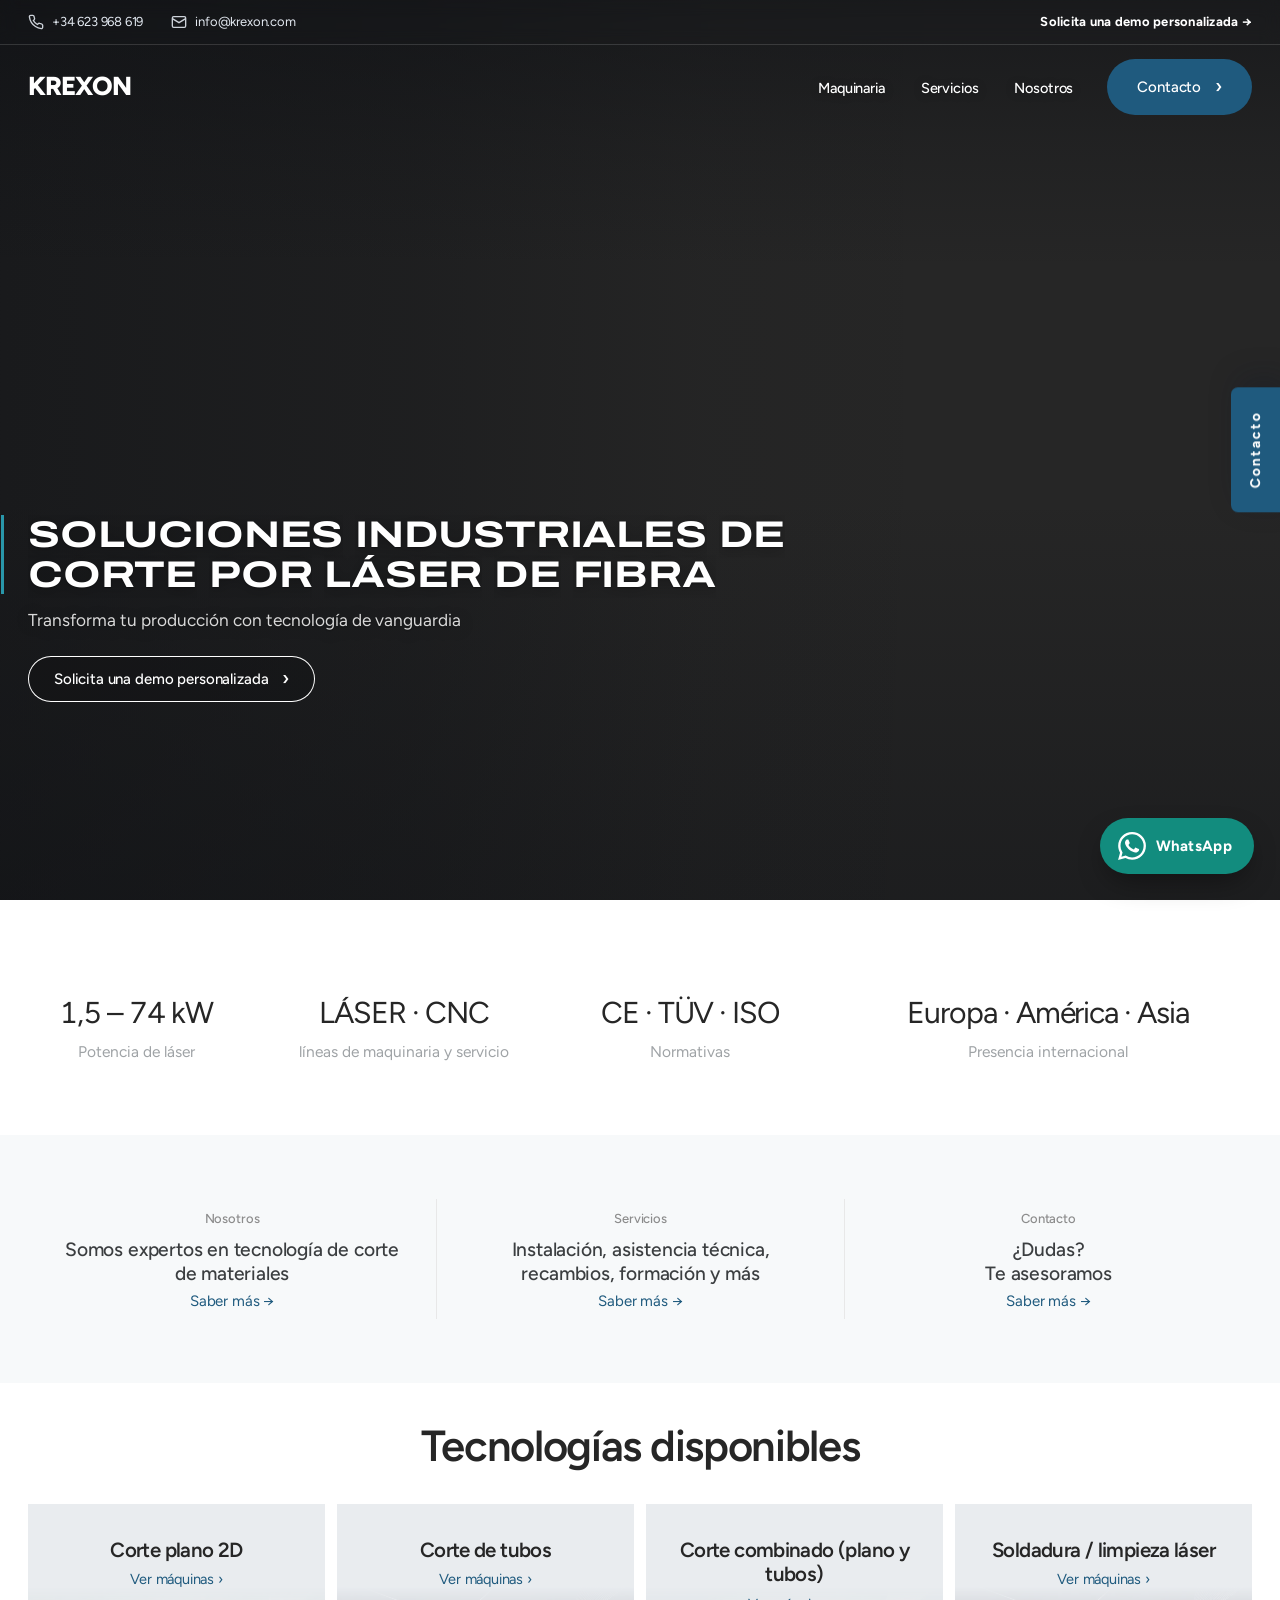
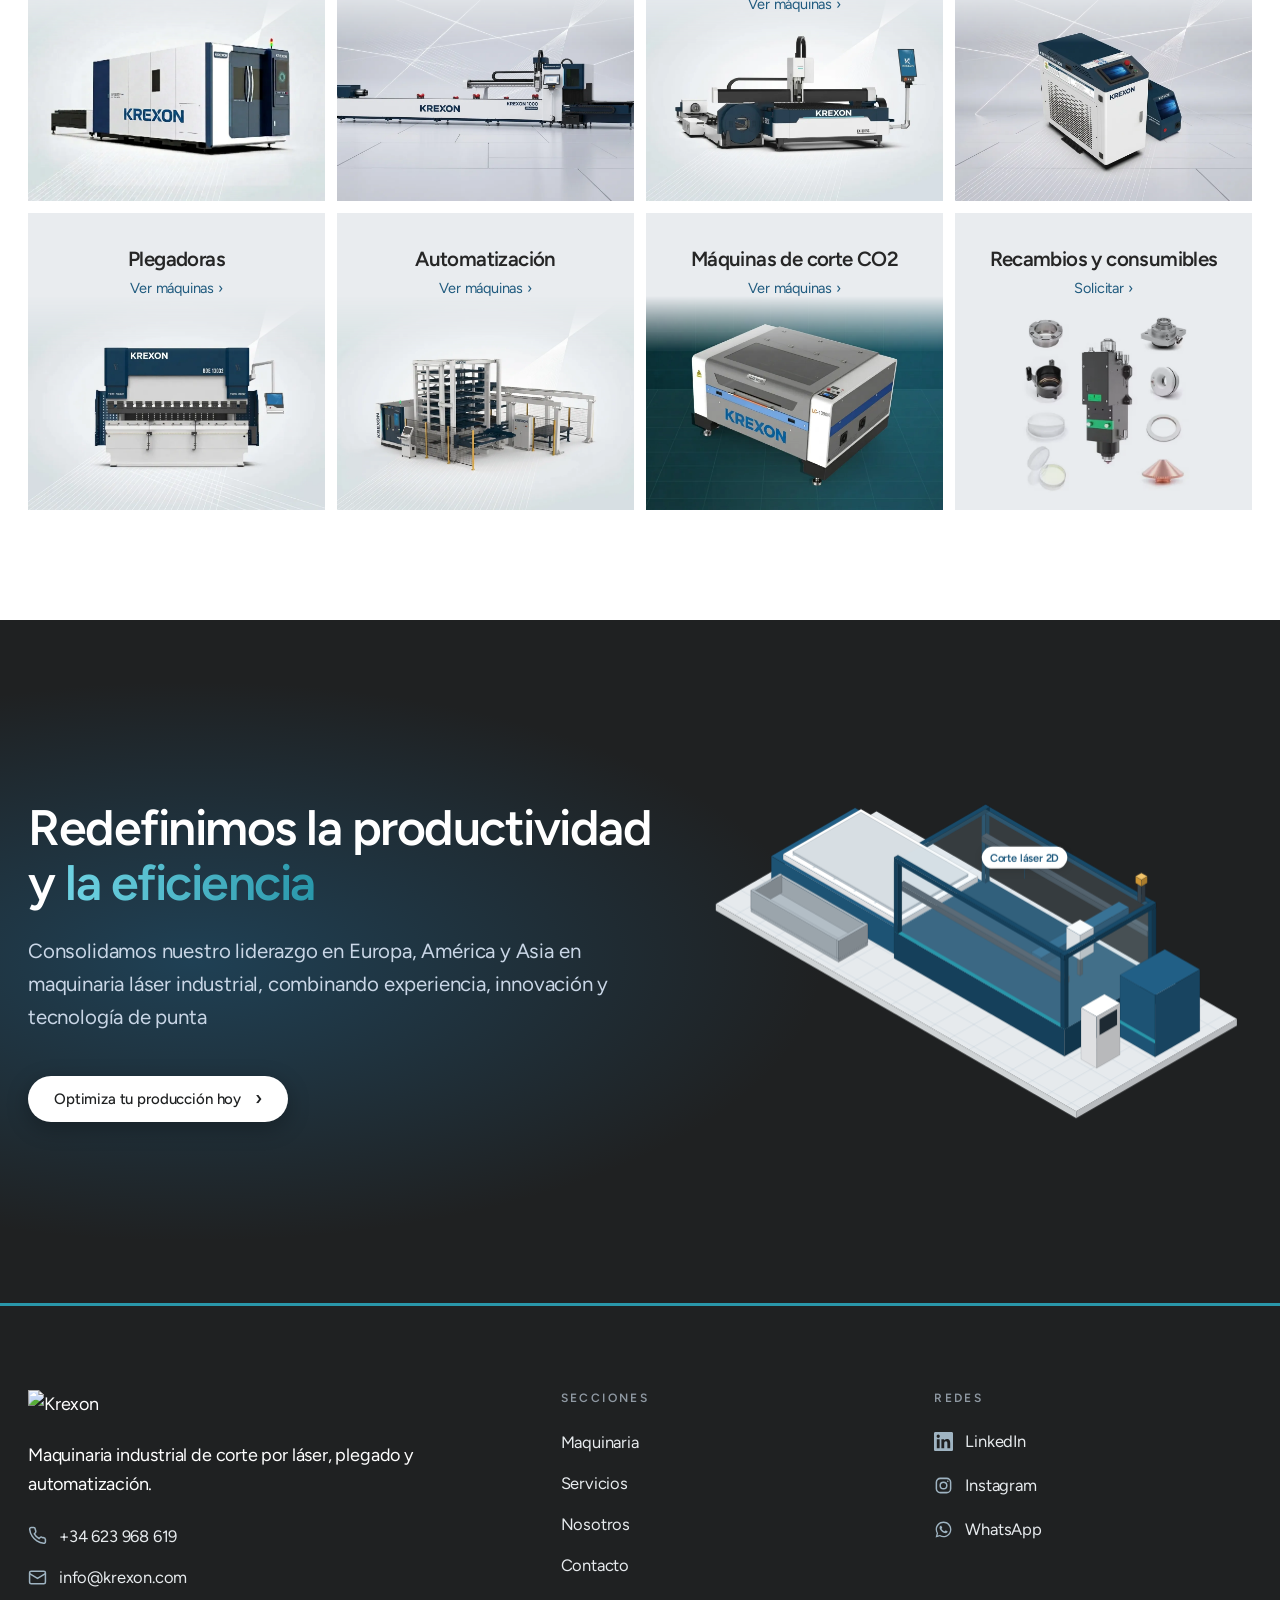
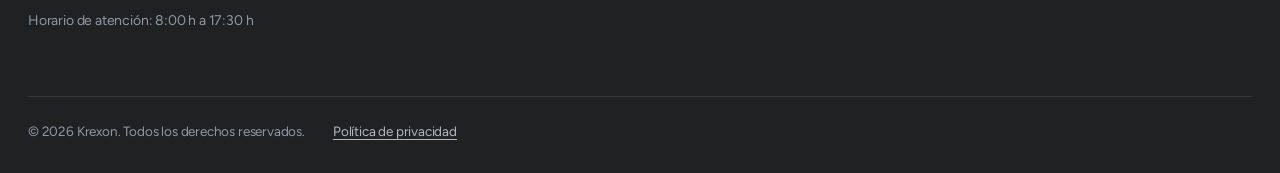
==== commit f74dc7f5: "Nosotros: quita el bloque de cifras Co-Authored-By: Claude Opus 5.5 <noreply@anthropic.com> Claude-S" ====
--- a/index.html
+++ b/index.html
@@ -630,12 +630,6 @@
 .nos-valores li{padding:26px;background:var(--soft);border-left:5px solid var(--brand)}
 .nos-valores b{display:block;font-family:var(--font);font-size:19px;text-transform:uppercase;letter-spacing:-.3px;color:var(--ink);margin-bottom:10px}
 .nos-valores span{font-size:17.5px;line-height:1.6}
-.nos-facts{display:grid;grid-template-columns:repeat(4,1fr);gap:0;margin:72px 0 0;border-top:3px solid var(--ink)}
-.nos-facts li{padding:24px 22px 0 0}
-/* en escritorio, la misma separación entre las cuatro cifras: la primera pegada a la izquierda y la última a la derecha */
-@media (min-width:1001px){.nos-facts{display:flex;justify-content:space-between;gap:32px}.nos-facts li{padding:24px 0 0}}
-.nos-facts b{display:block;font-family:var(--font);font-weight:800;font-size:clamp(18px,1.55vw,22px);letter-spacing:-.6px;color:var(--brand);line-height:1.1}
-.nos-facts span{display:block;margin-top:6px;font-size:16px}
 .nos-cta{margin:56px 0 0;padding-bottom:110px}
 @media (max-width:1000px){
   .nos-story{grid-template-columns:1fr;gap:34px}
@@ -643,9 +637,8 @@
   .nos-story li{padding-left:76px}
   .nos-n{position:absolute;left:0;top:0;margin:0}
   .nos-why-grid,.nos-valores{grid-template-columns:1fr}
-  .nos-facts{grid-template-columns:1fr 1fr}
 }
-@media (max-width:640px){.nos{padding-top:76px}.nos-facts{grid-template-columns:1fr}.nos-why{padding:48px 0}.nos-cta{padding-bottom:76px}}
+@media (max-width:640px){.nos{padding-top:76px}.nos-why{padding:48px 0}.nos-cta{padding-bottom:76px}}
 
 /* ==========================================================
    CONTACTO (directo)
@@ -2662,13 +2655,6 @@
       <li><b>Asesoramiento experto</b><span>Usamos nuestro conocimiento multitecnología para guiarte a la solución ideal, incluso si no siempre es un láser.</span></li>
       <li><b>Compromiso con el cliente</b><span>Soporte técnico y repuestos pensados para la durabilidad y la mínima interrupción.</span></li>
     </ul>
-
-    <ul class="nos-facts" aria-label="Datos clave">
-      <li><b>1,5 – 80 kW</b><span>de potencia de láser</span></li>
-      <li><b>Europa, América y Asia</b><span>presencia internacional</span></li>
-      <li><b>CE · TÜV · ISO</b><span>normativas en nuestra maquinaria</span></li>
-      <li><b>Hasta 8 líneas</b><span>de maquinaria y servicio</span></li>
-    </ul>
     <p class="nos-cta"><a class="btn" href="#contacto">Habla con un especialista
       <svg width="18" height="18" viewBox="0 0 24 24" fill="none" stroke="currentColor" stroke-width="2.4" aria-hidden="true"><path d="M5 12h14M13 6l6 6-6 6"/></svg></a></p>
   </div>
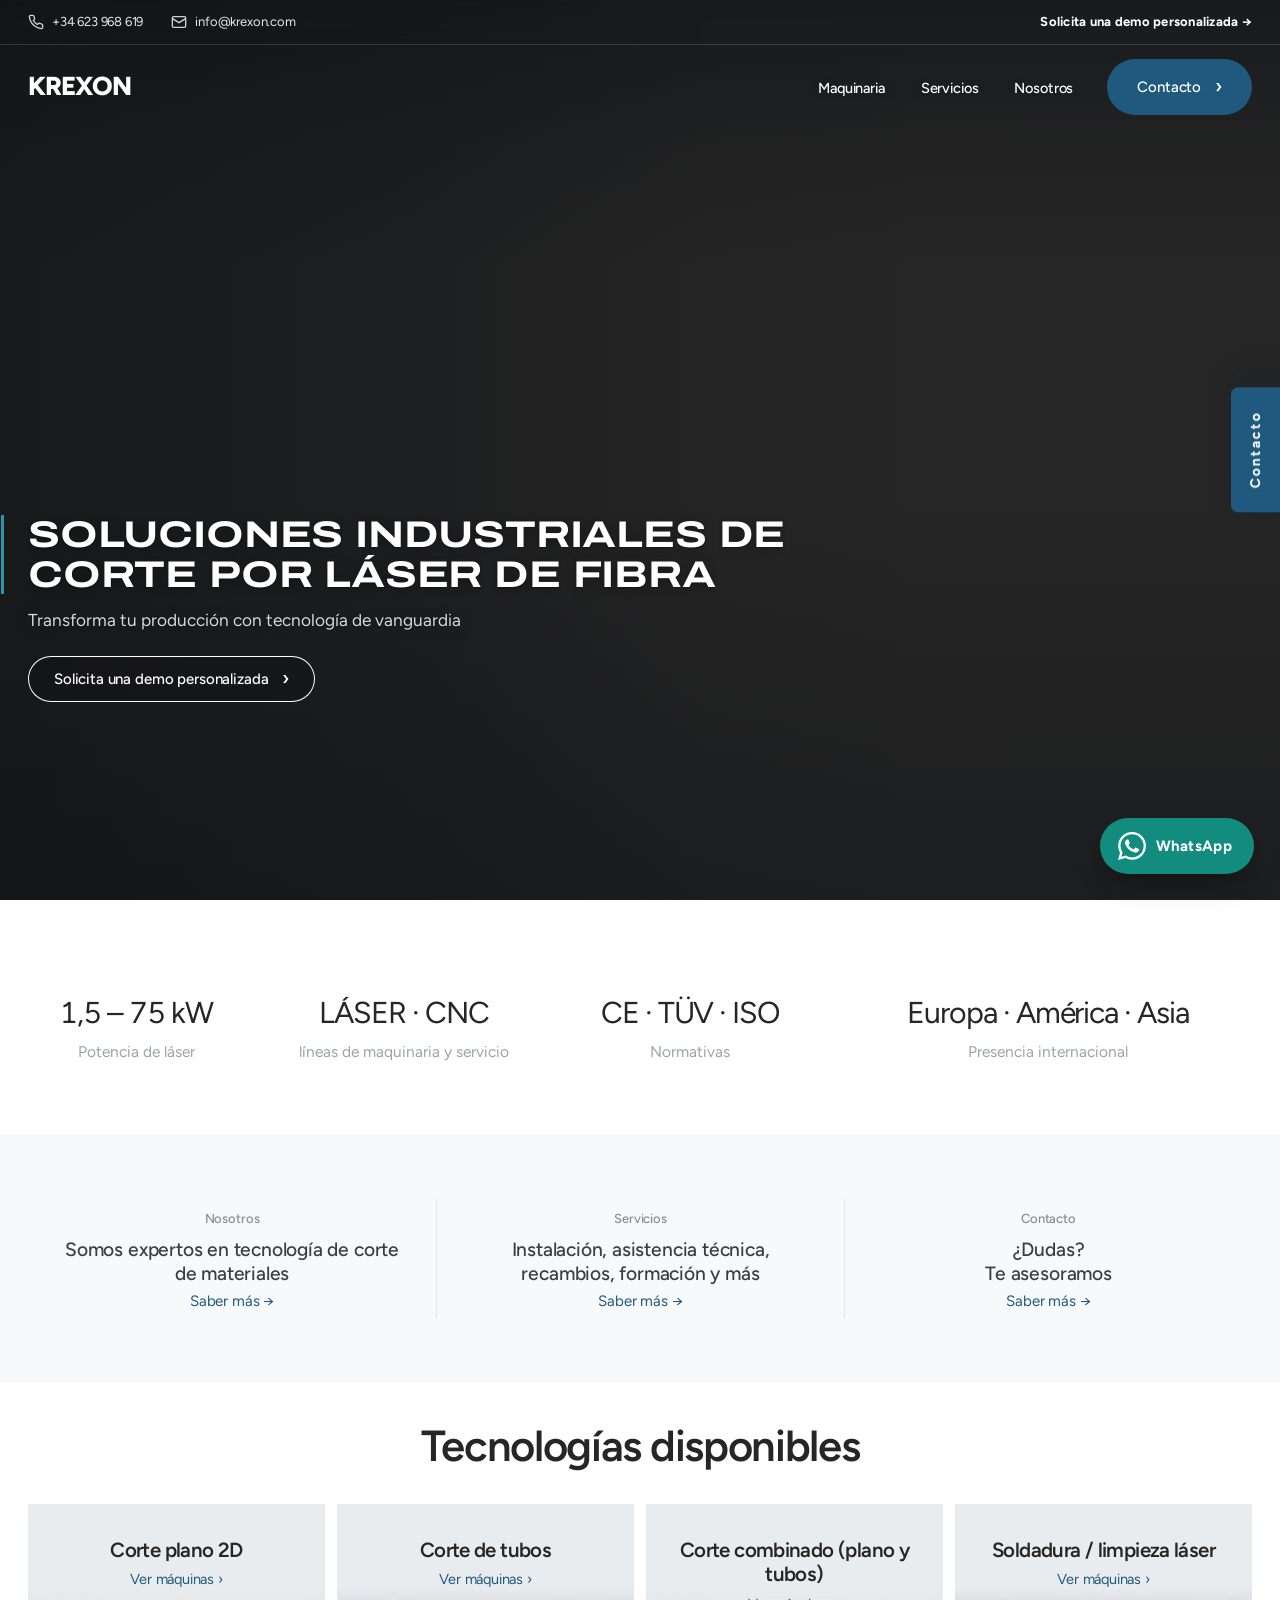
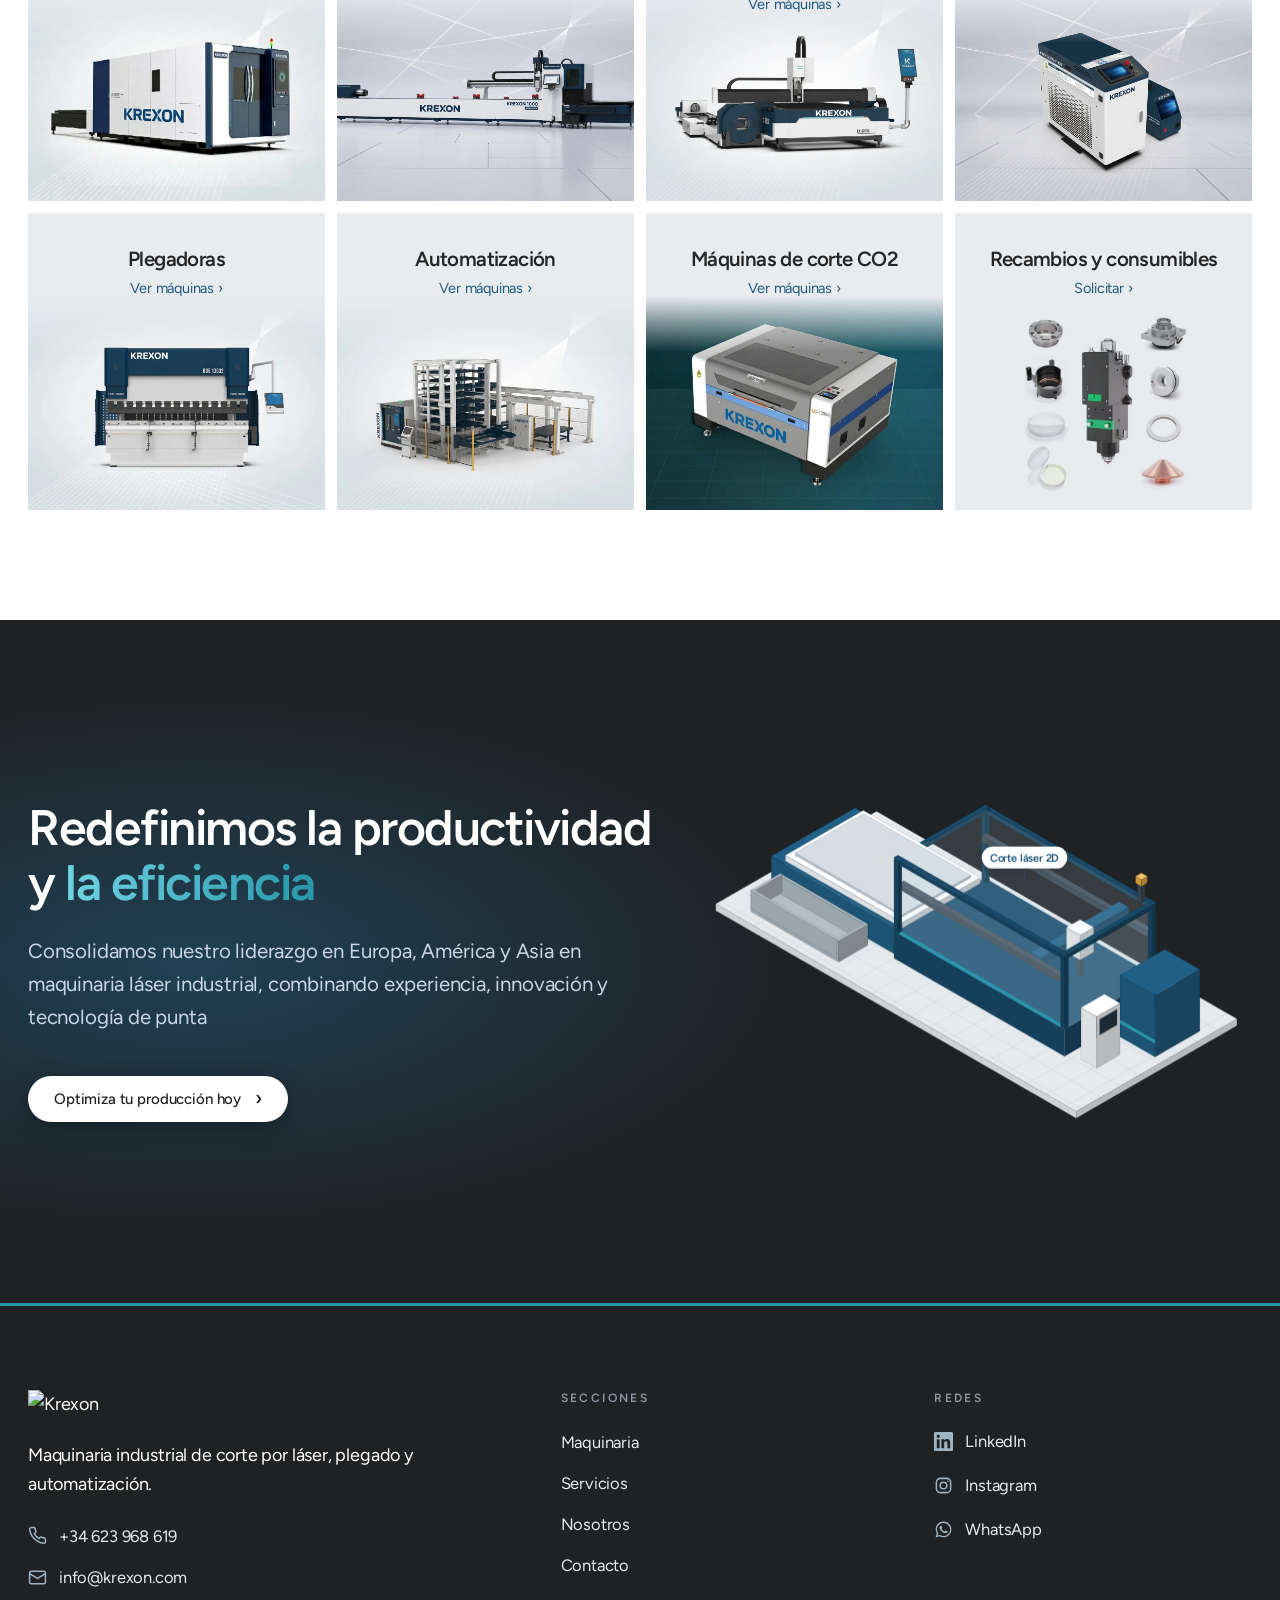
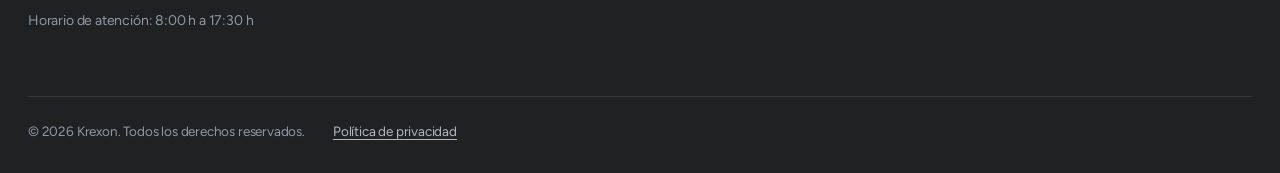
==== commit 48ce5ca8: "Formularios: envío directo a info@krexon.com mediante FormSubmit, con el correo del usuario como res" ====
--- a/index.html
+++ b/index.html
@@ -524,7 +524,6 @@
 .af-check input:focus-visible{outline:3px dashed var(--brand-2);outline-offset:3px}
 .af-field.has-error .af-check input{border-color:#B42318}
 .auto-form .btn{width:100%;justify-content:center}
-.af-note{font-size:14.5px;line-height:1.55;color:#4d5868}
 .af-status{padding:14px 18px;font-size:16.5px;line-height:1.55;border-left:5px solid var(--brand);background:var(--soft);color:var(--ink)}
 .af-status.is-err{border-color:#B42318;background:#FFF1EF;color:#7A1A12}
 .af-status[hidden]{display:none}
@@ -584,7 +583,6 @@
 .st-check input:focus-visible{outline:3px dashed #fff;outline-offset:3px}
 .st-form .btn{width:100%;justify-content:center;margin-top:18px;background:#7fdcea;color:var(--ink)}
 .st-form .btn:hover{background:#fff;color:var(--ink)}
-.st-note{margin-top:14px;font-size:14.5px;line-height:1.55;color:#aebdce}
 .st-status{margin-top:14px;padding:14px 18px;font-size:16.5px;line-height:1.55;border-left:5px solid #7fdcea;background:rgba(127,220,234,.14);color:#fff}
 .st-status.is-err{border-color:#ffb4a8;background:rgba(255,180,168,.14)}
 .st-status[hidden]{display:none}
@@ -674,7 +672,6 @@
 .ct-check input:focus-visible{outline:3px dashed var(--brand-2);outline-offset:3px}
 .ct-field.has-error .ct-check input{border-color:#B42318}
 .ct-form .btn{width:100%;justify-content:center}
-.ct-note{font-size:14.5px;line-height:1.55;color:#4d5868}
 .ct-status{padding:14px 18px;font-size:16.5px;line-height:1.55;border-left:5px solid var(--brand);background:var(--soft);color:var(--ink)}
 .ct-status.is-err{border-color:#B42318;background:#FFF1EF;color:#7A1A12}
 .ct-status[hidden]{display:none}
@@ -2328,7 +2325,6 @@
         </div>
         <button type="submit" class="btn">Enviar consulta
           <svg width="18" height="18" viewBox="0 0 24 24" fill="none" stroke="currentColor" stroke-width="2.4" aria-hidden="true"><path d="M5 12h14M13 6l6 6-6 6"/></svg></button>
-        <p class="af-note">Este formulario no tiene un servidor conectado: al pulsar, prepara un correo para info@krexon.com en tu programa de correo. Para recibir las consultas directamente desde la web hay que conectar un servicio de formularios.</p>
         <p class="af-status" id="afStatus" role="status" aria-live="polite" hidden></p>
       </form>
     </div>
@@ -2548,7 +2544,6 @@
           </div>
           <button type="submit" class="btn">Enviar solicitud
             <svg width="18" height="18" viewBox="0 0 24 24" fill="none" stroke="currentColor" stroke-width="2.4" aria-hidden="true"><path d="M5 12h14M13 6l6 6-6 6"/></svg></button>
-          <p class="st-note">Este formulario no tiene un servidor conectado: al pulsar, prepara un correo para info@krexon.com en tu programa de correo. Para recibir las solicitudes directamente desde la web hay que conectar un servicio de formularios.</p>
           <p class="st-status" id="stStatus" role="status" aria-live="polite" hidden></p>
         </fieldset>
       </form>
@@ -2750,7 +2745,7 @@
       <article class="lg-row">
         <h3>Quién puede acceder a ellos</h3>
         <div>
-          <p>No cedemos tus datos a terceros, salvo obligación legal. Sí pueden acceder a ellos, solo para prestarnos su servicio y como encargados del tratamiento, nuestro proveedor de correo electrónico, el de alojamiento de esta web y, si eliges ese canal, WhatsApp.</p>
+          <p>No cedemos tus datos a terceros, salvo obligación legal. Sí pueden acceder a ellos, solo para prestarnos su servicio y como encargados del tratamiento, nuestro proveedor de correo electrónico, el servicio que nos reenvía por correo los formularios de esta web (FormSubmit), el de alojamiento de esta web y, si eliges ese canal, WhatsApp.</p>
           <p>Algunos de estos proveedores pueden tratar datos fuera del Espacio Económico Europeo; en ese caso lo hacen con las garantías que prevé el Reglamento General de Protección de Datos.</p>
         </div>
       </article>
@@ -2820,7 +2815,6 @@
       </div>
       <button type="submit" class="btn">Contactar
         <svg width="18" height="18" viewBox="0 0 24 24" fill="none" stroke="currentColor" stroke-width="2.4" aria-hidden="true"><path d="M5 12h14M13 6l6 6-6 6"/></svg></button>
-      <p class="ct-note">Este formulario no tiene un servidor conectado: al pulsar, prepara un correo para info@krexon.com en tu programa de correo. Para recibir los mensajes directamente desde la web hay que conectar un servicio de formularios.</p>
       <p class="ct-status" id="ctStatus" role="status" aria-live="polite" hidden></p>
     </form>
   </div>
@@ -3057,33 +3051,32 @@
   const secciones = [...document.querySelectorAll('.flat')];
 
   /* ENVÍO DE FORMULARIOS — un único punto para los tres formularios (contacto, servicio técnico, automatización).
-     Mientras ENVIO.url esté vacío, se abre el programa de correo del usuario (no hay servidor conectado).
-     Cuando haya destino (servicio de formularios o servidor de Krexon), basta con rellenar ENVIO.url. */
+     Las solicitudes llegan por correo a info@krexon.com a través de FormSubmit (formsubmit.co), sin servidor propio.
+     La primera vez, FormSubmit envía a info@krexon.com un correo de activación: hasta que se pulsa «Activate Form»
+     no reenvía nada. Si el envío falla, se abre el programa de correo del usuario con el mensaje ya escrito. */
   const ENVIO = {
-    url: '',                         // p. ej. 'https://api.krexon.com/contacto' o la URL de un servicio de formularios
-    email: 'info@krexon.com',        // se usa solo mientras url esté vacío
+    url: 'https://formsubmit.co/ajax/info@krexon.com',
+    email: 'info@krexon.com',
     telefono: '+34 623 968 619'
   };
   /* origen: 'contacto' | 'servicio-tecnico' | 'automatizacion' · asunto: texto corto · datos: { etiqueta: valor } · estado: callback(texto, tipo) */
   function enviarSolicitud(origen, asunto, datos, hp, estado) {
     if (hp) return;                  // campo trampa para spam: una persona no lo rellena
     const cuerpo = Object.keys(datos).map(k => k + ': ' + (datos[k] || '—')).join('\n');
-    const respaldo = 'Si lo prefieres, escríbenos a ' + ENVIO.email + ' o llámanos al ' + ENVIO.telefono + '.';
-    if (!ENVIO.url) {
-      estado('Hemos preparado el correo en tu programa de correo. Revísalo y pulsa enviar. Si no se abre, escríbenos a ' + ENVIO.email + ' o llámanos al ' + ENVIO.telefono + '.', '');
-      location.href = 'mailto:' + ENVIO.email + '?subject=' + encodeURIComponent(asunto) + '&body=' + encodeURIComponent(cuerpo);
-      return;
-    }
+    const porCorreo = () => { location.href = 'mailto:' + ENVIO.email + '?subject=' + encodeURIComponent(asunto) + '&body=' + encodeURIComponent(cuerpo); };
     estado('Enviando…', '');
+    const envio = Object.assign({ _subject: asunto, _template: 'table', _captcha: 'false', 'Formulario': origen }, datos);
+    if (datos.Email) envio._replyto = datos.Email;
     fetch(ENVIO.url, {
       method: 'POST',
       headers: { 'Content-Type': 'application/json', 'Accept': 'application/json' },
-      body: JSON.stringify({ origen: origen, asunto: asunto, datos: datos, pagina: location.href })
-    }).then(r => {
-      if (!r.ok) throw new Error(r.status);
+      body: JSON.stringify(envio)
+    }).then(r => r.ok ? r.json() : Promise.reject(r.status)).then(j => {
+      if (String(j.success) !== 'true') throw new Error(j.message || 'sin activar');
       estado('¡Gracias! Hemos recibido tu solicitud y te contactaremos lo antes posible.', 'ok');
     }).catch(() => {
-      estado('No hemos podido enviar tu solicitud. ' + respaldo, 'err');
+      estado('No hemos podido enviar tu solicitud desde la web. Te hemos preparado el correo en tu programa de correo: revísalo y pulsa enviar. También puedes llamarnos al ' + ENVIO.telefono + '.', 'err');
+      porCorreo();
     });
   }
 
@@ -3138,7 +3131,7 @@
     box.scrollIntoView({ behavior: RM ? 'auto' : 'smooth', block: 'nearest' });
   }));
 
-  /* Formulario de automatización: validación real; el envío prepara un correo (no hay servidor conectado) */
+  /* Formulario de automatización: validación real; el envío llega por correo a info@krexon.com */
   const form = document.getElementById('autoForm');
   if (form) {
     const $ = id => document.getElementById(id);
@@ -3170,7 +3163,7 @@
       const fallos = reglas.filter(r => !comprobar(r, true));
       if (fallos.length) {
         status.className = 'af-status is-err'; status.hidden = false;
-        status.textContent = 'Revisa los campos marcados para poder preparar tu consulta.';
+        status.textContent = 'Revisa los campos marcados para poder enviar tu consulta.';
         $(fallos[0][0]).focus();
         return;
       }
@@ -3182,7 +3175,7 @@
     });
   }
 
-  /* Recambios / servicio técnico: asistente en 3 pasos; el envío prepara un correo (no hay servidor conectado) */
+  /* Recambios / servicio técnico: asistente en 3 pasos; el envío llega por correo a info@krexon.com */
   const sf = document.getElementById('stForm');
   if (sf) {
     const g = id => document.getElementById(id);
@@ -3227,7 +3220,7 @@
       campos.forEach(c => { if (!check(c, true)) fallos.push(g(c[0])); });
       if (fallos.length) {
         status.className = 'st-status is-err'; status.hidden = false;
-        status.textContent = 'Revisa los pasos marcados para poder preparar tu solicitud.';
+        status.textContent = 'Revisa los pasos marcados para poder enviar tu solicitud.';
         fallos[0].focus(); return;
       }
       const v = id => g(id).value.trim();
@@ -3239,7 +3232,7 @@
     });
   }
 
-  /* Contacto: formulario corto con validación; el envío prepara un correo (no hay servidor conectado) */
+  /* Contacto: formulario corto con validación; el envío llega por correo a info@krexon.com */
   const cf = document.getElementById('ctForm');
   if (cf) {
     const g = id => document.getElementById(id), status = g('ctStatus');
@@ -3265,7 +3258,7 @@
       const fallos = reglas.filter(r => !comprobar(r, true));
       if (fallos.length) {
         status.className = 'ct-status is-err'; status.hidden = false;
-        status.textContent = 'Revisa los campos marcados para poder preparar tu mensaje.';
+        status.textContent = 'Revisa los campos marcados para poder enviar tu mensaje.';
         g(fallos[0][0]).focus(); return;
       }
       const v = id => g(id).value.trim();
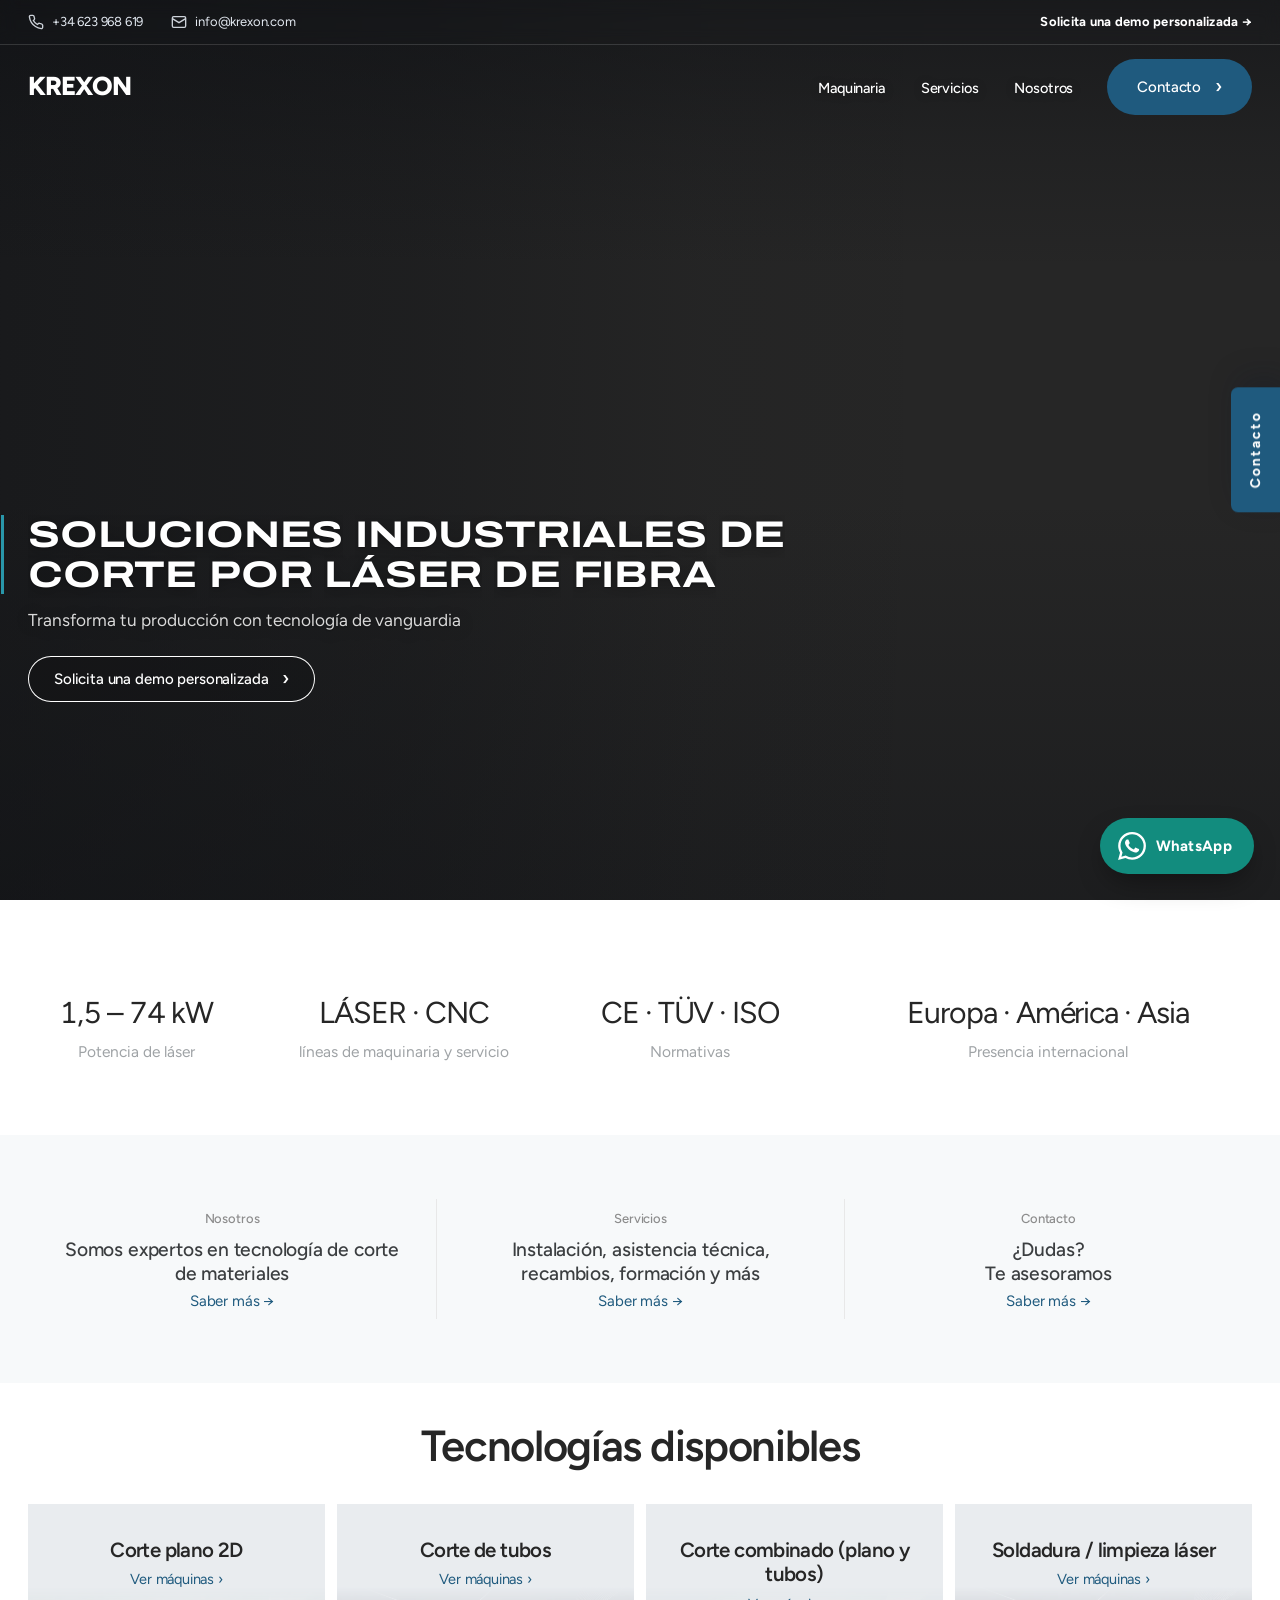
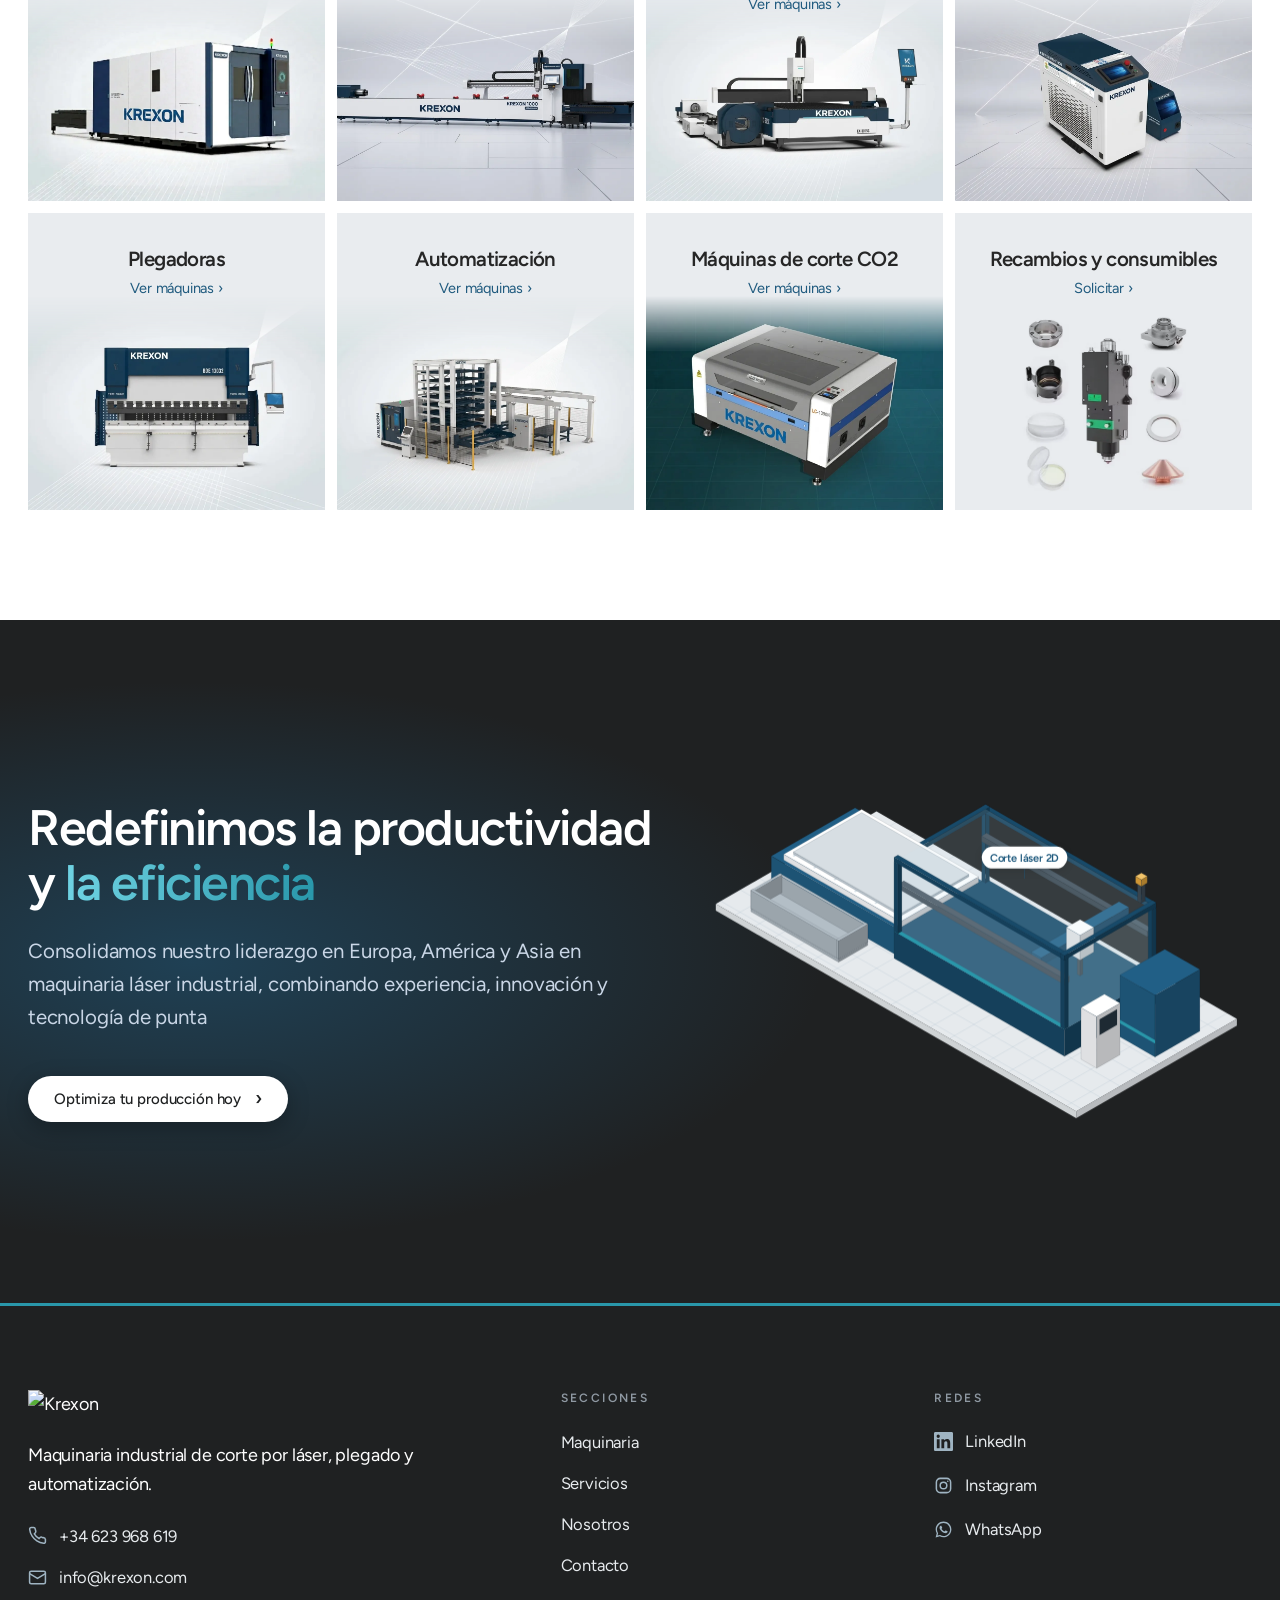
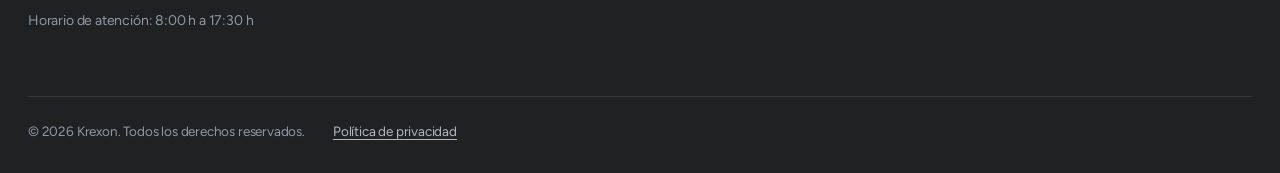
==== commit 7409dd6f: "Formularios: envío a FormSubmit desactivado hasta tener permiso Co-Authored-By: Claude Opus 5.5 <nor" ====
--- a/index.html
+++ b/index.html
@@ -3052,9 +3052,11 @@
 
   /* ENVÍO DE FORMULARIOS — un único punto para los tres formularios (contacto, servicio técnico, automatización).
      Las solicitudes llegan por correo a info@krexon.com a través de FormSubmit (formsubmit.co), sin servidor propio.
+     Mientras ENVIO.activo sea false no se envía nada: se abre el programa de correo del usuario con el mensaje escrito.
      La primera vez, FormSubmit envía a info@krexon.com un correo de activación: hasta que se pulsa «Activate Form»
      no reenvía nada. Si el envío falla, se abre el programa de correo del usuario con el mensaje ya escrito. */
   const ENVIO = {
+    activo: false,                   // pendiente de permiso: con false no se envía nada a FormSubmit
     url: 'https://formsubmit.co/ajax/info@krexon.com',
     email: 'info@krexon.com',
     telefono: '+34 623 968 619'
@@ -3064,6 +3066,11 @@
     if (hp) return;                  // campo trampa para spam: una persona no lo rellena
     const cuerpo = Object.keys(datos).map(k => k + ': ' + (datos[k] || '—')).join('\n');
     const porCorreo = () => { location.href = 'mailto:' + ENVIO.email + '?subject=' + encodeURIComponent(asunto) + '&body=' + encodeURIComponent(cuerpo); };
+    if (!ENVIO.activo) {
+      estado('Hemos preparado el correo en tu programa de correo. Revísalo y pulsa enviar. Si no se abre, escríbenos a ' + ENVIO.email + ' o llámanos al ' + ENVIO.telefono + '.', '');
+      porCorreo();
+      return;
+    }
     estado('Enviando…', '');
     const envio = Object.assign({ _subject: asunto, _template: 'table', _captcha: 'false', 'Formulario': origen }, datos);
     if (datos.Email) envio._replyto = datos.Email;
